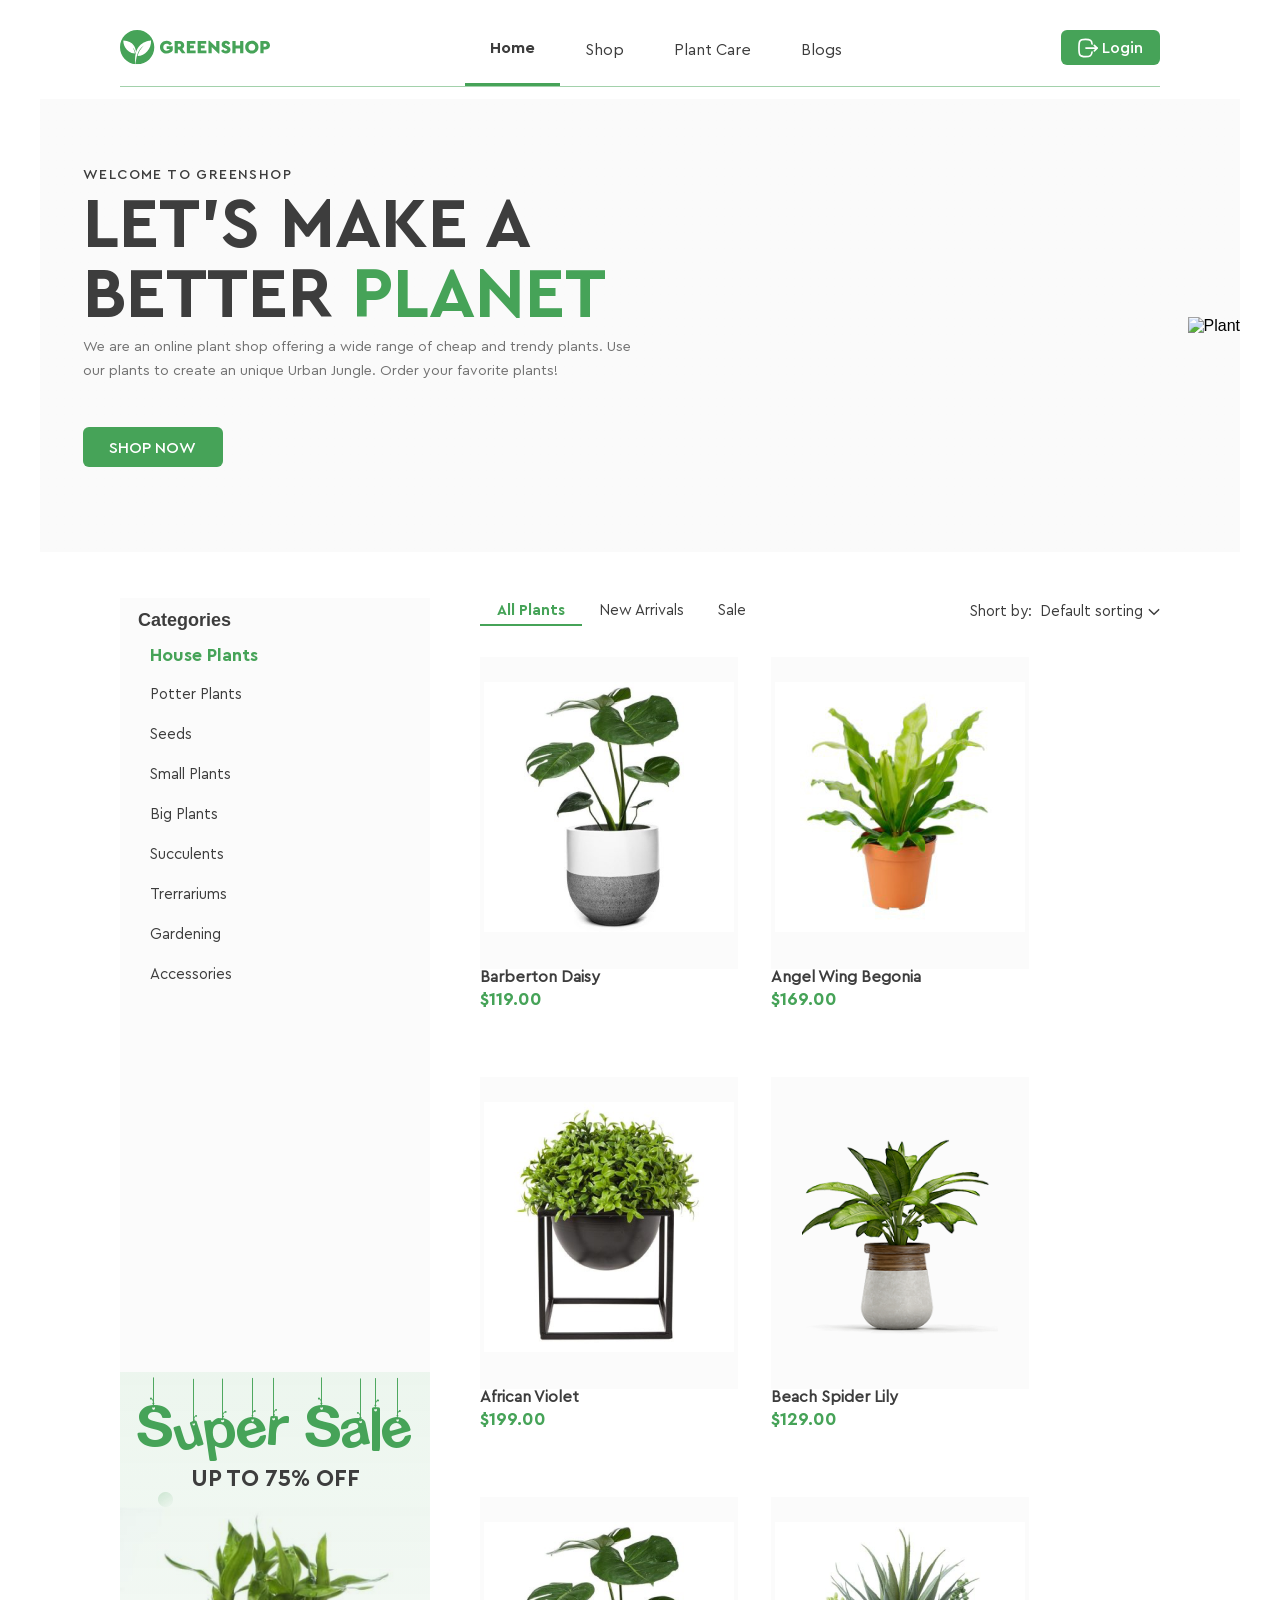
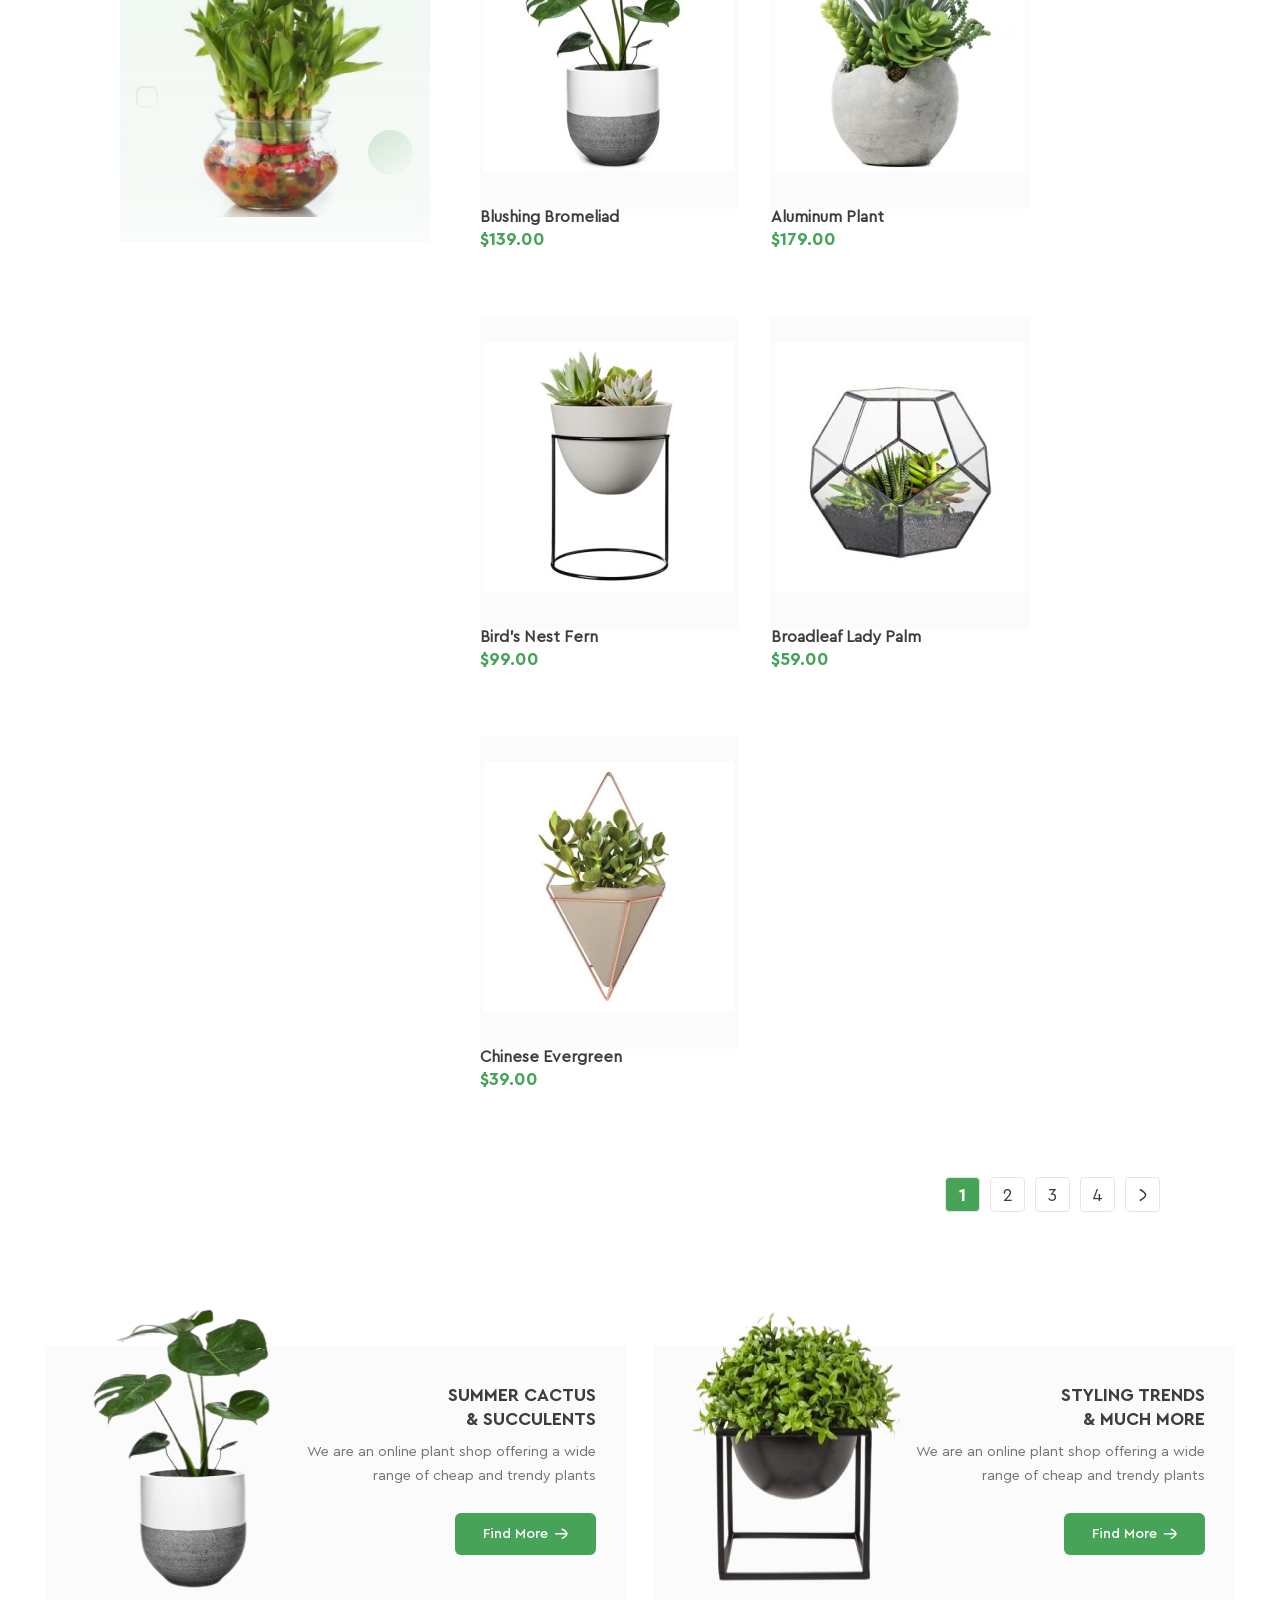
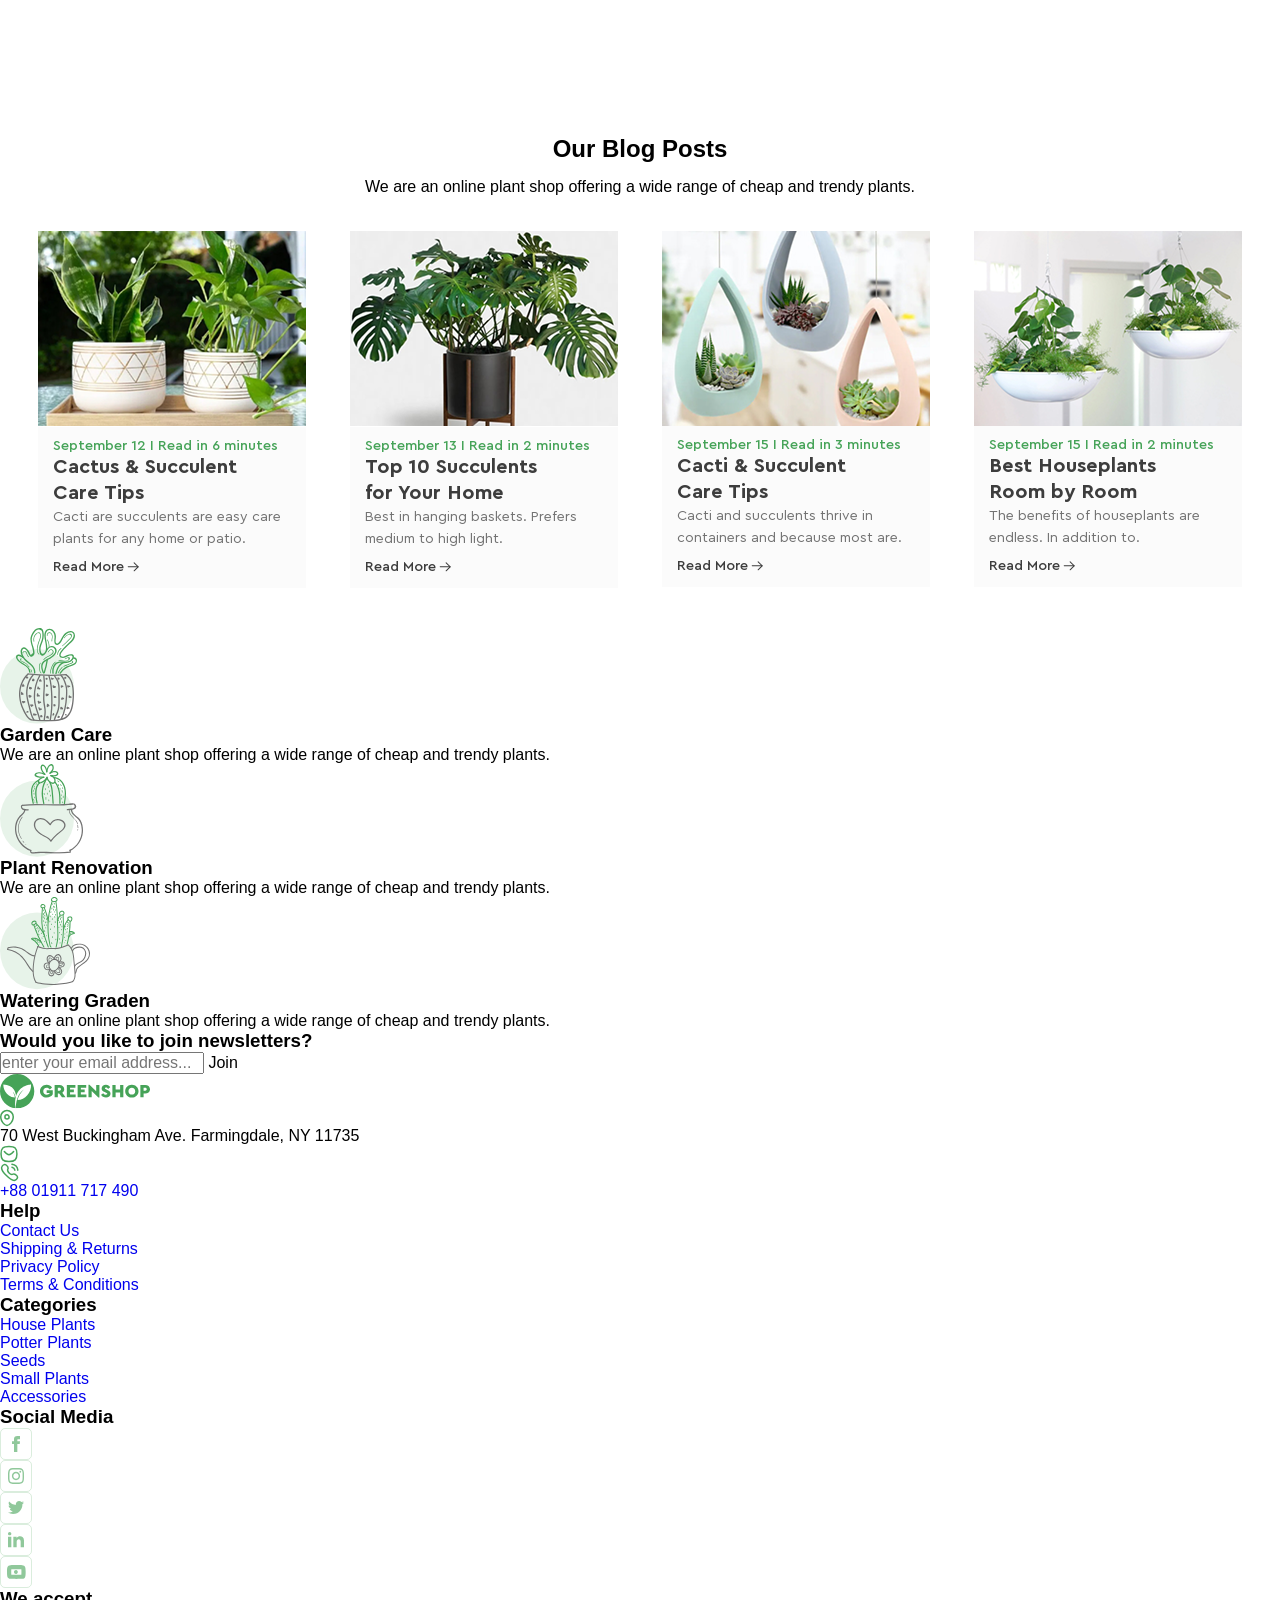
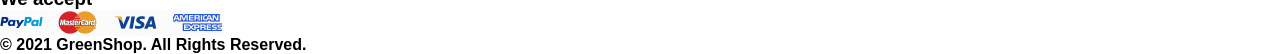
==== index.html @ 1e3d25fc "add: footer" ====
<!DOCTYPE html>
<html lang="en">

<head>
    <meta charset="UTF-8">
    <meta name="viewport" content="width=device-width, initial-scale=1.0">
    <title>Welcome to GreenShop</title>
    <link rel="stylesheet" href="./css/reset.css">
    <link rel="stylesheet" href="./css/style.css">
    <link rel="icon" href="./img/favicon.svg" type="image/svg+xml">
</head>

<body>
    <header>
        <div class="header">
            <svg xmlns="http://www.w3.org/2000/svg" width="150" height="35" viewBox="0 0 150 35" fill="none">
                <g clip-path="url(#clip0_1_1069)">
                    <path
                        d="M17.15 0C7.67748 0 0 7.67746 0 17.15C0 26.0201 6.73548 33.3175 15.3711 34.207C14.8496 29.9134 15.0436 26.4001 15.7067 23.5135C15.3347 21.7225 14.4898 19.0703 12.5734 17.1864C12.5734 17.1864 13.8348 19.0784 14.5181 21.6214C14.5181 21.6255 14.5221 21.6295 14.5221 21.6335C14.5949 21.9044 14.6596 22.1793 14.7162 22.4623C14.7283 22.527 14.7404 22.5917 14.7526 22.6604C14.8051 22.9515 14.8536 23.2426 14.886 23.5418C5.19513 22.3532 3.12921 13.6569 3.35561 10.3781C13.665 10.9482 15.7754 17.8292 16.0827 22.0985C19.4585 11.0412 30.1843 10.4024 31.0697 10.3781C31.4538 18.8763 25.1509 25.5026 17.6149 26.0807C17.6635 25.8503 17.7201 25.6198 17.7767 25.3934C17.7928 25.3247 17.813 25.26 17.8333 25.1913C17.8777 25.0296 17.9222 24.8679 17.9748 24.7061C17.995 24.6374 18.0192 24.5646 18.0394 24.4959C18.096 24.318 18.1567 24.1442 18.2173 23.9663C18.2335 23.9259 18.2456 23.8854 18.2618 23.845C18.3386 23.6348 18.4195 23.4326 18.5003 23.2305C18.5084 23.2143 18.5125 23.1941 18.5205 23.1779C18.5205 23.1779 18.5205 23.1779 18.5246 23.1779C20.4571 18.5043 24.0229 15.4439 24.0229 15.4439C17.0247 19.4868 15.8441 29.9983 15.6582 34.2231C16.1514 34.2676 16.6446 34.2999 17.15 34.2999C26.6225 34.2999 34.3 26.6225 34.3 17.15C34.3 7.67746 26.6225 0 17.15 0Z"
                        fill="#46A358" />
                    <path
                        d="M46.7037 10.7454C48.9718 10.7454 50.8235 11.7197 52.0242 13.4986L49.7764 15.4109C48.9718 14.287 47.9975 13.7048 46.6471 13.7048C44.5691 13.7048 43.2753 15.0713 43.2753 17.1534C43.2753 19.2719 44.6418 20.695 46.8372 20.695C48.0177 20.695 48.9556 20.2826 49.554 19.5912V19.0091H46.6673V16.2356H52.7762V20.133C52.194 21.1639 51.3693 21.9887 50.3019 22.6234C49.2346 23.242 48.0339 23.5614 46.7037 23.5614C42.9923 23.618 39.9237 20.7313 39.9763 17.1534C39.9197 13.5956 42.9923 10.6888 46.7037 10.7454Z"
                        fill="#46A358" />
                    <path
                        d="M61.9576 23.3316L59.168 19.4908H57.8379V23.3316H54.6157V10.9684H59.4672C62.2204 10.9684 64.2459 12.6543 64.2459 15.2215C64.2459 16.7376 63.5141 17.995 62.2972 18.7429L65.5558 23.3316H61.9576ZM57.8338 16.681H59.4833C60.3809 16.681 60.963 16.0988 60.963 15.2215C60.963 14.3442 60.3809 13.7782 59.4833 13.7782H57.8338V16.681Z"
                        fill="#46A358" />
                    <path
                        d="M66.8333 10.9684H75.4124V13.8712H70.0555V15.5773H73.876V18.2739H70.0555V20.4288H75.6388V23.3316H66.8333V10.9684Z"
                        fill="#46A358" />
                    <path
                        d="M77.6441 10.9684H86.2231V13.8712H80.8663V15.5773H84.6868V18.2739H80.8663V20.4288H86.4495V23.3316H77.6441V10.9684Z"
                        fill="#46A358" />
                    <path
                        d="M99.4192 10.9683V23.5579H98.3882L91.681 17.057V23.3315H88.4588V10.7419H89.4897L96.197 17.1499V10.9683H99.4192Z"
                        fill="#46A358" />
                    <path
                        d="M103.264 19.135C103.996 20.1094 104.764 20.7279 106.017 20.7279C106.862 20.7279 107.291 20.4288 107.291 19.8264C107.291 19.2846 107.008 19.1148 106.033 18.6822L104.76 18.1203C102.718 17.2187 101.631 16.0584 101.631 14.3927C101.631 12.2014 103.43 10.7379 105.957 10.7379C107.998 10.7379 109.442 11.7123 110.19 13.2283L108.035 14.8778C107.436 13.9803 106.874 13.5679 105.993 13.5679C105.318 13.5679 104.889 13.8307 104.889 14.3563C104.889 14.8051 105.152 15.0517 105.957 15.367L107.38 15.9654C109.535 16.867 110.545 17.9505 110.545 19.6929C110.545 22.0904 108.576 23.5539 106.009 23.5539C103.782 23.5539 101.982 22.4866 101.081 20.7805L103.264 19.135Z"
                        fill="#46A358" />
                    <path
                        d="M112.393 10.9684H115.615V15.4843H120.131V10.9684H123.353V23.3316H120.131V18.3871H115.615V23.3316H112.393V10.9684Z"
                        fill="#46A358" />
                    <path
                        d="M131.843 10.7419C135.441 10.6651 138.607 13.6084 138.53 17.1499C138.603 20.7279 135.441 23.6145 131.843 23.5579C128.229 23.6145 125.116 20.7279 125.193 17.1499C125.116 13.6084 128.229 10.6692 131.843 10.7419ZM131.859 13.7014C129.874 13.7014 128.488 15.1083 128.488 17.1499C128.488 18.1809 128.807 19.0218 129.426 19.6606C130.044 20.2791 130.869 20.5985 131.859 20.5985C133.772 20.5985 135.231 19.2118 135.231 17.1499C135.235 15.1083 133.772 13.7014 131.859 13.7014Z"
                        fill="#46A358" />
                    <path
                        d="M140.374 10.9684H145.226C147.979 10.9684 150.004 12.6543 150.004 15.2215C150.004 17.7524 147.926 19.4908 145.226 19.4908H143.596V23.3316H140.374V10.9684ZM145.242 16.681C146.139 16.681 146.721 16.0988 146.721 15.2215C146.721 14.3442 146.139 13.7782 145.242 13.7782H143.592V16.681H145.242Z"
                        fill="#46A358" />
                </g>
                <defs>
                    <clippath id="clip0_1_1069">
                        <rect width="150" height="34.2999" fill="white" />
                    </clippath>
                </defs>
            </svg>
            <nav>
                <ul class="list"> <!-- main menu  -->
                    <li class="list__item active">
                        <a href="#" class="list__link">Home</a>
                    </li>
                    <li class="list__item">
                        <a href="#" class="list__link">Shop</a>
                    </li>
                    <li class="list__item">
                        <a href="#" class="list__link">Plant Care</a>
                        <ul class="submenu"> <!-- sub menu  -->
                            <li class="ubmenu__item">
                                <a class="submenu__link" href="#">Drainage</a>
                            </li>
                            <li class="submenu__item">
                                <a class="submenu__link" href="#">Fungicides</a>
                            </li>
                            <li class="submenu__item">
                                <a class="submenu__link" href="#">Fertilizer</a>
                            </li>
                            <li class="submenu__item">
                                <a class="submenu__link" href="#">Priming
                                    <svg xmlns="http://www.w3.org/2000/svg" width="7" height="10" viewBox="0 0 7 10"
                                        fill="none">
                                        <path
                                            d="M1.14228 0.945805C0.909014 0.730097 0.908201 0.379612 1.14046 0.162973C1.35161 -0.0339699 1.68269 -0.0524979 1.9164 0.107825L1.98337 0.161288L6.79132 4.60737C7.00401 4.80406 7.02336 5.11265 6.84935 5.32969L6.79135 5.39186L1.9834 9.83868C1.75016 10.0544 1.37278 10.0537 1.1405 9.83706C0.929333 9.64013 0.910782 9.33257 1.08439 9.1162L1.14224 9.05423L5.52584 4.99941L1.14228 0.945805Z"
                                            fill="#3D3D3D" />
                                    </svg>
                                </a>
                                <ul class="submenu submenu__second-level"> <!-- sub-sub menu  -->
                                    <li class="submenu__item">
                                        <a class="submenu__link" href="#">
                                            Universal
                                        </a>
                                    </li>
                                    <li class="submenu__item">
                                        <a class="submenu__link" href="#">
                                            For Ficus
                                        </a>
                                    </li>
                                    <li class="submenu__item">
                                        <a class="submenu__link" href="#">
                                            For Cacti
                                        </a>
                                    </li>
                                    <li class="submenu__item">
                                        <a class="submenu__link" href="#">
                                            For Citrus
                                        </a>
                                    </li>
                                    <li class="submenu__item">
                                        <a class="submenu__link" href="#">
                                            For those in bloom
                                        </a>
                                    </li>
                                    <li class="submenu__item">
                                        <a class="submenu__link" href="#">
                                            For Orchids
                                        </a>
                                    </li>
                                </ul>
                            </li>
                        </ul>
                    </li>
                    <li class="list__item">
                        <a href="#" class="list__link">Blogs</a>
                    </li>
                </ul>
            </nav>

            <button class="btn__login" id="loginButton">
                <svg xmlns="http://www.w3.org/2000/svg" width="20" height="20" viewBox="0 0 18 18" fill="none">
                    <path d="M17.1601 9.1006H7.12598" stroke="white" stroke-width="1.5" stroke-linecap="round"
                        stroke-linejoin="round" />
                    <path d="M14.7212 6.67059L17.1612 9.10059L14.7212 11.5306" stroke="white" stroke-width="1.5"
                        stroke-linecap="round" stroke-linejoin="round" />
                    <path
                        d="M12.6342 5.35826C12.3592 2.37493 11.2425 1.2916 6.80082 1.2916C0.883322 1.2916 0.883322 3.2166 0.883322 8.99993C0.883322 14.7833 0.883322 16.7083 6.80082 16.7083C11.2425 16.7083 12.3592 15.6249 12.6342 12.6416"
                        stroke="white" stroke-width="1.5" stroke-linecap="round" stroke-linejoin="round" />
                </svg>
                Login
            </button>
        </div>
    </header>
    <section class="welcome">
        <div class="welcome__container">
            <div class="welcome__content">
                <p class="w__text">Welcome to GreenShop</p>
                <h1 class="w__title">
                    Let’s Make a Better <span>Planet</span>
                </h1>
                <p class="w__content">
                    We are an online plant shop offering a wide range of cheap and trendy plants. Use our plants to
                    create
                    an unique Urban Jungle. Order your favorite plants!
                </p>
                <button class="w__btn">SHOP NOW</button>
            </div>
            <div class="w__image">
                <img class="plant__img" src="./img/plant.png" alt="Plant">
            </div>
        </div>
    </section>

    <div class="container">
        <aside class="sidebar">
            <nav class="menu">
                <h3 class="menu__title">Categories</h3>
                <ul class="menu__list">
                    <li class="menu__item active">House Plants</li>
                    <li class="menu__item">Potter Plants</li>
                    <li class="menu__item">Seeds</li>
                    <li class="menu__item">Small Plants</li>
                    <li class="menu__item">Big Plants</li>
                    <li class="menu__item">Succulents</li>
                    <li class="menu__item">Trerrariums</li>
                    <li class="menu__item">Gardening</li>
                    <li class="menu__item">Accessories</li>
                </ul>
            </nav>
            <div class="banner">
                <h3 class="banner__title">Super Sale</h3>
                <p class="banner__text">UP TO 75% OFF</p>
                <div class="banner__image"></div>
                <!-- <img src="./img/image_banner.png" alt="Sale banner"> -->
            </div>
        </aside>

        <section class="main__content">
            <div class="wrapper">
                <nav class="short__by">
                    <ul class="list__by">
                        <li class="list__by-item active">All Plants</li>
                        <li class="list__by-item">New Arrivals</li>
                        <li class="list__by-item">Sale</li>
                    </ul>
                    <div class="short__menu">
                        <p class="list__by-label">Short by:</p>
                        <button class="list__by-btn">Default sorting
                            <span class="list__icon">
                                <svg xmlns="http://www.w3.org/2000/svg" width="12" height="8" viewBox="0 0 12 8"
                                    fill="none">
                                    <path d="M10.6667 1.66669L6.00004 6.33335L1.33337 1.66669" stroke="#3D3D3D"
                                        stroke-width="1.5" stroke-linecap="round" stroke-linejoin="round" />
                                </svg>
                            </span>
                        </button>
                    </div>
                </nav>
            </div>

            <section class="content__card">
                <article class="product__card">
                    <img class="prod__img" src="./img/image_1.png" alt="Barberton Daisy">
                    <div class="prod__container">
                        <h4 class="prod__title">Barberton Daisy</h4>
                        <p class="prod__price">$119.00</p>
                    </div>
                </article>

                <article class="product__card">
                    <img class="prod__img" src="./img/image_2.png" alt="Angel Wing Begonia">
                    <div class="prod__container">
                        <h4 class="prod__title">Angel Wing Begonia</h4>
                        <p class="prod__price">$169.00</p>
                    </div>
                </article>

                <article class="product__card">
                    <img class="prod__img" src="./img/image_3.png" alt="African Violet">
                    <div class="prod__container">
                        <h4 class="prod__title">African Violet</h4>
                        <p class="prod__price">$199.00</p>
                    </div>
                </article>

                <article class="product__card">
                    <img class="prod__img" src="./img/image_4.png" alt="Beach Spider Lily">
                    <div class="prod__container">
                        <h4 class="prod__title">Beach Spider Lily</h4>
                        <p class="prod__price">$129.00</p>
                    </div>
                </article>

                <article class="product__card">
                    <img class="prod__img" src="./img/image_5.png" alt="Blushing Bromeliad">
                    <div class="prod__container">
                        <h4 class="prod__title">Blushing Bromeliad</h4>
                        <p class="prod__price">$139.00</p>
                    </div>
                </article>

                <article class="product__card">
                    <img class="prod__img" src="./img/image_6.png" alt="Aluminum Plant">
                    <div class="prod__container">
                        <h4 class="prod__title">Aluminum Plant</h4>
                        <p class="prod__price">$179.00</p>
                    </div>
                </article>

                <article class="product__card">
                    <img class="prod__img" src="./img/image_7.png" alt="Bird's Nest Fern">
                    <div class="prod__container">
                        <h4 class="prod__title">Bird's Nest Fern</h4>
                        <p class="prod__price">$99.00</p>
                    </div>
                </article>

                <article class="product__card">
                    <img class="prod__img" src="./img/image_8.png" alt="Chinese Evergreen">
                    <div class="prod__container">
                        <h4 class="prod__title">Broadleaf Lady Palm</h4>
                        <p class="prod__price">$59.00</p>
                    </div>
                </article>

                <article class="product__card">
                    <img class="prod__img" src="./img/image_9.png" alt="Chinese Evergreen">
                    <div class="prod__container">
                        <h4 class="prod__title">Chinese Evergreen</h4>
                        <p class="prod__price">$39.00</p>
                    </div>
                </article>
            </section>

            <div class="numbers">
                <ul class="btn__list">
                    <li><button class="btn__item active">1</button></li>
                    <li><button class="btn__item">2</button></li>
                    <li><button class="btn__item">3</button></li>
                    <li><button class="btn__item">4</button></li>
                    <li>
                        <button class="btn__item">
                            <svg xmlns="http://www.w3.org/2000/svg" width="8" height="12" viewBox="0 0 8 12"
                                fill="none">
                                <path
                                    d="M1.375 0.75C1.375 0.75 6.625 3.858 6.625 6C6.625 8.14125 1.375 11.25 1.375 11.25"
                                    stroke="currentColor" stroke-width="1.5" stroke-linecap="round"
                                    stroke-linejoin="round" />
                            </svg>
                        </button>
                    </li>
                </ul>
            </div>
        </section>
    </div>

    <main class="main">
        <section>
            <div class="top__content">
                <article class="content">
                    <img class="content__img" src="./img/image_11.png" alt="Summer cactus image">
                    <div class="content__text">
                        <h1 class="content__title">Summer cactus
                            &amp; succulents
                        </h1>
                        <p class="content__desc">
                            We are an online plant shop offering a wide range of cheap and trendy plants
                        </p>
                        <button class="content__btn">Find More
                            <svg xmlns="http://www.w3.org/2000/svg" width="14" height="12" viewBox="0 0 14 12"
                                fill="none">
                                <path d="M12.8126 5.79428L1.56258 5.79428" stroke="white" stroke-width="1.5"
                                    stroke-linecap="round" stroke-linejoin="round" />
                                <path
                                    d="M8.27485 1.2759C8.27485 1.2759 12.8123 3.72165 12.8123 5.79315C12.8123 7.86615 8.27485 10.3127 8.27485 10.3127"
                                    stroke="white" stroke-width="1.5" stroke-linecap="round" stroke-linejoin="round" />
                            </svg>
                        </button>
                    </div>
                </article>
                <article class="content">
                    <img class="content__img" src="./img/image_12.png" alt="Styling Trends image">
                    <div class="content__text">
                        <h1 class="content__title">Styling Trends
                            &amp; much more
                        </h1>
                        <p class="content__desc">
                            We are an online plant shop offering a wide range of cheap and trendy plants
                        </p>
                        <div class="btn">
                            <button class="content__btn">Find More
                                <svg xmlns="http://www.w3.org/2000/svg" width="14" height="12" viewBox="0 0 14 12"
                                    fill="none">
                                    <path d="M12.8126 5.79428L1.56258 5.79428" stroke="white" stroke-width="1.5"
                                        stroke-linecap="round" stroke-linejoin="round" />
                                    <path
                                        d="M8.27485 1.2759C8.27485 1.2759 12.8123 3.72165 12.8123 5.79315C12.8123 7.86615 8.27485 10.3127 8.27485 10.3127"
                                        stroke="white" stroke-width="1.5" stroke-linecap="round"
                                        stroke-linejoin="round" />
                                </svg>
                            </button>
                        </div>
                    </div>
                </article>
            </div>
        </section>
        <section class="blog">
            <div class="blog__text">
                <h2 class="blog__title">Our Blog Posts</h2>
                <p class="blog__desc">We are an online plant shop offering a wide range of cheap and trendy
                    plants.
                </p>
            </div>
            <div class="blog__content">
                <article class="blog__card">
                    <img src="./img/blog_1.png" alt="Cactus Blog Image">
                    <div class="blog__card-text">
                        <span class="text-top">
                            September 12 I Read in 6 minutes
                        </span>
                        <h3 class="text-title">Cactus &amp; Succulent
                            Care Tips
                        </h3>
                        <p class="text-desc">
                            Cacti are succulents are easy care plants for any home or patio.
                        </p>
                        <button class="read__more">
                            Read More
                            <svg xmlns="http://www.w3.org/2000/svg" width="12" height="10" viewBox="0 0 12 10"
                                fill="none">
                                <path
                                    d="M0.666656 4.81714C0.666656 4.56401 0.854759 4.35481 1.09881 4.3217L1.16666 4.31714L11.1667 4.31714C11.4428 4.31714 11.6667 4.541 11.6667 4.81714C11.6667 5.07027 11.4786 5.27947 11.2345 5.31257L11.1667 5.31714L1.16666 5.31714C0.890514 5.31714 0.666656 5.09328 0.666656 4.81714Z"
                                    fill="#3D3D3D" />
                                <path
                                    d="M6.78066 1.15517C6.58498 0.960332 6.5843 0.64375 6.77914 0.448069C6.95627 0.270176 7.23401 0.25344 7.43006 0.398254L7.48624 0.446546L11.5196 4.46255C11.698 4.6402 11.7142 4.91895 11.5683 5.11499L11.5196 5.17114L7.48627 9.18781C7.29061 9.38267 6.97403 9.38201 6.77917 9.18635C6.60203 9.00847 6.58646 8.73066 6.7321 8.53522L6.78063 8.47924L10.458 4.81666L6.78066 1.15517Z"
                                    fill="#3D3D3D" />
                            </svg>
                        </button>
                    </div>
                </article>
                <article class="blog__card">
                    <img src="./img/blog_2.png" alt="Top 10 Image">
                    <div class="blog__card-text">
                        <span class="text-top">
                            September 13 I Read in 2 minutes
                        </span>
                        <h3 class="text-title">Top 10 Succulents for
                            Your Home
                        </h3>
                        <p class="text-desc">
                            Best in hanging baskets. Prefers medium to high light.
                        </p>
                        <button class="read__more">
                            Read More
                            <svg xmlns="http://www.w3.org/2000/svg" width="12" height="10" viewBox="0 0 12 10"
                                fill="none">
                                <path
                                    d="M0.666656 4.81714C0.666656 4.56401 0.854759 4.35481 1.09881 4.3217L1.16666 4.31714L11.1667 4.31714C11.4428 4.31714 11.6667 4.541 11.6667 4.81714C11.6667 5.07027 11.4786 5.27947 11.2345 5.31257L11.1667 5.31714L1.16666 5.31714C0.890514 5.31714 0.666656 5.09328 0.666656 4.81714Z"
                                    fill="#3D3D3D" />
                                <path
                                    d="M6.78066 1.15517C6.58498 0.960332 6.5843 0.64375 6.77914 0.448069C6.95627 0.270176 7.23401 0.25344 7.43006 0.398254L7.48624 0.446546L11.5196 4.46255C11.698 4.6402 11.7142 4.91895 11.5683 5.11499L11.5196 5.17114L7.48627 9.18781C7.29061 9.38267 6.97403 9.38201 6.77917 9.18635C6.60203 9.00847 6.58646 8.73066 6.7321 8.53522L6.78063 8.47924L10.458 4.81666L6.78066 1.15517Z"
                                    fill="#3D3D3D" />
                            </svg>
                        </button>
                    </div>
                </article>
                <article class="blog__card">
                    <img src="./img/blog_3.png" alt="Care Tips Image">
                    <div class="blog__card-text">
                        <span class="text-top">
                            September 15 I Read in 3 minutes
                        </span>
                        <h3 class="text-title">Cacti &amp; Succulent Care Tips
                        </h3>
                        <p class="text-desc">
                            Cacti and succulents thrive in containers and because most are.
                        </p>
                        <button class="read__more">
                            Read More
                            <svg xmlns="http://www.w3.org/2000/svg" width="12" height="10" viewBox="0 0 12 10"
                                fill="none">
                                <path
                                    d="M0.666656 4.81714C0.666656 4.56401 0.854759 4.35481 1.09881 4.3217L1.16666 4.31714L11.1667 4.31714C11.4428 4.31714 11.6667 4.541 11.6667 4.81714C11.6667 5.07027 11.4786 5.27947 11.2345 5.31257L11.1667 5.31714L1.16666 5.31714C0.890514 5.31714 0.666656 5.09328 0.666656 4.81714Z"
                                    fill="#3D3D3D" />
                                <path
                                    d="M6.78066 1.15517C6.58498 0.960332 6.5843 0.64375 6.77914 0.448069C6.95627 0.270176 7.23401 0.25344 7.43006 0.398254L7.48624 0.446546L11.5196 4.46255C11.698 4.6402 11.7142 4.91895 11.5683 5.11499L11.5196 5.17114L7.48627 9.18781C7.29061 9.38267 6.97403 9.38201 6.77917 9.18635C6.60203 9.00847 6.58646 8.73066 6.7321 8.53522L6.78063 8.47924L10.458 4.81666L6.78066 1.15517Z"
                                    fill="#3D3D3D" />
                            </svg>
                        </button>
                    </div>
                </article>
                <article class="blog__card">
                    <img src="./img/blog_4.png" alt="Bast houseplants Image">
                    <div class="blog__card-text">
                        <span class="text-top">
                            September 15 I Read in 2 minutes
                        </span>
                        <h3 class="text-title">Best Houseplants
                            Room by Room
                        </h3>
                        <p class="text-desc">
                            The benefits of houseplants are endless. In addition to.
                        </p>
                        <button class="read__more">
                            Read More
                            <svg xmlns="http://www.w3.org/2000/svg" width="12" height="10" viewBox="0 0 12 10"
                                fill="none">
                                <path
                                    d="M0.666656 4.81714C0.666656 4.56401 0.854759 4.35481 1.09881 4.3217L1.16666 4.31714L11.1667 4.31714C11.4428 4.31714 11.6667 4.541 11.6667 4.81714C11.6667 5.07027 11.4786 5.27947 11.2345 5.31257L11.1667 5.31714L1.16666 5.31714C0.890514 5.31714 0.666656 5.09328 0.666656 4.81714Z"
                                    fill="#3D3D3D" />
                                <path
                                    d="M6.78066 1.15517C6.58498 0.960332 6.5843 0.64375 6.77914 0.448069C6.95627 0.270176 7.23401 0.25344 7.43006 0.398254L7.48624 0.446546L11.5196 4.46255C11.698 4.6402 11.7142 4.91895 11.5683 5.11499L11.5196 5.17114L7.48627 9.18781C7.29061 9.38267 6.97403 9.38201 6.77917 9.18635C6.60203 9.00847 6.58646 8.73066 6.7321 8.53522L6.78063 8.47924L10.458 4.81666L6.78066 1.15517Z"
                                    fill="#3D3D3D" />
                            </svg>
                        </button>
                    </div>
                </article>
            </div>
        </section>
    </main>
    <footer class="footer">
        <div class="footer__header">
            <div class="footer__header-card">
                <img class="footer__image" src="./img/footer_1.svg" alt="Garden Care Image">
                <h3 class="footer__header-title">Garden Care</h3>
                <p class="footer__header-text">
                    We are an online plant shop offering a wide range of cheap and trendy plants.
                </p>
            </div>
            <div class="footer__header-card">
                <img class="footer__image" src="./img/footer_2.svg" alt="Plant Renovation Image">
                <h3 class="footer__header-title">Plant Renovation</h3>
                <p class="footer__header-text">
                    We are an online plant shop offering a wide range of cheap and trendy plants.
                </p>
            </div>
            <div class="footer__header-card">
                <img class="footer__image" src="./img/footer_3.svg" alt="Watering Graden Image">
                <h3 class="footer__header-title">Watering Graden</h3>
                <p class="footer__header-text">
                    We are an online plant shop offering a wide range of cheap and trendy plants.
                </p>
            </div>
            <div class="footer__header-like">
                <h3 class="footer__header-like-title">Would you like to join newsletters?</h3>
                <form class="footer__header-form">
                    <input type="email" class="footer__email-input" placeholder="enter your email address..." required>
                    <button type="submit" class="footer__email-btn">Join</button>
                </form>
            </div>
        </div>
        <div class="footer__contacts">
            <svg xmlns="http://www.w3.org/2000/svg" width="150" height="35" viewBox="0 0 150 35" fill="none">
                <g clip-path="url(#clip0_4_3318)">
                    <path
                        d="M17.15 0C7.67748 0 0 7.67746 0 17.15C0 26.0201 6.73548 33.3175 15.3711 34.207C14.8496 29.9134 15.0436 26.4001 15.7067 23.5135C15.3347 21.7225 14.4898 19.0703 12.5734 17.1864C12.5734 17.1864 13.8348 19.0784 14.5181 21.6214C14.5181 21.6255 14.5221 21.6295 14.5221 21.6335C14.5949 21.9044 14.6596 22.1793 14.7162 22.4623C14.7283 22.527 14.7404 22.5917 14.7526 22.6604C14.8051 22.9515 14.8536 23.2426 14.886 23.5418C5.19513 22.3532 3.12921 13.6569 3.35561 10.3781C13.665 10.9482 15.7754 17.8292 16.0827 22.0985C19.4585 11.0412 30.1843 10.4024 31.0697 10.3781C31.4538 18.8763 25.1509 25.5026 17.6149 26.0807C17.6635 25.8503 17.7201 25.6198 17.7767 25.3934C17.7928 25.3247 17.813 25.26 17.8333 25.1913C17.8777 25.0296 17.9222 24.8679 17.9748 24.7061C17.995 24.6374 18.0192 24.5646 18.0394 24.4959C18.096 24.318 18.1567 24.1442 18.2173 23.9663C18.2335 23.9259 18.2456 23.8854 18.2618 23.845C18.3386 23.6348 18.4195 23.4326 18.5003 23.2305C18.5084 23.2143 18.5125 23.1941 18.5205 23.1779C18.5205 23.1779 18.5205 23.1779 18.5246 23.1779C20.4571 18.5043 24.0229 15.4439 24.0229 15.4439C17.0247 19.4868 15.8441 29.9983 15.6582 34.2231C16.1514 34.2676 16.6446 34.2999 17.15 34.2999C26.6225 34.2999 34.3 26.6225 34.3 17.15C34.3 7.67746 26.6225 0 17.15 0Z"
                        fill="#46A358" />
                    <path
                        d="M46.7037 10.7454C48.9718 10.7454 50.8234 11.7197 52.0242 13.4986L49.7763 15.4109C48.9718 14.287 47.9974 13.7048 46.6471 13.7048C44.569 13.7048 43.2753 15.0713 43.2753 17.1534C43.2753 19.2719 44.6418 20.695 46.8371 20.695C48.0177 20.695 48.9556 20.2826 49.554 19.5913V19.0091H46.6673V16.2357H52.7762V20.133C52.194 21.164 51.3692 21.9887 50.3019 22.6234C49.2346 23.242 48.0338 23.5614 46.7037 23.5614C42.9923 23.618 39.9237 20.7314 39.9763 17.1534C39.9197 13.5956 42.9923 10.6888 46.7037 10.7454Z"
                        fill="#46A358" />
                    <path
                        d="M61.9576 23.3316L59.168 19.4908H57.8379V23.3316H54.6157V10.9684H59.4672C62.2204 10.9684 64.2459 12.6543 64.2459 15.2215C64.2459 16.7376 63.5141 17.995 62.2972 18.7429L65.5558 23.3316H61.9576ZM57.8338 16.681H59.4833C60.3809 16.681 60.963 16.0988 60.963 15.2215C60.963 14.3442 60.3809 13.7782 59.4833 13.7782H57.8338V16.681Z"
                        fill="#46A358" />
                    <path
                        d="M66.8333 10.9684H75.4124V13.8712H70.0555V15.5773H73.876V18.2739H70.0555V20.4288H75.6388V23.3316H66.8333V10.9684Z"
                        fill="#46A358" />
                    <path
                        d="M77.644 10.9684H86.223V13.8712H80.8662V15.5773H84.6867V18.2739H80.8662V20.4288H86.4494V23.3316H77.644V10.9684Z"
                        fill="#46A358" />
                    <path
                        d="M99.4192 10.9684V23.558H98.3882L91.681 17.057V23.3316H88.4588V10.742H89.4897L96.197 17.15V10.9684H99.4192Z"
                        fill="#46A358" />
                    <path
                        d="M103.264 19.135C103.996 20.1094 104.764 20.7279 106.017 20.7279C106.862 20.7279 107.291 20.4288 107.291 19.8264C107.291 19.2846 107.008 19.1148 106.033 18.6822L104.76 18.1203C102.718 17.2187 101.631 16.0584 101.631 14.3927C101.631 12.2015 103.43 10.7379 105.957 10.7379C107.998 10.7379 109.442 11.7123 110.189 13.2284L108.035 14.8779C107.436 13.9803 106.874 13.568 105.993 13.568C105.318 13.568 104.889 13.8307 104.889 14.3563C104.889 14.8051 105.152 15.0517 105.957 15.3671L107.38 15.9654C109.535 16.867 110.545 17.9505 110.545 19.693C110.545 22.0904 108.576 23.5539 106.009 23.5539C103.782 23.5539 101.982 22.4866 101.081 20.7805L103.264 19.135Z"
                        fill="#46A358" />
                    <path
                        d="M112.393 10.9684H115.615V15.4843H120.131V10.9684H123.353V23.3316H120.131V18.3871H115.615V23.3316H112.393V10.9684Z"
                        fill="#46A358" />
                    <path
                        d="M131.843 10.742C135.441 10.6652 138.607 13.6084 138.53 17.15C138.603 20.7279 135.441 23.6146 131.843 23.558C128.229 23.6146 125.116 20.7279 125.193 17.15C125.116 13.6084 128.229 10.6692 131.843 10.742ZM131.859 13.7014C129.874 13.7014 128.488 15.1083 128.488 17.15C128.488 18.1809 128.807 19.0218 129.426 19.6606C130.044 20.2792 130.869 20.5986 131.859 20.5986C133.772 20.5986 135.231 19.2119 135.231 17.15C135.235 15.1083 133.772 13.7014 131.859 13.7014Z"
                        fill="#46A358" />
                    <path
                        d="M140.374 10.9684H145.225C147.979 10.9684 150.004 12.6543 150.004 15.2215C150.004 17.7524 147.926 19.4908 145.225 19.4908H143.596V23.3316H140.374V10.9684ZM145.242 16.681C146.139 16.681 146.721 16.0988 146.721 15.2215C146.721 14.3442 146.139 13.7782 145.242 13.7782H143.592V16.681H145.242Z"
                        fill="#46A358" />
                </g>
                <defs>
                    <clippath id="clip0_4_3318">
                        <rect width="150" height="34.2999" fill="white" />
                    </clippath>
                </defs>
            </svg>
            <div class="footer__address">
                <svg xmlns="http://www.w3.org/2000/svg" width="14" height="18" viewBox="0 0 14 18" fill="none">
                    <path fill-rule="evenodd" clip-rule="evenodd"
                        d="M9.09184 7.92542C9.09184 6.77436 8.15914 5.84166 7.00808 5.84166C5.85787 5.84166 4.92517 6.77436 4.92517 7.92542C4.92517 9.07563 5.85787 10.0083 7.00808 10.0083C8.15914 10.0083 9.09184 9.07563 9.09184 7.92542Z"
                        stroke="#46A358" stroke-width="1.5" stroke-linecap="round" stroke-linejoin="round" />
                    <path fill-rule="evenodd" clip-rule="evenodd"
                        d="M6.99959 16.5C4.58457 16.5 0.75 12.2989 0.75 7.8322C0.75 4.33539 3.54758 1.5 6.99959 1.5C10.4516 1.5 13.25 4.33539 13.25 7.8322C13.25 12.2989 9.41543 16.5 6.99959 16.5Z"
                        stroke="#46A358" stroke-width="1.5" stroke-linecap="round" stroke-linejoin="round" />
                </svg>
                <span class="footer__address-text">
                    70 West Buckingham Ave. Farmingdale, NY 11735
                </span>
            </div>
            <div class="footer__email">
                <svg xmlns="http://www.w3.org/2000/svg" width="18" height="18" viewBox="0 0 18 18" fill="none">
                    <path
                        d="M13.6208 6.51582C13.6208 6.51582 10.9457 9.72635 8.98917 9.72635C7.03345 9.72635 4.32835 6.51582 4.32835 6.51582"
                        stroke="#46A358" stroke-width="1.5" stroke-linecap="round" stroke-linejoin="round" />
                    <path fill-rule="evenodd" clip-rule="evenodd"
                        d="M1.0434 8.97397C1.0434 3.27556 3.02752 1.37665 8.9799 1.37665C14.9323 1.37665 16.9164 3.27556 16.9164 8.97397C16.9164 14.6716 14.9323 16.5713 8.9799 16.5713C3.02752 16.5713 1.0434 14.6716 1.0434 8.97397Z"
                        stroke="#46A358" stroke-width="1.5" stroke-linecap="round" stroke-linejoin="round" />
                </svg>
                <a class="footer__address-text" href="mailto:contact@greenshop.com">
                </a>
            </div>
            <div class="footer__phone">
                <svg xmlns="http://www.w3.org/2000/svg" width="19" height="19" viewBox="0 0 19 19" fill="none">
                    <path d="M11.9604 1.29175C15.0446 1.63425 17.4813 4.06758 17.8279 7.15175" stroke="#46A358"
                        stroke-width="1.5" stroke-linecap="round" stroke-linejoin="round" />
                    <path d="M11.9604 4.24425C13.4363 4.53091 14.5896 5.68508 14.8771 7.16091" stroke="#46A358"
                        stroke-width="1.5" stroke-linecap="round" stroke-linejoin="round" />
                    <path fill-rule="evenodd" clip-rule="evenodd"
                        d="M6.41709 12.5825C0.668773 6.83352 1.48617 4.20096 2.09214 3.35263C2.16999 3.21552 4.08875 0.343233 6.14551 2.02839C11.2507 6.23288 4.78761 5.63843 9.07452 9.92607C13.3623 14.2128 12.767 7.74996 16.9716 12.8541C18.6568 14.9117 15.7844 16.8303 15.6482 16.9073C14.7998 17.5141 12.1663 18.3315 6.41709 12.5825Z"
                        stroke="#46A358" stroke-width="1.5" stroke-linecap="round" stroke-linejoin="round" />
                </svg>
                <a class="footer__address-text" href="tel:+8801911717490">+88 01911 717 490</a>
            </div>
        </div>
        <div class="footer__footer">
            <div class="footer__help">
                <h3 class="footer__help-title">Help</h3>
                <ul class="footer__help-list">
                    <li><a class="footer__help-link" href="#">Contact Us</a></li>
                    <li><a class="footer__help-link" href="#">Shipping &amp; Returns</a></li>
                    <li><a class="footer__help-link" href="#">Privacy Policy</a></li>
                    <li><a class="footer__help-link" href="#">Terms &amp; Conditions</a></li>
                </ul>
            </div>
            <div class="footer__categories">
                <h3 class="footer__categories-title">Categories</h3>
                <ul class="footer__categories-list">
                    <li><a class="footer__categories-link" href="#">House Plants</a></li>
                    <li><a class="footer__categories-link" href="#">Potter Plants
                        </a></li>
                    <li><a class="footer__categories-link" href="#">Seeds
                        </a></li>
                    <li><a class="footer__categories-link" href="#">Small Plants
                        </a></li>
                    <li><a class="footer__categories-link" href="#">Accessories
                        </a></li>
                </ul>
            </div>
            <div class="footer__cocial-media">
                <h3 class="footer__social-title">Social Media</h3>
                <ul class="footer__social-list">
                    <li>
                        <a class="footer__social-link" href="#">
                            <svg xmlns="http://www.w3.org/2000/svg" width="32" height="32" viewBox="0 0 32 32"
                                fill="none">
                                <rect x="0.5" y="0.5" width="31" height="31" rx="4.5" stroke="#46A358"
                                    stroke-opacity="0.2" />
                                <path
                                    d="M14 13.3333H12V16H14V24H17.3333V16H19.7333L20 13.3333H17.3333V12.2C17.3333 11.6 17.4667 11.3333 18.0667 11.3333H20V8H17.4667C15.0667 8 14 9.06667 14 11.0667V13.3333Z"
                                    fill="#46A358" fill-opacity="0.6" />
                            </svg>
                        </a>
                    </li>
                    <li>
                        <a class="footer__social-link" href="#">
                            <svg xmlns="http://www.w3.org/2000/svg" width="32" height="32" viewBox="0 0 32 32"
                                fill="none">
                                <rect x="0.5" y="0.5" width="31" height="31" rx="4.5" stroke="#46A358"
                                    stroke-opacity="0.2" />
                                <path
                                    d="M16 9.46667C18.1333 9.46667 18.4 9.46667 19.2667 9.53333C21.4667 9.6 22.4667 10.6667 22.5333 12.8C22.6 13.6667 22.6 13.8667 22.6 16C22.6 18.1333 22.6 18.4 22.5333 19.2C22.4667 21.3333 21.4 22.4 19.2667 22.4667C18.4 22.5333 18.2 22.5333 16 22.5333C13.8667 22.5333 13.6 22.5333 12.8 22.4667C10.6 22.4 9.6 21.3333 9.53333 19.2C9.46667 18.3333 9.46667 18.1333 9.46667 16C9.46667 13.8667 9.46667 13.6 9.53333 12.8C9.6 10.6667 10.6667 9.6 12.8 9.53333C13.6 9.46667 13.8667 9.46667 16 9.46667ZM16 8C13.8 8 13.5333 8 12.7333 8.06667C9.8 8.2 8.2 9.8 8.06667 12.7333C8 13.5333 8 13.8 8 16C8 18.2 8 18.4667 8.06667 19.2667C8.2 22.2 9.8 23.8 12.7333 23.9333C13.5333 24 13.8 24 16 24C18.2 24 18.4667 24 19.2667 23.9333C22.2 23.8 23.8 22.2 23.9333 19.2667C24 18.4667 24 18.2 24 16C24 13.8 24 13.5333 23.9333 12.7333C23.8 9.8 22.2 8.2 19.2667 8.06667C18.4667 8 18.2 8 16 8ZM16 11.8667C13.7333 11.8667 11.8667 13.7333 11.8667 16C11.8667 18.2667 13.7333 20.1333 16 20.1333C18.2667 20.1333 20.1333 18.2667 20.1333 16C20.1333 13.7333 18.2667 11.8667 16 11.8667ZM16 18.6667C14.5333 18.6667 13.3333 17.4667 13.3333 16C13.3333 14.5333 14.5333 13.3333 16 13.3333C17.4667 13.3333 18.6667 14.5333 18.6667 16C18.6667 17.4667 17.4667 18.6667 16 18.6667ZM20.2667 10.8C19.7333 10.8 19.3333 11.2 19.3333 11.7333C19.3333 12.2667 19.7333 12.6667 20.2667 12.6667C20.8 12.6667 21.2 12.2667 21.2 11.7333C21.2 11.2 20.8 10.8 20.2667 10.8Z"
                                    fill="#46A358" fill-opacity="0.6" />
                            </svg>
                        </a>
                    </li>
                    <li>
                        <a class="footer__social-link" href="#">
                            <svg xmlns="http://www.w3.org/2000/svg" width="32" height="32" viewBox="0 0 32 32"
                                fill="none">
                                <rect x="0.5" y="0.5" width="31" height="31" rx="4.5" stroke="#46A358"
                                    stroke-opacity="0.2" />
                                <path
                                    d="M13.0319 22.0036C19.0699 22.0036 22.3718 17.0012 22.3718 12.6636C22.3718 12.5214 22.3689 12.38 22.3624 12.2392C23.0033 11.7759 23.5605 11.1976 24 10.5395C23.4118 10.8008 22.7789 10.9768 22.1149 11.0562C22.7926 10.6498 23.313 10.0067 23.5585 9.24021C22.9241 9.61636 22.2217 9.88969 21.4742 10.0371C20.8749 9.39908 20.0218 9 19.0779 9C17.2648 9 15.7946 10.4702 15.7946 12.2823C15.7946 12.54 15.8236 12.7904 15.8796 13.0308C13.1516 12.8938 10.7324 11.5874 9.11352 9.60125C8.83127 10.0862 8.66877 10.65 8.66877 11.2511C8.66877 12.3899 9.24837 13.3953 10.1297 13.9836C9.59121 13.9671 9.08531 13.8189 8.64293 13.5729C8.6422 13.5866 8.6422 13.6004 8.6422 13.6148C8.6422 15.2047 9.77392 16.532 11.2758 16.8329C11.0001 16.908 10.71 16.9484 10.4105 16.9484C10.199 16.9484 9.99338 16.9273 9.79339 16.8893C10.2112 18.1933 11.4232 19.1425 12.8601 19.1693C11.7364 20.0499 10.3209 20.5745 8.78305 20.5745C8.51827 20.5745 8.25695 20.5594 8 20.529C9.45273 21.46 11.1777 22.0036 13.0319 22.0036Z"
                                    fill="#46A358" fill-opacity="0.6" />
                            </svg>
                        </a>
                    </li>
                    <li>
                        <a class="footer__social-link" href="#">
                            <svg xmlns="http://www.w3.org/2000/svg" width="32" height="32" viewBox="0 0 32 32"
                                fill="none">
                                <rect x="0.5" y="0.5" width="31" height="31" rx="4.5" stroke="#46A358"
                                    stroke-opacity="0.2" />
                                <path
                                    d="M11.3333 9.66667C11.3333 10.6 10.6 11.3333 9.66667 11.3333C8.73333 11.3333 8 10.6 8 9.66667C8 8.73333 8.73333 8 9.66667 8C10.6 8 11.3333 8.73333 11.3333 9.66667ZM11.3333 12.6667H8V23.3333H11.3333V12.6667ZM16.6667 12.6667H13.3333V23.3333H16.6667V17.7333C16.6667 14.6 20.6667 14.3333 20.6667 17.7333V23.3333H24V16.6C24 11.3333 18.0667 11.5333 16.6667 14.1333V12.6667Z"
                                    fill="#46A358" fill-opacity="0.6" />
                            </svg>
                        </a>
                    </li>
                    <li>
                        <a class="footer__social-link" href="#">
                            <svg xmlns="http://www.w3.org/2000/svg" width="32" height="32" viewBox="0 0 32 32"
                                fill="none">
                                <rect x="0.5" y="0.5" width="31" height="31" rx="4.5" stroke="#46A358"
                                    stroke-opacity="0.2" />
                                <path fill-rule="evenodd" clip-rule="evenodd"
                                    d="M22.1653 13.4299L22.168 13.4306C22.168 13.4306 22.1676 13.4305 22.1667 13.4303C22.1663 13.4302 22.1658 13.4301 22.1653 13.4299ZM11.3244 13.3569C13.9176 13.1957 18.7483 13.1957 21.3415 13.3569L21.3422 13.3644C21.4047 13.9972 21.4299 14.8414 21.4299 16.0192C21.4299 17.1824 21.4053 18.0269 21.3441 18.665C18.6962 18.7703 13.9713 18.7703 11.3228 18.665C11.261 18.0332 11.236 17.1914 11.236 16.0192C11.236 14.8414 11.2612 13.9972 11.3237 13.3644L11.3244 13.3569ZM22.2422 18.6111C22.2422 18.6111 22.2405 18.6115 22.237 18.6122L22.2422 18.6111ZM10.4979 18.6077L10.5006 18.6084C10.4988 18.6079 10.4979 18.6077 10.4979 18.6077ZM7 16.0192C7 20.8412 7.38887 22.63 10.4221 22.8633C13.222 23.0189 19.4439 23.0189 22.2438 22.8633C25.277 22.7078 25.6659 20.8412 25.6659 16.0192C25.6659 11.1971 25.277 9.40832 22.2438 9.17499C19.4439 8.94167 13.222 8.94167 10.4221 9.17499C7.38887 9.40832 7 11.1971 7 16.0192ZM10.4979 13.4306C10.4979 13.4306 10.4988 13.4304 10.5007 13.4299L10.4979 13.4306ZM16.7823 17.7389C15.5039 18.3781 13.9997 17.4484 13.9997 16.0192C13.9997 14.5899 15.5039 13.6602 16.7823 14.2994C18.1994 15.008 18.1994 17.0303 16.7823 17.7389Z"
                                    fill="#46A358" fill-opacity="0.6" />
                            </svg>
                        </a>
                    </li>
                </ul>
                <h3 class="footer__social-title">We accept</h3>
                <img class="footer__payment" src="./img/payments.png" alt="Payments Options">
            </div>
        </div>
        <h4 class="footer__rights">© 2021 GreenShop. All Rights Reserved.</h4>
    </footer>


    <script src="./js/script.js"></script>
</body>

</html>
---- css/style.css ----
@font-face {
    font-family: 'Cera Pro Regular';
    src: url('../font/CeraPro-Regular.eot') format('eot'),
        url('../fonts/CeraPro-Regular.woff') format('woff'),
        url('../fonts/CeraPro-Regular.ttf') format('truetype');
    font-weight: 400;
    font-style: normal;
}

@font-face {
    font-family: 'Cera Pro Medium';
    src: url('../font/CeraPro-Medium.eot') format('eot'),
        url('../fonts/CeraPro-Medium.woff') format('woff'),
        url('../fonts/CeraPro-Medium.ttf') format('truetype');
    font-weight: 500;
    font-style: normal;
}

@font-face {
    font-family: 'Cera Pro Bold';
    src: url('../font/CeraPro-Bold.eot') format('eot'),
        url('../fonts/CeraPro-Bold.woff') format('woff'),
        url('../fonts/CeraPro-Bold.ttf') format('truetype');
    font-weight: 700;
    font-style: normal;
}

@font-face {
    font-family: 'Hanging Letters';
    src: url('../fonts/Hanged\ Letters.ttf') format('truetype');
}

@import url('https://fonts.googleapis.com/css2?family=Encode+Sans+Expanded:wght@100;200;300;400;500;600;700;800;900&display=swap');

header {
    padding: 30px 120px 0 120px;
}

.header {
    display: flex;
    align-items: start;
    justify-content: space-between;
    border-bottom: 1px solid rgba(70, 163, 88, 0.50);
    margin-bottom: 12px;
}

.list {
    display: flex;
    align-items: center;
    justify-content: center;
}

.list__item {
    font-family: 'Cera Pro Regular', sans-serif;
    font-size: 16px;
    position: relative;
}

.list__item,
.submenu__item {
    position: relative;
}

.submenu {
    position: absolute;
    top: calc(100% + 12px);
    left: 0;
    width: 188px;
    background-color: #EDF6EE;
    color: #3D3D3D;
    font-family: 'Encode Sans Expanded', sans-serif;
    font-size: 16px;
    font-weight: 400;
    z-index: 10;
    opacity: 0;
    transform: translateY(-10px);
    visibility: hidden;
    transition: opacity 0.3s ease, transform 0.3s ease, visibility 0.3s;
}

.list__item:hover>.submenu {
    opacity: 1;
    transform: translateY(0);
    visibility: visible;
}

.submenu__link {
    display: flex;
    justify-content: space-between;
    align-items: center;
    padding: 7px 14px 8px 14px;
    text-decoration: none;
    color: #3D3D3D;
    transition: color 0.3s ease;
}

.submenu__link:hover svg path {
    fill: #FFF;
}

.submenu__link:hover svg {
    transform: rotate(180deg);
    transition: transform 0.3s ease, fill 0.3s ease;
}

.list__item:hover>.submenu {
    display: block;
}

.submenu__item {
    position: relative;
}

.submenu__second-level {
    position: absolute;
    top: -100px;
    left: 100%;
    width: 188px;
    background-color: #F4FAF6;
    z-index: 11;
    opacity: 0;
    transform: translateX(-10px);
    visibility: hidden;
    transition: opacity 0.3s ease, transform 0.3s ease, visibility 0.3s;
}

.submenu__item:hover>.submenu__second-level {
    opacity: 1;
    transform: translateX(0);
    visibility: visible;
}

.submenu__link:hover {
    background-color: #1A712A;
    color: #FFF;
    font-family: "Encode Sans Expanded" sans-serif;
    font-size: 16px;
    font-weight: 700;
}

.list__link {
    display: block;
    padding: 8px 25px 25px;
    color: #3D3D3D;
    transition: color 0.3s;
}

.list__link:hover {
    color: #46A358;
}

.list__item.active {
    border-bottom: 3px solid #46A358;
    font-family: 'Cera Pro Bold', sans-serif;
}

.list__item:hover::before {
    content: "";
    position: absolute;
    top: 100%;
    left: 0;
    width: 100%;
    height: 15px;
    background: transparent;
}

.btn__login {
    display: flex;
    align-items: center;
    justify-content: center;
    padding: 8px 17px 7px 17px;
    gap: 4px;
    border-radius: 6px;
    background-color: #46A358;
    color: #fff;
    font-family: 'Cera Pro Medium', sans-serif;
    font-size: 16px;
    border: none;
}

.btn__login:hover {
    background-color: #368c44;
}

.welcome {
    display: flex;
    justify-content: center;
    align-items: center;
}

.welcome__container {
    max-width: 1200px;
    width: 100%;
    display: flex;
    justify-content: space-between;
    align-items: center;
    background: linear-gradient(98deg, rgba(245, 245, 245, 0.50) -23.46%, rgba(245, 245, 245, 0.50) 107.51%);
}

.welcome__content {
    display: flex;
    flex-direction: column;
    align-items: start;
    padding-left: 43px;
    padding-bottom: 85px;
    padding-top: 68px;
    width: 50%;
}

.w__text {
    color: #3D3D3D;
    font-family: "Cera Pro Medium", sans-serif;
    font-size: 14px;
    line-height: 16px;
    letter-spacing: 1.4px;
    text-transform: uppercase;
}

.w__title {
    margin-top: 7px;
    color: #3D3D3D;
    font-family: "Cera Pro Bold", sans-serif;
    font-size: 70px;
    line-height: 70px;
    text-transform: uppercase;
}

.w__title span {
    color: #46A358;
}

.w__content {
    color: #727272;
    font-family: "Cera Pro Regular", sans-serif;
    font-size: 14px;
    line-height: 24px;
    margin-top: 5px;
}

.w__btn {
    margin-top: 44px;
    padding: 11px 27px 9px 26px;
    color: #fff;
    background-color: #46A358;
    border-radius: 6px;
    font-family: "Cera Pro Medium", sans-serif;
    line-height: 20px;
    text-transform: uppercase;
}

.w__btn:hover {
    background-color: #368c44;
}

.container {
    display: flex;
    gap: 50px;
    padding: 46px 120px 94px 120px;
}

.sidebar {
    display: flex;
    flex-direction: column;
    height: 100%;
}

.menu {
    height: 774px;
    color: #3D3D3D;
    font-family: "Cera Pro Regular", sans-serif;
    font-size: 15px;
    font-weight: 400;
    line-height: 40px;
    background-color: #FBFBFB;
    padding: 14px 18px;
    flex-grow: 1;
}

.menu__title {
    font-family: "Cera Pro Bolt", sans-serif;
    font-size: 18px;
    line-height: 16px;
}

.menu__list {
    padding: 7px 12px;
}

.menu__item {
    font-family: "Cera Pro Regular", sans-serif;
    font-size: 15px;
    line-height: 40px;
}

.menu__item.active {
    color: #46A358;
    font-family: "Cera Pro Bold", sans-serif;
    font-size: 18px;
    line-height: 40px;
}

.banner {
    height: 470px;
    background: linear-gradient(180deg, rgba(70, 163, 88, 0.10) 0%, rgba(70, 163, 88, 0.03) 100%);
    display: flex;
    flex-direction: column;
    align-items: center;
    justify-content: center;
    text-align: center;
}

.banner__image {
    width: 310px;
    height: 350px;
    background:
        url('../img/circle_1.png') 38px 5px / 15px 15px no-repeat,
        url('../img/circle_2.png') 16px 199px / 22px 22px no-repeat,
        url('../img/clrcle_3.png') 248px 243px / 45px 45px no-repeat,
        url("../img/image_banner.png")center / contain no-repeat;
    mix-blend-mode: multiply;
}

.banner__title {
    color: #46A358;
    font-family: "Hanging Letters", sans-serif;
    font-size: 65px;
    font-weight: 400;
    line-height: 65px;
    padding-top: 18px;
}

.banner__text {
    color: #3D3D3D;
    font-family: "Cera Pro Bold", sans-serif;
    font-size: 23px;
    line-height: 16px;
    margin-top: 11px;
}

.main__content {
    flex-grow: 1;
}

.wrapper {
    max-width: 840px;
    margin-bottom: 31px;
}

.short__by {
    display: flex;
    align-items: center;
    justify-content: space-between;
    gap: 20px;
    color: #3D3D3D;
    font-family: "Cera Pro Regular", sans-serif;
    font-size: 15px;
    line-height: 16px;
}

.list__by {
    display: flex;
}

.list__by-item {
    display: block;
    padding: 5px 17px;
    cursor: pointer;
}

.list__by-item.active {
    color: #46A358;
    font-family: "Cera Pro Bold";
    font-weight: 700;
    border-bottom: 2px solid #46A358;
}

.short__menu {
    display: flex;
    align-items: center;
    gap: 8px;
}

.list__by-btn {
    display: flex;
    align-items: center;
    gap: 5px;
}

.content__card {
    display: flex;
    flex-wrap: wrap;
    gap: 70px 33px;
    max-width: 840px;
}

.product__card {
    display: flex;
    flex-direction: column;
    align-items: center;
    width: 258px;
    height: 350px;
    background-color: #FBFBFB;
}

.prod__img {
    width: 250px;
    height: 250px;
    margin: 25px 4px;
    object-fit: contain;
}

.prod__container {
    text-align: left;
    width: 100%;
    margin: 12px 0 0;
    background-color: white;
}


.prod__title {
    text-align: left;
    color: #3D3D3D;
    font-family: "Cera Pro Regular";
    font-size: 16px;
    line-height: 16px;
    margin-bottom: 6px;
}

.prod__price {
    text-align: left;
    color: #46A358;
    font-family: "Cera Pro Bold";
    font-size: 18px;
    line-height: 16px;
}

.numbers {
    display: flex;
    justify-content: flex-end;
    margin: 90px 0 0;
}

.btn__list {
    display: flex;
    gap: 10px;
    color: #3D3D3D;
    font-family: "Cera Pro Regular";
    font-size: 18px;
    font-weight: 300;
    line-height: 16px;
}

.btn__item {
    display: flex;
    justify-content: center;
    align-items: center;
    width: 35px;
    height: 35px;
    border-radius: 4px;
    border: 1px solid #E5E5E5;
    transition: color 0.3s ease;
}

.btn__item.active {
    background-color: #46A358;
    color: #FFF;
    font-family: "Cera Pro Bold";
    font-weight: 700;
}

.btn__item svg {
    align-items: center;
}

.btn__item:hover {
    background-color: #368c44;
    color: #FFF;
}

.btn__item:hover svg {
    stroke: #fff
}

.main {
    display: flex;
    flex-direction: column;
    row-gap: 135px;
    padding: 40px 0;
}

.top__content {
    display: flex;
    justify-content: center;
    align-items: center;
    column-gap: 28px;
}

.content {
    background-color: #FBFBFB;
    position: relative;
}

.content__img {
    width: 287px;
    height: 292px;
    position: absolute;
    top: -43px;
}

.content__text {
    display: flex;
    flex-direction: column;
    justify-content: center;
    align-items: flex-end;
    text-align: right;
    color: #3D3D3D;
    padding: 37px 30px 45px 259px;
}

.content__title {
    align-items: end;
    width: 150px;
    font-family: "Cera Pro Bold";
    font-size: 18px;
    font-weight: 900;
    line-height: 24px;
    text-transform: uppercase;
    margin-bottom: 9px;
}

.content__desc {
    width: 292px;
    color: #727272;
    font-family: "Cera Pro Regular";
    font-size: 14px;
    font-weight: 400;
    line-height: 24px;
    margin-bottom: 25px;
}

.btn {
    display: flex;
}

.content__btn {
    display: flex;
    justify-content: center;
    align-items: center;
    gap: 6px;
    border-radius: 6px;
    background: #46A358;
    color: #FFF;
    font-family: "Cera Pro Medium";
    font-size: 14px;
    font-weight: 500;
    line-height: 20px;
    padding: 11px 28px;
}

.blog {
    display: flex;
    flex-direction: column;
    gap: 35px;
}

.blog__text {
    display: flex;
    flex-direction: column;
    align-items: center;
    gap: 15px;
}

.blog__content {
    display: flex;
    flex-direction: row;
    justify-content: center;
    column-gap: 44px;
}

.blog__card {
    row-gap: 4px;
}

.blog__card-text {
    width: 268px;
    background-color: #FBFBFB;
    padding: 9px 11px 13px 15px;
}

.text-top {
    color: #46A358;
    font-family: "Cera Pro Medium";
    font-size: 14px;
    font-weight: 500;
    line-height: 16px;
}

.text-title {
    color: #3D3D3D;
    font-family: "Cera Pro Bold";
    font-size: 20px;
    font-weight: 700;
    line-height: 26px;
}

.text-desc {
    margin-bottom: 9px;
    color: #727272;
    font-family: "Cera Pro Regular";
    font-size: 14px;
    font-weight: 400;
    line-height: 22px;
}

.read__more {
    display: flex;
    align-items: center;
    gap: 3px;
    color: #3D3D3D;
    font-family: "Cera Pro Medium";
    font-size: 14px;
    font-weight: 500;
    line-height: 16px;
}
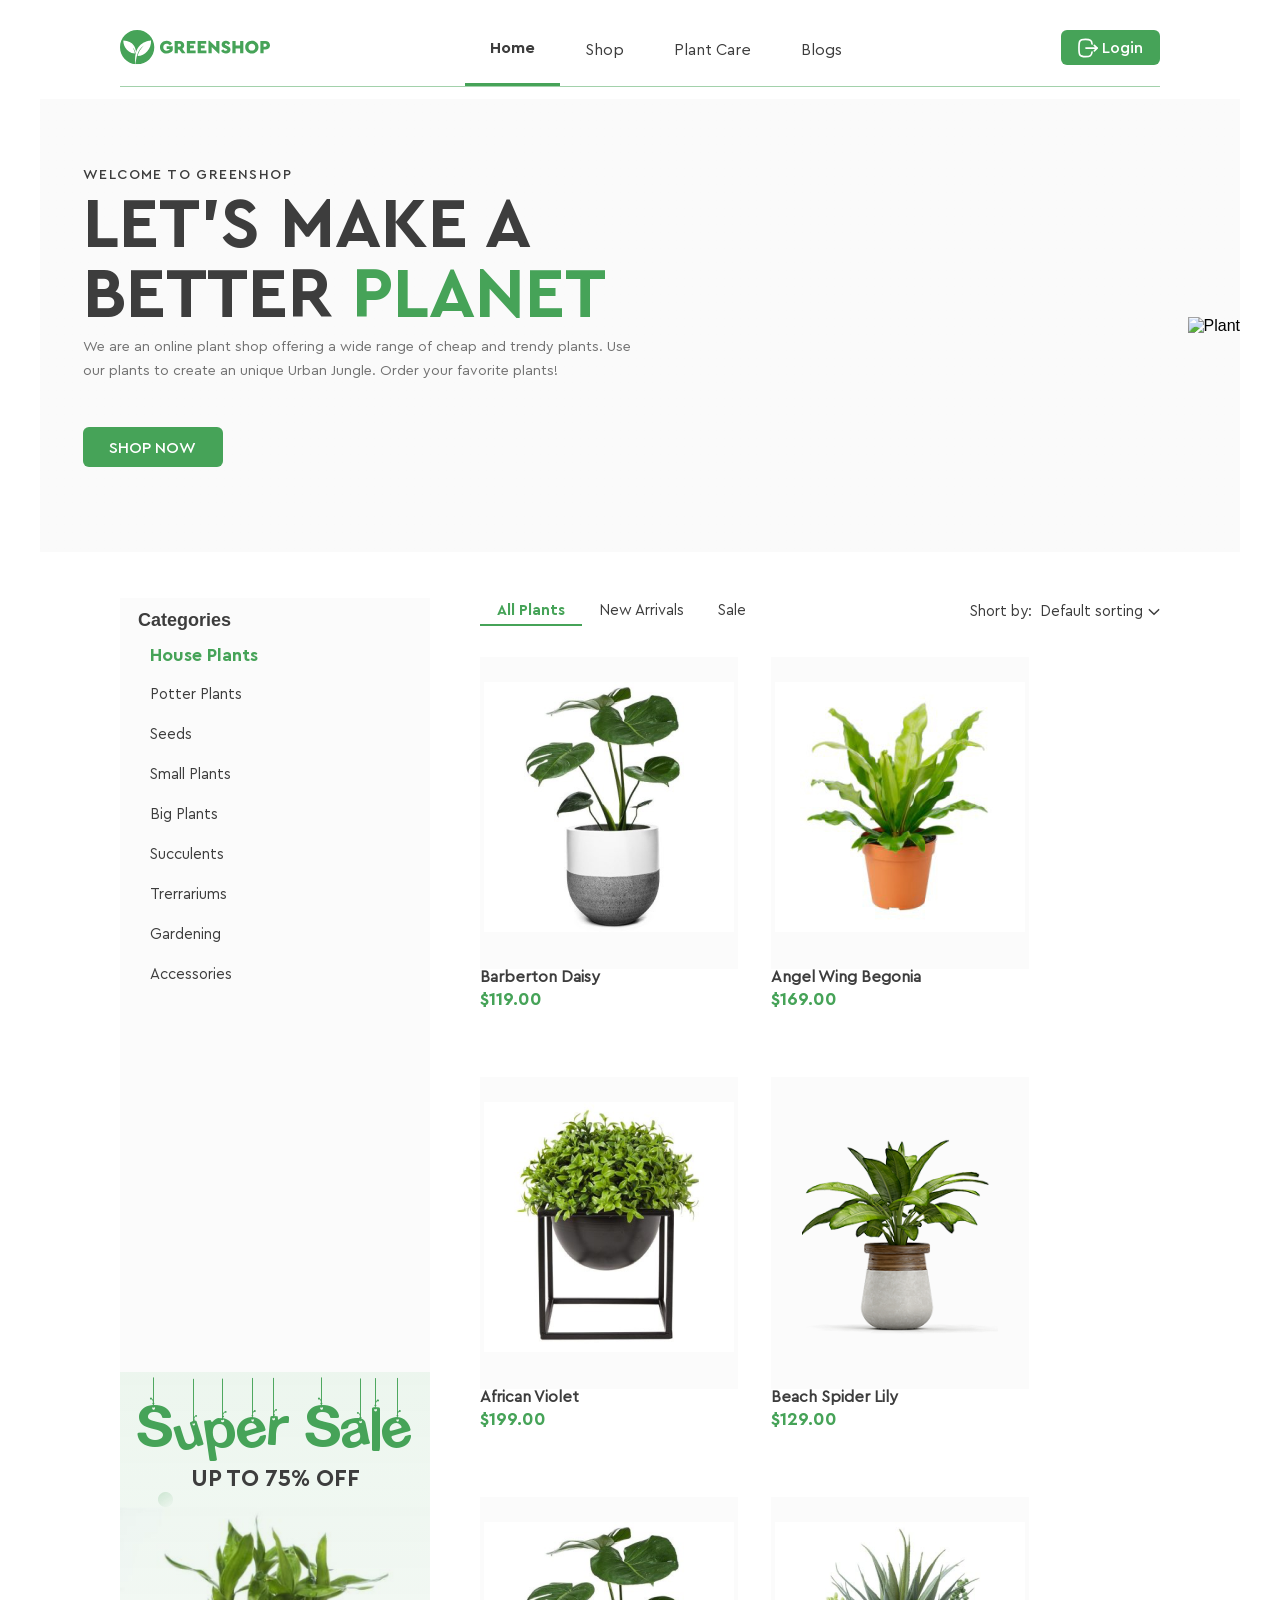
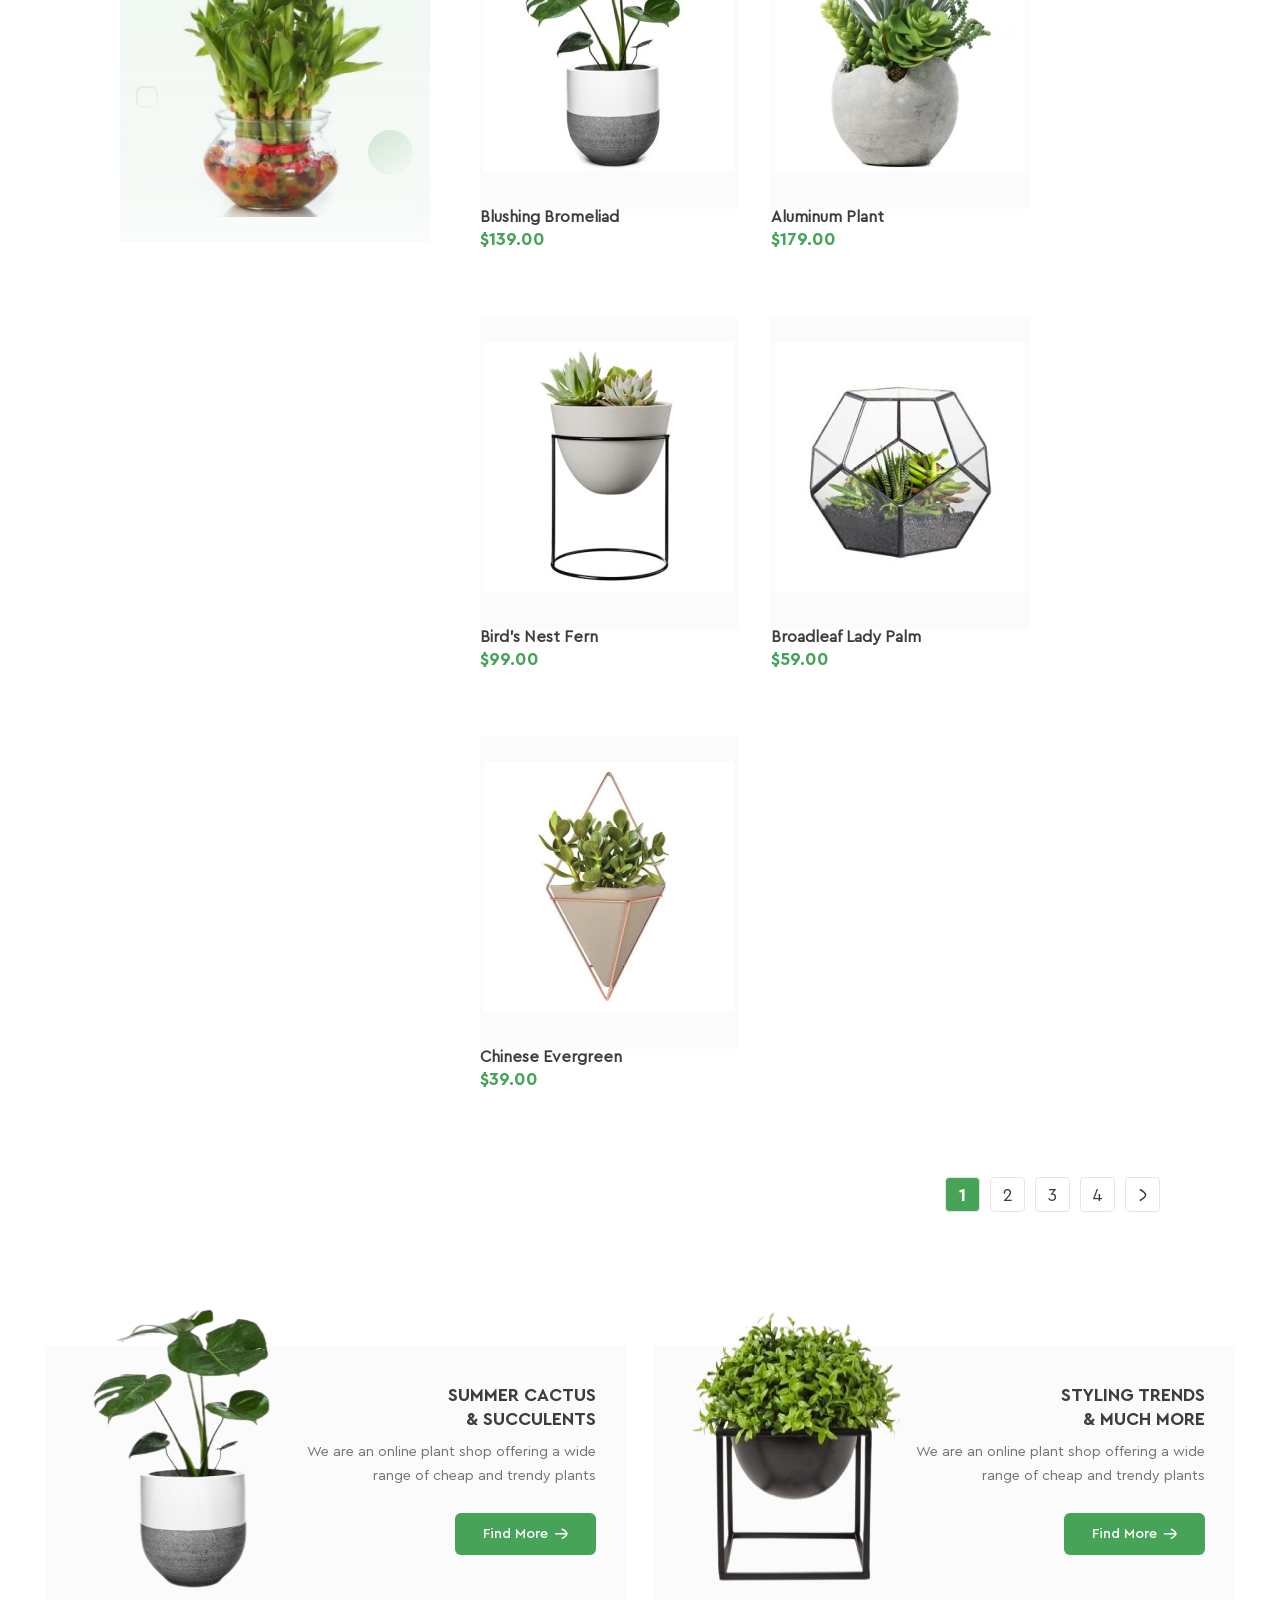
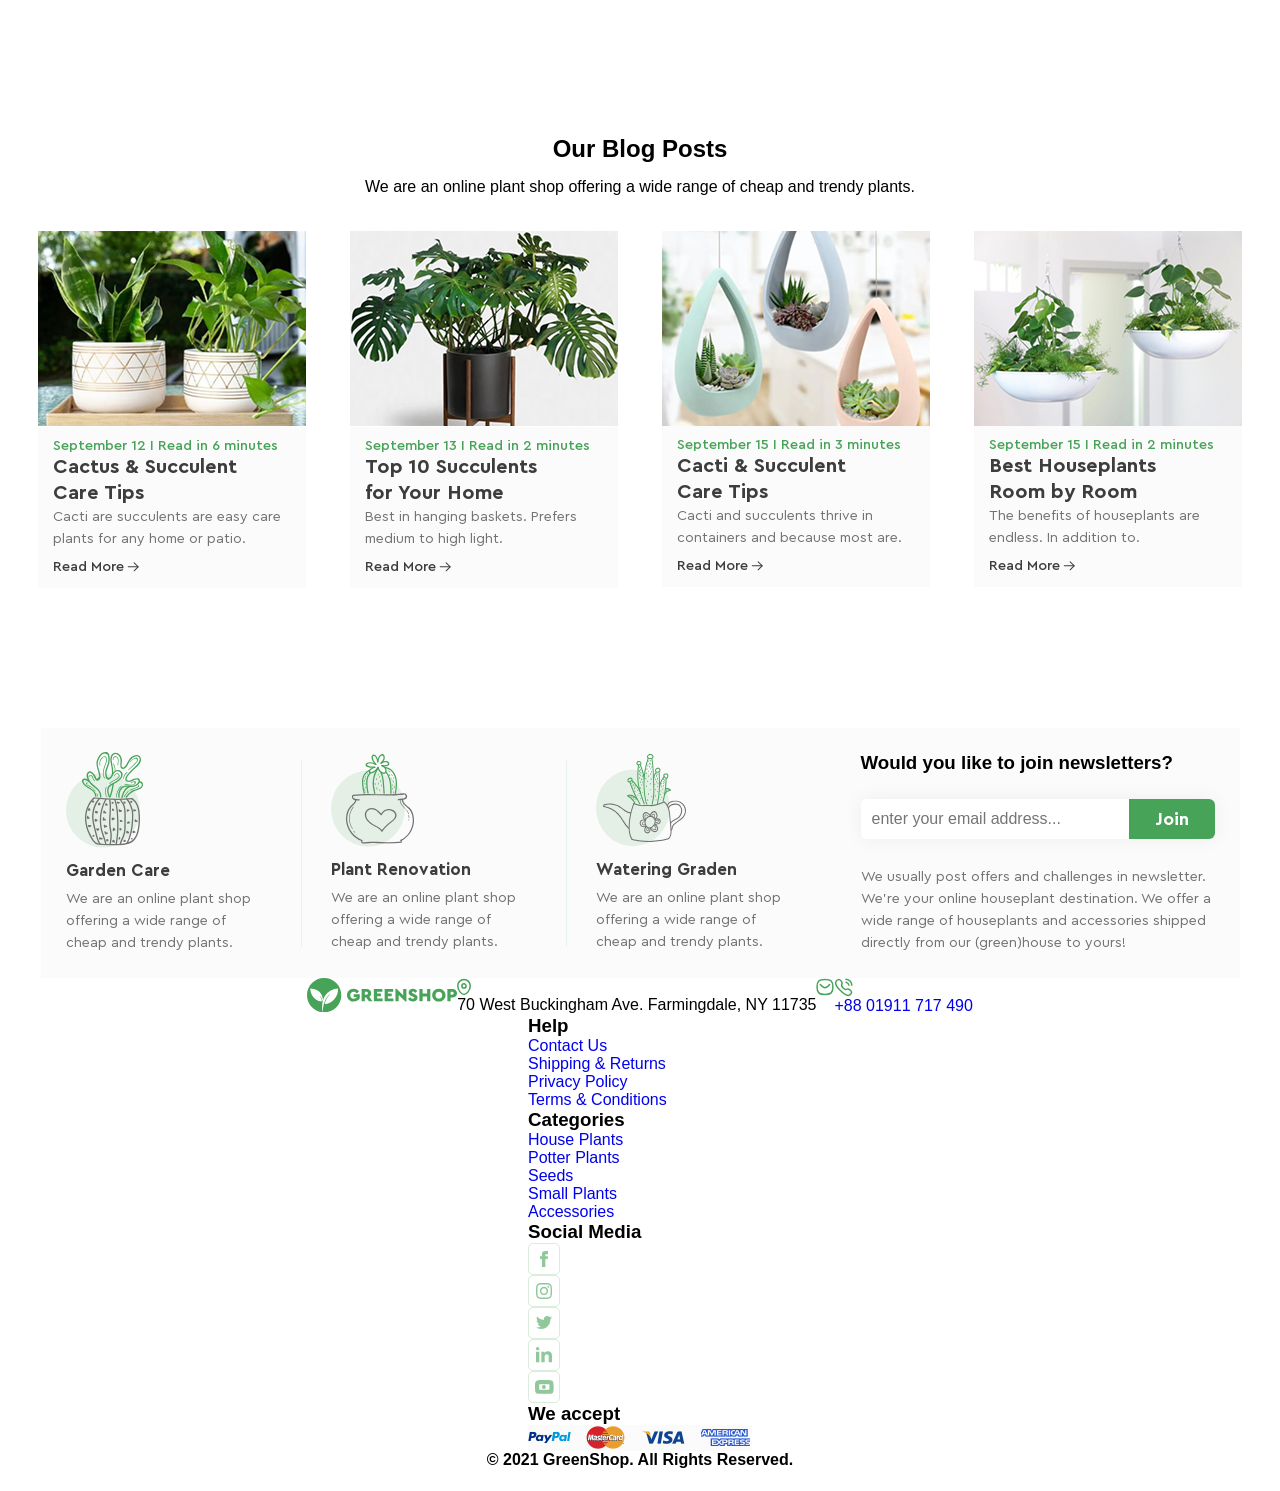
==== commit 3f5ebd60: "style footer header" ====
--- a/index.html
+++ b/index.html
@@ -471,6 +471,7 @@
                 <p class="footer__header-text">
                     We are an online plant shop offering a wide range of cheap and trendy plants.
                 </p>
+                <span class="footer__header-separator"></span>
             </div>
             <div class="footer__header-card">
                 <img class="footer__image" src="./img/footer_2.svg" alt="Plant Renovation Image">
@@ -478,6 +479,7 @@
                 <p class="footer__header-text">
                     We are an online plant shop offering a wide range of cheap and trendy plants.
                 </p>
+                <span class="footer__header-separator"></span>
             </div>
             <div class="footer__header-card">
                 <img class="footer__image" src="./img/footer_3.svg" alt="Watering Graden Image">
@@ -492,6 +494,10 @@
                     <input type="email" class="footer__email-input" placeholder="enter your email address..." required>
                     <button type="submit" class="footer__email-btn">Join</button>
                 </form>
+                <p class="footer__header-text">We usually post offers and challenges in newsletter. We’re your online
+                    houseplant destination. We offer a wide range of houseplants and accessories shipped directly from
+                    our (green)house to yours!
+                </p>
             </div>
         </div>
         <div class="footer__contacts">
--- a/css/style.css
+++ b/css/style.css
@@ -621,4 +621,141 @@
     font-size: 14px;
     font-weight: 500;
     line-height: 16px;
-}+}
+
+.footer {
+    display: flex;
+    flex-direction: column;
+    align-items: center;
+    padding: 100px 0 22px;
+}
+
+.footer__header {
+    display: flex;
+    align-items: center;
+    background-color: #FBFBFB;
+    padding: 24px 25px;
+    gap: 61px;
+    position: relative;
+}
+
+.footer__header-card {
+    display: flex;
+    flex-direction: column;
+    justify-content: center;
+    align-items: flex-start;
+    max-width: 204px;
+    position: relative;
+}
+
+.footer__header-card:nth-child(-n+2)::after {
+    content: "";
+    display: block;
+    height: 1px;
+    width: 187px;
+    background: rgba(70, 163, 88, 0.10);
+    transform: rotate(-90deg);
+    position: absolute;
+    right: -125px;
+}
+
+.footer__image {}
+
+.footer__header-title {
+    margin-top: 15px;
+    color: #3D3D3D;
+    font-family: "Cera Pro Bold", sans-serif;
+    font-size: 17px;
+    font-weight: 700;
+    line-height: 16px;
+}
+
+.footer__header-text {
+    margin-top: 9px;
+    color: #727272;
+    font-family: "Cera Pro Regular", sans-serif;
+    font-size: 14px;
+    font-weight: 400;
+    line-height: 22px;
+}
+
+.footer__header-like {
+    display: flex;
+    flex-direction: column;
+    max-width: 354px;
+
+}
+
+.footer__header-like-title {
+    margin-bottom: 25px;
+}
+
+.footer__header-form {
+    overflow: hidden;
+    height: 40px;
+    display: flex;
+    border-radius: 6px;
+    background: #FFF;
+    box-shadow: 0px 0px 20px 0px rgba(0, 0, 0, 0.06);
+    justify-content: space-between;
+    margin-bottom: 18px;
+}
+
+.footer__email-input {
+    padding: 12px 11px;
+    border: none;
+    width: 100%;
+}
+
+.footer__email-btn {
+    background-color: #46A358;
+    color: #FFF;
+    font-family: "Cera Pro Bold", sans-serif;
+    font-size: 18px;
+    font-weight: 700;
+    line-height: 16px;
+    padding: 12px 26px;
+}
+
+.footer__contacts {
+    display: flex;
+    justify-content: space-between;
+}
+
+.footer__address {}
+
+.footer__address-text {}
+
+.footer__email {}
+
+.footer__phone {}
+
+.footer__footer {}
+
+.footer__help {}
+
+.footer__help-title {}
+
+.footer__help-list {}
+
+.footer__help-link {}
+
+.footer__categories {}
+
+.footer__categories-title {}
+
+.footer__categories-list {}
+
+.footer__categories-link {}
+
+.footer__cocial-media {}
+
+.footer__social-title {}
+
+.footer__social-list {}
+
+.footer__social-link {}
+
+.footer__payment {}
+
+.footer__rights {}
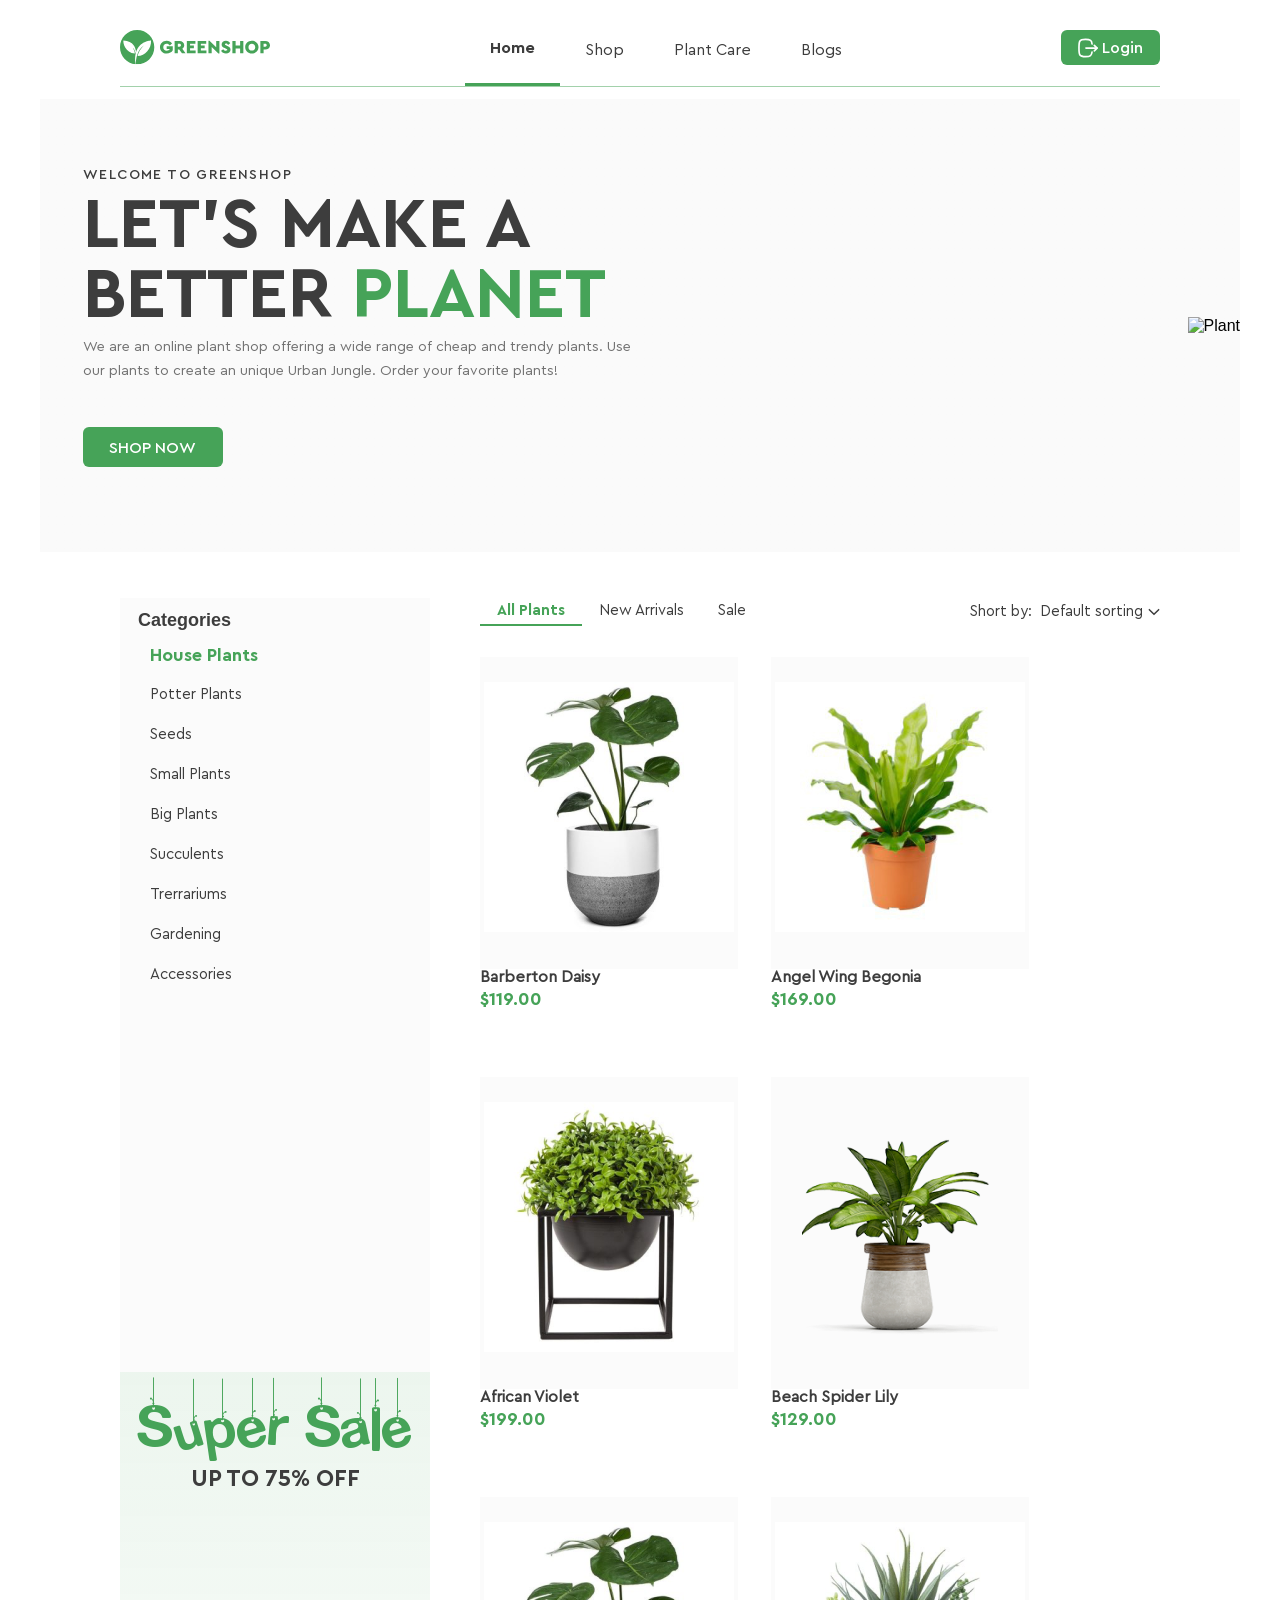
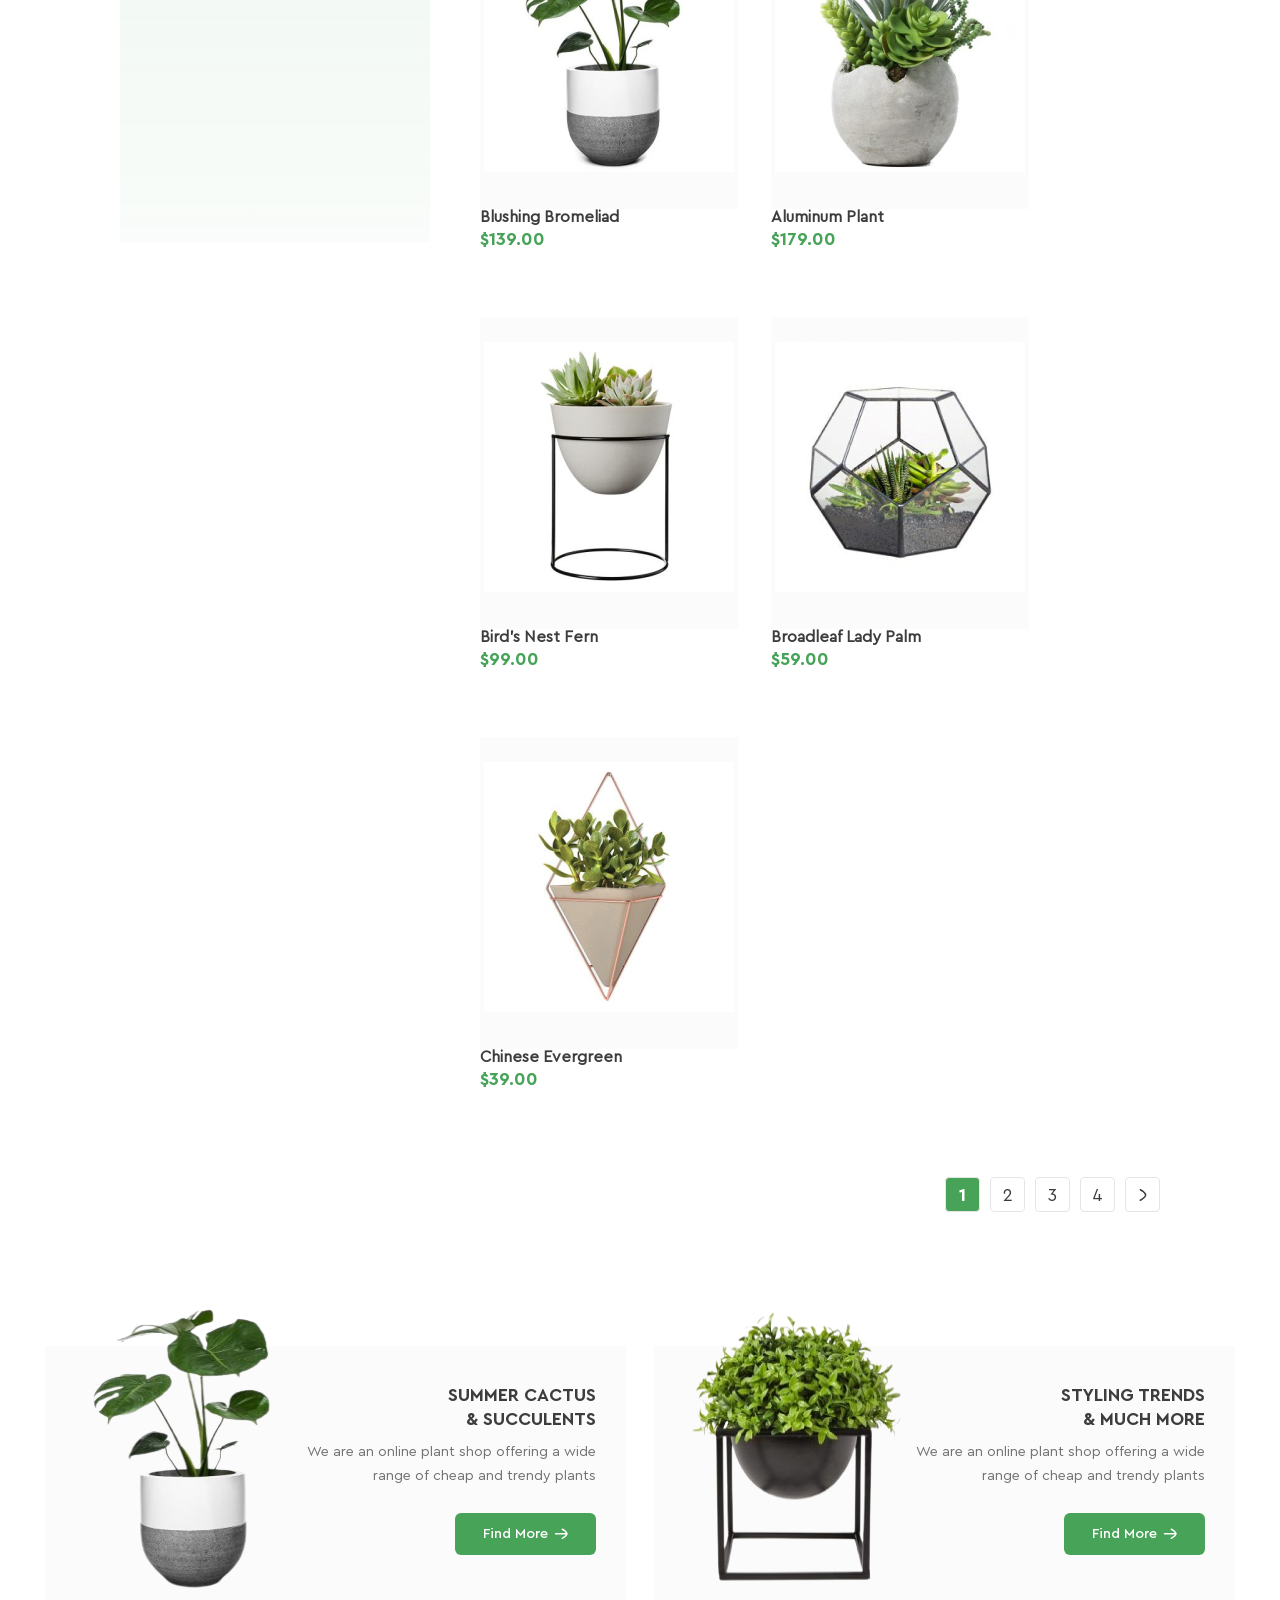
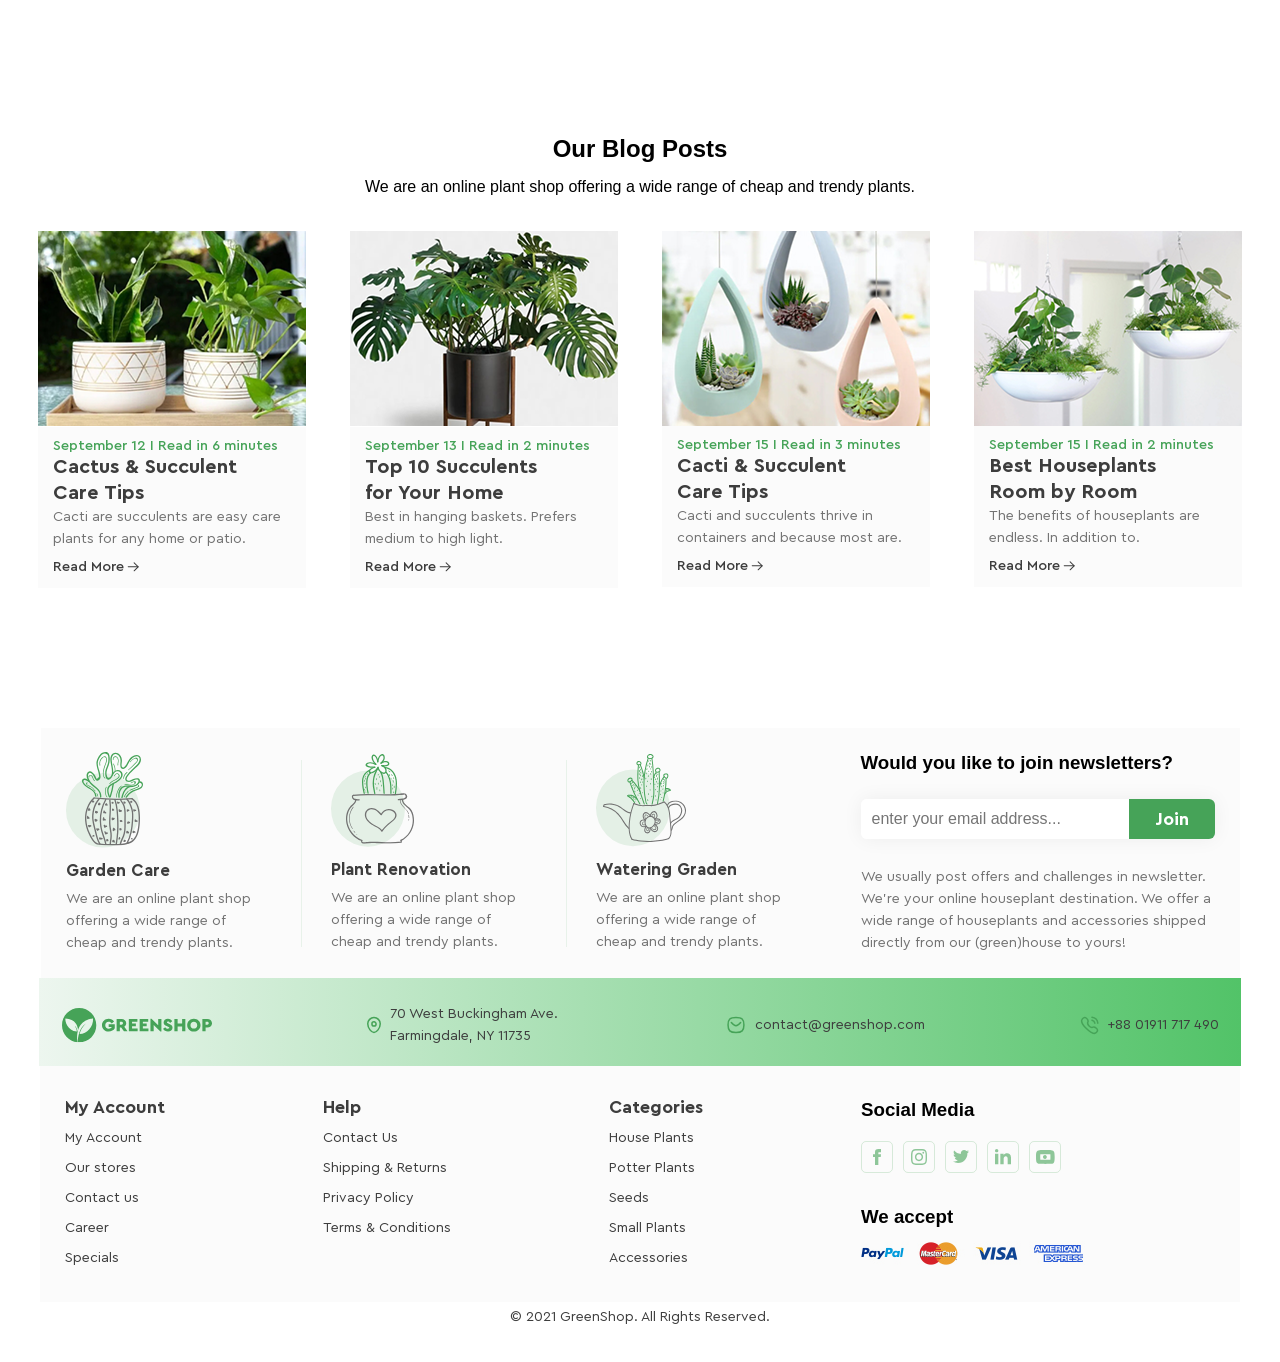
==== commit 9fe53445: "add: enhance footer layout and styling with new elements" ====
--- a/index.html
+++ b/index.html
@@ -471,7 +471,6 @@
                 <p class="footer__header-text">
                     We are an online plant shop offering a wide range of cheap and trendy plants.
                 </p>
-                <span class="footer__header-separator"></span>
             </div>
             <div class="footer__header-card">
                 <img class="footer__image" src="./img/footer_2.svg" alt="Plant Renovation Image">
@@ -479,7 +478,6 @@
                 <p class="footer__header-text">
                     We are an online plant shop offering a wide range of cheap and trendy plants.
                 </p>
-                <span class="footer__header-separator"></span>
             </div>
             <div class="footer__header-card">
                 <img class="footer__image" src="./img/footer_3.svg" alt="Watering Graden Image">
@@ -550,7 +548,7 @@
                         stroke="#46A358" stroke-width="1.5" stroke-linecap="round" stroke-linejoin="round" />
                 </svg>
                 <span class="footer__address-text">
-                    70 West Buckingham Ave. Farmingdale, NY 11735
+                    70 West Buckingham Ave. <br>Farmingdale, NY 11735
                 </span>
             </div>
             <div class="footer__email">
@@ -562,7 +560,7 @@
                         d="M1.0434 8.97397C1.0434 3.27556 3.02752 1.37665 8.9799 1.37665C14.9323 1.37665 16.9164 3.27556 16.9164 8.97397C16.9164 14.6716 14.9323 16.5713 8.9799 16.5713C3.02752 16.5713 1.0434 14.6716 1.0434 8.97397Z"
                         stroke="#46A358" stroke-width="1.5" stroke-linecap="round" stroke-linejoin="round" />
                 </svg>
-                <a class="footer__address-text" href="mailto:contact@greenshop.com">
+                <a class="footer__address-text" href="mailto:contact@greenshop.com">contact@greenshop.com
                 </a>
             </div>
             <div class="footer__phone">
@@ -579,9 +577,19 @@
             </div>
         </div>
         <div class="footer__footer">
+            <div class="footer__account">
+                <h3 class="footer__footer-title">My Account</h3>
+                <ul class="footer__footer-list">
+                    <li><a class="footer__account-link" href="#">My Account</a></li>
+                    <li><a class="footer__account-link" href="#">Our stores</a></li>
+                    <li><a class="footer__account-link" href="#">Contact us</a></li>
+                    <li><a class="footer__account-link" href="#">Career</a></li>
+                    <li><a class="footer__account-link" href="#">Specials</a></li>
+                </ul>
+            </div>
             <div class="footer__help">
-                <h3 class="footer__help-title">Help</h3>
-                <ul class="footer__help-list">
+                <h3 class="footer__footer-title">Help</h3>
+                <ul class="footer__footer-list">
                     <li><a class="footer__help-link" href="#">Contact Us</a></li>
                     <li><a class="footer__help-link" href="#">Shipping &amp; Returns</a></li>
                     <li><a class="footer__help-link" href="#">Privacy Policy</a></li>
@@ -589,8 +597,8 @@
                 </ul>
             </div>
             <div class="footer__categories">
-                <h3 class="footer__categories-title">Categories</h3>
-                <ul class="footer__categories-list">
+                <h3 class="footer__footer-title">Categories</h3>
+                <ul class="footer__footer-list">
                     <li><a class="footer__categories-link" href="#">House Plants</a></li>
                     <li><a class="footer__categories-link" href="#">Potter Plants
                         </a></li>
@@ -666,7 +674,7 @@
                         </a>
                     </li>
                 </ul>
-                <h3 class="footer__social-title">We accept</h3>
+                <h3 class="footer__payment-title">We accept</h3>
                 <img class="footer__payment" src="./img/payments.png" alt="Payments Options">
             </div>
         </div>
--- a/css/style.css
+++ b/css/style.css
@@ -1,3 +1,5 @@
+@import url('https://fonts.googleapis.com/css2?family=Encode+Sans+Expanded:wght@100;200;300;400;500;600;700;800;900&display=swap');
+
 @font-face {
     font-family: 'Cera Pro Regular';
     src: url('../font/CeraPro-Regular.eot') format('eot'),
@@ -30,7 +32,6 @@
     src: url('../fonts/Hanged\ Letters.ttf') format('truetype');
 }
 
-@import url('https://fonts.googleapis.com/css2?family=Encode+Sans+Expanded:wght@100;200;300;400;500;600;700;800;900&display=swap');
 
 header {
     padding: 30px 120px 0 120px;
@@ -659,8 +660,6 @@
     right: -125px;
 }
 
-.footer__image {}
-
 .footer__header-title {
     margin-top: 15px;
     color: #3D3D3D;
@@ -717,45 +716,102 @@
     padding: 12px 26px;
 }
 
+.footer__email-btn:hover {
+    background-color: #368c44;
+}
+
 .footer__contacts {
     display: flex;
     justify-content: space-between;
-}
-
-.footer__address {}
-
-.footer__address-text {}
-
-.footer__email {}
-
-.footer__phone {}
-
-.footer__footer {}
-
-.footer__help {}
-
-.footer__help-title {}
-
-.footer__help-list {}
-
-.footer__help-link {}
-
-.footer__categories {}
-
-.footer__categories-title {}
-
-.footer__categories-list {}
-
-.footer__categories-link {}
-
-.footer__cocial-media {}
-
-.footer__social-title {}
-
-.footer__social-list {}
-
-.footer__social-link {}
-
-.footer__payment {}
-
-.footer__rights {}+    align-items: center;
+    gap: 155px;
+    padding: 25px 22px 19px 23px;
+    background: linear-gradient(90deg, #EDF6EF 0%, #52C368 100%);
+}
+
+.footer__address {
+    display: flex;
+    align-items: center;
+    gap: 9px;
+    min-width: 205px;
+}
+
+.footer__address-text {
+    color: #3D3D3D;
+    font-family: "Cera Pro Regular", sans-serif;
+    font-size: 14px;
+    font-weight: 400;
+    line-height: 22px;
+}
+
+.footer__email {
+    display: flex;
+    align-items: center;
+    gap: 10px;
+}
+
+.footer__phone {
+    display: flex;
+    align-items: center;
+    gap: 8px;
+}
+
+.footer__footer {
+    display: flex;
+    background-color: #FBFBFB;
+    justify-content: space-between;
+    padding: 33px 155px 29px 25px;
+    width: 100%;
+    max-width: 1200px;
+}
+
+.footer__account-link,
+.footer__help-link,
+.footer__categories-link {
+    color: #3D3D3D;
+    font-family: "Cera Pro Regular", sans-serif;
+    font-size: 14px;
+    font-weight: 400;
+    line-height: 30px;
+    text-decoration: none;
+}
+
+.footer__footer-title {
+    color: #3D3D3D;
+    font-family: "Cera Pro Bold", sans-serif;
+    font-size: 18px;
+    font-weight: 700;
+    line-height: 16px;
+    margin-bottom: 8px;
+}
+
+.footer__social-title {
+    margin-bottom: 20px;
+}
+
+.footer__social-link svg path {
+    transition: fill 0.3s ease;
+}
+
+.footer__social-link:hover svg path {
+    fill: #f32588c9;
+}
+
+.footer__payment-title {
+    margin-bottom: 13px;
+}
+
+.footer__social-list {
+    display: flex;
+    gap: 10px;
+    margin-bottom: 33px;
+}
+
+.footer__rights {
+    color: #3D3D3D;
+    font-family: "Cera Pro Regular", sans-serif;
+    font-size: 14px;
+    font-weight: 400;
+    line-height: 30px;
+    margin-bottom: 8px;
+}
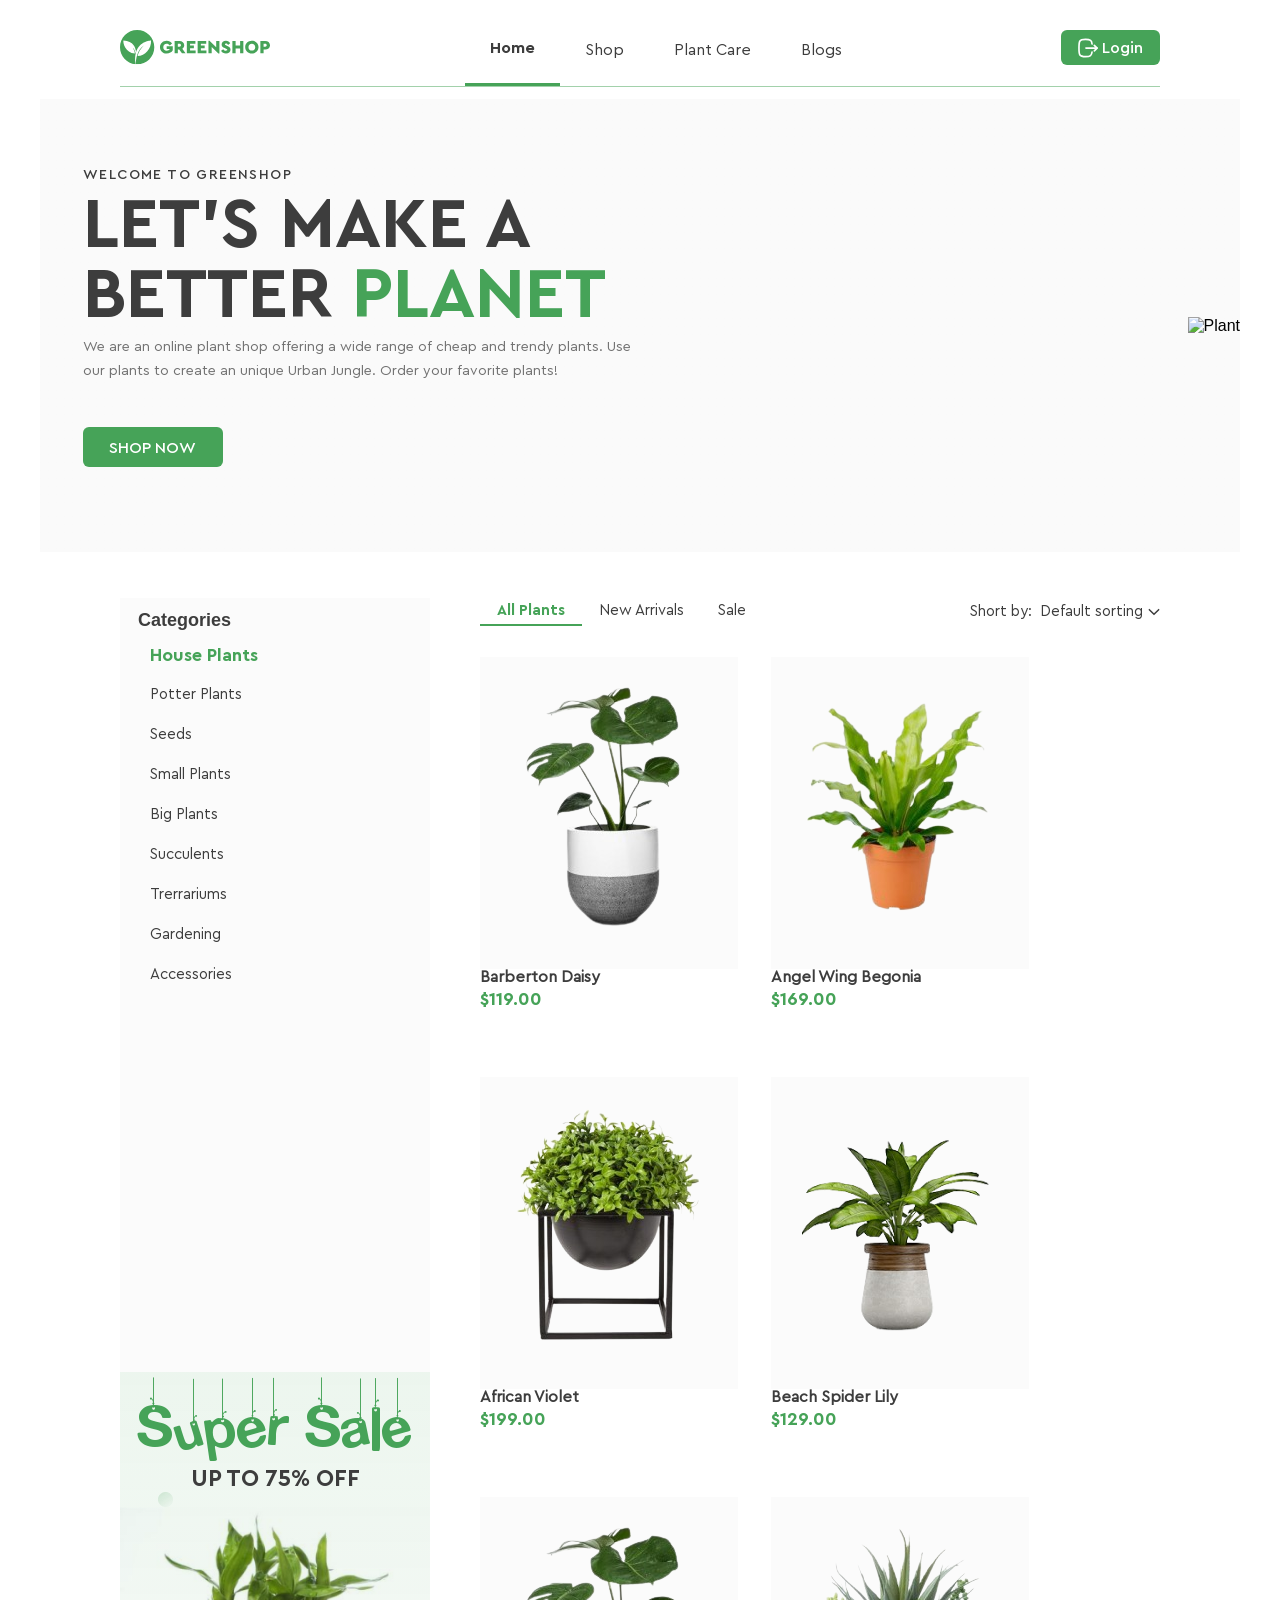
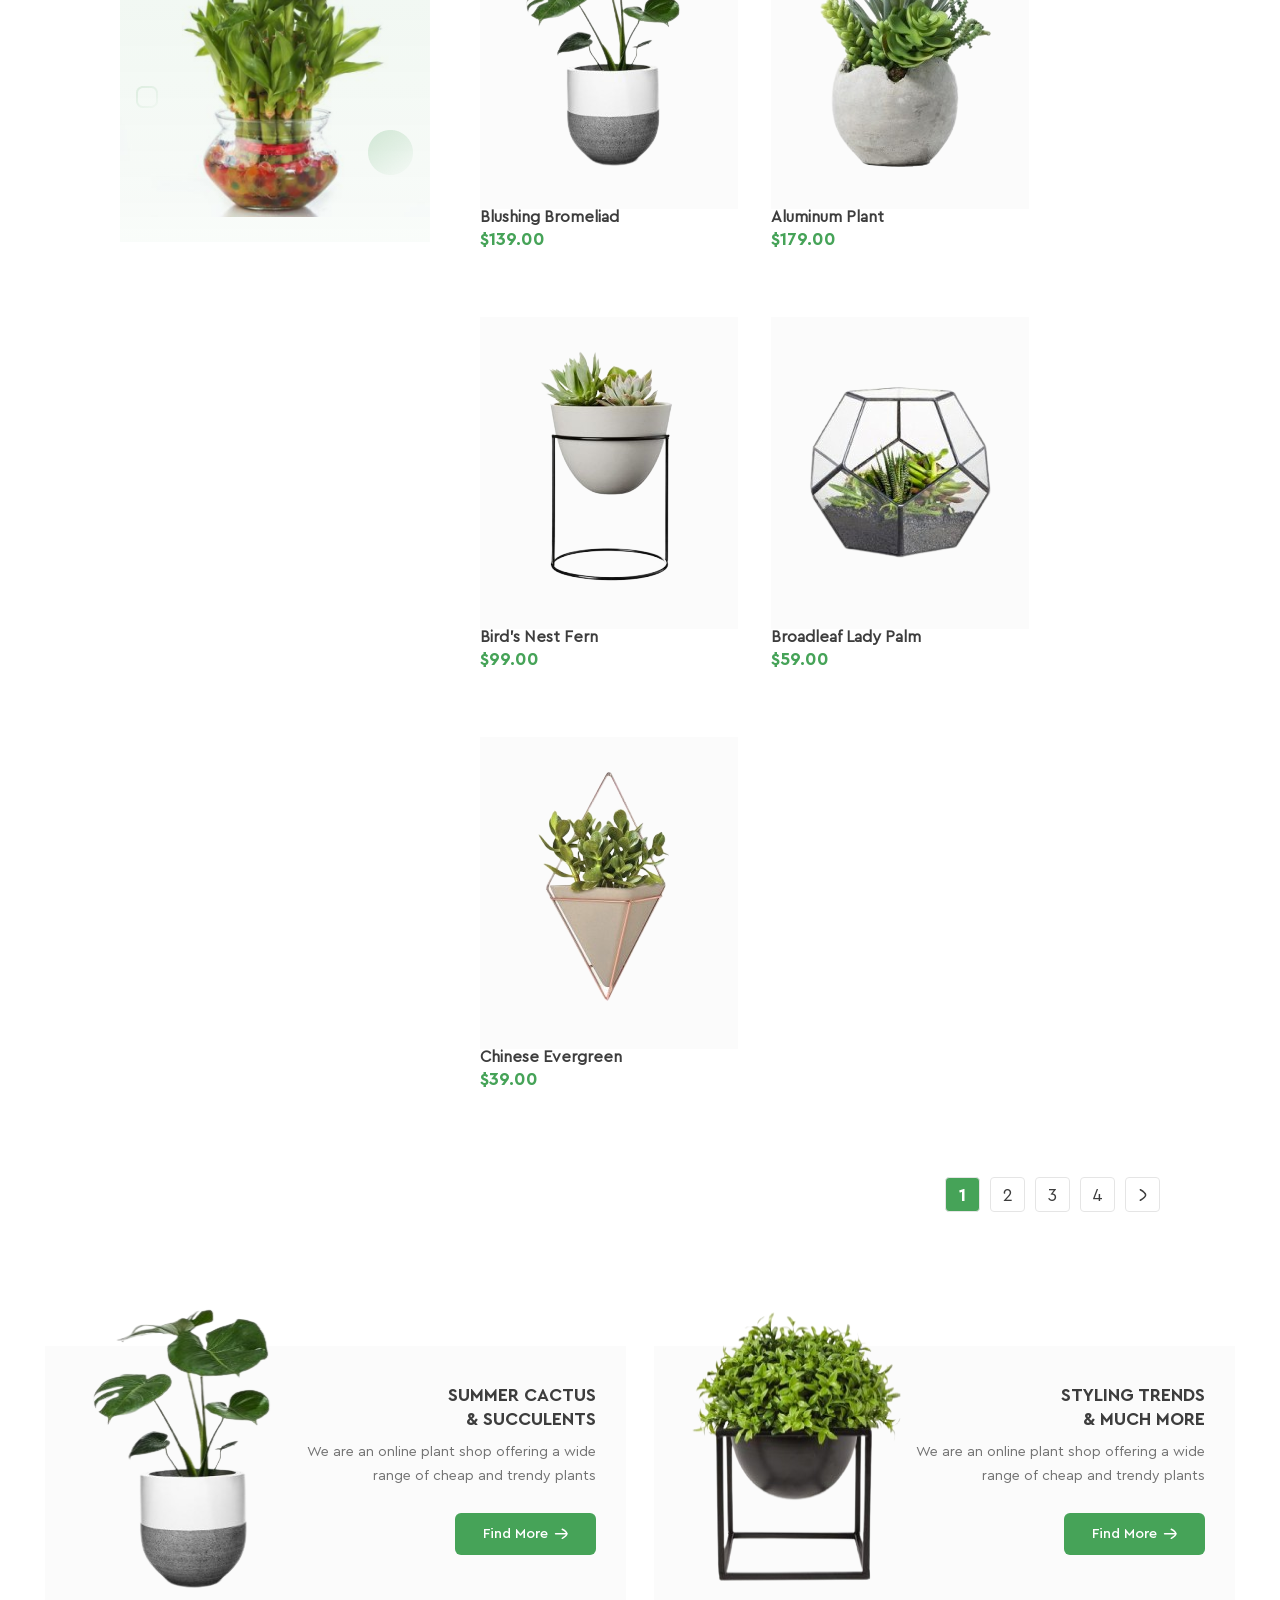
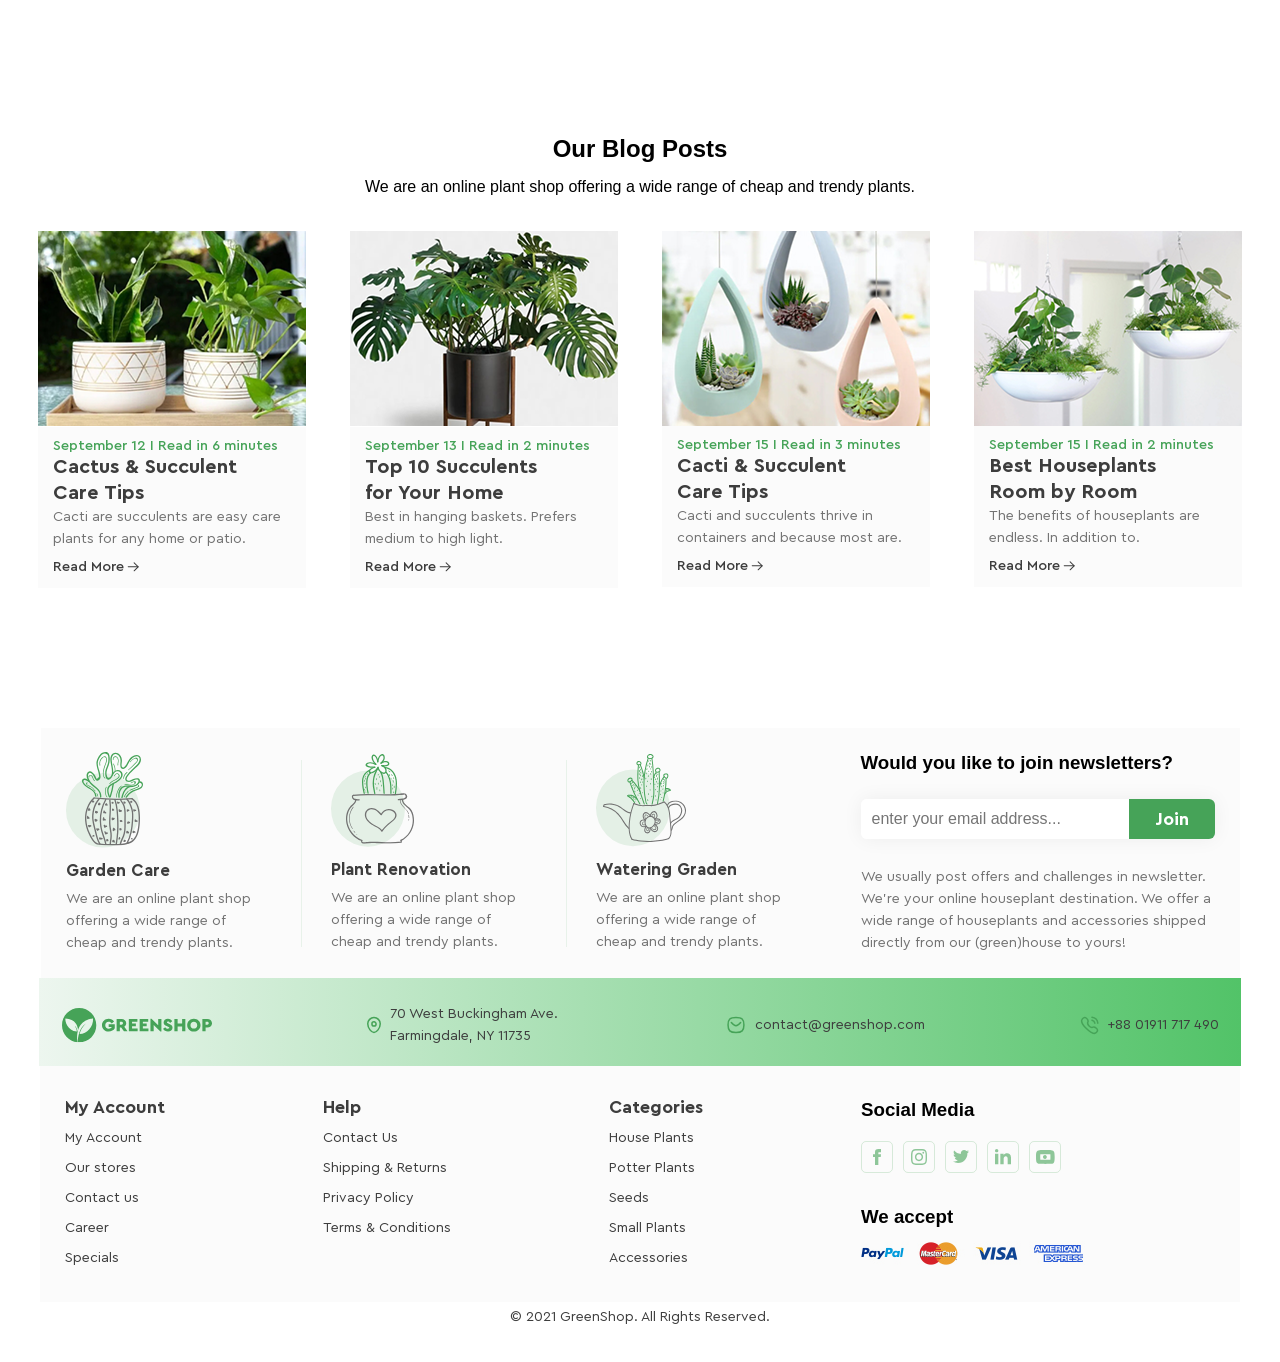
==== commit 18dd8408: "add: update images and enhance product card styles with hover effects" ====
--- a/index.html
+++ b/index.html
@@ -206,6 +206,39 @@
             <section class="content__card">
                 <article class="product__card">
                     <img class="prod__img" src="./img/image_1.png" alt="Barberton Daisy">
+                    <div class="prod__icons">
+                        <button class="icon__btn">
+                            <svg xmlns="http://www.w3.org/2000/svg" width="20" height="20" viewBox="0 0 20 20"
+                                fill="none">
+                                <path
+                                    d="M14.294 16.8745H8.24077C5.65655 16.8745 3.55412 14.7721 3.55412 12.1879V7.38405C3.55412 4.98175 2.35676 2.75813 0.351225 1.4358C-0.00894369 1.19834 -0.108379 0.713895 0.129078 0.353726C0.366535 -0.00648163 0.850939 -0.105956 1.21119 0.131579C2.35606 0.886442 3.28487 1.88204 3.94905 3.02832C4.09258 3.18911 5.24995 4.41584 7.14726 4.41584H16.142C18.596 4.36995 20.5168 6.83267 19.8752 9.20138L18.8397 13.3284C18.3159 15.4163 16.4466 16.8745 14.294 16.8745ZM4.91926 5.53677C5.04912 6.1367 5.11634 6.7553 5.11634 7.38405V12.1879C5.11634 13.9107 6.51796 15.3123 8.24077 15.3123H14.294C15.7291 15.3123 16.9752 14.3401 17.3245 12.9482L18.3599 8.82121C18.7412 7.41373 17.5997 5.95084 16.142 5.97806H7.14722C6.28913 5.97806 5.54224 5.79305 4.91926 5.53677ZM7.85021 19.0226C7.85021 18.4833 7.41307 18.0462 6.87383 18.0462C5.57828 18.0978 5.57942 19.9479 6.87383 19.999C7.41307 19.999 7.85021 19.5618 7.85021 19.0226ZM15.6222 19.0226C15.6222 18.4833 15.1851 18.0462 14.6459 18.0462C13.3503 18.0978 13.3514 19.9479 14.6459 19.999C15.1851 19.999 15.6222 19.5618 15.6222 19.0226ZM16.9231 8.32138C16.9231 7.88998 16.5734 7.54027 16.142 7.54027H7.45966C6.42329 7.58152 6.42407 9.0616 7.45966 9.10249H16.142C16.5734 9.10249 16.9231 8.75279 16.9231 8.32138Z"
+                                    fill="#46A358" />
+                            </svg>
+                        </button>
+                        <button class="icon__btn">
+                            <svg xmlns="http://www.w3.org/2000/svg" width="20" height="20" viewBox="0 0 20 20"
+                                fill="none">
+                                <path
+                                    d="M10 18.8873C9.71527 18.8873 9.44077 18.7842 9.22684 18.5968C8.41888 17.8903 7.63992 17.2264 6.95267 16.6408L6.94916 16.6377C4.93423 14.9207 3.19427 13.4378 1.98364 11.9771C0.630341 10.3441 0 8.79578 0 7.10434C0 5.46097 0.563507 3.94485 1.58661 2.83508C2.62192 1.71219 4.04251 1.09375 5.58716 1.09375C6.74164 1.09375 7.79892 1.45874 8.72955 2.1785C9.19922 2.54181 9.62494 2.98645 10 3.5051C10.3752 2.98645 10.8008 2.54181 11.2706 2.1785C12.2012 1.45874 13.2585 1.09375 14.413 1.09375C15.9575 1.09375 17.3782 1.71219 18.4135 2.83508C19.4366 3.94485 20 5.46097 20 7.10434C20 8.79578 19.3698 10.3441 18.0165 11.9769C16.8059 13.4378 15.0661 14.9205 13.0515 16.6374C12.363 17.224 11.5828 17.8889 10.773 18.5971C10.5592 18.7842 10.2846 18.8873 10 18.8873ZM5.58716 2.26532C4.37363 2.26532 3.25882 2.74963 2.44781 3.62915C1.62476 4.52194 1.17142 5.75607 1.17142 7.10434C1.17142 8.52692 1.70013 9.79919 2.88559 11.2296C4.03137 12.6122 5.73563 14.0645 7.70889 15.7462L7.71255 15.7492C8.4024 16.3371 9.18442 17.0036 9.99832 17.7153C10.8171 17.0023 11.6003 16.3347 12.2916 15.7458C14.2647 14.0642 15.9688 12.6122 17.1146 11.2296C18.2999 9.79919 18.8286 8.52692 18.8286 7.10434C18.8286 5.75607 18.3752 4.52194 17.5522 3.62915C16.7413 2.74963 15.6264 2.26532 14.413 2.26532C13.524 2.26532 12.7078 2.54791 11.9872 3.10516C11.3449 3.60199 10.8975 4.23004 10.6352 4.66949C10.5003 4.89548 10.2629 5.03036 10 5.03036C9.73709 5.03036 9.49966 4.89548 9.36478 4.66949C9.10263 4.23004 8.65524 3.60199 8.01285 3.10516C7.29218 2.54791 6.47598 2.26532 5.58716 2.26532Z"
+                                    fill="#3D3D3D" />
+                            </svg>
+                        </button>
+                        <button class="icon__btn">
+                            <svg xmlns="http://www.w3.org/2000/svg" width="20" height="20" viewBox="0 0 20 20"
+                                fill="none">
+                                <g clip-path="url(#clipPathID)">
+                                    <path
+                                        d="M14.5656 16.0023C10.5704 19.1859 4.98549 18.3049 2.02729 14.6536C-0.827886 11.1285 -0.64932 6.04314 2.44811 2.82458C5.64856 -0.50074 10.6802 -0.944658 14.3277 1.78316C15.6345 2.76027 16.6104 4.00337 17.246 5.50807C17.8853 7.02151 18.0795 8.59614 17.8578 10.2201C17.6368 11.8365 16.9918 13.2769 15.9423 14.6212C16.0272 14.6767 16.1178 14.7167 16.1827 14.7816C17.3365 15.9305 18.4859 17.0836 19.6397 18.2325C19.9132 18.5047 20.0493 18.8218 19.9682 19.204C19.8071 19.9644 18.9018 20.2579 18.3211 19.7359C18.0489 19.4918 17.7985 19.2227 17.54 18.9642C16.5923 18.0171 15.6451 17.0693 14.6973 16.1221C14.658 16.0847 14.6168 16.0497 14.5656 16.0023ZM15.9529 8.98636C15.9629 5.12659 12.8468 2.00605 8.97825 2.00043C5.12035 1.99481 2.00669 5.09037 1.98983 8.94765C1.97297 12.8168 5.08289 15.9461 8.96326 15.9642C12.8055 15.9823 15.9429 12.8499 15.9529 8.98636Z"
+                                        fill="#3D3D3D" />
+                                </g>
+                                <defs>
+                                    <clippath id="clipPathID_1">
+                                        <rect width="19.9913" height="20" fill="white" />
+                                    </clippath>
+                                </defs>
+                            </svg>
+                        </button>
+                    </div>
                     <div class="prod__container">
                         <h4 class="prod__title">Barberton Daisy</h4>
                         <p class="prod__price">$119.00</p>
@@ -214,22 +247,125 @@
 
                 <article class="product__card">
                     <img class="prod__img" src="./img/image_2.png" alt="Angel Wing Begonia">
+                    <div class="prod__icons">
+                        <button class="icon__btn">
+                            <svg xmlns="http://www.w3.org/2000/svg" width="20" height="20" viewBox="0 0 20 20"
+                                fill="none">
+                                <path
+                                    d="M14.294 16.8745H8.24077C5.65655 16.8745 3.55412 14.7721 3.55412 12.1879V7.38405C3.55412 4.98175 2.35676 2.75813 0.351225 1.4358C-0.00894369 1.19834 -0.108379 0.713895 0.129078 0.353726C0.366535 -0.00648163 0.850939 -0.105956 1.21119 0.131579C2.35606 0.886442 3.28487 1.88204 3.94905 3.02832C4.09258 3.18911 5.24995 4.41584 7.14726 4.41584H16.142C18.596 4.36995 20.5168 6.83267 19.8752 9.20138L18.8397 13.3284C18.3159 15.4163 16.4466 16.8745 14.294 16.8745ZM4.91926 5.53677C5.04912 6.1367 5.11634 6.7553 5.11634 7.38405V12.1879C5.11634 13.9107 6.51796 15.3123 8.24077 15.3123H14.294C15.7291 15.3123 16.9752 14.3401 17.3245 12.9482L18.3599 8.82121C18.7412 7.41373 17.5997 5.95084 16.142 5.97806H7.14722C6.28913 5.97806 5.54224 5.79305 4.91926 5.53677ZM7.85021 19.0226C7.85021 18.4833 7.41307 18.0462 6.87383 18.0462C5.57828 18.0978 5.57942 19.9479 6.87383 19.999C7.41307 19.999 7.85021 19.5618 7.85021 19.0226ZM15.6222 19.0226C15.6222 18.4833 15.1851 18.0462 14.6459 18.0462C13.3503 18.0978 13.3514 19.9479 14.6459 19.999C15.1851 19.999 15.6222 19.5618 15.6222 19.0226ZM16.9231 8.32138C16.9231 7.88998 16.5734 7.54027 16.142 7.54027H7.45966C6.42329 7.58152 6.42407 9.0616 7.45966 9.10249H16.142C16.5734 9.10249 16.9231 8.75279 16.9231 8.32138Z"
+                                    fill="#46A358" />
+                            </svg>
+                        </button>
+                        <button class="icon__btn">
+                            <svg xmlns="http://www.w3.org/2000/svg" width="20" height="20" viewBox="0 0 20 20"
+                                fill="none">
+                                <path
+                                    d="M10 18.8873C9.71527 18.8873 9.44077 18.7842 9.22684 18.5968C8.41888 17.8903 7.63992 17.2264 6.95267 16.6408L6.94916 16.6377C4.93423 14.9207 3.19427 13.4378 1.98364 11.9771C0.630341 10.3441 0 8.79578 0 7.10434C0 5.46097 0.563507 3.94485 1.58661 2.83508C2.62192 1.71219 4.04251 1.09375 5.58716 1.09375C6.74164 1.09375 7.79892 1.45874 8.72955 2.1785C9.19922 2.54181 9.62494 2.98645 10 3.5051C10.3752 2.98645 10.8008 2.54181 11.2706 2.1785C12.2012 1.45874 13.2585 1.09375 14.413 1.09375C15.9575 1.09375 17.3782 1.71219 18.4135 2.83508C19.4366 3.94485 20 5.46097 20 7.10434C20 8.79578 19.3698 10.3441 18.0165 11.9769C16.8059 13.4378 15.0661 14.9205 13.0515 16.6374C12.363 17.224 11.5828 17.8889 10.773 18.5971C10.5592 18.7842 10.2846 18.8873 10 18.8873ZM5.58716 2.26532C4.37363 2.26532 3.25882 2.74963 2.44781 3.62915C1.62476 4.52194 1.17142 5.75607 1.17142 7.10434C1.17142 8.52692 1.70013 9.79919 2.88559 11.2296C4.03137 12.6122 5.73563 14.0645 7.70889 15.7462L7.71255 15.7492C8.4024 16.3371 9.18442 17.0036 9.99832 17.7153C10.8171 17.0023 11.6003 16.3347 12.2916 15.7458C14.2647 14.0642 15.9688 12.6122 17.1146 11.2296C18.2999 9.79919 18.8286 8.52692 18.8286 7.10434C18.8286 5.75607 18.3752 4.52194 17.5522 3.62915C16.7413 2.74963 15.6264 2.26532 14.413 2.26532C13.524 2.26532 12.7078 2.54791 11.9872 3.10516C11.3449 3.60199 10.8975 4.23004 10.6352 4.66949C10.5003 4.89548 10.2629 5.03036 10 5.03036C9.73709 5.03036 9.49966 4.89548 9.36478 4.66949C9.10263 4.23004 8.65524 3.60199 8.01285 3.10516C7.29218 2.54791 6.47598 2.26532 5.58716 2.26532Z"
+                                    fill="#3D3D3D" />
+                            </svg>
+                        </button>
+                        <button class="icon__btn">
+                            <svg xmlns="http://www.w3.org/2000/svg" width="20" height="20" viewBox="0 0 20 20"
+                                fill="none">
+                                <g clip-path="url(#clipPathID)">
+                                    <path
+                                        d="M14.5656 16.0023C10.5704 19.1859 4.98549 18.3049 2.02729 14.6536C-0.827886 11.1285 -0.64932 6.04314 2.44811 2.82458C5.64856 -0.50074 10.6802 -0.944658 14.3277 1.78316C15.6345 2.76027 16.6104 4.00337 17.246 5.50807C17.8853 7.02151 18.0795 8.59614 17.8578 10.2201C17.6368 11.8365 16.9918 13.2769 15.9423 14.6212C16.0272 14.6767 16.1178 14.7167 16.1827 14.7816C17.3365 15.9305 18.4859 17.0836 19.6397 18.2325C19.9132 18.5047 20.0493 18.8218 19.9682 19.204C19.8071 19.9644 18.9018 20.2579 18.3211 19.7359C18.0489 19.4918 17.7985 19.2227 17.54 18.9642C16.5923 18.0171 15.6451 17.0693 14.6973 16.1221C14.658 16.0847 14.6168 16.0497 14.5656 16.0023ZM15.9529 8.98636C15.9629 5.12659 12.8468 2.00605 8.97825 2.00043C5.12035 1.99481 2.00669 5.09037 1.98983 8.94765C1.97297 12.8168 5.08289 15.9461 8.96326 15.9642C12.8055 15.9823 15.9429 12.8499 15.9529 8.98636Z"
+                                        fill="#3D3D3D" />
+                                </g>
+                                <defs>
+                                    <clippath id="clipPathID_2">
+                                        <rect width="19.9913" height="20" fill="white" />
+                                    </clippath>
+                                </defs>
+                            </svg>
+                        </button>
+                    </div>
                     <div class="prod__container">
                         <h4 class="prod__title">Angel Wing Begonia</h4>
                         <p class="prod__price">$169.00</p>
                     </div>
                 </article>
 
-                <article class="product__card">
+                <article class="product__card discount">
+                    <div class="discount__label">13% OFF</div>
                     <img class="prod__img" src="./img/image_3.png" alt="African Violet">
+                    <div class="prod__icons">
+                        <button class="icon__btn">
+                            <svg xmlns="http://www.w3.org/2000/svg" width="20" height="20" viewBox="0 0 20 20"
+                                fill="none">
+                                <path
+                                    d="M14.294 16.8745H8.24077C5.65655 16.8745 3.55412 14.7721 3.55412 12.1879V7.38405C3.55412 4.98175 2.35676 2.75813 0.351225 1.4358C-0.00894369 1.19834 -0.108379 0.713895 0.129078 0.353726C0.366535 -0.00648163 0.850939 -0.105956 1.21119 0.131579C2.35606 0.886442 3.28487 1.88204 3.94905 3.02832C4.09258 3.18911 5.24995 4.41584 7.14726 4.41584H16.142C18.596 4.36995 20.5168 6.83267 19.8752 9.20138L18.8397 13.3284C18.3159 15.4163 16.4466 16.8745 14.294 16.8745ZM4.91926 5.53677C5.04912 6.1367 5.11634 6.7553 5.11634 7.38405V12.1879C5.11634 13.9107 6.51796 15.3123 8.24077 15.3123H14.294C15.7291 15.3123 16.9752 14.3401 17.3245 12.9482L18.3599 8.82121C18.7412 7.41373 17.5997 5.95084 16.142 5.97806H7.14722C6.28913 5.97806 5.54224 5.79305 4.91926 5.53677ZM7.85021 19.0226C7.85021 18.4833 7.41307 18.0462 6.87383 18.0462C5.57828 18.0978 5.57942 19.9479 6.87383 19.999C7.41307 19.999 7.85021 19.5618 7.85021 19.0226ZM15.6222 19.0226C15.6222 18.4833 15.1851 18.0462 14.6459 18.0462C13.3503 18.0978 13.3514 19.9479 14.6459 19.999C15.1851 19.999 15.6222 19.5618 15.6222 19.0226ZM16.9231 8.32138C16.9231 7.88998 16.5734 7.54027 16.142 7.54027H7.45966C6.42329 7.58152 6.42407 9.0616 7.45966 9.10249H16.142C16.5734 9.10249 16.9231 8.75279 16.9231 8.32138Z"
+                                    fill="#46A358" />
+                            </svg>
+                        </button>
+                        <button class="icon__btn">
+                            <svg xmlns="http://www.w3.org/2000/svg" width="20" height="20" viewBox="0 0 20 20"
+                                fill="none">
+                                <path
+                                    d="M10 18.8873C9.71527 18.8873 9.44077 18.7842 9.22684 18.5968C8.41888 17.8903 7.63992 17.2264 6.95267 16.6408L6.94916 16.6377C4.93423 14.9207 3.19427 13.4378 1.98364 11.9771C0.630341 10.3441 0 8.79578 0 7.10434C0 5.46097 0.563507 3.94485 1.58661 2.83508C2.62192 1.71219 4.04251 1.09375 5.58716 1.09375C6.74164 1.09375 7.79892 1.45874 8.72955 2.1785C9.19922 2.54181 9.62494 2.98645 10 3.5051C10.3752 2.98645 10.8008 2.54181 11.2706 2.1785C12.2012 1.45874 13.2585 1.09375 14.413 1.09375C15.9575 1.09375 17.3782 1.71219 18.4135 2.83508C19.4366 3.94485 20 5.46097 20 7.10434C20 8.79578 19.3698 10.3441 18.0165 11.9769C16.8059 13.4378 15.0661 14.9205 13.0515 16.6374C12.363 17.224 11.5828 17.8889 10.773 18.5971C10.5592 18.7842 10.2846 18.8873 10 18.8873ZM5.58716 2.26532C4.37363 2.26532 3.25882 2.74963 2.44781 3.62915C1.62476 4.52194 1.17142 5.75607 1.17142 7.10434C1.17142 8.52692 1.70013 9.79919 2.88559 11.2296C4.03137 12.6122 5.73563 14.0645 7.70889 15.7462L7.71255 15.7492C8.4024 16.3371 9.18442 17.0036 9.99832 17.7153C10.8171 17.0023 11.6003 16.3347 12.2916 15.7458C14.2647 14.0642 15.9688 12.6122 17.1146 11.2296C18.2999 9.79919 18.8286 8.52692 18.8286 7.10434C18.8286 5.75607 18.3752 4.52194 17.5522 3.62915C16.7413 2.74963 15.6264 2.26532 14.413 2.26532C13.524 2.26532 12.7078 2.54791 11.9872 3.10516C11.3449 3.60199 10.8975 4.23004 10.6352 4.66949C10.5003 4.89548 10.2629 5.03036 10 5.03036C9.73709 5.03036 9.49966 4.89548 9.36478 4.66949C9.10263 4.23004 8.65524 3.60199 8.01285 3.10516C7.29218 2.54791 6.47598 2.26532 5.58716 2.26532Z"
+                                    fill="#3D3D3D" />
+                            </svg>
+                        </button>
+                        <button class="icon__btn">
+                            <svg xmlns="http://www.w3.org/2000/svg" width="20" height="20" viewBox="0 0 20 20"
+                                fill="none">
+                                <g clip-path="url(#clipPathID)">
+                                    <path
+                                        d="M14.5656 16.0023C10.5704 19.1859 4.98549 18.3049 2.02729 14.6536C-0.827886 11.1285 -0.64932 6.04314 2.44811 2.82458C5.64856 -0.50074 10.6802 -0.944658 14.3277 1.78316C15.6345 2.76027 16.6104 4.00337 17.246 5.50807C17.8853 7.02151 18.0795 8.59614 17.8578 10.2201C17.6368 11.8365 16.9918 13.2769 15.9423 14.6212C16.0272 14.6767 16.1178 14.7167 16.1827 14.7816C17.3365 15.9305 18.4859 17.0836 19.6397 18.2325C19.9132 18.5047 20.0493 18.8218 19.9682 19.204C19.8071 19.9644 18.9018 20.2579 18.3211 19.7359C18.0489 19.4918 17.7985 19.2227 17.54 18.9642C16.5923 18.0171 15.6451 17.0693 14.6973 16.1221C14.658 16.0847 14.6168 16.0497 14.5656 16.0023ZM15.9529 8.98636C15.9629 5.12659 12.8468 2.00605 8.97825 2.00043C5.12035 1.99481 2.00669 5.09037 1.98983 8.94765C1.97297 12.8168 5.08289 15.9461 8.96326 15.9642C12.8055 15.9823 15.9429 12.8499 15.9529 8.98636Z"
+                                        fill="#3D3D3D" />
+                                </g>
+                                <defs>
+                                    <clippath id="clipPathID_3">
+                                        <rect width="19.9913" height="20" fill="white" />
+                                    </clippath>
+                                </defs>
+                            </svg>
+                        </button>
+                    </div>
                     <div class="prod__container">
                         <h4 class="prod__title">African Violet</h4>
-                        <p class="prod__price">$199.00</p>
+                        <div class="prod__price">
+                            <p class="prod__price">$199.00</p>
+                            <p class="old__price">$229.00</p>
+                        </div>
                     </div>
                 </article>
 
                 <article class="product__card">
                     <img class="prod__img" src="./img/image_4.png" alt="Beach Spider Lily">
+                    <div class="prod__icons">
+                        <button class="icon__btn">
+                            <svg xmlns="http://www.w3.org/2000/svg" width="20" height="20" viewBox="0 0 20 20"
+                                fill="none">
+                                <path
+                                    d="M14.294 16.8745H8.24077C5.65655 16.8745 3.55412 14.7721 3.55412 12.1879V7.38405C3.55412 4.98175 2.35676 2.75813 0.351225 1.4358C-0.00894369 1.19834 -0.108379 0.713895 0.129078 0.353726C0.366535 -0.00648163 0.850939 -0.105956 1.21119 0.131579C2.35606 0.886442 3.28487 1.88204 3.94905 3.02832C4.09258 3.18911 5.24995 4.41584 7.14726 4.41584H16.142C18.596 4.36995 20.5168 6.83267 19.8752 9.20138L18.8397 13.3284C18.3159 15.4163 16.4466 16.8745 14.294 16.8745ZM4.91926 5.53677C5.04912 6.1367 5.11634 6.7553 5.11634 7.38405V12.1879C5.11634 13.9107 6.51796 15.3123 8.24077 15.3123H14.294C15.7291 15.3123 16.9752 14.3401 17.3245 12.9482L18.3599 8.82121C18.7412 7.41373 17.5997 5.95084 16.142 5.97806H7.14722C6.28913 5.97806 5.54224 5.79305 4.91926 5.53677ZM7.85021 19.0226C7.85021 18.4833 7.41307 18.0462 6.87383 18.0462C5.57828 18.0978 5.57942 19.9479 6.87383 19.999C7.41307 19.999 7.85021 19.5618 7.85021 19.0226ZM15.6222 19.0226C15.6222 18.4833 15.1851 18.0462 14.6459 18.0462C13.3503 18.0978 13.3514 19.9479 14.6459 19.999C15.1851 19.999 15.6222 19.5618 15.6222 19.0226ZM16.9231 8.32138C16.9231 7.88998 16.5734 7.54027 16.142 7.54027H7.45966C6.42329 7.58152 6.42407 9.0616 7.45966 9.10249H16.142C16.5734 9.10249 16.9231 8.75279 16.9231 8.32138Z"
+                                    fill="#46A358" />
+                            </svg>
+                        </button>
+                        <button class="icon__btn">
+                            <svg xmlns="http://www.w3.org/2000/svg" width="20" height="20" viewBox="0 0 20 20"
+                                fill="none">
+                                <path
+                                    d="M10 18.8873C9.71527 18.8873 9.44077 18.7842 9.22684 18.5968C8.41888 17.8903 7.63992 17.2264 6.95267 16.6408L6.94916 16.6377C4.93423 14.9207 3.19427 13.4378 1.98364 11.9771C0.630341 10.3441 0 8.79578 0 7.10434C0 5.46097 0.563507 3.94485 1.58661 2.83508C2.62192 1.71219 4.04251 1.09375 5.58716 1.09375C6.74164 1.09375 7.79892 1.45874 8.72955 2.1785C9.19922 2.54181 9.62494 2.98645 10 3.5051C10.3752 2.98645 10.8008 2.54181 11.2706 2.1785C12.2012 1.45874 13.2585 1.09375 14.413 1.09375C15.9575 1.09375 17.3782 1.71219 18.4135 2.83508C19.4366 3.94485 20 5.46097 20 7.10434C20 8.79578 19.3698 10.3441 18.0165 11.9769C16.8059 13.4378 15.0661 14.9205 13.0515 16.6374C12.363 17.224 11.5828 17.8889 10.773 18.5971C10.5592 18.7842 10.2846 18.8873 10 18.8873ZM5.58716 2.26532C4.37363 2.26532 3.25882 2.74963 2.44781 3.62915C1.62476 4.52194 1.17142 5.75607 1.17142 7.10434C1.17142 8.52692 1.70013 9.79919 2.88559 11.2296C4.03137 12.6122 5.73563 14.0645 7.70889 15.7462L7.71255 15.7492C8.4024 16.3371 9.18442 17.0036 9.99832 17.7153C10.8171 17.0023 11.6003 16.3347 12.2916 15.7458C14.2647 14.0642 15.9688 12.6122 17.1146 11.2296C18.2999 9.79919 18.8286 8.52692 18.8286 7.10434C18.8286 5.75607 18.3752 4.52194 17.5522 3.62915C16.7413 2.74963 15.6264 2.26532 14.413 2.26532C13.524 2.26532 12.7078 2.54791 11.9872 3.10516C11.3449 3.60199 10.8975 4.23004 10.6352 4.66949C10.5003 4.89548 10.2629 5.03036 10 5.03036C9.73709 5.03036 9.49966 4.89548 9.36478 4.66949C9.10263 4.23004 8.65524 3.60199 8.01285 3.10516C7.29218 2.54791 6.47598 2.26532 5.58716 2.26532Z"
+                                    fill="#3D3D3D" />
+                            </svg>
+                        </button>
+                        <button class="icon__btn">
+                            <svg xmlns="http://www.w3.org/2000/svg" width="20" height="20" viewBox="0 0 20 20"
+                                fill="none">
+                                <g clip-path="url(#clipPathID)">
+                                    <path
+                                        d="M14.5656 16.0023C10.5704 19.1859 4.98549 18.3049 2.02729 14.6536C-0.827886 11.1285 -0.64932 6.04314 2.44811 2.82458C5.64856 -0.50074 10.6802 -0.944658 14.3277 1.78316C15.6345 2.76027 16.6104 4.00337 17.246 5.50807C17.8853 7.02151 18.0795 8.59614 17.8578 10.2201C17.6368 11.8365 16.9918 13.2769 15.9423 14.6212C16.0272 14.6767 16.1178 14.7167 16.1827 14.7816C17.3365 15.9305 18.4859 17.0836 19.6397 18.2325C19.9132 18.5047 20.0493 18.8218 19.9682 19.204C19.8071 19.9644 18.9018 20.2579 18.3211 19.7359C18.0489 19.4918 17.7985 19.2227 17.54 18.9642C16.5923 18.0171 15.6451 17.0693 14.6973 16.1221C14.658 16.0847 14.6168 16.0497 14.5656 16.0023ZM15.9529 8.98636C15.9629 5.12659 12.8468 2.00605 8.97825 2.00043C5.12035 1.99481 2.00669 5.09037 1.98983 8.94765C1.97297 12.8168 5.08289 15.9461 8.96326 15.9642C12.8055 15.9823 15.9429 12.8499 15.9529 8.98636Z"
+                                        fill="#3D3D3D" />
+                                </g>
+                                <defs>
+                                    <clippath id="clipPathID_4">
+                                        <rect width="19.9913" height="20" fill="white" />
+                                    </clippath>
+                                </defs>
+                            </svg>
+                        </button>
+                    </div>
                     <div class="prod__container">
                         <h4 class="prod__title">Beach Spider Lily</h4>
                         <p class="prod__price">$129.00</p>
@@ -238,6 +374,39 @@
 
                 <article class="product__card">
                     <img class="prod__img" src="./img/image_5.png" alt="Blushing Bromeliad">
+                    <div class="prod__icons">
+                        <button class="icon__btn">
+                            <svg xmlns="http://www.w3.org/2000/svg" width="20" height="20" viewBox="0 0 20 20"
+                                fill="none">
+                                <path
+                                    d="M14.294 16.8745H8.24077C5.65655 16.8745 3.55412 14.7721 3.55412 12.1879V7.38405C3.55412 4.98175 2.35676 2.75813 0.351225 1.4358C-0.00894369 1.19834 -0.108379 0.713895 0.129078 0.353726C0.366535 -0.00648163 0.850939 -0.105956 1.21119 0.131579C2.35606 0.886442 3.28487 1.88204 3.94905 3.02832C4.09258 3.18911 5.24995 4.41584 7.14726 4.41584H16.142C18.596 4.36995 20.5168 6.83267 19.8752 9.20138L18.8397 13.3284C18.3159 15.4163 16.4466 16.8745 14.294 16.8745ZM4.91926 5.53677C5.04912 6.1367 5.11634 6.7553 5.11634 7.38405V12.1879C5.11634 13.9107 6.51796 15.3123 8.24077 15.3123H14.294C15.7291 15.3123 16.9752 14.3401 17.3245 12.9482L18.3599 8.82121C18.7412 7.41373 17.5997 5.95084 16.142 5.97806H7.14722C6.28913 5.97806 5.54224 5.79305 4.91926 5.53677ZM7.85021 19.0226C7.85021 18.4833 7.41307 18.0462 6.87383 18.0462C5.57828 18.0978 5.57942 19.9479 6.87383 19.999C7.41307 19.999 7.85021 19.5618 7.85021 19.0226ZM15.6222 19.0226C15.6222 18.4833 15.1851 18.0462 14.6459 18.0462C13.3503 18.0978 13.3514 19.9479 14.6459 19.999C15.1851 19.999 15.6222 19.5618 15.6222 19.0226ZM16.9231 8.32138C16.9231 7.88998 16.5734 7.54027 16.142 7.54027H7.45966C6.42329 7.58152 6.42407 9.0616 7.45966 9.10249H16.142C16.5734 9.10249 16.9231 8.75279 16.9231 8.32138Z"
+                                    fill="#46A358" />
+                            </svg>
+                        </button>
+                        <button class="icon__btn">
+                            <svg xmlns="http://www.w3.org/2000/svg" width="20" height="20" viewBox="0 0 20 20"
+                                fill="none">
+                                <path
+                                    d="M10 18.8873C9.71527 18.8873 9.44077 18.7842 9.22684 18.5968C8.41888 17.8903 7.63992 17.2264 6.95267 16.6408L6.94916 16.6377C4.93423 14.9207 3.19427 13.4378 1.98364 11.9771C0.630341 10.3441 0 8.79578 0 7.10434C0 5.46097 0.563507 3.94485 1.58661 2.83508C2.62192 1.71219 4.04251 1.09375 5.58716 1.09375C6.74164 1.09375 7.79892 1.45874 8.72955 2.1785C9.19922 2.54181 9.62494 2.98645 10 3.5051C10.3752 2.98645 10.8008 2.54181 11.2706 2.1785C12.2012 1.45874 13.2585 1.09375 14.413 1.09375C15.9575 1.09375 17.3782 1.71219 18.4135 2.83508C19.4366 3.94485 20 5.46097 20 7.10434C20 8.79578 19.3698 10.3441 18.0165 11.9769C16.8059 13.4378 15.0661 14.9205 13.0515 16.6374C12.363 17.224 11.5828 17.8889 10.773 18.5971C10.5592 18.7842 10.2846 18.8873 10 18.8873ZM5.58716 2.26532C4.37363 2.26532 3.25882 2.74963 2.44781 3.62915C1.62476 4.52194 1.17142 5.75607 1.17142 7.10434C1.17142 8.52692 1.70013 9.79919 2.88559 11.2296C4.03137 12.6122 5.73563 14.0645 7.70889 15.7462L7.71255 15.7492C8.4024 16.3371 9.18442 17.0036 9.99832 17.7153C10.8171 17.0023 11.6003 16.3347 12.2916 15.7458C14.2647 14.0642 15.9688 12.6122 17.1146 11.2296C18.2999 9.79919 18.8286 8.52692 18.8286 7.10434C18.8286 5.75607 18.3752 4.52194 17.5522 3.62915C16.7413 2.74963 15.6264 2.26532 14.413 2.26532C13.524 2.26532 12.7078 2.54791 11.9872 3.10516C11.3449 3.60199 10.8975 4.23004 10.6352 4.66949C10.5003 4.89548 10.2629 5.03036 10 5.03036C9.73709 5.03036 9.49966 4.89548 9.36478 4.66949C9.10263 4.23004 8.65524 3.60199 8.01285 3.10516C7.29218 2.54791 6.47598 2.26532 5.58716 2.26532Z"
+                                    fill="#3D3D3D" />
+                            </svg>
+                        </button>
+                        <button class="icon__btn">
+                            <svg xmlns="http://www.w3.org/2000/svg" width="20" height="20" viewBox="0 0 20 20"
+                                fill="none">
+                                <g clip-path="url(#clipPathID)">
+                                    <path
+                                        d="M14.5656 16.0023C10.5704 19.1859 4.98549 18.3049 2.02729 14.6536C-0.827886 11.1285 -0.64932 6.04314 2.44811 2.82458C5.64856 -0.50074 10.6802 -0.944658 14.3277 1.78316C15.6345 2.76027 16.6104 4.00337 17.246 5.50807C17.8853 7.02151 18.0795 8.59614 17.8578 10.2201C17.6368 11.8365 16.9918 13.2769 15.9423 14.6212C16.0272 14.6767 16.1178 14.7167 16.1827 14.7816C17.3365 15.9305 18.4859 17.0836 19.6397 18.2325C19.9132 18.5047 20.0493 18.8218 19.9682 19.204C19.8071 19.9644 18.9018 20.2579 18.3211 19.7359C18.0489 19.4918 17.7985 19.2227 17.54 18.9642C16.5923 18.0171 15.6451 17.0693 14.6973 16.1221C14.658 16.0847 14.6168 16.0497 14.5656 16.0023ZM15.9529 8.98636C15.9629 5.12659 12.8468 2.00605 8.97825 2.00043C5.12035 1.99481 2.00669 5.09037 1.98983 8.94765C1.97297 12.8168 5.08289 15.9461 8.96326 15.9642C12.8055 15.9823 15.9429 12.8499 15.9529 8.98636Z"
+                                        fill="#3D3D3D" />
+                                </g>
+                                <defs>
+                                    <clippath id="clipPathID_5">
+                                        <rect width="19.9913" height="20" fill="white" />
+                                    </clippath>
+                                </defs>
+                            </svg>
+                        </button>
+                    </div>
                     <div class="prod__container">
                         <h4 class="prod__title">Blushing Bromeliad</h4>
                         <p class="prod__price">$139.00</p>
@@ -246,6 +415,39 @@
 
                 <article class="product__card">
                     <img class="prod__img" src="./img/image_6.png" alt="Aluminum Plant">
+                    <div class="prod__icons">
+                        <button class="icon__btn">
+                            <svg xmlns="http://www.w3.org/2000/svg" width="20" height="20" viewBox="0 0 20 20"
+                                fill="none">
+                                <path
+                                    d="M14.294 16.8745H8.24077C5.65655 16.8745 3.55412 14.7721 3.55412 12.1879V7.38405C3.55412 4.98175 2.35676 2.75813 0.351225 1.4358C-0.00894369 1.19834 -0.108379 0.713895 0.129078 0.353726C0.366535 -0.00648163 0.850939 -0.105956 1.21119 0.131579C2.35606 0.886442 3.28487 1.88204 3.94905 3.02832C4.09258 3.18911 5.24995 4.41584 7.14726 4.41584H16.142C18.596 4.36995 20.5168 6.83267 19.8752 9.20138L18.8397 13.3284C18.3159 15.4163 16.4466 16.8745 14.294 16.8745ZM4.91926 5.53677C5.04912 6.1367 5.11634 6.7553 5.11634 7.38405V12.1879C5.11634 13.9107 6.51796 15.3123 8.24077 15.3123H14.294C15.7291 15.3123 16.9752 14.3401 17.3245 12.9482L18.3599 8.82121C18.7412 7.41373 17.5997 5.95084 16.142 5.97806H7.14722C6.28913 5.97806 5.54224 5.79305 4.91926 5.53677ZM7.85021 19.0226C7.85021 18.4833 7.41307 18.0462 6.87383 18.0462C5.57828 18.0978 5.57942 19.9479 6.87383 19.999C7.41307 19.999 7.85021 19.5618 7.85021 19.0226ZM15.6222 19.0226C15.6222 18.4833 15.1851 18.0462 14.6459 18.0462C13.3503 18.0978 13.3514 19.9479 14.6459 19.999C15.1851 19.999 15.6222 19.5618 15.6222 19.0226ZM16.9231 8.32138C16.9231 7.88998 16.5734 7.54027 16.142 7.54027H7.45966C6.42329 7.58152 6.42407 9.0616 7.45966 9.10249H16.142C16.5734 9.10249 16.9231 8.75279 16.9231 8.32138Z"
+                                    fill="#46A358" />
+                            </svg>
+                        </button>
+                        <button class="icon__btn">
+                            <svg xmlns="http://www.w3.org/2000/svg" width="20" height="20" viewBox="0 0 20 20"
+                                fill="none">
+                                <path
+                                    d="M10 18.8873C9.71527 18.8873 9.44077 18.7842 9.22684 18.5968C8.41888 17.8903 7.63992 17.2264 6.95267 16.6408L6.94916 16.6377C4.93423 14.9207 3.19427 13.4378 1.98364 11.9771C0.630341 10.3441 0 8.79578 0 7.10434C0 5.46097 0.563507 3.94485 1.58661 2.83508C2.62192 1.71219 4.04251 1.09375 5.58716 1.09375C6.74164 1.09375 7.79892 1.45874 8.72955 2.1785C9.19922 2.54181 9.62494 2.98645 10 3.5051C10.3752 2.98645 10.8008 2.54181 11.2706 2.1785C12.2012 1.45874 13.2585 1.09375 14.413 1.09375C15.9575 1.09375 17.3782 1.71219 18.4135 2.83508C19.4366 3.94485 20 5.46097 20 7.10434C20 8.79578 19.3698 10.3441 18.0165 11.9769C16.8059 13.4378 15.0661 14.9205 13.0515 16.6374C12.363 17.224 11.5828 17.8889 10.773 18.5971C10.5592 18.7842 10.2846 18.8873 10 18.8873ZM5.58716 2.26532C4.37363 2.26532 3.25882 2.74963 2.44781 3.62915C1.62476 4.52194 1.17142 5.75607 1.17142 7.10434C1.17142 8.52692 1.70013 9.79919 2.88559 11.2296C4.03137 12.6122 5.73563 14.0645 7.70889 15.7462L7.71255 15.7492C8.4024 16.3371 9.18442 17.0036 9.99832 17.7153C10.8171 17.0023 11.6003 16.3347 12.2916 15.7458C14.2647 14.0642 15.9688 12.6122 17.1146 11.2296C18.2999 9.79919 18.8286 8.52692 18.8286 7.10434C18.8286 5.75607 18.3752 4.52194 17.5522 3.62915C16.7413 2.74963 15.6264 2.26532 14.413 2.26532C13.524 2.26532 12.7078 2.54791 11.9872 3.10516C11.3449 3.60199 10.8975 4.23004 10.6352 4.66949C10.5003 4.89548 10.2629 5.03036 10 5.03036C9.73709 5.03036 9.49966 4.89548 9.36478 4.66949C9.10263 4.23004 8.65524 3.60199 8.01285 3.10516C7.29218 2.54791 6.47598 2.26532 5.58716 2.26532Z"
+                                    fill="#3D3D3D" />
+                            </svg>
+                        </button>
+                        <button class="icon__btn">
+                            <svg xmlns="http://www.w3.org/2000/svg" width="20" height="20" viewBox="0 0 20 20"
+                                fill="none">
+                                <g clip-path="url(#clipPathID)">
+                                    <path
+                                        d="M14.5656 16.0023C10.5704 19.1859 4.98549 18.3049 2.02729 14.6536C-0.827886 11.1285 -0.64932 6.04314 2.44811 2.82458C5.64856 -0.50074 10.6802 -0.944658 14.3277 1.78316C15.6345 2.76027 16.6104 4.00337 17.246 5.50807C17.8853 7.02151 18.0795 8.59614 17.8578 10.2201C17.6368 11.8365 16.9918 13.2769 15.9423 14.6212C16.0272 14.6767 16.1178 14.7167 16.1827 14.7816C17.3365 15.9305 18.4859 17.0836 19.6397 18.2325C19.9132 18.5047 20.0493 18.8218 19.9682 19.204C19.8071 19.9644 18.9018 20.2579 18.3211 19.7359C18.0489 19.4918 17.7985 19.2227 17.54 18.9642C16.5923 18.0171 15.6451 17.0693 14.6973 16.1221C14.658 16.0847 14.6168 16.0497 14.5656 16.0023ZM15.9529 8.98636C15.9629 5.12659 12.8468 2.00605 8.97825 2.00043C5.12035 1.99481 2.00669 5.09037 1.98983 8.94765C1.97297 12.8168 5.08289 15.9461 8.96326 15.9642C12.8055 15.9823 15.9429 12.8499 15.9529 8.98636Z"
+                                        fill="#3D3D3D" />
+                                </g>
+                                <defs>
+                                    <clippath id="clipPathID_6">
+                                        <rect width="19.9913" height="20" fill="white" />
+                                    </clippath>
+                                </defs>
+                            </svg>
+                        </button>
+                    </div>
                     <div class="prod__container">
                         <h4 class="prod__title">Aluminum Plant</h4>
                         <p class="prod__price">$179.00</p>
@@ -254,6 +456,39 @@
 
                 <article class="product__card">
                     <img class="prod__img" src="./img/image_7.png" alt="Bird's Nest Fern">
+                    <div class="prod__icons">
+                        <button class="icon__btn">
+                            <svg xmlns="http://www.w3.org/2000/svg" width="20" height="20" viewBox="0 0 20 20"
+                                fill="none">
+                                <path
+                                    d="M14.294 16.8745H8.24077C5.65655 16.8745 3.55412 14.7721 3.55412 12.1879V7.38405C3.55412 4.98175 2.35676 2.75813 0.351225 1.4358C-0.00894369 1.19834 -0.108379 0.713895 0.129078 0.353726C0.366535 -0.00648163 0.850939 -0.105956 1.21119 0.131579C2.35606 0.886442 3.28487 1.88204 3.94905 3.02832C4.09258 3.18911 5.24995 4.41584 7.14726 4.41584H16.142C18.596 4.36995 20.5168 6.83267 19.8752 9.20138L18.8397 13.3284C18.3159 15.4163 16.4466 16.8745 14.294 16.8745ZM4.91926 5.53677C5.04912 6.1367 5.11634 6.7553 5.11634 7.38405V12.1879C5.11634 13.9107 6.51796 15.3123 8.24077 15.3123H14.294C15.7291 15.3123 16.9752 14.3401 17.3245 12.9482L18.3599 8.82121C18.7412 7.41373 17.5997 5.95084 16.142 5.97806H7.14722C6.28913 5.97806 5.54224 5.79305 4.91926 5.53677ZM7.85021 19.0226C7.85021 18.4833 7.41307 18.0462 6.87383 18.0462C5.57828 18.0978 5.57942 19.9479 6.87383 19.999C7.41307 19.999 7.85021 19.5618 7.85021 19.0226ZM15.6222 19.0226C15.6222 18.4833 15.1851 18.0462 14.6459 18.0462C13.3503 18.0978 13.3514 19.9479 14.6459 19.999C15.1851 19.999 15.6222 19.5618 15.6222 19.0226ZM16.9231 8.32138C16.9231 7.88998 16.5734 7.54027 16.142 7.54027H7.45966C6.42329 7.58152 6.42407 9.0616 7.45966 9.10249H16.142C16.5734 9.10249 16.9231 8.75279 16.9231 8.32138Z"
+                                    fill="#46A358" />
+                            </svg>
+                        </button>
+                        <button class="icon__btn">
+                            <svg xmlns="http://www.w3.org/2000/svg" width="20" height="20" viewBox="0 0 20 20"
+                                fill="none">
+                                <path
+                                    d="M10 18.8873C9.71527 18.8873 9.44077 18.7842 9.22684 18.5968C8.41888 17.8903 7.63992 17.2264 6.95267 16.6408L6.94916 16.6377C4.93423 14.9207 3.19427 13.4378 1.98364 11.9771C0.630341 10.3441 0 8.79578 0 7.10434C0 5.46097 0.563507 3.94485 1.58661 2.83508C2.62192 1.71219 4.04251 1.09375 5.58716 1.09375C6.74164 1.09375 7.79892 1.45874 8.72955 2.1785C9.19922 2.54181 9.62494 2.98645 10 3.5051C10.3752 2.98645 10.8008 2.54181 11.2706 2.1785C12.2012 1.45874 13.2585 1.09375 14.413 1.09375C15.9575 1.09375 17.3782 1.71219 18.4135 2.83508C19.4366 3.94485 20 5.46097 20 7.10434C20 8.79578 19.3698 10.3441 18.0165 11.9769C16.8059 13.4378 15.0661 14.9205 13.0515 16.6374C12.363 17.224 11.5828 17.8889 10.773 18.5971C10.5592 18.7842 10.2846 18.8873 10 18.8873ZM5.58716 2.26532C4.37363 2.26532 3.25882 2.74963 2.44781 3.62915C1.62476 4.52194 1.17142 5.75607 1.17142 7.10434C1.17142 8.52692 1.70013 9.79919 2.88559 11.2296C4.03137 12.6122 5.73563 14.0645 7.70889 15.7462L7.71255 15.7492C8.4024 16.3371 9.18442 17.0036 9.99832 17.7153C10.8171 17.0023 11.6003 16.3347 12.2916 15.7458C14.2647 14.0642 15.9688 12.6122 17.1146 11.2296C18.2999 9.79919 18.8286 8.52692 18.8286 7.10434C18.8286 5.75607 18.3752 4.52194 17.5522 3.62915C16.7413 2.74963 15.6264 2.26532 14.413 2.26532C13.524 2.26532 12.7078 2.54791 11.9872 3.10516C11.3449 3.60199 10.8975 4.23004 10.6352 4.66949C10.5003 4.89548 10.2629 5.03036 10 5.03036C9.73709 5.03036 9.49966 4.89548 9.36478 4.66949C9.10263 4.23004 8.65524 3.60199 8.01285 3.10516C7.29218 2.54791 6.47598 2.26532 5.58716 2.26532Z"
+                                    fill="#3D3D3D" />
+                            </svg>
+                        </button>
+                        <button class="icon__btn">
+                            <svg xmlns="http://www.w3.org/2000/svg" width="20" height="20" viewBox="0 0 20 20"
+                                fill="none">
+                                <g clip-path="url(#clipPathID)">
+                                    <path
+                                        d="M14.5656 16.0023C10.5704 19.1859 4.98549 18.3049 2.02729 14.6536C-0.827886 11.1285 -0.64932 6.04314 2.44811 2.82458C5.64856 -0.50074 10.6802 -0.944658 14.3277 1.78316C15.6345 2.76027 16.6104 4.00337 17.246 5.50807C17.8853 7.02151 18.0795 8.59614 17.8578 10.2201C17.6368 11.8365 16.9918 13.2769 15.9423 14.6212C16.0272 14.6767 16.1178 14.7167 16.1827 14.7816C17.3365 15.9305 18.4859 17.0836 19.6397 18.2325C19.9132 18.5047 20.0493 18.8218 19.9682 19.204C19.8071 19.9644 18.9018 20.2579 18.3211 19.7359C18.0489 19.4918 17.7985 19.2227 17.54 18.9642C16.5923 18.0171 15.6451 17.0693 14.6973 16.1221C14.658 16.0847 14.6168 16.0497 14.5656 16.0023ZM15.9529 8.98636C15.9629 5.12659 12.8468 2.00605 8.97825 2.00043C5.12035 1.99481 2.00669 5.09037 1.98983 8.94765C1.97297 12.8168 5.08289 15.9461 8.96326 15.9642C12.8055 15.9823 15.9429 12.8499 15.9529 8.98636Z"
+                                        fill="#3D3D3D" />
+                                </g>
+                                <defs>
+                                    <clippath id="clipPathID_7">
+                                        <rect width="19.9913" height="20" fill="white" />
+                                    </clippath>
+                                </defs>
+                            </svg>
+                        </button>
+                    </div>
                     <div class="prod__container">
                         <h4 class="prod__title">Bird's Nest Fern</h4>
                         <p class="prod__price">$99.00</p>
@@ -262,6 +497,39 @@
 
                 <article class="product__card">
                     <img class="prod__img" src="./img/image_8.png" alt="Chinese Evergreen">
+                    <div class="prod__icons">
+                        <button class="icon__btn">
+                            <svg xmlns="http://www.w3.org/2000/svg" width="20" height="20" viewBox="0 0 20 20"
+                                fill="none">
+                                <path
+                                    d="M14.294 16.8745H8.24077C5.65655 16.8745 3.55412 14.7721 3.55412 12.1879V7.38405C3.55412 4.98175 2.35676 2.75813 0.351225 1.4358C-0.00894369 1.19834 -0.108379 0.713895 0.129078 0.353726C0.366535 -0.00648163 0.850939 -0.105956 1.21119 0.131579C2.35606 0.886442 3.28487 1.88204 3.94905 3.02832C4.09258 3.18911 5.24995 4.41584 7.14726 4.41584H16.142C18.596 4.36995 20.5168 6.83267 19.8752 9.20138L18.8397 13.3284C18.3159 15.4163 16.4466 16.8745 14.294 16.8745ZM4.91926 5.53677C5.04912 6.1367 5.11634 6.7553 5.11634 7.38405V12.1879C5.11634 13.9107 6.51796 15.3123 8.24077 15.3123H14.294C15.7291 15.3123 16.9752 14.3401 17.3245 12.9482L18.3599 8.82121C18.7412 7.41373 17.5997 5.95084 16.142 5.97806H7.14722C6.28913 5.97806 5.54224 5.79305 4.91926 5.53677ZM7.85021 19.0226C7.85021 18.4833 7.41307 18.0462 6.87383 18.0462C5.57828 18.0978 5.57942 19.9479 6.87383 19.999C7.41307 19.999 7.85021 19.5618 7.85021 19.0226ZM15.6222 19.0226C15.6222 18.4833 15.1851 18.0462 14.6459 18.0462C13.3503 18.0978 13.3514 19.9479 14.6459 19.999C15.1851 19.999 15.6222 19.5618 15.6222 19.0226ZM16.9231 8.32138C16.9231 7.88998 16.5734 7.54027 16.142 7.54027H7.45966C6.42329 7.58152 6.42407 9.0616 7.45966 9.10249H16.142C16.5734 9.10249 16.9231 8.75279 16.9231 8.32138Z"
+                                    fill="#46A358" />
+                            </svg>
+                        </button>
+                        <button class="icon__btn">
+                            <svg xmlns="http://www.w3.org/2000/svg" width="20" height="20" viewBox="0 0 20 20"
+                                fill="none">
+                                <path
+                                    d="M10 18.8873C9.71527 18.8873 9.44077 18.7842 9.22684 18.5968C8.41888 17.8903 7.63992 17.2264 6.95267 16.6408L6.94916 16.6377C4.93423 14.9207 3.19427 13.4378 1.98364 11.9771C0.630341 10.3441 0 8.79578 0 7.10434C0 5.46097 0.563507 3.94485 1.58661 2.83508C2.62192 1.71219 4.04251 1.09375 5.58716 1.09375C6.74164 1.09375 7.79892 1.45874 8.72955 2.1785C9.19922 2.54181 9.62494 2.98645 10 3.5051C10.3752 2.98645 10.8008 2.54181 11.2706 2.1785C12.2012 1.45874 13.2585 1.09375 14.413 1.09375C15.9575 1.09375 17.3782 1.71219 18.4135 2.83508C19.4366 3.94485 20 5.46097 20 7.10434C20 8.79578 19.3698 10.3441 18.0165 11.9769C16.8059 13.4378 15.0661 14.9205 13.0515 16.6374C12.363 17.224 11.5828 17.8889 10.773 18.5971C10.5592 18.7842 10.2846 18.8873 10 18.8873ZM5.58716 2.26532C4.37363 2.26532 3.25882 2.74963 2.44781 3.62915C1.62476 4.52194 1.17142 5.75607 1.17142 7.10434C1.17142 8.52692 1.70013 9.79919 2.88559 11.2296C4.03137 12.6122 5.73563 14.0645 7.70889 15.7462L7.71255 15.7492C8.4024 16.3371 9.18442 17.0036 9.99832 17.7153C10.8171 17.0023 11.6003 16.3347 12.2916 15.7458C14.2647 14.0642 15.9688 12.6122 17.1146 11.2296C18.2999 9.79919 18.8286 8.52692 18.8286 7.10434C18.8286 5.75607 18.3752 4.52194 17.5522 3.62915C16.7413 2.74963 15.6264 2.26532 14.413 2.26532C13.524 2.26532 12.7078 2.54791 11.9872 3.10516C11.3449 3.60199 10.8975 4.23004 10.6352 4.66949C10.5003 4.89548 10.2629 5.03036 10 5.03036C9.73709 5.03036 9.49966 4.89548 9.36478 4.66949C9.10263 4.23004 8.65524 3.60199 8.01285 3.10516C7.29218 2.54791 6.47598 2.26532 5.58716 2.26532Z"
+                                    fill="#3D3D3D" />
+                            </svg>
+                        </button>
+                        <button class="icon__btn">
+                            <svg xmlns="http://www.w3.org/2000/svg" width="20" height="20" viewBox="0 0 20 20"
+                                fill="none">
+                                <g clip-path="url(#clipPathID)">
+                                    <path
+                                        d="M14.5656 16.0023C10.5704 19.1859 4.98549 18.3049 2.02729 14.6536C-0.827886 11.1285 -0.64932 6.04314 2.44811 2.82458C5.64856 -0.50074 10.6802 -0.944658 14.3277 1.78316C15.6345 2.76027 16.6104 4.00337 17.246 5.50807C17.8853 7.02151 18.0795 8.59614 17.8578 10.2201C17.6368 11.8365 16.9918 13.2769 15.9423 14.6212C16.0272 14.6767 16.1178 14.7167 16.1827 14.7816C17.3365 15.9305 18.4859 17.0836 19.6397 18.2325C19.9132 18.5047 20.0493 18.8218 19.9682 19.204C19.8071 19.9644 18.9018 20.2579 18.3211 19.7359C18.0489 19.4918 17.7985 19.2227 17.54 18.9642C16.5923 18.0171 15.6451 17.0693 14.6973 16.1221C14.658 16.0847 14.6168 16.0497 14.5656 16.0023ZM15.9529 8.98636C15.9629 5.12659 12.8468 2.00605 8.97825 2.00043C5.12035 1.99481 2.00669 5.09037 1.98983 8.94765C1.97297 12.8168 5.08289 15.9461 8.96326 15.9642C12.8055 15.9823 15.9429 12.8499 15.9529 8.98636Z"
+                                        fill="#3D3D3D" />
+                                </g>
+                                <defs>
+                                    <clippath id="clipPathID_8">
+                                        <rect width="19.9913" height="20" fill="white" />
+                                    </clippath>
+                                </defs>
+                            </svg>
+                        </button>
+                    </div>
                     <div class="prod__container">
                         <h4 class="prod__title">Broadleaf Lady Palm</h4>
                         <p class="prod__price">$59.00</p>
@@ -270,6 +538,39 @@
 
                 <article class="product__card">
                     <img class="prod__img" src="./img/image_9.png" alt="Chinese Evergreen">
+                    <div class="prod__icons">
+                        <button class="icon__btn">
+                            <svg xmlns="http://www.w3.org/2000/svg" width="20" height="20" viewBox="0 0 20 20"
+                                fill="none">
+                                <path
+                                    d="M14.294 16.8745H8.24077C5.65655 16.8745 3.55412 14.7721 3.55412 12.1879V7.38405C3.55412 4.98175 2.35676 2.75813 0.351225 1.4358C-0.00894369 1.19834 -0.108379 0.713895 0.129078 0.353726C0.366535 -0.00648163 0.850939 -0.105956 1.21119 0.131579C2.35606 0.886442 3.28487 1.88204 3.94905 3.02832C4.09258 3.18911 5.24995 4.41584 7.14726 4.41584H16.142C18.596 4.36995 20.5168 6.83267 19.8752 9.20138L18.8397 13.3284C18.3159 15.4163 16.4466 16.8745 14.294 16.8745ZM4.91926 5.53677C5.04912 6.1367 5.11634 6.7553 5.11634 7.38405V12.1879C5.11634 13.9107 6.51796 15.3123 8.24077 15.3123H14.294C15.7291 15.3123 16.9752 14.3401 17.3245 12.9482L18.3599 8.82121C18.7412 7.41373 17.5997 5.95084 16.142 5.97806H7.14722C6.28913 5.97806 5.54224 5.79305 4.91926 5.53677ZM7.85021 19.0226C7.85021 18.4833 7.41307 18.0462 6.87383 18.0462C5.57828 18.0978 5.57942 19.9479 6.87383 19.999C7.41307 19.999 7.85021 19.5618 7.85021 19.0226ZM15.6222 19.0226C15.6222 18.4833 15.1851 18.0462 14.6459 18.0462C13.3503 18.0978 13.3514 19.9479 14.6459 19.999C15.1851 19.999 15.6222 19.5618 15.6222 19.0226ZM16.9231 8.32138C16.9231 7.88998 16.5734 7.54027 16.142 7.54027H7.45966C6.42329 7.58152 6.42407 9.0616 7.45966 9.10249H16.142C16.5734 9.10249 16.9231 8.75279 16.9231 8.32138Z"
+                                    fill="#46A358" />
+                            </svg>
+                        </button>
+                        <button class="icon__btn">
+                            <svg xmlns="http://www.w3.org/2000/svg" width="20" height="20" viewBox="0 0 20 20"
+                                fill="none">
+                                <path
+                                    d="M10 18.8873C9.71527 18.8873 9.44077 18.7842 9.22684 18.5968C8.41888 17.8903 7.63992 17.2264 6.95267 16.6408L6.94916 16.6377C4.93423 14.9207 3.19427 13.4378 1.98364 11.9771C0.630341 10.3441 0 8.79578 0 7.10434C0 5.46097 0.563507 3.94485 1.58661 2.83508C2.62192 1.71219 4.04251 1.09375 5.58716 1.09375C6.74164 1.09375 7.79892 1.45874 8.72955 2.1785C9.19922 2.54181 9.62494 2.98645 10 3.5051C10.3752 2.98645 10.8008 2.54181 11.2706 2.1785C12.2012 1.45874 13.2585 1.09375 14.413 1.09375C15.9575 1.09375 17.3782 1.71219 18.4135 2.83508C19.4366 3.94485 20 5.46097 20 7.10434C20 8.79578 19.3698 10.3441 18.0165 11.9769C16.8059 13.4378 15.0661 14.9205 13.0515 16.6374C12.363 17.224 11.5828 17.8889 10.773 18.5971C10.5592 18.7842 10.2846 18.8873 10 18.8873ZM5.58716 2.26532C4.37363 2.26532 3.25882 2.74963 2.44781 3.62915C1.62476 4.52194 1.17142 5.75607 1.17142 7.10434C1.17142 8.52692 1.70013 9.79919 2.88559 11.2296C4.03137 12.6122 5.73563 14.0645 7.70889 15.7462L7.71255 15.7492C8.4024 16.3371 9.18442 17.0036 9.99832 17.7153C10.8171 17.0023 11.6003 16.3347 12.2916 15.7458C14.2647 14.0642 15.9688 12.6122 17.1146 11.2296C18.2999 9.79919 18.8286 8.52692 18.8286 7.10434C18.8286 5.75607 18.3752 4.52194 17.5522 3.62915C16.7413 2.74963 15.6264 2.26532 14.413 2.26532C13.524 2.26532 12.7078 2.54791 11.9872 3.10516C11.3449 3.60199 10.8975 4.23004 10.6352 4.66949C10.5003 4.89548 10.2629 5.03036 10 5.03036C9.73709 5.03036 9.49966 4.89548 9.36478 4.66949C9.10263 4.23004 8.65524 3.60199 8.01285 3.10516C7.29218 2.54791 6.47598 2.26532 5.58716 2.26532Z"
+                                    fill="#3D3D3D" />
+                            </svg>
+                        </button>
+                        <button class="icon__btn">
+                            <svg xmlns="http://www.w3.org/2000/svg" width="20" height="20" viewBox="0 0 20 20"
+                                fill="none">
+                                <g clip-path="url(#clipPathID)">
+                                    <path
+                                        d="M14.5656 16.0023C10.5704 19.1859 4.98549 18.3049 2.02729 14.6536C-0.827886 11.1285 -0.64932 6.04314 2.44811 2.82458C5.64856 -0.50074 10.6802 -0.944658 14.3277 1.78316C15.6345 2.76027 16.6104 4.00337 17.246 5.50807C17.8853 7.02151 18.0795 8.59614 17.8578 10.2201C17.6368 11.8365 16.9918 13.2769 15.9423 14.6212C16.0272 14.6767 16.1178 14.7167 16.1827 14.7816C17.3365 15.9305 18.4859 17.0836 19.6397 18.2325C19.9132 18.5047 20.0493 18.8218 19.9682 19.204C19.8071 19.9644 18.9018 20.2579 18.3211 19.7359C18.0489 19.4918 17.7985 19.2227 17.54 18.9642C16.5923 18.0171 15.6451 17.0693 14.6973 16.1221C14.658 16.0847 14.6168 16.0497 14.5656 16.0023ZM15.9529 8.98636C15.9629 5.12659 12.8468 2.00605 8.97825 2.00043C5.12035 1.99481 2.00669 5.09037 1.98983 8.94765C1.97297 12.8168 5.08289 15.9461 8.96326 15.9642C12.8055 15.9823 15.9429 12.8499 15.9529 8.98636Z"
+                                        fill="#3D3D3D" />
+                                </g>
+                                <defs>
+                                    <clippath id="clipPathID_9">
+                                        <rect width="19.9913" height="20" fill="white" />
+                                    </clippath>
+                                </defs>
+                            </svg>
+                        </button>
+                    </div>
                     <div class="prod__container">
                         <h4 class="prod__title">Chinese Evergreen</h4>
                         <p class="prod__price">$39.00</p>
--- a/css/style.css
+++ b/css/style.css
@@ -395,12 +395,47 @@
 }
 
 .product__card {
+    position: relative;
     display: flex;
     flex-direction: column;
     align-items: center;
     width: 258px;
     height: 350px;
     background-color: #FBFBFB;
+}
+
+.product__card::before {
+    content: "";
+    position: absolute;
+    top: 0;
+    left: 0;
+    width: 100%;
+    height: 1px;
+    background-color: #46A358;
+    transform: scaleX(0);
+    transition: transform 0.3s ease-in-out;
+}
+
+.product__card:hover::before {
+    transform: scaleX(1);
+}
+
+.product__card:hover .discount__label {
+    display: block;
+}
+
+.discount__label {
+    position: absolute;
+    top: 14px;
+    left: 0;
+    padding: 7px 8px 6px 9px;
+    background-color: #46A358;
+    color: #FFF;
+    font-family: "Cera Pro Medium";
+    font-size: 16px;
+    font-weight: 500;
+    line-height: 16px;
+    visibility: hidden;
 }
 
 .prod__img {
@@ -410,6 +445,31 @@
     object-fit: contain;
 }
 
+.prod__icons {
+    position: absolute;
+    display: flex;
+    gap: 26px;
+    padding: 8px 6px 7px 6px;
+    bottom: 50px;
+    opacity: 0;
+    visibility: hidden;
+    transition: opacity 0.3s, transform 0.3s;
+}
+
+.icon__btn {
+    display: flex;
+    align-items: center;
+    justify-content: center;
+    cursor: pointer;
+}
+
+.product__card:hover .prod__icons,
+.product__card:hover .old__price,
+.product__card:hover .discount__label {
+    opacity: 1;
+    visibility: visible;
+}
+
 .prod__container {
     text-align: left;
     width: 100%;
@@ -433,6 +493,18 @@
     font-family: "Cera Pro Bold";
     font-size: 18px;
     line-height: 16px;
+    display: flex;
+    gap: 18px;
+}
+
+.old__price {
+    text-decoration: line-through;
+    color: #A5A5A5;
+    font-family: "Cera Pro Regular";
+    font-size: 18px;
+    font-weight: 400;
+    line-height: 16px;
+    visibility: hidden;
 }
 
 .numbers {
@@ -558,6 +630,10 @@
     padding: 11px 28px;
 }
 
+.content__btn:hover {
+    background-color: #368c44;
+}
+
 .blog {
     display: flex;
     flex-direction: column;
@@ -776,6 +852,12 @@
     text-decoration: none;
 }
 
+.footer__account-link:hover,
+.footer__help-link:hover,
+.footer__categories-link:hover {
+    color: #46A358;
+}
+
 .footer__footer-title {
     color: #3D3D3D;
     font-family: "Cera Pro Bold", sans-serif;
@@ -794,7 +876,9 @@
 }
 
 .footer__social-link:hover svg path {
-    fill: #f32588c9;
+    fill: #46A358;
+    transform: scale(1.2);
+    transform-origin: center;
 }
 
 .footer__payment-title {
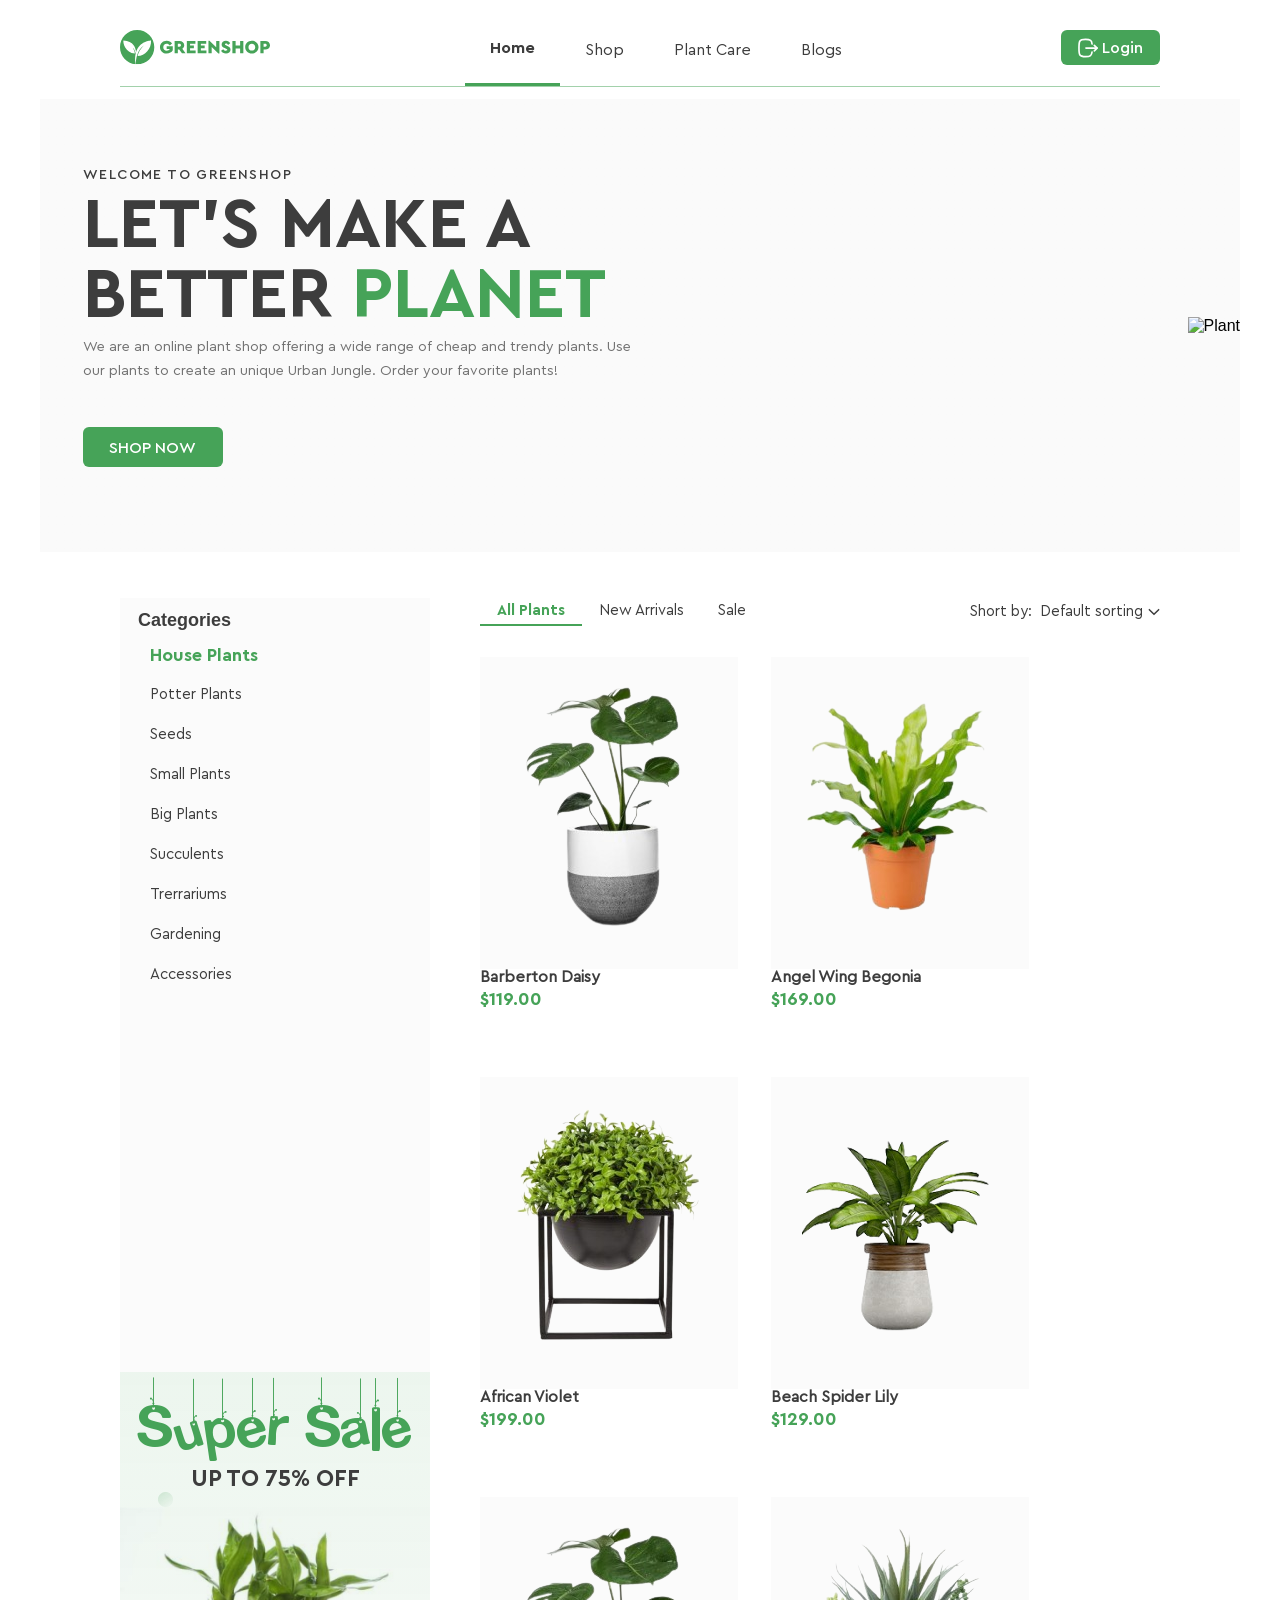
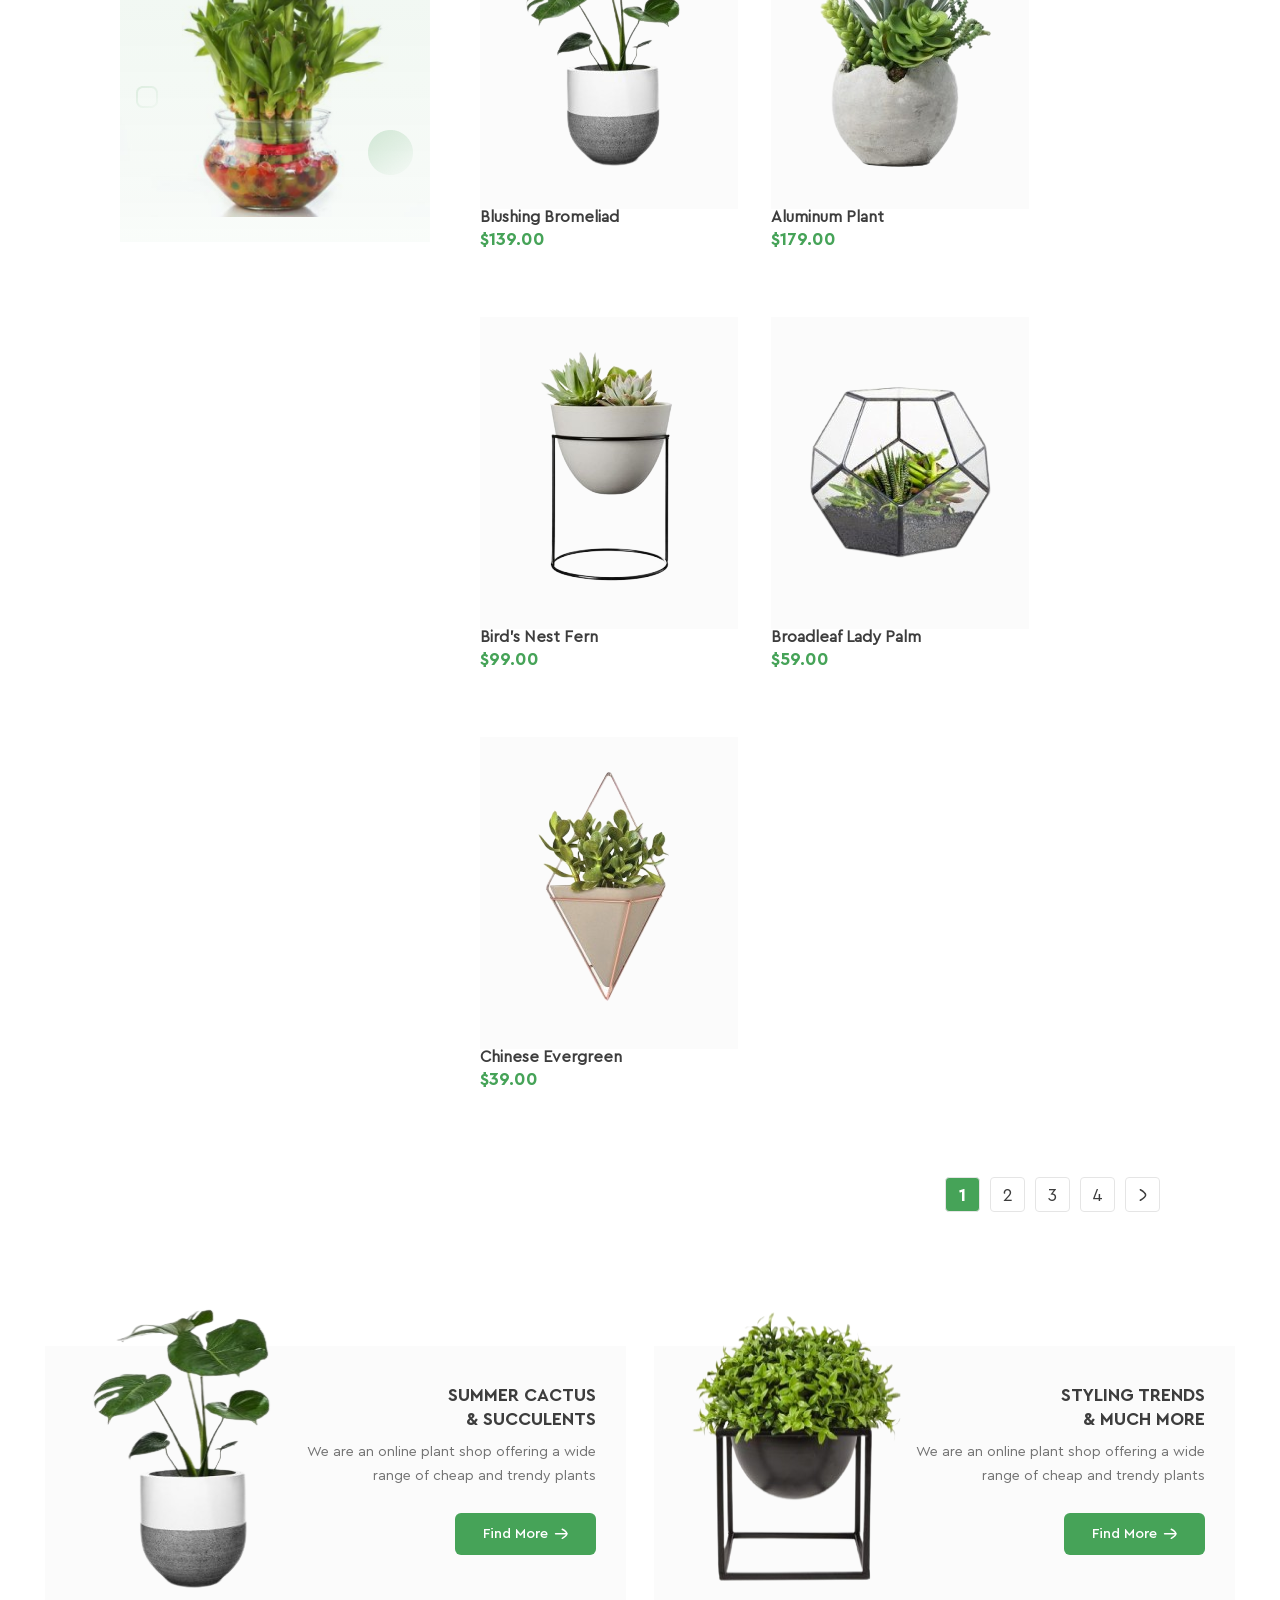
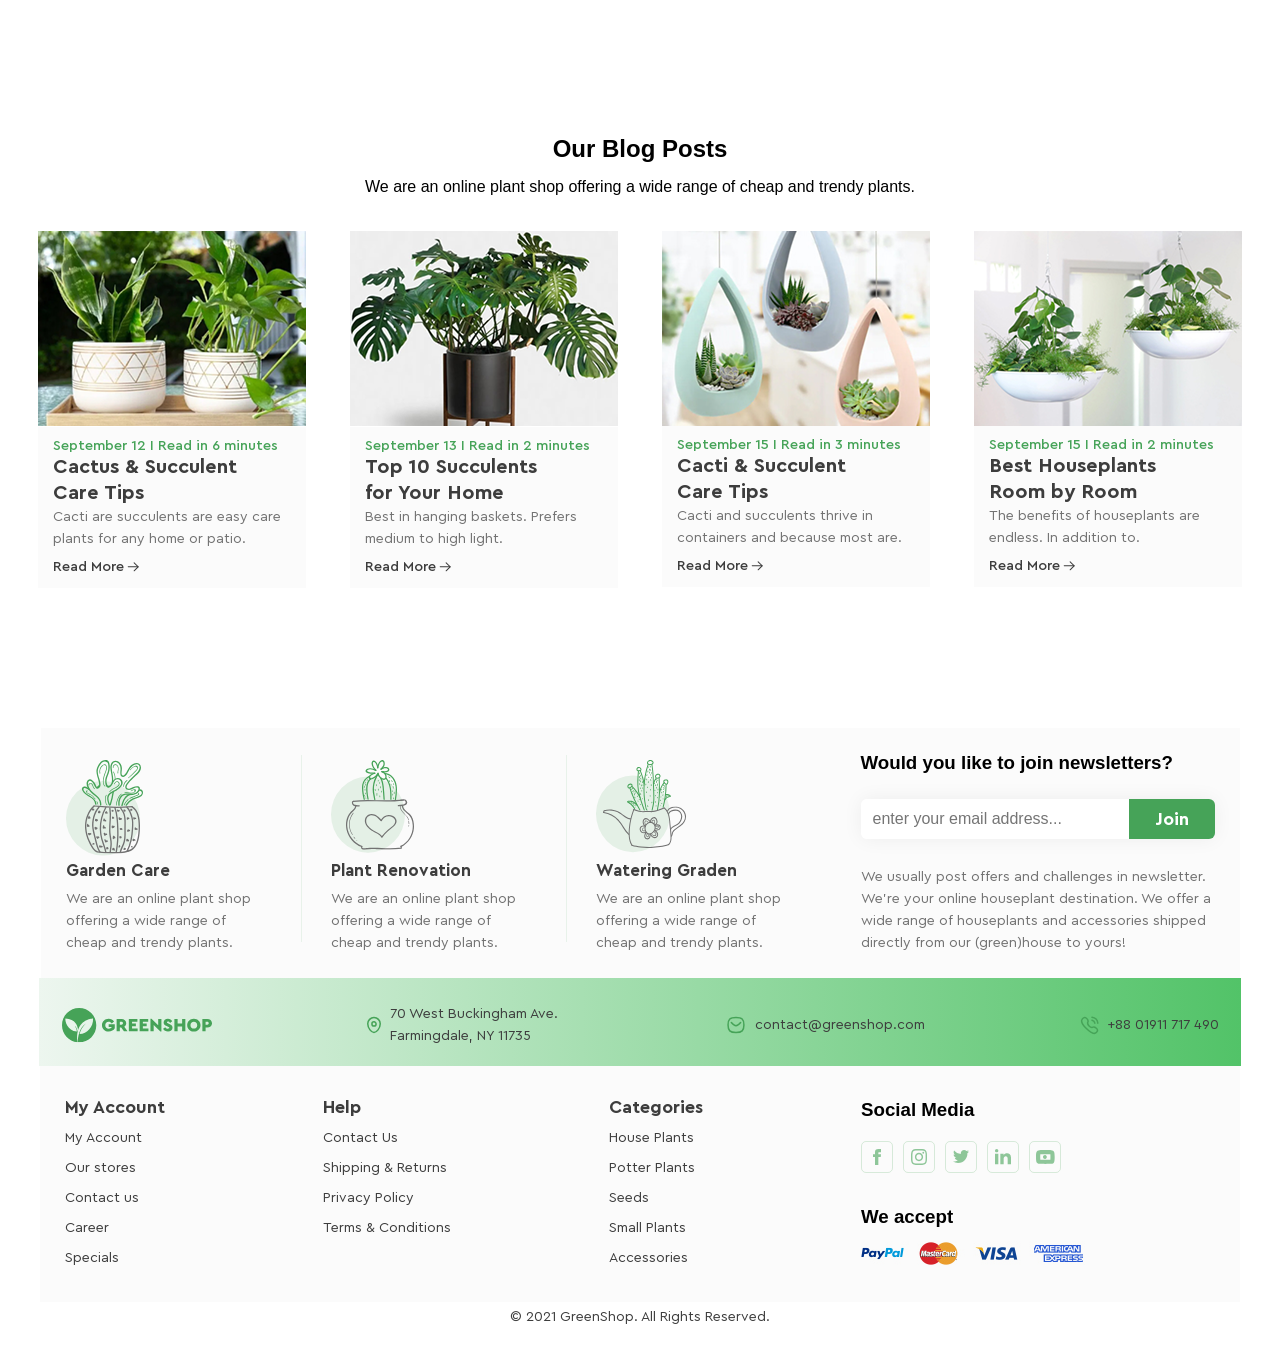
==== commit ff9f1401: "add: update footer header cards with background images and adjust styling" ====
--- a/index.html
+++ b/index.html
@@ -767,21 +767,18 @@
     <footer class="footer">
         <div class="footer__header">
             <div class="footer__header-card">
-                <img class="footer__image" src="./img/footer_1.svg" alt="Garden Care Image">
                 <h3 class="footer__header-title">Garden Care</h3>
                 <p class="footer__header-text">
                     We are an online plant shop offering a wide range of cheap and trendy plants.
                 </p>
             </div>
             <div class="footer__header-card">
-                <img class="footer__image" src="./img/footer_2.svg" alt="Plant Renovation Image">
                 <h3 class="footer__header-title">Plant Renovation</h3>
                 <p class="footer__header-text">
                     We are an online plant shop offering a wide range of cheap and trendy plants.
                 </p>
             </div>
             <div class="footer__header-card">
-                <img class="footer__image" src="./img/footer_3.svg" alt="Watering Graden Image">
                 <h3 class="footer__header-title">Watering Graden</h3>
                 <p class="footer__header-text">
                     We are an online plant shop offering a wide range of cheap and trendy plants.
--- a/css/style.css
+++ b/css/style.css
@@ -700,6 +700,16 @@
     line-height: 16px;
 }
 
+.read__more:hover {
+    color: #46A358;
+}
+
+.read__more:hover svg path {
+    fill: #46A358;
+    transform: scale(1.3);
+    transform-origin: center;
+}
+
 .footer {
     display: flex;
     flex-direction: column;
@@ -717,12 +727,27 @@
 }
 
 .footer__header-card {
+    position: relative;
     display: flex;
     flex-direction: column;
     justify-content: center;
     align-items: flex-start;
+    background-repeat: no-repeat;
+    background-position: 0 8px;
     max-width: 204px;
-    position: relative;
+    padding-top: 111px;
+}
+
+.footer__header-card:nth-child(1) {
+    background-image: url('../img/footer_1.svg');
+}
+
+.footer__header-card:nth-child(2) {
+    background-image: url('../img/footer_2.svg');
+}
+
+.footer__header-card:nth-child(3) {
+    background-image: url('../img/footer_3.svg');
 }
 
 .footer__header-card:nth-child(-n+2)::after {
@@ -734,10 +759,10 @@
     transform: rotate(-90deg);
     position: absolute;
     right: -125px;
+    top: 96px;
 }
 
 .footer__header-title {
-    margin-top: 15px;
     color: #3D3D3D;
     font-family: "Cera Pro Bold", sans-serif;
     font-size: 17px;
@@ -778,9 +803,16 @@
 
 .footer__email-input {
     padding: 12px 11px;
-    border: none;
+    border: 1px solid transparent;
+    border-radius: 6px;
     width: 100%;
 }
+
+.footer__email-input:focus {
+    border-color: #3B5999;
+    outline: none;
+}
+
 
 .footer__email-btn {
     background-color: #46A358;
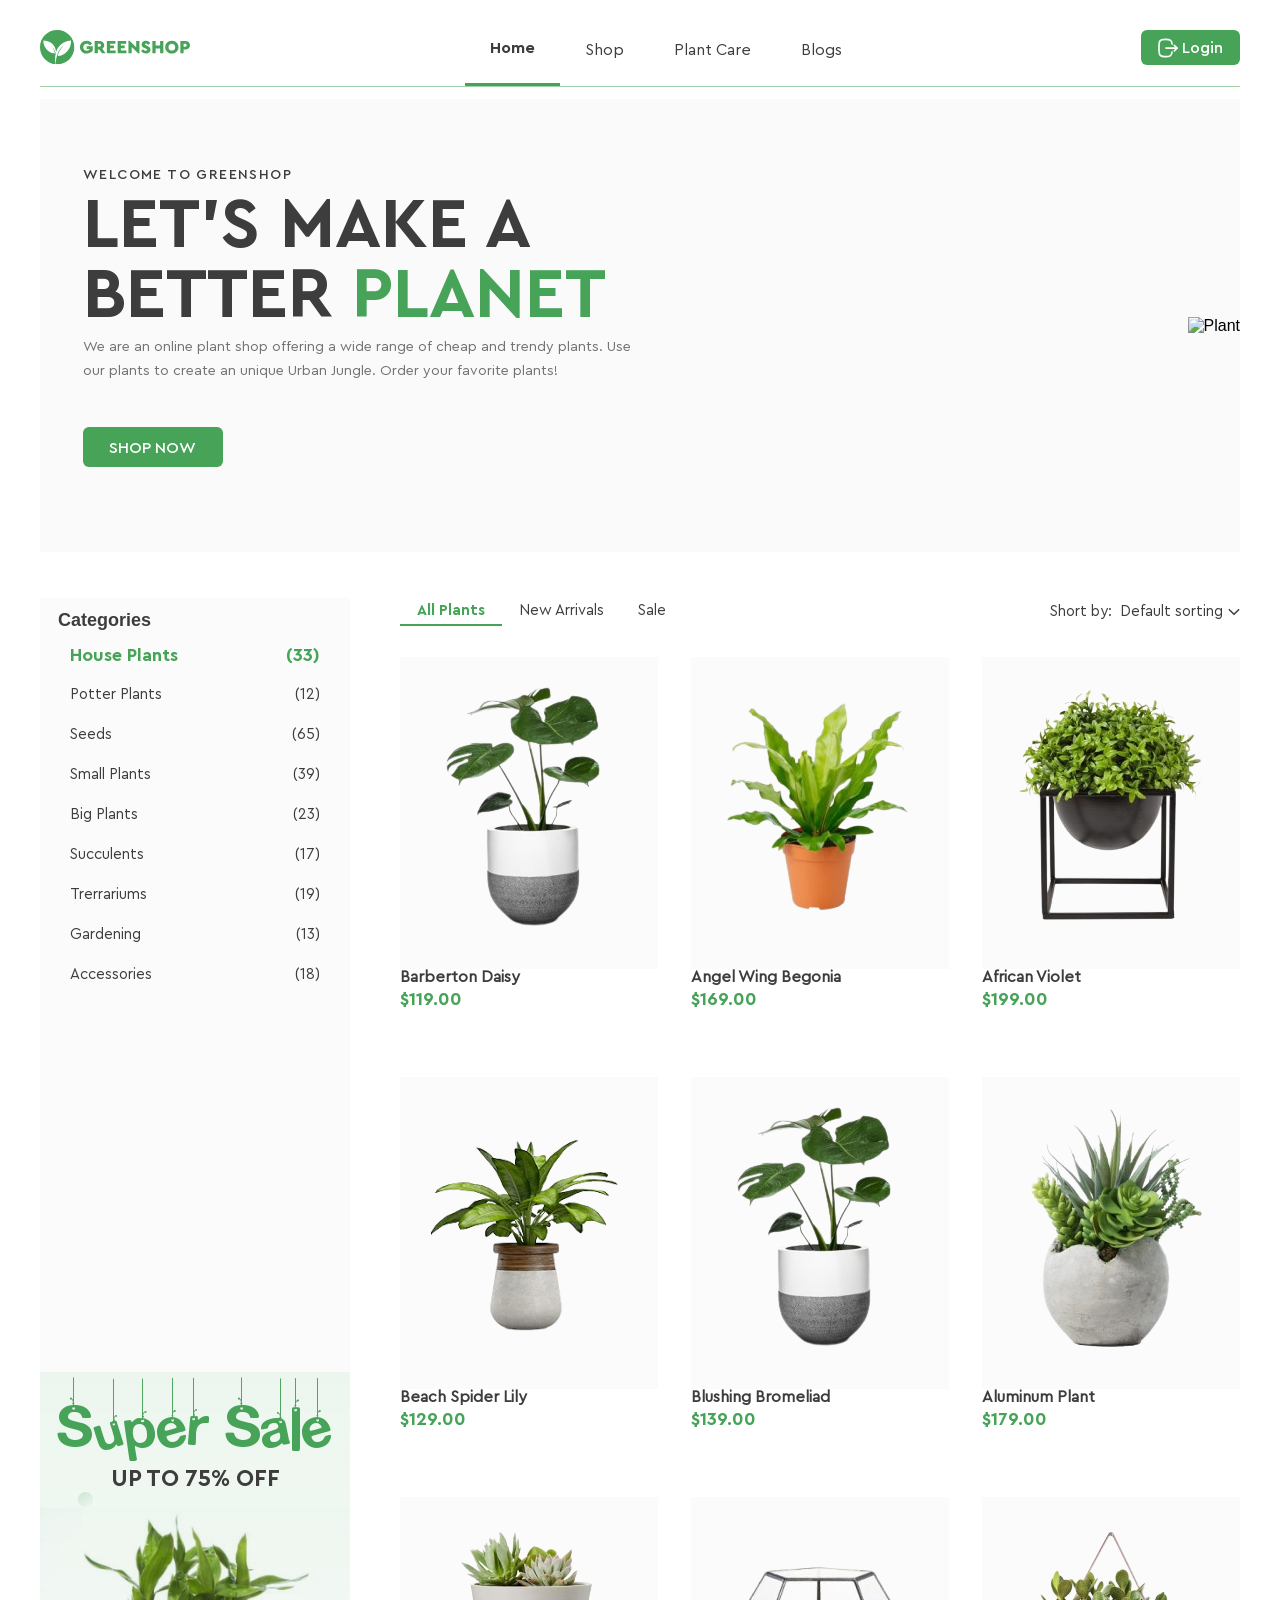
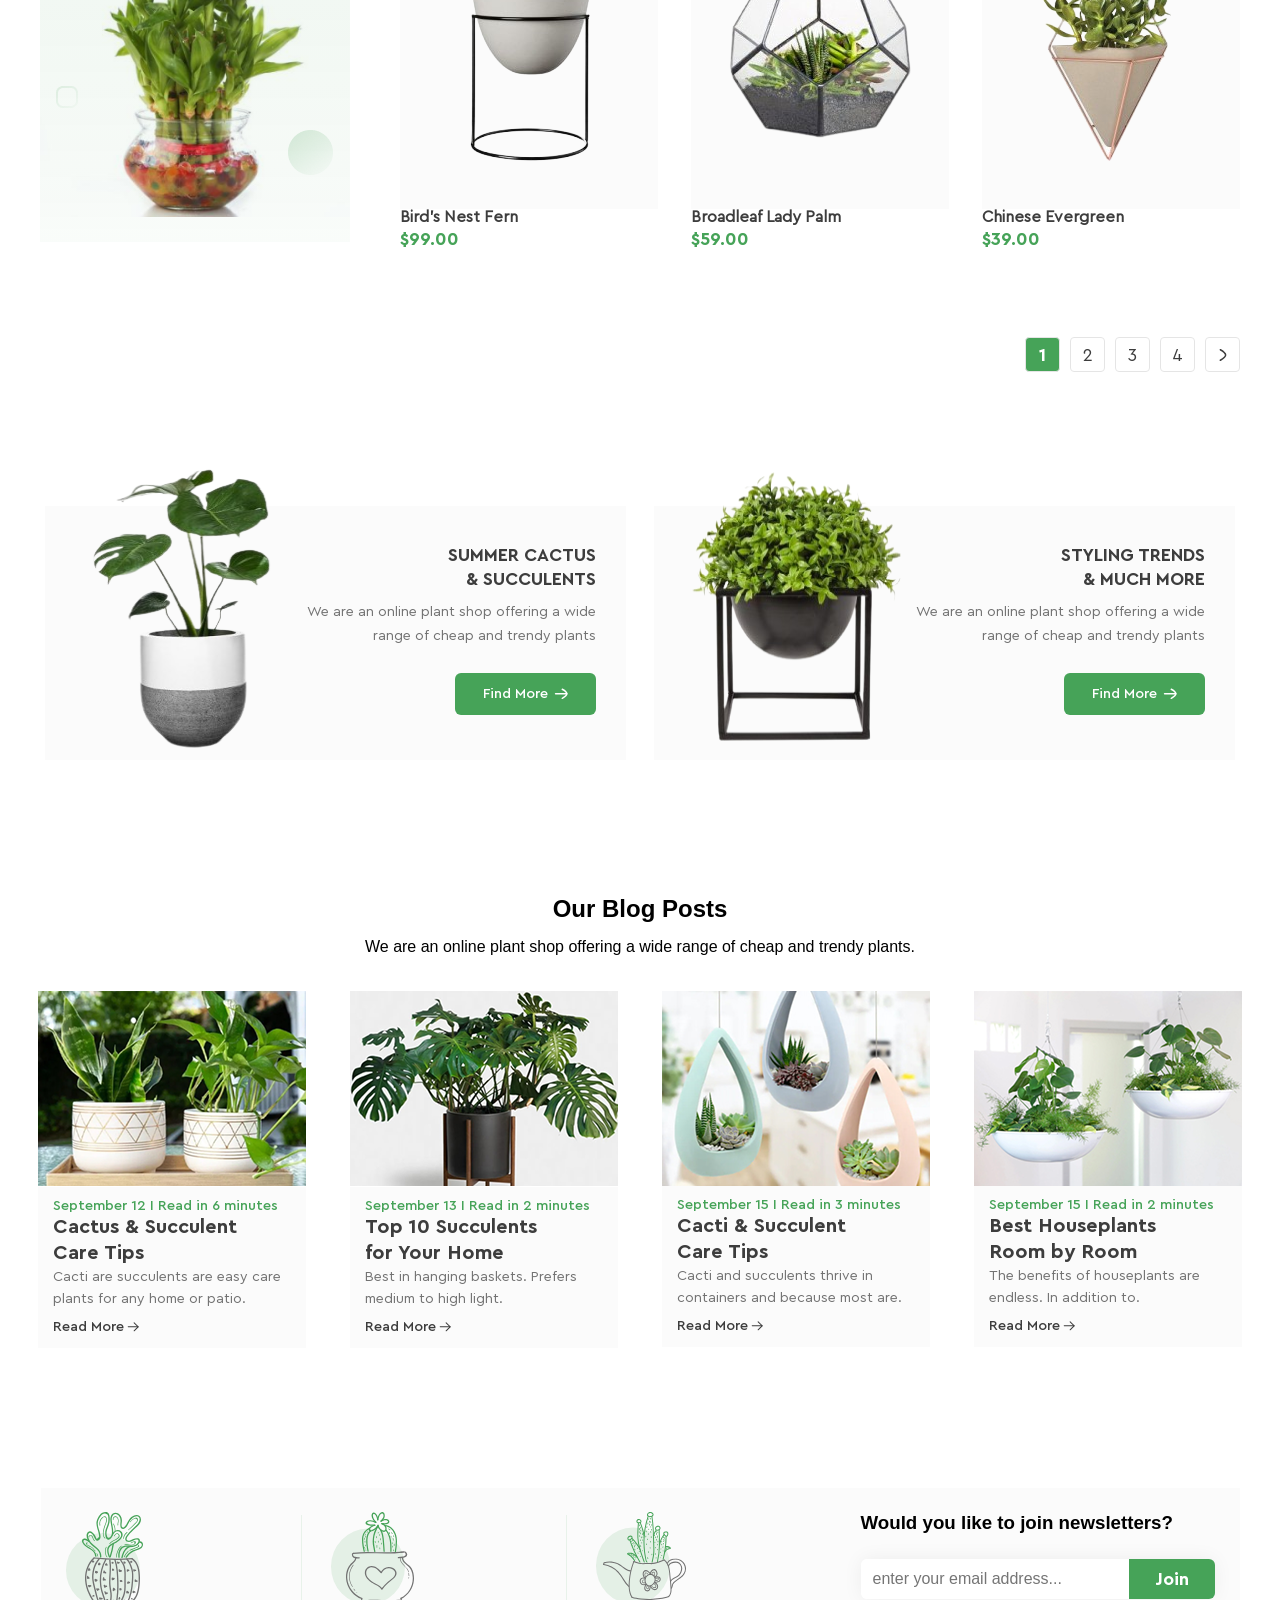
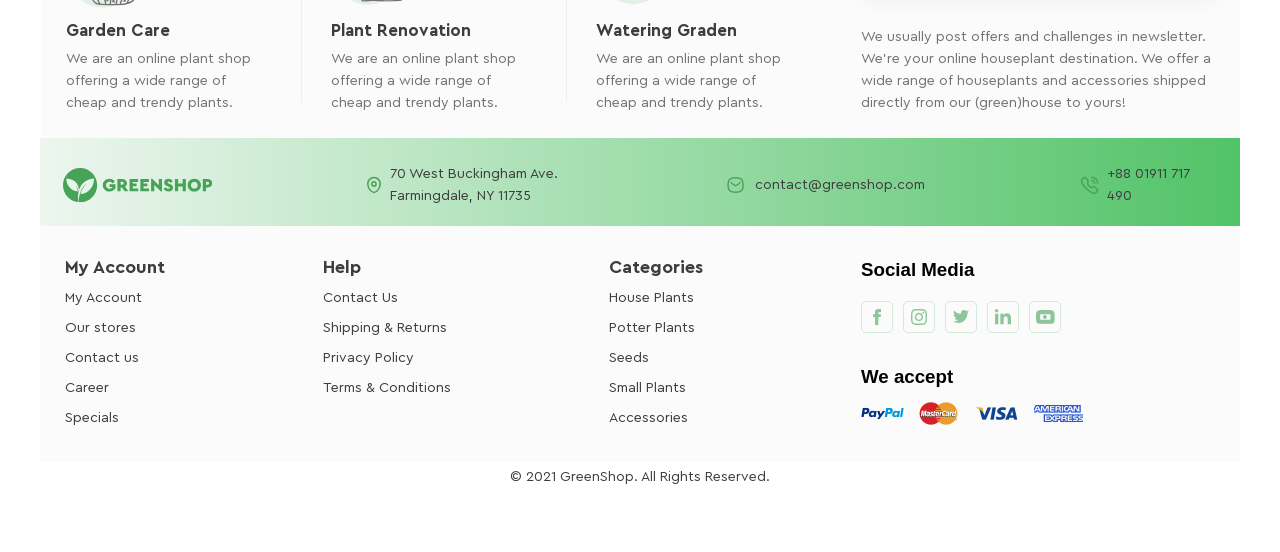
==== commit 20648bf5: "refactor: update layout styles and enhance menu checkbox functionality" ====
--- a/index.html
+++ b/index.html
@@ -2,985 +2,1012 @@
 <html lang="en">
 
 <head>
-    <meta charset="UTF-8">
-    <meta name="viewport" content="width=device-width, initial-scale=1.0">
-    <title>Welcome to GreenShop</title>
-    <link rel="stylesheet" href="./css/reset.css">
-    <link rel="stylesheet" href="./css/style.css">
-    <link rel="icon" href="./img/favicon.svg" type="image/svg+xml">
+  <meta charset="UTF-8">
+  <meta name="viewport" content="width=device-width, initial-scale=1.0">
+  <title>Welcome to GreenShop</title>
+  <link rel="stylesheet" href="./css/reset.css">
+  <link rel="stylesheet" href="./css/style.css">
+  <link rel="icon" href="./img/favicon.svg" type="image/svg+xml">
 </head>
 
 <body>
+  <div class="container__main">
     <header>
-        <div class="header">
-            <svg xmlns="http://www.w3.org/2000/svg" width="150" height="35" viewBox="0 0 150 35" fill="none">
-                <g clip-path="url(#clip0_1_1069)">
-                    <path
-                        d="M17.15 0C7.67748 0 0 7.67746 0 17.15C0 26.0201 6.73548 33.3175 15.3711 34.207C14.8496 29.9134 15.0436 26.4001 15.7067 23.5135C15.3347 21.7225 14.4898 19.0703 12.5734 17.1864C12.5734 17.1864 13.8348 19.0784 14.5181 21.6214C14.5181 21.6255 14.5221 21.6295 14.5221 21.6335C14.5949 21.9044 14.6596 22.1793 14.7162 22.4623C14.7283 22.527 14.7404 22.5917 14.7526 22.6604C14.8051 22.9515 14.8536 23.2426 14.886 23.5418C5.19513 22.3532 3.12921 13.6569 3.35561 10.3781C13.665 10.9482 15.7754 17.8292 16.0827 22.0985C19.4585 11.0412 30.1843 10.4024 31.0697 10.3781C31.4538 18.8763 25.1509 25.5026 17.6149 26.0807C17.6635 25.8503 17.7201 25.6198 17.7767 25.3934C17.7928 25.3247 17.813 25.26 17.8333 25.1913C17.8777 25.0296 17.9222 24.8679 17.9748 24.7061C17.995 24.6374 18.0192 24.5646 18.0394 24.4959C18.096 24.318 18.1567 24.1442 18.2173 23.9663C18.2335 23.9259 18.2456 23.8854 18.2618 23.845C18.3386 23.6348 18.4195 23.4326 18.5003 23.2305C18.5084 23.2143 18.5125 23.1941 18.5205 23.1779C18.5205 23.1779 18.5205 23.1779 18.5246 23.1779C20.4571 18.5043 24.0229 15.4439 24.0229 15.4439C17.0247 19.4868 15.8441 29.9983 15.6582 34.2231C16.1514 34.2676 16.6446 34.2999 17.15 34.2999C26.6225 34.2999 34.3 26.6225 34.3 17.15C34.3 7.67746 26.6225 0 17.15 0Z"
-                        fill="#46A358" />
-                    <path
-                        d="M46.7037 10.7454C48.9718 10.7454 50.8235 11.7197 52.0242 13.4986L49.7764 15.4109C48.9718 14.287 47.9975 13.7048 46.6471 13.7048C44.5691 13.7048 43.2753 15.0713 43.2753 17.1534C43.2753 19.2719 44.6418 20.695 46.8372 20.695C48.0177 20.695 48.9556 20.2826 49.554 19.5912V19.0091H46.6673V16.2356H52.7762V20.133C52.194 21.1639 51.3693 21.9887 50.3019 22.6234C49.2346 23.242 48.0339 23.5614 46.7037 23.5614C42.9923 23.618 39.9237 20.7313 39.9763 17.1534C39.9197 13.5956 42.9923 10.6888 46.7037 10.7454Z"
-                        fill="#46A358" />
-                    <path
-                        d="M61.9576 23.3316L59.168 19.4908H57.8379V23.3316H54.6157V10.9684H59.4672C62.2204 10.9684 64.2459 12.6543 64.2459 15.2215C64.2459 16.7376 63.5141 17.995 62.2972 18.7429L65.5558 23.3316H61.9576ZM57.8338 16.681H59.4833C60.3809 16.681 60.963 16.0988 60.963 15.2215C60.963 14.3442 60.3809 13.7782 59.4833 13.7782H57.8338V16.681Z"
-                        fill="#46A358" />
-                    <path
-                        d="M66.8333 10.9684H75.4124V13.8712H70.0555V15.5773H73.876V18.2739H70.0555V20.4288H75.6388V23.3316H66.8333V10.9684Z"
-                        fill="#46A358" />
-                    <path
-                        d="M77.6441 10.9684H86.2231V13.8712H80.8663V15.5773H84.6868V18.2739H80.8663V20.4288H86.4495V23.3316H77.6441V10.9684Z"
-                        fill="#46A358" />
-                    <path
-                        d="M99.4192 10.9683V23.5579H98.3882L91.681 17.057V23.3315H88.4588V10.7419H89.4897L96.197 17.1499V10.9683H99.4192Z"
-                        fill="#46A358" />
-                    <path
-                        d="M103.264 19.135C103.996 20.1094 104.764 20.7279 106.017 20.7279C106.862 20.7279 107.291 20.4288 107.291 19.8264C107.291 19.2846 107.008 19.1148 106.033 18.6822L104.76 18.1203C102.718 17.2187 101.631 16.0584 101.631 14.3927C101.631 12.2014 103.43 10.7379 105.957 10.7379C107.998 10.7379 109.442 11.7123 110.19 13.2283L108.035 14.8778C107.436 13.9803 106.874 13.5679 105.993 13.5679C105.318 13.5679 104.889 13.8307 104.889 14.3563C104.889 14.8051 105.152 15.0517 105.957 15.367L107.38 15.9654C109.535 16.867 110.545 17.9505 110.545 19.6929C110.545 22.0904 108.576 23.5539 106.009 23.5539C103.782 23.5539 101.982 22.4866 101.081 20.7805L103.264 19.135Z"
-                        fill="#46A358" />
-                    <path
-                        d="M112.393 10.9684H115.615V15.4843H120.131V10.9684H123.353V23.3316H120.131V18.3871H115.615V23.3316H112.393V10.9684Z"
-                        fill="#46A358" />
-                    <path
-                        d="M131.843 10.7419C135.441 10.6651 138.607 13.6084 138.53 17.1499C138.603 20.7279 135.441 23.6145 131.843 23.5579C128.229 23.6145 125.116 20.7279 125.193 17.1499C125.116 13.6084 128.229 10.6692 131.843 10.7419ZM131.859 13.7014C129.874 13.7014 128.488 15.1083 128.488 17.1499C128.488 18.1809 128.807 19.0218 129.426 19.6606C130.044 20.2791 130.869 20.5985 131.859 20.5985C133.772 20.5985 135.231 19.2118 135.231 17.1499C135.235 15.1083 133.772 13.7014 131.859 13.7014Z"
-                        fill="#46A358" />
-                    <path
-                        d="M140.374 10.9684H145.226C147.979 10.9684 150.004 12.6543 150.004 15.2215C150.004 17.7524 147.926 19.4908 145.226 19.4908H143.596V23.3316H140.374V10.9684ZM145.242 16.681C146.139 16.681 146.721 16.0988 146.721 15.2215C146.721 14.3442 146.139 13.7782 145.242 13.7782H143.592V16.681H145.242Z"
-                        fill="#46A358" />
-                </g>
-                <defs>
-                    <clippath id="clip0_1_1069">
-                        <rect width="150" height="34.2999" fill="white" />
-                    </clippath>
-                </defs>
-            </svg>
-            <nav>
-                <ul class="list"> <!-- main menu  -->
-                    <li class="list__item active">
-                        <a href="#" class="list__link">Home</a>
+      <div class="header">
+        <svg xmlns="http://www.w3.org/2000/svg" width="150" height="35" viewBox="0 0 150 35" fill="none">
+          <g clip-path="url(#clip0_1_1069)">
+            <path
+              d="M17.15 0C7.67748 0 0 7.67746 0 17.15C0 26.0201 6.73548 33.3175 15.3711 34.207C14.8496 29.9134 15.0436 26.4001 15.7067 23.5135C15.3347 21.7225 14.4898 19.0703 12.5734 17.1864C12.5734 17.1864 13.8348 19.0784 14.5181 21.6214C14.5181 21.6255 14.5221 21.6295 14.5221 21.6335C14.5949 21.9044 14.6596 22.1793 14.7162 22.4623C14.7283 22.527 14.7404 22.5917 14.7526 22.6604C14.8051 22.9515 14.8536 23.2426 14.886 23.5418C5.19513 22.3532 3.12921 13.6569 3.35561 10.3781C13.665 10.9482 15.7754 17.8292 16.0827 22.0985C19.4585 11.0412 30.1843 10.4024 31.0697 10.3781C31.4538 18.8763 25.1509 25.5026 17.6149 26.0807C17.6635 25.8503 17.7201 25.6198 17.7767 25.3934C17.7928 25.3247 17.813 25.26 17.8333 25.1913C17.8777 25.0296 17.9222 24.8679 17.9748 24.7061C17.995 24.6374 18.0192 24.5646 18.0394 24.4959C18.096 24.318 18.1567 24.1442 18.2173 23.9663C18.2335 23.9259 18.2456 23.8854 18.2618 23.845C18.3386 23.6348 18.4195 23.4326 18.5003 23.2305C18.5084 23.2143 18.5125 23.1941 18.5205 23.1779C18.5205 23.1779 18.5205 23.1779 18.5246 23.1779C20.4571 18.5043 24.0229 15.4439 24.0229 15.4439C17.0247 19.4868 15.8441 29.9983 15.6582 34.2231C16.1514 34.2676 16.6446 34.2999 17.15 34.2999C26.6225 34.2999 34.3 26.6225 34.3 17.15C34.3 7.67746 26.6225 0 17.15 0Z"
+              fill="#46A358" />
+            <path
+              d="M46.7037 10.7454C48.9718 10.7454 50.8235 11.7197 52.0242 13.4986L49.7764 15.4109C48.9718 14.287 47.9975 13.7048 46.6471 13.7048C44.5691 13.7048 43.2753 15.0713 43.2753 17.1534C43.2753 19.2719 44.6418 20.695 46.8372 20.695C48.0177 20.695 48.9556 20.2826 49.554 19.5912V19.0091H46.6673V16.2356H52.7762V20.133C52.194 21.1639 51.3693 21.9887 50.3019 22.6234C49.2346 23.242 48.0339 23.5614 46.7037 23.5614C42.9923 23.618 39.9237 20.7313 39.9763 17.1534C39.9197 13.5956 42.9923 10.6888 46.7037 10.7454Z"
+              fill="#46A358" />
+            <path
+              d="M61.9576 23.3316L59.168 19.4908H57.8379V23.3316H54.6157V10.9684H59.4672C62.2204 10.9684 64.2459 12.6543 64.2459 15.2215C64.2459 16.7376 63.5141 17.995 62.2972 18.7429L65.5558 23.3316H61.9576ZM57.8338 16.681H59.4833C60.3809 16.681 60.963 16.0988 60.963 15.2215C60.963 14.3442 60.3809 13.7782 59.4833 13.7782H57.8338V16.681Z"
+              fill="#46A358" />
+            <path
+              d="M66.8333 10.9684H75.4124V13.8712H70.0555V15.5773H73.876V18.2739H70.0555V20.4288H75.6388V23.3316H66.8333V10.9684Z"
+              fill="#46A358" />
+            <path
+              d="M77.6441 10.9684H86.2231V13.8712H80.8663V15.5773H84.6868V18.2739H80.8663V20.4288H86.4495V23.3316H77.6441V10.9684Z"
+              fill="#46A358" />
+            <path
+              d="M99.4192 10.9683V23.5579H98.3882L91.681 17.057V23.3315H88.4588V10.7419H89.4897L96.197 17.1499V10.9683H99.4192Z"
+              fill="#46A358" />
+            <path
+              d="M103.264 19.135C103.996 20.1094 104.764 20.7279 106.017 20.7279C106.862 20.7279 107.291 20.4288 107.291 19.8264C107.291 19.2846 107.008 19.1148 106.033 18.6822L104.76 18.1203C102.718 17.2187 101.631 16.0584 101.631 14.3927C101.631 12.2014 103.43 10.7379 105.957 10.7379C107.998 10.7379 109.442 11.7123 110.19 13.2283L108.035 14.8778C107.436 13.9803 106.874 13.5679 105.993 13.5679C105.318 13.5679 104.889 13.8307 104.889 14.3563C104.889 14.8051 105.152 15.0517 105.957 15.367L107.38 15.9654C109.535 16.867 110.545 17.9505 110.545 19.6929C110.545 22.0904 108.576 23.5539 106.009 23.5539C103.782 23.5539 101.982 22.4866 101.081 20.7805L103.264 19.135Z"
+              fill="#46A358" />
+            <path
+              d="M112.393 10.9684H115.615V15.4843H120.131V10.9684H123.353V23.3316H120.131V18.3871H115.615V23.3316H112.393V10.9684Z"
+              fill="#46A358" />
+            <path
+              d="M131.843 10.7419C135.441 10.6651 138.607 13.6084 138.53 17.1499C138.603 20.7279 135.441 23.6145 131.843 23.5579C128.229 23.6145 125.116 20.7279 125.193 17.1499C125.116 13.6084 128.229 10.6692 131.843 10.7419ZM131.859 13.7014C129.874 13.7014 128.488 15.1083 128.488 17.1499C128.488 18.1809 128.807 19.0218 129.426 19.6606C130.044 20.2791 130.869 20.5985 131.859 20.5985C133.772 20.5985 135.231 19.2118 135.231 17.1499C135.235 15.1083 133.772 13.7014 131.859 13.7014Z"
+              fill="#46A358" />
+            <path
+              d="M140.374 10.9684H145.226C147.979 10.9684 150.004 12.6543 150.004 15.2215C150.004 17.7524 147.926 19.4908 145.226 19.4908H143.596V23.3316H140.374V10.9684ZM145.242 16.681C146.139 16.681 146.721 16.0988 146.721 15.2215C146.721 14.3442 146.139 13.7782 145.242 13.7782H143.592V16.681H145.242Z"
+              fill="#46A358" />
+          </g>
+          <defs>
+            <clippath id="clip0_1_1069">
+              <rect width="150" height="34.2999" fill="white" />
+            </clippath>
+          </defs>
+        </svg>
+        <nav>
+          <ul class="list"> <!-- main menu  -->
+            <li class="list__item active">
+              <a href="#" class="list__link">Home</a>
+            </li>
+            <li class="list__item">
+              <a href="#" class="list__link">Shop</a>
+            </li>
+            <li class="list__item">
+              <a href="#" class="list__link">Plant Care</a>
+              <ul class="submenu"> <!-- sub menu  -->
+                <li class="ubmenu__item">
+                  <a class="submenu__link" href="#">Drainage</a>
+                </li>
+                <li class="submenu__item">
+                  <a class="submenu__link" href="#">Fungicides</a>
+                </li>
+                <li class="submenu__item">
+                  <a class="submenu__link" href="#">Fertilizer</a>
+                </li>
+                <li class="submenu__item">
+                  <a class="submenu__link" href="#">Priming
+                    <svg xmlns="http://www.w3.org/2000/svg" width="7" height="10" viewBox="0 0 7 10" fill="none">
+                      <path
+                        d="M1.14228 0.945805C0.909014 0.730097 0.908201 0.379612 1.14046 0.162973C1.35161 -0.0339699 1.68269 -0.0524979 1.9164 0.107825L1.98337 0.161288L6.79132 4.60737C7.00401 4.80406 7.02336 5.11265 6.84935 5.32969L6.79135 5.39186L1.9834 9.83868C1.75016 10.0544 1.37278 10.0537 1.1405 9.83706C0.929333 9.64013 0.910782 9.33257 1.08439 9.1162L1.14224 9.05423L5.52584 4.99941L1.14228 0.945805Z"
+                        fill="#3D3D3D" />
+                    </svg>
+                  </a>
+                  <ul class="submenu submenu__second-level"> <!-- sub-sub menu  -->
+                    <li class="submenu__item">
+                      <a class="submenu__link" href="#">
+                        Universal
+                      </a>
                     </li>
-                    <li class="list__item">
-                        <a href="#" class="list__link">Shop</a>
+                    <li class="submenu__item">
+                      <a class="submenu__link" href="#">
+                        For Ficus
+                      </a>
                     </li>
-                    <li class="list__item">
-                        <a href="#" class="list__link">Plant Care</a>
-                        <ul class="submenu"> <!-- sub menu  -->
-                            <li class="ubmenu__item">
-                                <a class="submenu__link" href="#">Drainage</a>
-                            </li>
-                            <li class="submenu__item">
-                                <a class="submenu__link" href="#">Fungicides</a>
-                            </li>
-                            <li class="submenu__item">
-                                <a class="submenu__link" href="#">Fertilizer</a>
-                            </li>
-                            <li class="submenu__item">
-                                <a class="submenu__link" href="#">Priming
-                                    <svg xmlns="http://www.w3.org/2000/svg" width="7" height="10" viewBox="0 0 7 10"
-                                        fill="none">
-                                        <path
-                                            d="M1.14228 0.945805C0.909014 0.730097 0.908201 0.379612 1.14046 0.162973C1.35161 -0.0339699 1.68269 -0.0524979 1.9164 0.107825L1.98337 0.161288L6.79132 4.60737C7.00401 4.80406 7.02336 5.11265 6.84935 5.32969L6.79135 5.39186L1.9834 9.83868C1.75016 10.0544 1.37278 10.0537 1.1405 9.83706C0.929333 9.64013 0.910782 9.33257 1.08439 9.1162L1.14224 9.05423L5.52584 4.99941L1.14228 0.945805Z"
-                                            fill="#3D3D3D" />
-                                    </svg>
-                                </a>
-                                <ul class="submenu submenu__second-level"> <!-- sub-sub menu  -->
-                                    <li class="submenu__item">
-                                        <a class="submenu__link" href="#">
-                                            Universal
-                                        </a>
-                                    </li>
-                                    <li class="submenu__item">
-                                        <a class="submenu__link" href="#">
-                                            For Ficus
-                                        </a>
-                                    </li>
-                                    <li class="submenu__item">
-                                        <a class="submenu__link" href="#">
-                                            For Cacti
-                                        </a>
-                                    </li>
-                                    <li class="submenu__item">
-                                        <a class="submenu__link" href="#">
-                                            For Citrus
-                                        </a>
-                                    </li>
-                                    <li class="submenu__item">
-                                        <a class="submenu__link" href="#">
-                                            For those in bloom
-                                        </a>
-                                    </li>
-                                    <li class="submenu__item">
-                                        <a class="submenu__link" href="#">
-                                            For Orchids
-                                        </a>
-                                    </li>
-                                </ul>
-                            </li>
-                        </ul>
+                    <li class="submenu__item">
+                      <a class="submenu__link" href="#">
+                        For Cacti
+                      </a>
                     </li>
-                    <li class="list__item">
-                        <a href="#" class="list__link">Blogs</a>
+                    <li class="submenu__item">
+                      <a class="submenu__link" href="#">
+                        For Citrus
+                      </a>
                     </li>
-                </ul>
-            </nav>
-
-            <button class="btn__login" id="loginButton">
-                <svg xmlns="http://www.w3.org/2000/svg" width="20" height="20" viewBox="0 0 18 18" fill="none">
-                    <path d="M17.1601 9.1006H7.12598" stroke="white" stroke-width="1.5" stroke-linecap="round"
-                        stroke-linejoin="round" />
-                    <path d="M14.7212 6.67059L17.1612 9.10059L14.7212 11.5306" stroke="white" stroke-width="1.5"
-                        stroke-linecap="round" stroke-linejoin="round" />
-                    <path
-                        d="M12.6342 5.35826C12.3592 2.37493 11.2425 1.2916 6.80082 1.2916C0.883322 1.2916 0.883322 3.2166 0.883322 8.99993C0.883322 14.7833 0.883322 16.7083 6.80082 16.7083C11.2425 16.7083 12.3592 15.6249 12.6342 12.6416"
-                        stroke="white" stroke-width="1.5" stroke-linecap="round" stroke-linejoin="round" />
-                </svg>
-                Login
-            </button>
-        </div>
+                    <li class="submenu__item">
+                      <a class="submenu__link" href="#">
+                        For those in bloom
+                      </a>
+                    </li>
+                    <li class="submenu__item">
+                      <a class="submenu__link" href="#">
+                        For Orchids
+                      </a>
+                    </li>
+                  </ul>
+                </li>
+              </ul>
+            </li>
+            <li class="list__item">
+              <a href="#" class="list__link">Blogs</a>
+            </li>
+          </ul>
+        </nav>
+
+        <button class="btn__login" id="loginButton">
+          <svg xmlns="http://www.w3.org/2000/svg" width="20" height="20" viewBox="0 0 18 18" fill="none">
+            <path d="M17.1601 9.1006H7.12598" stroke="white" stroke-width="1.5" stroke-linecap="round"
+              stroke-linejoin="round" />
+            <path d="M14.7212 6.67059L17.1612 9.10059L14.7212 11.5306" stroke="white" stroke-width="1.5"
+              stroke-linecap="round" stroke-linejoin="round" />
+            <path
+              d="M12.6342 5.35826C12.3592 2.37493 11.2425 1.2916 6.80082 1.2916C0.883322 1.2916 0.883322 3.2166 0.883322 8.99993C0.883322 14.7833 0.883322 16.7083 6.80082 16.7083C11.2425 16.7083 12.3592 15.6249 12.6342 12.6416"
+              stroke="white" stroke-width="1.5" stroke-linecap="round" stroke-linejoin="round" />
+          </svg>
+          Login
+        </button>
+      </div>
     </header>
     <section class="welcome">
-        <div class="welcome__container">
-            <div class="welcome__content">
-                <p class="w__text">Welcome to GreenShop</p>
-                <h1 class="w__title">
-                    Let’s Make a Better <span>Planet</span>
-                </h1>
-                <p class="w__content">
-                    We are an online plant shop offering a wide range of cheap and trendy plants. Use our plants to
-                    create
-                    an unique Urban Jungle. Order your favorite plants!
-                </p>
-                <button class="w__btn">SHOP NOW</button>
-            </div>
-            <div class="w__image">
-                <img class="plant__img" src="./img/plant.png" alt="Plant">
-            </div>
-        </div>
+      <div class="welcome__container">
+        <div class="welcome__content">
+          <p class="w__text">Welcome to GreenShop</p>
+          <h1 class="w__title">
+            Let’s Make a Better <span>Planet</span>
+          </h1>
+          <p class="w__content">
+            We are an online plant shop offering a wide range of cheap and trendy plants. Use our plants to
+            create
+            an unique Urban Jungle. Order your favorite plants!
+          </p>
+          <button class="w__btn">SHOP NOW</button>
+        </div>
+        <div class="w__image">
+          <img class="plant__img" src="./img/plant.png" alt="Plant">
+        </div>
+      </div>
     </section>
 
     <div class="container">
-        <aside class="sidebar">
-            <nav class="menu">
-                <h3 class="menu__title">Categories</h3>
-                <ul class="menu__list">
-                    <li class="menu__item active">House Plants</li>
-                    <li class="menu__item">Potter Plants</li>
-                    <li class="menu__item">Seeds</li>
-                    <li class="menu__item">Small Plants</li>
-                    <li class="menu__item">Big Plants</li>
-                    <li class="menu__item">Succulents</li>
-                    <li class="menu__item">Trerrariums</li>
-                    <li class="menu__item">Gardening</li>
-                    <li class="menu__item">Accessories</li>
-                </ul>
-            </nav>
-            <div class="banner">
-                <h3 class="banner__title">Super Sale</h3>
-                <p class="banner__text">UP TO 75% OFF</p>
-                <div class="banner__image"></div>
-                <!-- <img src="./img/image_banner.png" alt="Sale banner"> -->
-            </div>
-        </aside>
-
-        <section class="main__content">
-            <div class="wrapper">
-                <nav class="short__by">
-                    <ul class="list__by">
-                        <li class="list__by-item active">All Plants</li>
-                        <li class="list__by-item">New Arrivals</li>
-                        <li class="list__by-item">Sale</li>
-                    </ul>
-                    <div class="short__menu">
-                        <p class="list__by-label">Short by:</p>
-                        <button class="list__by-btn">Default sorting
-                            <span class="list__icon">
-                                <svg xmlns="http://www.w3.org/2000/svg" width="12" height="8" viewBox="0 0 12 8"
-                                    fill="none">
-                                    <path d="M10.6667 1.66669L6.00004 6.33335L1.33337 1.66669" stroke="#3D3D3D"
-                                        stroke-width="1.5" stroke-linecap="round" stroke-linejoin="round" />
-                                </svg>
-                            </span>
-                        </button>
-                    </div>
-                </nav>
-            </div>
-
-            <section class="content__card">
-                <article class="product__card">
-                    <img class="prod__img" src="./img/image_1.png" alt="Barberton Daisy">
-                    <div class="prod__icons">
-                        <button class="icon__btn">
-                            <svg xmlns="http://www.w3.org/2000/svg" width="20" height="20" viewBox="0 0 20 20"
-                                fill="none">
-                                <path
-                                    d="M14.294 16.8745H8.24077C5.65655 16.8745 3.55412 14.7721 3.55412 12.1879V7.38405C3.55412 4.98175 2.35676 2.75813 0.351225 1.4358C-0.00894369 1.19834 -0.108379 0.713895 0.129078 0.353726C0.366535 -0.00648163 0.850939 -0.105956 1.21119 0.131579C2.35606 0.886442 3.28487 1.88204 3.94905 3.02832C4.09258 3.18911 5.24995 4.41584 7.14726 4.41584H16.142C18.596 4.36995 20.5168 6.83267 19.8752 9.20138L18.8397 13.3284C18.3159 15.4163 16.4466 16.8745 14.294 16.8745ZM4.91926 5.53677C5.04912 6.1367 5.11634 6.7553 5.11634 7.38405V12.1879C5.11634 13.9107 6.51796 15.3123 8.24077 15.3123H14.294C15.7291 15.3123 16.9752 14.3401 17.3245 12.9482L18.3599 8.82121C18.7412 7.41373 17.5997 5.95084 16.142 5.97806H7.14722C6.28913 5.97806 5.54224 5.79305 4.91926 5.53677ZM7.85021 19.0226C7.85021 18.4833 7.41307 18.0462 6.87383 18.0462C5.57828 18.0978 5.57942 19.9479 6.87383 19.999C7.41307 19.999 7.85021 19.5618 7.85021 19.0226ZM15.6222 19.0226C15.6222 18.4833 15.1851 18.0462 14.6459 18.0462C13.3503 18.0978 13.3514 19.9479 14.6459 19.999C15.1851 19.999 15.6222 19.5618 15.6222 19.0226ZM16.9231 8.32138C16.9231 7.88998 16.5734 7.54027 16.142 7.54027H7.45966C6.42329 7.58152 6.42407 9.0616 7.45966 9.10249H16.142C16.5734 9.10249 16.9231 8.75279 16.9231 8.32138Z"
-                                    fill="#46A358" />
-                            </svg>
-                        </button>
-                        <button class="icon__btn">
-                            <svg xmlns="http://www.w3.org/2000/svg" width="20" height="20" viewBox="0 0 20 20"
-                                fill="none">
-                                <path
-                                    d="M10 18.8873C9.71527 18.8873 9.44077 18.7842 9.22684 18.5968C8.41888 17.8903 7.63992 17.2264 6.95267 16.6408L6.94916 16.6377C4.93423 14.9207 3.19427 13.4378 1.98364 11.9771C0.630341 10.3441 0 8.79578 0 7.10434C0 5.46097 0.563507 3.94485 1.58661 2.83508C2.62192 1.71219 4.04251 1.09375 5.58716 1.09375C6.74164 1.09375 7.79892 1.45874 8.72955 2.1785C9.19922 2.54181 9.62494 2.98645 10 3.5051C10.3752 2.98645 10.8008 2.54181 11.2706 2.1785C12.2012 1.45874 13.2585 1.09375 14.413 1.09375C15.9575 1.09375 17.3782 1.71219 18.4135 2.83508C19.4366 3.94485 20 5.46097 20 7.10434C20 8.79578 19.3698 10.3441 18.0165 11.9769C16.8059 13.4378 15.0661 14.9205 13.0515 16.6374C12.363 17.224 11.5828 17.8889 10.773 18.5971C10.5592 18.7842 10.2846 18.8873 10 18.8873ZM5.58716 2.26532C4.37363 2.26532 3.25882 2.74963 2.44781 3.62915C1.62476 4.52194 1.17142 5.75607 1.17142 7.10434C1.17142 8.52692 1.70013 9.79919 2.88559 11.2296C4.03137 12.6122 5.73563 14.0645 7.70889 15.7462L7.71255 15.7492C8.4024 16.3371 9.18442 17.0036 9.99832 17.7153C10.8171 17.0023 11.6003 16.3347 12.2916 15.7458C14.2647 14.0642 15.9688 12.6122 17.1146 11.2296C18.2999 9.79919 18.8286 8.52692 18.8286 7.10434C18.8286 5.75607 18.3752 4.52194 17.5522 3.62915C16.7413 2.74963 15.6264 2.26532 14.413 2.26532C13.524 2.26532 12.7078 2.54791 11.9872 3.10516C11.3449 3.60199 10.8975 4.23004 10.6352 4.66949C10.5003 4.89548 10.2629 5.03036 10 5.03036C9.73709 5.03036 9.49966 4.89548 9.36478 4.66949C9.10263 4.23004 8.65524 3.60199 8.01285 3.10516C7.29218 2.54791 6.47598 2.26532 5.58716 2.26532Z"
-                                    fill="#3D3D3D" />
-                            </svg>
-                        </button>
-                        <button class="icon__btn">
-                            <svg xmlns="http://www.w3.org/2000/svg" width="20" height="20" viewBox="0 0 20 20"
-                                fill="none">
-                                <g clip-path="url(#clipPathID)">
-                                    <path
-                                        d="M14.5656 16.0023C10.5704 19.1859 4.98549 18.3049 2.02729 14.6536C-0.827886 11.1285 -0.64932 6.04314 2.44811 2.82458C5.64856 -0.50074 10.6802 -0.944658 14.3277 1.78316C15.6345 2.76027 16.6104 4.00337 17.246 5.50807C17.8853 7.02151 18.0795 8.59614 17.8578 10.2201C17.6368 11.8365 16.9918 13.2769 15.9423 14.6212C16.0272 14.6767 16.1178 14.7167 16.1827 14.7816C17.3365 15.9305 18.4859 17.0836 19.6397 18.2325C19.9132 18.5047 20.0493 18.8218 19.9682 19.204C19.8071 19.9644 18.9018 20.2579 18.3211 19.7359C18.0489 19.4918 17.7985 19.2227 17.54 18.9642C16.5923 18.0171 15.6451 17.0693 14.6973 16.1221C14.658 16.0847 14.6168 16.0497 14.5656 16.0023ZM15.9529 8.98636C15.9629 5.12659 12.8468 2.00605 8.97825 2.00043C5.12035 1.99481 2.00669 5.09037 1.98983 8.94765C1.97297 12.8168 5.08289 15.9461 8.96326 15.9642C12.8055 15.9823 15.9429 12.8499 15.9529 8.98636Z"
-                                        fill="#3D3D3D" />
-                                </g>
-                                <defs>
-                                    <clippath id="clipPathID_1">
-                                        <rect width="19.9913" height="20" fill="white" />
-                                    </clippath>
-                                </defs>
-                            </svg>
-                        </button>
-                    </div>
-                    <div class="prod__container">
-                        <h4 class="prod__title">Barberton Daisy</h4>
-                        <p class="prod__price">$119.00</p>
-                    </div>
-                </article>
-
-                <article class="product__card">
-                    <img class="prod__img" src="./img/image_2.png" alt="Angel Wing Begonia">
-                    <div class="prod__icons">
-                        <button class="icon__btn">
-                            <svg xmlns="http://www.w3.org/2000/svg" width="20" height="20" viewBox="0 0 20 20"
-                                fill="none">
-                                <path
-                                    d="M14.294 16.8745H8.24077C5.65655 16.8745 3.55412 14.7721 3.55412 12.1879V7.38405C3.55412 4.98175 2.35676 2.75813 0.351225 1.4358C-0.00894369 1.19834 -0.108379 0.713895 0.129078 0.353726C0.366535 -0.00648163 0.850939 -0.105956 1.21119 0.131579C2.35606 0.886442 3.28487 1.88204 3.94905 3.02832C4.09258 3.18911 5.24995 4.41584 7.14726 4.41584H16.142C18.596 4.36995 20.5168 6.83267 19.8752 9.20138L18.8397 13.3284C18.3159 15.4163 16.4466 16.8745 14.294 16.8745ZM4.91926 5.53677C5.04912 6.1367 5.11634 6.7553 5.11634 7.38405V12.1879C5.11634 13.9107 6.51796 15.3123 8.24077 15.3123H14.294C15.7291 15.3123 16.9752 14.3401 17.3245 12.9482L18.3599 8.82121C18.7412 7.41373 17.5997 5.95084 16.142 5.97806H7.14722C6.28913 5.97806 5.54224 5.79305 4.91926 5.53677ZM7.85021 19.0226C7.85021 18.4833 7.41307 18.0462 6.87383 18.0462C5.57828 18.0978 5.57942 19.9479 6.87383 19.999C7.41307 19.999 7.85021 19.5618 7.85021 19.0226ZM15.6222 19.0226C15.6222 18.4833 15.1851 18.0462 14.6459 18.0462C13.3503 18.0978 13.3514 19.9479 14.6459 19.999C15.1851 19.999 15.6222 19.5618 15.6222 19.0226ZM16.9231 8.32138C16.9231 7.88998 16.5734 7.54027 16.142 7.54027H7.45966C6.42329 7.58152 6.42407 9.0616 7.45966 9.10249H16.142C16.5734 9.10249 16.9231 8.75279 16.9231 8.32138Z"
-                                    fill="#46A358" />
-                            </svg>
-                        </button>
-                        <button class="icon__btn">
-                            <svg xmlns="http://www.w3.org/2000/svg" width="20" height="20" viewBox="0 0 20 20"
-                                fill="none">
-                                <path
-                                    d="M10 18.8873C9.71527 18.8873 9.44077 18.7842 9.22684 18.5968C8.41888 17.8903 7.63992 17.2264 6.95267 16.6408L6.94916 16.6377C4.93423 14.9207 3.19427 13.4378 1.98364 11.9771C0.630341 10.3441 0 8.79578 0 7.10434C0 5.46097 0.563507 3.94485 1.58661 2.83508C2.62192 1.71219 4.04251 1.09375 5.58716 1.09375C6.74164 1.09375 7.79892 1.45874 8.72955 2.1785C9.19922 2.54181 9.62494 2.98645 10 3.5051C10.3752 2.98645 10.8008 2.54181 11.2706 2.1785C12.2012 1.45874 13.2585 1.09375 14.413 1.09375C15.9575 1.09375 17.3782 1.71219 18.4135 2.83508C19.4366 3.94485 20 5.46097 20 7.10434C20 8.79578 19.3698 10.3441 18.0165 11.9769C16.8059 13.4378 15.0661 14.9205 13.0515 16.6374C12.363 17.224 11.5828 17.8889 10.773 18.5971C10.5592 18.7842 10.2846 18.8873 10 18.8873ZM5.58716 2.26532C4.37363 2.26532 3.25882 2.74963 2.44781 3.62915C1.62476 4.52194 1.17142 5.75607 1.17142 7.10434C1.17142 8.52692 1.70013 9.79919 2.88559 11.2296C4.03137 12.6122 5.73563 14.0645 7.70889 15.7462L7.71255 15.7492C8.4024 16.3371 9.18442 17.0036 9.99832 17.7153C10.8171 17.0023 11.6003 16.3347 12.2916 15.7458C14.2647 14.0642 15.9688 12.6122 17.1146 11.2296C18.2999 9.79919 18.8286 8.52692 18.8286 7.10434C18.8286 5.75607 18.3752 4.52194 17.5522 3.62915C16.7413 2.74963 15.6264 2.26532 14.413 2.26532C13.524 2.26532 12.7078 2.54791 11.9872 3.10516C11.3449 3.60199 10.8975 4.23004 10.6352 4.66949C10.5003 4.89548 10.2629 5.03036 10 5.03036C9.73709 5.03036 9.49966 4.89548 9.36478 4.66949C9.10263 4.23004 8.65524 3.60199 8.01285 3.10516C7.29218 2.54791 6.47598 2.26532 5.58716 2.26532Z"
-                                    fill="#3D3D3D" />
-                            </svg>
-                        </button>
-                        <button class="icon__btn">
-                            <svg xmlns="http://www.w3.org/2000/svg" width="20" height="20" viewBox="0 0 20 20"
-                                fill="none">
-                                <g clip-path="url(#clipPathID)">
-                                    <path
-                                        d="M14.5656 16.0023C10.5704 19.1859 4.98549 18.3049 2.02729 14.6536C-0.827886 11.1285 -0.64932 6.04314 2.44811 2.82458C5.64856 -0.50074 10.6802 -0.944658 14.3277 1.78316C15.6345 2.76027 16.6104 4.00337 17.246 5.50807C17.8853 7.02151 18.0795 8.59614 17.8578 10.2201C17.6368 11.8365 16.9918 13.2769 15.9423 14.6212C16.0272 14.6767 16.1178 14.7167 16.1827 14.7816C17.3365 15.9305 18.4859 17.0836 19.6397 18.2325C19.9132 18.5047 20.0493 18.8218 19.9682 19.204C19.8071 19.9644 18.9018 20.2579 18.3211 19.7359C18.0489 19.4918 17.7985 19.2227 17.54 18.9642C16.5923 18.0171 15.6451 17.0693 14.6973 16.1221C14.658 16.0847 14.6168 16.0497 14.5656 16.0023ZM15.9529 8.98636C15.9629 5.12659 12.8468 2.00605 8.97825 2.00043C5.12035 1.99481 2.00669 5.09037 1.98983 8.94765C1.97297 12.8168 5.08289 15.9461 8.96326 15.9642C12.8055 15.9823 15.9429 12.8499 15.9529 8.98636Z"
-                                        fill="#3D3D3D" />
-                                </g>
-                                <defs>
-                                    <clippath id="clipPathID_2">
-                                        <rect width="19.9913" height="20" fill="white" />
-                                    </clippath>
-                                </defs>
-                            </svg>
-                        </button>
-                    </div>
-                    <div class="prod__container">
-                        <h4 class="prod__title">Angel Wing Begonia</h4>
-                        <p class="prod__price">$169.00</p>
-                    </div>
-                </article>
-
-                <article class="product__card discount">
-                    <div class="discount__label">13% OFF</div>
-                    <img class="prod__img" src="./img/image_3.png" alt="African Violet">
-                    <div class="prod__icons">
-                        <button class="icon__btn">
-                            <svg xmlns="http://www.w3.org/2000/svg" width="20" height="20" viewBox="0 0 20 20"
-                                fill="none">
-                                <path
-                                    d="M14.294 16.8745H8.24077C5.65655 16.8745 3.55412 14.7721 3.55412 12.1879V7.38405C3.55412 4.98175 2.35676 2.75813 0.351225 1.4358C-0.00894369 1.19834 -0.108379 0.713895 0.129078 0.353726C0.366535 -0.00648163 0.850939 -0.105956 1.21119 0.131579C2.35606 0.886442 3.28487 1.88204 3.94905 3.02832C4.09258 3.18911 5.24995 4.41584 7.14726 4.41584H16.142C18.596 4.36995 20.5168 6.83267 19.8752 9.20138L18.8397 13.3284C18.3159 15.4163 16.4466 16.8745 14.294 16.8745ZM4.91926 5.53677C5.04912 6.1367 5.11634 6.7553 5.11634 7.38405V12.1879C5.11634 13.9107 6.51796 15.3123 8.24077 15.3123H14.294C15.7291 15.3123 16.9752 14.3401 17.3245 12.9482L18.3599 8.82121C18.7412 7.41373 17.5997 5.95084 16.142 5.97806H7.14722C6.28913 5.97806 5.54224 5.79305 4.91926 5.53677ZM7.85021 19.0226C7.85021 18.4833 7.41307 18.0462 6.87383 18.0462C5.57828 18.0978 5.57942 19.9479 6.87383 19.999C7.41307 19.999 7.85021 19.5618 7.85021 19.0226ZM15.6222 19.0226C15.6222 18.4833 15.1851 18.0462 14.6459 18.0462C13.3503 18.0978 13.3514 19.9479 14.6459 19.999C15.1851 19.999 15.6222 19.5618 15.6222 19.0226ZM16.9231 8.32138C16.9231 7.88998 16.5734 7.54027 16.142 7.54027H7.45966C6.42329 7.58152 6.42407 9.0616 7.45966 9.10249H16.142C16.5734 9.10249 16.9231 8.75279 16.9231 8.32138Z"
-                                    fill="#46A358" />
-                            </svg>
-                        </button>
-                        <button class="icon__btn">
-                            <svg xmlns="http://www.w3.org/2000/svg" width="20" height="20" viewBox="0 0 20 20"
-                                fill="none">
-                                <path
-                                    d="M10 18.8873C9.71527 18.8873 9.44077 18.7842 9.22684 18.5968C8.41888 17.8903 7.63992 17.2264 6.95267 16.6408L6.94916 16.6377C4.93423 14.9207 3.19427 13.4378 1.98364 11.9771C0.630341 10.3441 0 8.79578 0 7.10434C0 5.46097 0.563507 3.94485 1.58661 2.83508C2.62192 1.71219 4.04251 1.09375 5.58716 1.09375C6.74164 1.09375 7.79892 1.45874 8.72955 2.1785C9.19922 2.54181 9.62494 2.98645 10 3.5051C10.3752 2.98645 10.8008 2.54181 11.2706 2.1785C12.2012 1.45874 13.2585 1.09375 14.413 1.09375C15.9575 1.09375 17.3782 1.71219 18.4135 2.83508C19.4366 3.94485 20 5.46097 20 7.10434C20 8.79578 19.3698 10.3441 18.0165 11.9769C16.8059 13.4378 15.0661 14.9205 13.0515 16.6374C12.363 17.224 11.5828 17.8889 10.773 18.5971C10.5592 18.7842 10.2846 18.8873 10 18.8873ZM5.58716 2.26532C4.37363 2.26532 3.25882 2.74963 2.44781 3.62915C1.62476 4.52194 1.17142 5.75607 1.17142 7.10434C1.17142 8.52692 1.70013 9.79919 2.88559 11.2296C4.03137 12.6122 5.73563 14.0645 7.70889 15.7462L7.71255 15.7492C8.4024 16.3371 9.18442 17.0036 9.99832 17.7153C10.8171 17.0023 11.6003 16.3347 12.2916 15.7458C14.2647 14.0642 15.9688 12.6122 17.1146 11.2296C18.2999 9.79919 18.8286 8.52692 18.8286 7.10434C18.8286 5.75607 18.3752 4.52194 17.5522 3.62915C16.7413 2.74963 15.6264 2.26532 14.413 2.26532C13.524 2.26532 12.7078 2.54791 11.9872 3.10516C11.3449 3.60199 10.8975 4.23004 10.6352 4.66949C10.5003 4.89548 10.2629 5.03036 10 5.03036C9.73709 5.03036 9.49966 4.89548 9.36478 4.66949C9.10263 4.23004 8.65524 3.60199 8.01285 3.10516C7.29218 2.54791 6.47598 2.26532 5.58716 2.26532Z"
-                                    fill="#3D3D3D" />
-                            </svg>
-                        </button>
-                        <button class="icon__btn">
-                            <svg xmlns="http://www.w3.org/2000/svg" width="20" height="20" viewBox="0 0 20 20"
-                                fill="none">
-                                <g clip-path="url(#clipPathID)">
-                                    <path
-                                        d="M14.5656 16.0023C10.5704 19.1859 4.98549 18.3049 2.02729 14.6536C-0.827886 11.1285 -0.64932 6.04314 2.44811 2.82458C5.64856 -0.50074 10.6802 -0.944658 14.3277 1.78316C15.6345 2.76027 16.6104 4.00337 17.246 5.50807C17.8853 7.02151 18.0795 8.59614 17.8578 10.2201C17.6368 11.8365 16.9918 13.2769 15.9423 14.6212C16.0272 14.6767 16.1178 14.7167 16.1827 14.7816C17.3365 15.9305 18.4859 17.0836 19.6397 18.2325C19.9132 18.5047 20.0493 18.8218 19.9682 19.204C19.8071 19.9644 18.9018 20.2579 18.3211 19.7359C18.0489 19.4918 17.7985 19.2227 17.54 18.9642C16.5923 18.0171 15.6451 17.0693 14.6973 16.1221C14.658 16.0847 14.6168 16.0497 14.5656 16.0023ZM15.9529 8.98636C15.9629 5.12659 12.8468 2.00605 8.97825 2.00043C5.12035 1.99481 2.00669 5.09037 1.98983 8.94765C1.97297 12.8168 5.08289 15.9461 8.96326 15.9642C12.8055 15.9823 15.9429 12.8499 15.9529 8.98636Z"
-                                        fill="#3D3D3D" />
-                                </g>
-                                <defs>
-                                    <clippath id="clipPathID_3">
-                                        <rect width="19.9913" height="20" fill="white" />
-                                    </clippath>
-                                </defs>
-                            </svg>
-                        </button>
-                    </div>
-                    <div class="prod__container">
-                        <h4 class="prod__title">African Violet</h4>
-                        <div class="prod__price">
-                            <p class="prod__price">$199.00</p>
-                            <p class="old__price">$229.00</p>
-                        </div>
-                    </div>
-                </article>
-
-                <article class="product__card">
-                    <img class="prod__img" src="./img/image_4.png" alt="Beach Spider Lily">
-                    <div class="prod__icons">
-                        <button class="icon__btn">
-                            <svg xmlns="http://www.w3.org/2000/svg" width="20" height="20" viewBox="0 0 20 20"
-                                fill="none">
-                                <path
-                                    d="M14.294 16.8745H8.24077C5.65655 16.8745 3.55412 14.7721 3.55412 12.1879V7.38405C3.55412 4.98175 2.35676 2.75813 0.351225 1.4358C-0.00894369 1.19834 -0.108379 0.713895 0.129078 0.353726C0.366535 -0.00648163 0.850939 -0.105956 1.21119 0.131579C2.35606 0.886442 3.28487 1.88204 3.94905 3.02832C4.09258 3.18911 5.24995 4.41584 7.14726 4.41584H16.142C18.596 4.36995 20.5168 6.83267 19.8752 9.20138L18.8397 13.3284C18.3159 15.4163 16.4466 16.8745 14.294 16.8745ZM4.91926 5.53677C5.04912 6.1367 5.11634 6.7553 5.11634 7.38405V12.1879C5.11634 13.9107 6.51796 15.3123 8.24077 15.3123H14.294C15.7291 15.3123 16.9752 14.3401 17.3245 12.9482L18.3599 8.82121C18.7412 7.41373 17.5997 5.95084 16.142 5.97806H7.14722C6.28913 5.97806 5.54224 5.79305 4.91926 5.53677ZM7.85021 19.0226C7.85021 18.4833 7.41307 18.0462 6.87383 18.0462C5.57828 18.0978 5.57942 19.9479 6.87383 19.999C7.41307 19.999 7.85021 19.5618 7.85021 19.0226ZM15.6222 19.0226C15.6222 18.4833 15.1851 18.0462 14.6459 18.0462C13.3503 18.0978 13.3514 19.9479 14.6459 19.999C15.1851 19.999 15.6222 19.5618 15.6222 19.0226ZM16.9231 8.32138C16.9231 7.88998 16.5734 7.54027 16.142 7.54027H7.45966C6.42329 7.58152 6.42407 9.0616 7.45966 9.10249H16.142C16.5734 9.10249 16.9231 8.75279 16.9231 8.32138Z"
-                                    fill="#46A358" />
-                            </svg>
-                        </button>
-                        <button class="icon__btn">
-                            <svg xmlns="http://www.w3.org/2000/svg" width="20" height="20" viewBox="0 0 20 20"
-                                fill="none">
-                                <path
-                                    d="M10 18.8873C9.71527 18.8873 9.44077 18.7842 9.22684 18.5968C8.41888 17.8903 7.63992 17.2264 6.95267 16.6408L6.94916 16.6377C4.93423 14.9207 3.19427 13.4378 1.98364 11.9771C0.630341 10.3441 0 8.79578 0 7.10434C0 5.46097 0.563507 3.94485 1.58661 2.83508C2.62192 1.71219 4.04251 1.09375 5.58716 1.09375C6.74164 1.09375 7.79892 1.45874 8.72955 2.1785C9.19922 2.54181 9.62494 2.98645 10 3.5051C10.3752 2.98645 10.8008 2.54181 11.2706 2.1785C12.2012 1.45874 13.2585 1.09375 14.413 1.09375C15.9575 1.09375 17.3782 1.71219 18.4135 2.83508C19.4366 3.94485 20 5.46097 20 7.10434C20 8.79578 19.3698 10.3441 18.0165 11.9769C16.8059 13.4378 15.0661 14.9205 13.0515 16.6374C12.363 17.224 11.5828 17.8889 10.773 18.5971C10.5592 18.7842 10.2846 18.8873 10 18.8873ZM5.58716 2.26532C4.37363 2.26532 3.25882 2.74963 2.44781 3.62915C1.62476 4.52194 1.17142 5.75607 1.17142 7.10434C1.17142 8.52692 1.70013 9.79919 2.88559 11.2296C4.03137 12.6122 5.73563 14.0645 7.70889 15.7462L7.71255 15.7492C8.4024 16.3371 9.18442 17.0036 9.99832 17.7153C10.8171 17.0023 11.6003 16.3347 12.2916 15.7458C14.2647 14.0642 15.9688 12.6122 17.1146 11.2296C18.2999 9.79919 18.8286 8.52692 18.8286 7.10434C18.8286 5.75607 18.3752 4.52194 17.5522 3.62915C16.7413 2.74963 15.6264 2.26532 14.413 2.26532C13.524 2.26532 12.7078 2.54791 11.9872 3.10516C11.3449 3.60199 10.8975 4.23004 10.6352 4.66949C10.5003 4.89548 10.2629 5.03036 10 5.03036C9.73709 5.03036 9.49966 4.89548 9.36478 4.66949C9.10263 4.23004 8.65524 3.60199 8.01285 3.10516C7.29218 2.54791 6.47598 2.26532 5.58716 2.26532Z"
-                                    fill="#3D3D3D" />
-                            </svg>
-                        </button>
-                        <button class="icon__btn">
-                            <svg xmlns="http://www.w3.org/2000/svg" width="20" height="20" viewBox="0 0 20 20"
-                                fill="none">
-                                <g clip-path="url(#clipPathID)">
-                                    <path
-                                        d="M14.5656 16.0023C10.5704 19.1859 4.98549 18.3049 2.02729 14.6536C-0.827886 11.1285 -0.64932 6.04314 2.44811 2.82458C5.64856 -0.50074 10.6802 -0.944658 14.3277 1.78316C15.6345 2.76027 16.6104 4.00337 17.246 5.50807C17.8853 7.02151 18.0795 8.59614 17.8578 10.2201C17.6368 11.8365 16.9918 13.2769 15.9423 14.6212C16.0272 14.6767 16.1178 14.7167 16.1827 14.7816C17.3365 15.9305 18.4859 17.0836 19.6397 18.2325C19.9132 18.5047 20.0493 18.8218 19.9682 19.204C19.8071 19.9644 18.9018 20.2579 18.3211 19.7359C18.0489 19.4918 17.7985 19.2227 17.54 18.9642C16.5923 18.0171 15.6451 17.0693 14.6973 16.1221C14.658 16.0847 14.6168 16.0497 14.5656 16.0023ZM15.9529 8.98636C15.9629 5.12659 12.8468 2.00605 8.97825 2.00043C5.12035 1.99481 2.00669 5.09037 1.98983 8.94765C1.97297 12.8168 5.08289 15.9461 8.96326 15.9642C12.8055 15.9823 15.9429 12.8499 15.9529 8.98636Z"
-                                        fill="#3D3D3D" />
-                                </g>
-                                <defs>
-                                    <clippath id="clipPathID_4">
-                                        <rect width="19.9913" height="20" fill="white" />
-                                    </clippath>
-                                </defs>
-                            </svg>
-                        </button>
-                    </div>
-                    <div class="prod__container">
-                        <h4 class="prod__title">Beach Spider Lily</h4>
-                        <p class="prod__price">$129.00</p>
-                    </div>
-                </article>
-
-                <article class="product__card">
-                    <img class="prod__img" src="./img/image_5.png" alt="Blushing Bromeliad">
-                    <div class="prod__icons">
-                        <button class="icon__btn">
-                            <svg xmlns="http://www.w3.org/2000/svg" width="20" height="20" viewBox="0 0 20 20"
-                                fill="none">
-                                <path
-                                    d="M14.294 16.8745H8.24077C5.65655 16.8745 3.55412 14.7721 3.55412 12.1879V7.38405C3.55412 4.98175 2.35676 2.75813 0.351225 1.4358C-0.00894369 1.19834 -0.108379 0.713895 0.129078 0.353726C0.366535 -0.00648163 0.850939 -0.105956 1.21119 0.131579C2.35606 0.886442 3.28487 1.88204 3.94905 3.02832C4.09258 3.18911 5.24995 4.41584 7.14726 4.41584H16.142C18.596 4.36995 20.5168 6.83267 19.8752 9.20138L18.8397 13.3284C18.3159 15.4163 16.4466 16.8745 14.294 16.8745ZM4.91926 5.53677C5.04912 6.1367 5.11634 6.7553 5.11634 7.38405V12.1879C5.11634 13.9107 6.51796 15.3123 8.24077 15.3123H14.294C15.7291 15.3123 16.9752 14.3401 17.3245 12.9482L18.3599 8.82121C18.7412 7.41373 17.5997 5.95084 16.142 5.97806H7.14722C6.28913 5.97806 5.54224 5.79305 4.91926 5.53677ZM7.85021 19.0226C7.85021 18.4833 7.41307 18.0462 6.87383 18.0462C5.57828 18.0978 5.57942 19.9479 6.87383 19.999C7.41307 19.999 7.85021 19.5618 7.85021 19.0226ZM15.6222 19.0226C15.6222 18.4833 15.1851 18.0462 14.6459 18.0462C13.3503 18.0978 13.3514 19.9479 14.6459 19.999C15.1851 19.999 15.6222 19.5618 15.6222 19.0226ZM16.9231 8.32138C16.9231 7.88998 16.5734 7.54027 16.142 7.54027H7.45966C6.42329 7.58152 6.42407 9.0616 7.45966 9.10249H16.142C16.5734 9.10249 16.9231 8.75279 16.9231 8.32138Z"
-                                    fill="#46A358" />
-                            </svg>
-                        </button>
-                        <button class="icon__btn">
-                            <svg xmlns="http://www.w3.org/2000/svg" width="20" height="20" viewBox="0 0 20 20"
-                                fill="none">
-                                <path
-                                    d="M10 18.8873C9.71527 18.8873 9.44077 18.7842 9.22684 18.5968C8.41888 17.8903 7.63992 17.2264 6.95267 16.6408L6.94916 16.6377C4.93423 14.9207 3.19427 13.4378 1.98364 11.9771C0.630341 10.3441 0 8.79578 0 7.10434C0 5.46097 0.563507 3.94485 1.58661 2.83508C2.62192 1.71219 4.04251 1.09375 5.58716 1.09375C6.74164 1.09375 7.79892 1.45874 8.72955 2.1785C9.19922 2.54181 9.62494 2.98645 10 3.5051C10.3752 2.98645 10.8008 2.54181 11.2706 2.1785C12.2012 1.45874 13.2585 1.09375 14.413 1.09375C15.9575 1.09375 17.3782 1.71219 18.4135 2.83508C19.4366 3.94485 20 5.46097 20 7.10434C20 8.79578 19.3698 10.3441 18.0165 11.9769C16.8059 13.4378 15.0661 14.9205 13.0515 16.6374C12.363 17.224 11.5828 17.8889 10.773 18.5971C10.5592 18.7842 10.2846 18.8873 10 18.8873ZM5.58716 2.26532C4.37363 2.26532 3.25882 2.74963 2.44781 3.62915C1.62476 4.52194 1.17142 5.75607 1.17142 7.10434C1.17142 8.52692 1.70013 9.79919 2.88559 11.2296C4.03137 12.6122 5.73563 14.0645 7.70889 15.7462L7.71255 15.7492C8.4024 16.3371 9.18442 17.0036 9.99832 17.7153C10.8171 17.0023 11.6003 16.3347 12.2916 15.7458C14.2647 14.0642 15.9688 12.6122 17.1146 11.2296C18.2999 9.79919 18.8286 8.52692 18.8286 7.10434C18.8286 5.75607 18.3752 4.52194 17.5522 3.62915C16.7413 2.74963 15.6264 2.26532 14.413 2.26532C13.524 2.26532 12.7078 2.54791 11.9872 3.10516C11.3449 3.60199 10.8975 4.23004 10.6352 4.66949C10.5003 4.89548 10.2629 5.03036 10 5.03036C9.73709 5.03036 9.49966 4.89548 9.36478 4.66949C9.10263 4.23004 8.65524 3.60199 8.01285 3.10516C7.29218 2.54791 6.47598 2.26532 5.58716 2.26532Z"
-                                    fill="#3D3D3D" />
-                            </svg>
-                        </button>
-                        <button class="icon__btn">
-                            <svg xmlns="http://www.w3.org/2000/svg" width="20" height="20" viewBox="0 0 20 20"
-                                fill="none">
-                                <g clip-path="url(#clipPathID)">
-                                    <path
-                                        d="M14.5656 16.0023C10.5704 19.1859 4.98549 18.3049 2.02729 14.6536C-0.827886 11.1285 -0.64932 6.04314 2.44811 2.82458C5.64856 -0.50074 10.6802 -0.944658 14.3277 1.78316C15.6345 2.76027 16.6104 4.00337 17.246 5.50807C17.8853 7.02151 18.0795 8.59614 17.8578 10.2201C17.6368 11.8365 16.9918 13.2769 15.9423 14.6212C16.0272 14.6767 16.1178 14.7167 16.1827 14.7816C17.3365 15.9305 18.4859 17.0836 19.6397 18.2325C19.9132 18.5047 20.0493 18.8218 19.9682 19.204C19.8071 19.9644 18.9018 20.2579 18.3211 19.7359C18.0489 19.4918 17.7985 19.2227 17.54 18.9642C16.5923 18.0171 15.6451 17.0693 14.6973 16.1221C14.658 16.0847 14.6168 16.0497 14.5656 16.0023ZM15.9529 8.98636C15.9629 5.12659 12.8468 2.00605 8.97825 2.00043C5.12035 1.99481 2.00669 5.09037 1.98983 8.94765C1.97297 12.8168 5.08289 15.9461 8.96326 15.9642C12.8055 15.9823 15.9429 12.8499 15.9529 8.98636Z"
-                                        fill="#3D3D3D" />
-                                </g>
-                                <defs>
-                                    <clippath id="clipPathID_5">
-                                        <rect width="19.9913" height="20" fill="white" />
-                                    </clippath>
-                                </defs>
-                            </svg>
-                        </button>
-                    </div>
-                    <div class="prod__container">
-                        <h4 class="prod__title">Blushing Bromeliad</h4>
-                        <p class="prod__price">$139.00</p>
-                    </div>
-                </article>
-
-                <article class="product__card">
-                    <img class="prod__img" src="./img/image_6.png" alt="Aluminum Plant">
-                    <div class="prod__icons">
-                        <button class="icon__btn">
-                            <svg xmlns="http://www.w3.org/2000/svg" width="20" height="20" viewBox="0 0 20 20"
-                                fill="none">
-                                <path
-                                    d="M14.294 16.8745H8.24077C5.65655 16.8745 3.55412 14.7721 3.55412 12.1879V7.38405C3.55412 4.98175 2.35676 2.75813 0.351225 1.4358C-0.00894369 1.19834 -0.108379 0.713895 0.129078 0.353726C0.366535 -0.00648163 0.850939 -0.105956 1.21119 0.131579C2.35606 0.886442 3.28487 1.88204 3.94905 3.02832C4.09258 3.18911 5.24995 4.41584 7.14726 4.41584H16.142C18.596 4.36995 20.5168 6.83267 19.8752 9.20138L18.8397 13.3284C18.3159 15.4163 16.4466 16.8745 14.294 16.8745ZM4.91926 5.53677C5.04912 6.1367 5.11634 6.7553 5.11634 7.38405V12.1879C5.11634 13.9107 6.51796 15.3123 8.24077 15.3123H14.294C15.7291 15.3123 16.9752 14.3401 17.3245 12.9482L18.3599 8.82121C18.7412 7.41373 17.5997 5.95084 16.142 5.97806H7.14722C6.28913 5.97806 5.54224 5.79305 4.91926 5.53677ZM7.85021 19.0226C7.85021 18.4833 7.41307 18.0462 6.87383 18.0462C5.57828 18.0978 5.57942 19.9479 6.87383 19.999C7.41307 19.999 7.85021 19.5618 7.85021 19.0226ZM15.6222 19.0226C15.6222 18.4833 15.1851 18.0462 14.6459 18.0462C13.3503 18.0978 13.3514 19.9479 14.6459 19.999C15.1851 19.999 15.6222 19.5618 15.6222 19.0226ZM16.9231 8.32138C16.9231 7.88998 16.5734 7.54027 16.142 7.54027H7.45966C6.42329 7.58152 6.42407 9.0616 7.45966 9.10249H16.142C16.5734 9.10249 16.9231 8.75279 16.9231 8.32138Z"
-                                    fill="#46A358" />
-                            </svg>
-                        </button>
-                        <button class="icon__btn">
-                            <svg xmlns="http://www.w3.org/2000/svg" width="20" height="20" viewBox="0 0 20 20"
-                                fill="none">
-                                <path
-                                    d="M10 18.8873C9.71527 18.8873 9.44077 18.7842 9.22684 18.5968C8.41888 17.8903 7.63992 17.2264 6.95267 16.6408L6.94916 16.6377C4.93423 14.9207 3.19427 13.4378 1.98364 11.9771C0.630341 10.3441 0 8.79578 0 7.10434C0 5.46097 0.563507 3.94485 1.58661 2.83508C2.62192 1.71219 4.04251 1.09375 5.58716 1.09375C6.74164 1.09375 7.79892 1.45874 8.72955 2.1785C9.19922 2.54181 9.62494 2.98645 10 3.5051C10.3752 2.98645 10.8008 2.54181 11.2706 2.1785C12.2012 1.45874 13.2585 1.09375 14.413 1.09375C15.9575 1.09375 17.3782 1.71219 18.4135 2.83508C19.4366 3.94485 20 5.46097 20 7.10434C20 8.79578 19.3698 10.3441 18.0165 11.9769C16.8059 13.4378 15.0661 14.9205 13.0515 16.6374C12.363 17.224 11.5828 17.8889 10.773 18.5971C10.5592 18.7842 10.2846 18.8873 10 18.8873ZM5.58716 2.26532C4.37363 2.26532 3.25882 2.74963 2.44781 3.62915C1.62476 4.52194 1.17142 5.75607 1.17142 7.10434C1.17142 8.52692 1.70013 9.79919 2.88559 11.2296C4.03137 12.6122 5.73563 14.0645 7.70889 15.7462L7.71255 15.7492C8.4024 16.3371 9.18442 17.0036 9.99832 17.7153C10.8171 17.0023 11.6003 16.3347 12.2916 15.7458C14.2647 14.0642 15.9688 12.6122 17.1146 11.2296C18.2999 9.79919 18.8286 8.52692 18.8286 7.10434C18.8286 5.75607 18.3752 4.52194 17.5522 3.62915C16.7413 2.74963 15.6264 2.26532 14.413 2.26532C13.524 2.26532 12.7078 2.54791 11.9872 3.10516C11.3449 3.60199 10.8975 4.23004 10.6352 4.66949C10.5003 4.89548 10.2629 5.03036 10 5.03036C9.73709 5.03036 9.49966 4.89548 9.36478 4.66949C9.10263 4.23004 8.65524 3.60199 8.01285 3.10516C7.29218 2.54791 6.47598 2.26532 5.58716 2.26532Z"
-                                    fill="#3D3D3D" />
-                            </svg>
-                        </button>
-                        <button class="icon__btn">
-                            <svg xmlns="http://www.w3.org/2000/svg" width="20" height="20" viewBox="0 0 20 20"
-                                fill="none">
-                                <g clip-path="url(#clipPathID)">
-                                    <path
-                                        d="M14.5656 16.0023C10.5704 19.1859 4.98549 18.3049 2.02729 14.6536C-0.827886 11.1285 -0.64932 6.04314 2.44811 2.82458C5.64856 -0.50074 10.6802 -0.944658 14.3277 1.78316C15.6345 2.76027 16.6104 4.00337 17.246 5.50807C17.8853 7.02151 18.0795 8.59614 17.8578 10.2201C17.6368 11.8365 16.9918 13.2769 15.9423 14.6212C16.0272 14.6767 16.1178 14.7167 16.1827 14.7816C17.3365 15.9305 18.4859 17.0836 19.6397 18.2325C19.9132 18.5047 20.0493 18.8218 19.9682 19.204C19.8071 19.9644 18.9018 20.2579 18.3211 19.7359C18.0489 19.4918 17.7985 19.2227 17.54 18.9642C16.5923 18.0171 15.6451 17.0693 14.6973 16.1221C14.658 16.0847 14.6168 16.0497 14.5656 16.0023ZM15.9529 8.98636C15.9629 5.12659 12.8468 2.00605 8.97825 2.00043C5.12035 1.99481 2.00669 5.09037 1.98983 8.94765C1.97297 12.8168 5.08289 15.9461 8.96326 15.9642C12.8055 15.9823 15.9429 12.8499 15.9529 8.98636Z"
-                                        fill="#3D3D3D" />
-                                </g>
-                                <defs>
-                                    <clippath id="clipPathID_6">
-                                        <rect width="19.9913" height="20" fill="white" />
-                                    </clippath>
-                                </defs>
-                            </svg>
-                        </button>
-                    </div>
-                    <div class="prod__container">
-                        <h4 class="prod__title">Aluminum Plant</h4>
-                        <p class="prod__price">$179.00</p>
-                    </div>
-                </article>
-
-                <article class="product__card">
-                    <img class="prod__img" src="./img/image_7.png" alt="Bird's Nest Fern">
-                    <div class="prod__icons">
-                        <button class="icon__btn">
-                            <svg xmlns="http://www.w3.org/2000/svg" width="20" height="20" viewBox="0 0 20 20"
-                                fill="none">
-                                <path
-                                    d="M14.294 16.8745H8.24077C5.65655 16.8745 3.55412 14.7721 3.55412 12.1879V7.38405C3.55412 4.98175 2.35676 2.75813 0.351225 1.4358C-0.00894369 1.19834 -0.108379 0.713895 0.129078 0.353726C0.366535 -0.00648163 0.850939 -0.105956 1.21119 0.131579C2.35606 0.886442 3.28487 1.88204 3.94905 3.02832C4.09258 3.18911 5.24995 4.41584 7.14726 4.41584H16.142C18.596 4.36995 20.5168 6.83267 19.8752 9.20138L18.8397 13.3284C18.3159 15.4163 16.4466 16.8745 14.294 16.8745ZM4.91926 5.53677C5.04912 6.1367 5.11634 6.7553 5.11634 7.38405V12.1879C5.11634 13.9107 6.51796 15.3123 8.24077 15.3123H14.294C15.7291 15.3123 16.9752 14.3401 17.3245 12.9482L18.3599 8.82121C18.7412 7.41373 17.5997 5.95084 16.142 5.97806H7.14722C6.28913 5.97806 5.54224 5.79305 4.91926 5.53677ZM7.85021 19.0226C7.85021 18.4833 7.41307 18.0462 6.87383 18.0462C5.57828 18.0978 5.57942 19.9479 6.87383 19.999C7.41307 19.999 7.85021 19.5618 7.85021 19.0226ZM15.6222 19.0226C15.6222 18.4833 15.1851 18.0462 14.6459 18.0462C13.3503 18.0978 13.3514 19.9479 14.6459 19.999C15.1851 19.999 15.6222 19.5618 15.6222 19.0226ZM16.9231 8.32138C16.9231 7.88998 16.5734 7.54027 16.142 7.54027H7.45966C6.42329 7.58152 6.42407 9.0616 7.45966 9.10249H16.142C16.5734 9.10249 16.9231 8.75279 16.9231 8.32138Z"
-                                    fill="#46A358" />
-                            </svg>
-                        </button>
-                        <button class="icon__btn">
-                            <svg xmlns="http://www.w3.org/2000/svg" width="20" height="20" viewBox="0 0 20 20"
-                                fill="none">
-                                <path
-                                    d="M10 18.8873C9.71527 18.8873 9.44077 18.7842 9.22684 18.5968C8.41888 17.8903 7.63992 17.2264 6.95267 16.6408L6.94916 16.6377C4.93423 14.9207 3.19427 13.4378 1.98364 11.9771C0.630341 10.3441 0 8.79578 0 7.10434C0 5.46097 0.563507 3.94485 1.58661 2.83508C2.62192 1.71219 4.04251 1.09375 5.58716 1.09375C6.74164 1.09375 7.79892 1.45874 8.72955 2.1785C9.19922 2.54181 9.62494 2.98645 10 3.5051C10.3752 2.98645 10.8008 2.54181 11.2706 2.1785C12.2012 1.45874 13.2585 1.09375 14.413 1.09375C15.9575 1.09375 17.3782 1.71219 18.4135 2.83508C19.4366 3.94485 20 5.46097 20 7.10434C20 8.79578 19.3698 10.3441 18.0165 11.9769C16.8059 13.4378 15.0661 14.9205 13.0515 16.6374C12.363 17.224 11.5828 17.8889 10.773 18.5971C10.5592 18.7842 10.2846 18.8873 10 18.8873ZM5.58716 2.26532C4.37363 2.26532 3.25882 2.74963 2.44781 3.62915C1.62476 4.52194 1.17142 5.75607 1.17142 7.10434C1.17142 8.52692 1.70013 9.79919 2.88559 11.2296C4.03137 12.6122 5.73563 14.0645 7.70889 15.7462L7.71255 15.7492C8.4024 16.3371 9.18442 17.0036 9.99832 17.7153C10.8171 17.0023 11.6003 16.3347 12.2916 15.7458C14.2647 14.0642 15.9688 12.6122 17.1146 11.2296C18.2999 9.79919 18.8286 8.52692 18.8286 7.10434C18.8286 5.75607 18.3752 4.52194 17.5522 3.62915C16.7413 2.74963 15.6264 2.26532 14.413 2.26532C13.524 2.26532 12.7078 2.54791 11.9872 3.10516C11.3449 3.60199 10.8975 4.23004 10.6352 4.66949C10.5003 4.89548 10.2629 5.03036 10 5.03036C9.73709 5.03036 9.49966 4.89548 9.36478 4.66949C9.10263 4.23004 8.65524 3.60199 8.01285 3.10516C7.29218 2.54791 6.47598 2.26532 5.58716 2.26532Z"
-                                    fill="#3D3D3D" />
-                            </svg>
-                        </button>
-                        <button class="icon__btn">
-                            <svg xmlns="http://www.w3.org/2000/svg" width="20" height="20" viewBox="0 0 20 20"
-                                fill="none">
-                                <g clip-path="url(#clipPathID)">
-                                    <path
-                                        d="M14.5656 16.0023C10.5704 19.1859 4.98549 18.3049 2.02729 14.6536C-0.827886 11.1285 -0.64932 6.04314 2.44811 2.82458C5.64856 -0.50074 10.6802 -0.944658 14.3277 1.78316C15.6345 2.76027 16.6104 4.00337 17.246 5.50807C17.8853 7.02151 18.0795 8.59614 17.8578 10.2201C17.6368 11.8365 16.9918 13.2769 15.9423 14.6212C16.0272 14.6767 16.1178 14.7167 16.1827 14.7816C17.3365 15.9305 18.4859 17.0836 19.6397 18.2325C19.9132 18.5047 20.0493 18.8218 19.9682 19.204C19.8071 19.9644 18.9018 20.2579 18.3211 19.7359C18.0489 19.4918 17.7985 19.2227 17.54 18.9642C16.5923 18.0171 15.6451 17.0693 14.6973 16.1221C14.658 16.0847 14.6168 16.0497 14.5656 16.0023ZM15.9529 8.98636C15.9629 5.12659 12.8468 2.00605 8.97825 2.00043C5.12035 1.99481 2.00669 5.09037 1.98983 8.94765C1.97297 12.8168 5.08289 15.9461 8.96326 15.9642C12.8055 15.9823 15.9429 12.8499 15.9529 8.98636Z"
-                                        fill="#3D3D3D" />
-                                </g>
-                                <defs>
-                                    <clippath id="clipPathID_7">
-                                        <rect width="19.9913" height="20" fill="white" />
-                                    </clippath>
-                                </defs>
-                            </svg>
-                        </button>
-                    </div>
-                    <div class="prod__container">
-                        <h4 class="prod__title">Bird's Nest Fern</h4>
-                        <p class="prod__price">$99.00</p>
-                    </div>
-                </article>
-
-                <article class="product__card">
-                    <img class="prod__img" src="./img/image_8.png" alt="Chinese Evergreen">
-                    <div class="prod__icons">
-                        <button class="icon__btn">
-                            <svg xmlns="http://www.w3.org/2000/svg" width="20" height="20" viewBox="0 0 20 20"
-                                fill="none">
-                                <path
-                                    d="M14.294 16.8745H8.24077C5.65655 16.8745 3.55412 14.7721 3.55412 12.1879V7.38405C3.55412 4.98175 2.35676 2.75813 0.351225 1.4358C-0.00894369 1.19834 -0.108379 0.713895 0.129078 0.353726C0.366535 -0.00648163 0.850939 -0.105956 1.21119 0.131579C2.35606 0.886442 3.28487 1.88204 3.94905 3.02832C4.09258 3.18911 5.24995 4.41584 7.14726 4.41584H16.142C18.596 4.36995 20.5168 6.83267 19.8752 9.20138L18.8397 13.3284C18.3159 15.4163 16.4466 16.8745 14.294 16.8745ZM4.91926 5.53677C5.04912 6.1367 5.11634 6.7553 5.11634 7.38405V12.1879C5.11634 13.9107 6.51796 15.3123 8.24077 15.3123H14.294C15.7291 15.3123 16.9752 14.3401 17.3245 12.9482L18.3599 8.82121C18.7412 7.41373 17.5997 5.95084 16.142 5.97806H7.14722C6.28913 5.97806 5.54224 5.79305 4.91926 5.53677ZM7.85021 19.0226C7.85021 18.4833 7.41307 18.0462 6.87383 18.0462C5.57828 18.0978 5.57942 19.9479 6.87383 19.999C7.41307 19.999 7.85021 19.5618 7.85021 19.0226ZM15.6222 19.0226C15.6222 18.4833 15.1851 18.0462 14.6459 18.0462C13.3503 18.0978 13.3514 19.9479 14.6459 19.999C15.1851 19.999 15.6222 19.5618 15.6222 19.0226ZM16.9231 8.32138C16.9231 7.88998 16.5734 7.54027 16.142 7.54027H7.45966C6.42329 7.58152 6.42407 9.0616 7.45966 9.10249H16.142C16.5734 9.10249 16.9231 8.75279 16.9231 8.32138Z"
-                                    fill="#46A358" />
-                            </svg>
-                        </button>
-                        <button class="icon__btn">
-                            <svg xmlns="http://www.w3.org/2000/svg" width="20" height="20" viewBox="0 0 20 20"
-                                fill="none">
-                                <path
-                                    d="M10 18.8873C9.71527 18.8873 9.44077 18.7842 9.22684 18.5968C8.41888 17.8903 7.63992 17.2264 6.95267 16.6408L6.94916 16.6377C4.93423 14.9207 3.19427 13.4378 1.98364 11.9771C0.630341 10.3441 0 8.79578 0 7.10434C0 5.46097 0.563507 3.94485 1.58661 2.83508C2.62192 1.71219 4.04251 1.09375 5.58716 1.09375C6.74164 1.09375 7.79892 1.45874 8.72955 2.1785C9.19922 2.54181 9.62494 2.98645 10 3.5051C10.3752 2.98645 10.8008 2.54181 11.2706 2.1785C12.2012 1.45874 13.2585 1.09375 14.413 1.09375C15.9575 1.09375 17.3782 1.71219 18.4135 2.83508C19.4366 3.94485 20 5.46097 20 7.10434C20 8.79578 19.3698 10.3441 18.0165 11.9769C16.8059 13.4378 15.0661 14.9205 13.0515 16.6374C12.363 17.224 11.5828 17.8889 10.773 18.5971C10.5592 18.7842 10.2846 18.8873 10 18.8873ZM5.58716 2.26532C4.37363 2.26532 3.25882 2.74963 2.44781 3.62915C1.62476 4.52194 1.17142 5.75607 1.17142 7.10434C1.17142 8.52692 1.70013 9.79919 2.88559 11.2296C4.03137 12.6122 5.73563 14.0645 7.70889 15.7462L7.71255 15.7492C8.4024 16.3371 9.18442 17.0036 9.99832 17.7153C10.8171 17.0023 11.6003 16.3347 12.2916 15.7458C14.2647 14.0642 15.9688 12.6122 17.1146 11.2296C18.2999 9.79919 18.8286 8.52692 18.8286 7.10434C18.8286 5.75607 18.3752 4.52194 17.5522 3.62915C16.7413 2.74963 15.6264 2.26532 14.413 2.26532C13.524 2.26532 12.7078 2.54791 11.9872 3.10516C11.3449 3.60199 10.8975 4.23004 10.6352 4.66949C10.5003 4.89548 10.2629 5.03036 10 5.03036C9.73709 5.03036 9.49966 4.89548 9.36478 4.66949C9.10263 4.23004 8.65524 3.60199 8.01285 3.10516C7.29218 2.54791 6.47598 2.26532 5.58716 2.26532Z"
-                                    fill="#3D3D3D" />
-                            </svg>
-                        </button>
-                        <button class="icon__btn">
-                            <svg xmlns="http://www.w3.org/2000/svg" width="20" height="20" viewBox="0 0 20 20"
-                                fill="none">
-                                <g clip-path="url(#clipPathID)">
-                                    <path
-                                        d="M14.5656 16.0023C10.5704 19.1859 4.98549 18.3049 2.02729 14.6536C-0.827886 11.1285 -0.64932 6.04314 2.44811 2.82458C5.64856 -0.50074 10.6802 -0.944658 14.3277 1.78316C15.6345 2.76027 16.6104 4.00337 17.246 5.50807C17.8853 7.02151 18.0795 8.59614 17.8578 10.2201C17.6368 11.8365 16.9918 13.2769 15.9423 14.6212C16.0272 14.6767 16.1178 14.7167 16.1827 14.7816C17.3365 15.9305 18.4859 17.0836 19.6397 18.2325C19.9132 18.5047 20.0493 18.8218 19.9682 19.204C19.8071 19.9644 18.9018 20.2579 18.3211 19.7359C18.0489 19.4918 17.7985 19.2227 17.54 18.9642C16.5923 18.0171 15.6451 17.0693 14.6973 16.1221C14.658 16.0847 14.6168 16.0497 14.5656 16.0023ZM15.9529 8.98636C15.9629 5.12659 12.8468 2.00605 8.97825 2.00043C5.12035 1.99481 2.00669 5.09037 1.98983 8.94765C1.97297 12.8168 5.08289 15.9461 8.96326 15.9642C12.8055 15.9823 15.9429 12.8499 15.9529 8.98636Z"
-                                        fill="#3D3D3D" />
-                                </g>
-                                <defs>
-                                    <clippath id="clipPathID_8">
-                                        <rect width="19.9913" height="20" fill="white" />
-                                    </clippath>
-                                </defs>
-                            </svg>
-                        </button>
-                    </div>
-                    <div class="prod__container">
-                        <h4 class="prod__title">Broadleaf Lady Palm</h4>
-                        <p class="prod__price">$59.00</p>
-                    </div>
-                </article>
-
-                <article class="product__card">
-                    <img class="prod__img" src="./img/image_9.png" alt="Chinese Evergreen">
-                    <div class="prod__icons">
-                        <button class="icon__btn">
-                            <svg xmlns="http://www.w3.org/2000/svg" width="20" height="20" viewBox="0 0 20 20"
-                                fill="none">
-                                <path
-                                    d="M14.294 16.8745H8.24077C5.65655 16.8745 3.55412 14.7721 3.55412 12.1879V7.38405C3.55412 4.98175 2.35676 2.75813 0.351225 1.4358C-0.00894369 1.19834 -0.108379 0.713895 0.129078 0.353726C0.366535 -0.00648163 0.850939 -0.105956 1.21119 0.131579C2.35606 0.886442 3.28487 1.88204 3.94905 3.02832C4.09258 3.18911 5.24995 4.41584 7.14726 4.41584H16.142C18.596 4.36995 20.5168 6.83267 19.8752 9.20138L18.8397 13.3284C18.3159 15.4163 16.4466 16.8745 14.294 16.8745ZM4.91926 5.53677C5.04912 6.1367 5.11634 6.7553 5.11634 7.38405V12.1879C5.11634 13.9107 6.51796 15.3123 8.24077 15.3123H14.294C15.7291 15.3123 16.9752 14.3401 17.3245 12.9482L18.3599 8.82121C18.7412 7.41373 17.5997 5.95084 16.142 5.97806H7.14722C6.28913 5.97806 5.54224 5.79305 4.91926 5.53677ZM7.85021 19.0226C7.85021 18.4833 7.41307 18.0462 6.87383 18.0462C5.57828 18.0978 5.57942 19.9479 6.87383 19.999C7.41307 19.999 7.85021 19.5618 7.85021 19.0226ZM15.6222 19.0226C15.6222 18.4833 15.1851 18.0462 14.6459 18.0462C13.3503 18.0978 13.3514 19.9479 14.6459 19.999C15.1851 19.999 15.6222 19.5618 15.6222 19.0226ZM16.9231 8.32138C16.9231 7.88998 16.5734 7.54027 16.142 7.54027H7.45966C6.42329 7.58152 6.42407 9.0616 7.45966 9.10249H16.142C16.5734 9.10249 16.9231 8.75279 16.9231 8.32138Z"
-                                    fill="#46A358" />
-                            </svg>
-                        </button>
-                        <button class="icon__btn">
-                            <svg xmlns="http://www.w3.org/2000/svg" width="20" height="20" viewBox="0 0 20 20"
-                                fill="none">
-                                <path
-                                    d="M10 18.8873C9.71527 18.8873 9.44077 18.7842 9.22684 18.5968C8.41888 17.8903 7.63992 17.2264 6.95267 16.6408L6.94916 16.6377C4.93423 14.9207 3.19427 13.4378 1.98364 11.9771C0.630341 10.3441 0 8.79578 0 7.10434C0 5.46097 0.563507 3.94485 1.58661 2.83508C2.62192 1.71219 4.04251 1.09375 5.58716 1.09375C6.74164 1.09375 7.79892 1.45874 8.72955 2.1785C9.19922 2.54181 9.62494 2.98645 10 3.5051C10.3752 2.98645 10.8008 2.54181 11.2706 2.1785C12.2012 1.45874 13.2585 1.09375 14.413 1.09375C15.9575 1.09375 17.3782 1.71219 18.4135 2.83508C19.4366 3.94485 20 5.46097 20 7.10434C20 8.79578 19.3698 10.3441 18.0165 11.9769C16.8059 13.4378 15.0661 14.9205 13.0515 16.6374C12.363 17.224 11.5828 17.8889 10.773 18.5971C10.5592 18.7842 10.2846 18.8873 10 18.8873ZM5.58716 2.26532C4.37363 2.26532 3.25882 2.74963 2.44781 3.62915C1.62476 4.52194 1.17142 5.75607 1.17142 7.10434C1.17142 8.52692 1.70013 9.79919 2.88559 11.2296C4.03137 12.6122 5.73563 14.0645 7.70889 15.7462L7.71255 15.7492C8.4024 16.3371 9.18442 17.0036 9.99832 17.7153C10.8171 17.0023 11.6003 16.3347 12.2916 15.7458C14.2647 14.0642 15.9688 12.6122 17.1146 11.2296C18.2999 9.79919 18.8286 8.52692 18.8286 7.10434C18.8286 5.75607 18.3752 4.52194 17.5522 3.62915C16.7413 2.74963 15.6264 2.26532 14.413 2.26532C13.524 2.26532 12.7078 2.54791 11.9872 3.10516C11.3449 3.60199 10.8975 4.23004 10.6352 4.66949C10.5003 4.89548 10.2629 5.03036 10 5.03036C9.73709 5.03036 9.49966 4.89548 9.36478 4.66949C9.10263 4.23004 8.65524 3.60199 8.01285 3.10516C7.29218 2.54791 6.47598 2.26532 5.58716 2.26532Z"
-                                    fill="#3D3D3D" />
-                            </svg>
-                        </button>
-                        <button class="icon__btn">
-                            <svg xmlns="http://www.w3.org/2000/svg" width="20" height="20" viewBox="0 0 20 20"
-                                fill="none">
-                                <g clip-path="url(#clipPathID)">
-                                    <path
-                                        d="M14.5656 16.0023C10.5704 19.1859 4.98549 18.3049 2.02729 14.6536C-0.827886 11.1285 -0.64932 6.04314 2.44811 2.82458C5.64856 -0.50074 10.6802 -0.944658 14.3277 1.78316C15.6345 2.76027 16.6104 4.00337 17.246 5.50807C17.8853 7.02151 18.0795 8.59614 17.8578 10.2201C17.6368 11.8365 16.9918 13.2769 15.9423 14.6212C16.0272 14.6767 16.1178 14.7167 16.1827 14.7816C17.3365 15.9305 18.4859 17.0836 19.6397 18.2325C19.9132 18.5047 20.0493 18.8218 19.9682 19.204C19.8071 19.9644 18.9018 20.2579 18.3211 19.7359C18.0489 19.4918 17.7985 19.2227 17.54 18.9642C16.5923 18.0171 15.6451 17.0693 14.6973 16.1221C14.658 16.0847 14.6168 16.0497 14.5656 16.0023ZM15.9529 8.98636C15.9629 5.12659 12.8468 2.00605 8.97825 2.00043C5.12035 1.99481 2.00669 5.09037 1.98983 8.94765C1.97297 12.8168 5.08289 15.9461 8.96326 15.9642C12.8055 15.9823 15.9429 12.8499 15.9529 8.98636Z"
-                                        fill="#3D3D3D" />
-                                </g>
-                                <defs>
-                                    <clippath id="clipPathID_9">
-                                        <rect width="19.9913" height="20" fill="white" />
-                                    </clippath>
-                                </defs>
-                            </svg>
-                        </button>
-                    </div>
-                    <div class="prod__container">
-                        <h4 class="prod__title">Chinese Evergreen</h4>
-                        <p class="prod__price">$39.00</p>
-                    </div>
-                </article>
-            </section>
-
-            <div class="numbers">
-                <ul class="btn__list">
-                    <li><button class="btn__item active">1</button></li>
-                    <li><button class="btn__item">2</button></li>
-                    <li><button class="btn__item">3</button></li>
-                    <li><button class="btn__item">4</button></li>
-                    <li>
-                        <button class="btn__item">
-                            <svg xmlns="http://www.w3.org/2000/svg" width="8" height="12" viewBox="0 0 8 12"
-                                fill="none">
-                                <path
-                                    d="M1.375 0.75C1.375 0.75 6.625 3.858 6.625 6C6.625 8.14125 1.375 11.25 1.375 11.25"
-                                    stroke="currentColor" stroke-width="1.5" stroke-linecap="round"
-                                    stroke-linejoin="round" />
-                            </svg>
-                        </button>
-                    </li>
-                </ul>
-            </div>
+      <aside class="sidebar">
+        <nav class="menu">
+          <h3 class="menu__title">Categories</h3>
+          <ul class="menu__list">
+            <li class="menu__item active">
+              <label class="menu__checkbox">
+                <input class="menu__checkbox-input" type="checkbox" checked>
+                <div class="menu__checkbox-content">
+                  <span class="menu__checkbox-name">House Plants</span>
+                  <span class="menu__checkbox-count">(33)</span>
+                </div>
+              </label>
+            </li>
+            <li class="menu__item">
+              <label class="menu__checkbox">
+                <input type="checkbox" class="menu__checkbox-input">
+                <div class="menu__checkbox-content">
+                  <span class="menu__checkbox-name">Potter Plants</span>
+                  <span class="menu__checkbox-count">(12)</span>
+                </div>
+              </label>
+            </li>
+            <li class="menu__item">
+              <label class="menu__checkbox">
+                <input type="checkbox" class="menu__checkbox-input">
+                <div class="menu__checkbox-content">
+                  <span class="menu__checkbox-name">Seeds</span>
+                  <span class="menu__checkbox-count">(65)</span>
+                </div>
+              </label>
+            </li>
+            <li class="menu__item">
+              <label class="menu__checkbox">
+                <input type="checkbox" class="menu__checkbox-input">
+                <div class="menu__checkbox-content">
+                  <span class="menu__checkbox-name">Small Plants</span>
+                  <span class="menu__checkbox-count">(39)</span>
+                </div>
+              </label>
+            </li>
+            <li class="menu__item">
+              <label class="menu__checkbox">
+                <input type="checkbox" class="menu__checkbox-input">
+                <div class="menu__checkbox-content">
+                  <span class="menu__checkbox-name">Big Plants</span>
+                  <span class="menu__checkbox-count">(23)</span>
+                </div>
+              </label>
+            </li>
+            <li class="menu__item">
+              <label class="menu__checkbox">
+                <input type="checkbox" class="menu__checkbox-input">
+                <div class="menu__checkbox-content">
+                  <span class="menu__checkbox-name">Succulents</span>
+                  <span class="menu__checkbox-count">(17)</span>
+                </div>
+              </label>
+            </li>
+            <li class="menu__item">
+              <label class="menu__checkbox">
+                <input type="checkbox" class="menu__checkbox-input">
+                <div class="menu__checkbox-content">
+                  <span class="menu__checkbox-name">Trerrariums</span>
+                  <span class="menu__checkbox-count">(19)</span>
+                </div>
+              </label>
+            </li>
+            <li class="menu__item">
+              <label class="menu__checkbox">
+                <input type="checkbox" class="menu__checkbox-input">
+                <div class="menu__checkbox-content">
+                  <span class="menu__checkbox-name">Gardening</span>
+                  <span class="menu__checkbox-count">(13)</span>
+                </div>
+              </label>
+            </li>
+            <li class="menu__item">
+              <label class="menu__checkbox">
+                <input type="checkbox" class="menu__checkbox-input">
+                <div class="menu__checkbox-content">
+                  <span class="menu__checkbox-name">Accessories</span>
+                  <span class="menu__checkbox-count">(18)</span>
+                </div>
+              </label>
+            </li>
+          </ul>
+        </nav>
+        <div class="banner">
+          <h3 class="banner__title">Super Sale</h3>
+          <p class="banner__text">UP TO 75% OFF</p>
+          <div class="banner__image"></div>
+          <!-- <img src="./img/image_banner.png" alt="Sale banner"> -->
+        </div>
+      </aside>
+
+      <section class="main__content">
+        <div class="wrapper">
+          <nav class="short__by">
+            <ul class="list__by">
+              <li class="list__by-item active">All Plants</li>
+              <li class="list__by-item">New Arrivals</li>
+              <li class="list__by-item">Sale</li>
+            </ul>
+            <div class="short__menu">
+              <p class="list__by-label">Short by:</p>
+              <button class="list__by-btn">Default sorting
+                <span class="list__icon">
+                  <svg xmlns="http://www.w3.org/2000/svg" width="12" height="8" viewBox="0 0 12 8" fill="none">
+                    <path d="M10.6667 1.66669L6.00004 6.33335L1.33337 1.66669" stroke="#3D3D3D" stroke-width="1.5"
+                      stroke-linecap="round" stroke-linejoin="round" />
+                  </svg>
+                </span>
+              </button>
+            </div>
+          </nav>
+        </div>
+
+        <section class="content__card">
+          <article class="product__card">
+            <img class="prod__img" src="./img/image_1.png" alt="Barberton Daisy">
+            <div class="prod__icons">
+              <button class="icon__btn">
+                <svg xmlns="http://www.w3.org/2000/svg" width="20" height="20" viewBox="0 0 20 20" fill="none">
+                  <path
+                    d="M14.294 16.8745H8.24077C5.65655 16.8745 3.55412 14.7721 3.55412 12.1879V7.38405C3.55412 4.98175 2.35676 2.75813 0.351225 1.4358C-0.00894369 1.19834 -0.108379 0.713895 0.129078 0.353726C0.366535 -0.00648163 0.850939 -0.105956 1.21119 0.131579C2.35606 0.886442 3.28487 1.88204 3.94905 3.02832C4.09258 3.18911 5.24995 4.41584 7.14726 4.41584H16.142C18.596 4.36995 20.5168 6.83267 19.8752 9.20138L18.8397 13.3284C18.3159 15.4163 16.4466 16.8745 14.294 16.8745ZM4.91926 5.53677C5.04912 6.1367 5.11634 6.7553 5.11634 7.38405V12.1879C5.11634 13.9107 6.51796 15.3123 8.24077 15.3123H14.294C15.7291 15.3123 16.9752 14.3401 17.3245 12.9482L18.3599 8.82121C18.7412 7.41373 17.5997 5.95084 16.142 5.97806H7.14722C6.28913 5.97806 5.54224 5.79305 4.91926 5.53677ZM7.85021 19.0226C7.85021 18.4833 7.41307 18.0462 6.87383 18.0462C5.57828 18.0978 5.57942 19.9479 6.87383 19.999C7.41307 19.999 7.85021 19.5618 7.85021 19.0226ZM15.6222 19.0226C15.6222 18.4833 15.1851 18.0462 14.6459 18.0462C13.3503 18.0978 13.3514 19.9479 14.6459 19.999C15.1851 19.999 15.6222 19.5618 15.6222 19.0226ZM16.9231 8.32138C16.9231 7.88998 16.5734 7.54027 16.142 7.54027H7.45966C6.42329 7.58152 6.42407 9.0616 7.45966 9.10249H16.142C16.5734 9.10249 16.9231 8.75279 16.9231 8.32138Z"
+                    fill="#46A358" />
+                </svg>
+              </button>
+              <button class="icon__btn">
+                <svg xmlns="http://www.w3.org/2000/svg" width="20" height="20" viewBox="0 0 20 20" fill="none">
+                  <path
+                    d="M10 18.8873C9.71527 18.8873 9.44077 18.7842 9.22684 18.5968C8.41888 17.8903 7.63992 17.2264 6.95267 16.6408L6.94916 16.6377C4.93423 14.9207 3.19427 13.4378 1.98364 11.9771C0.630341 10.3441 0 8.79578 0 7.10434C0 5.46097 0.563507 3.94485 1.58661 2.83508C2.62192 1.71219 4.04251 1.09375 5.58716 1.09375C6.74164 1.09375 7.79892 1.45874 8.72955 2.1785C9.19922 2.54181 9.62494 2.98645 10 3.5051C10.3752 2.98645 10.8008 2.54181 11.2706 2.1785C12.2012 1.45874 13.2585 1.09375 14.413 1.09375C15.9575 1.09375 17.3782 1.71219 18.4135 2.83508C19.4366 3.94485 20 5.46097 20 7.10434C20 8.79578 19.3698 10.3441 18.0165 11.9769C16.8059 13.4378 15.0661 14.9205 13.0515 16.6374C12.363 17.224 11.5828 17.8889 10.773 18.5971C10.5592 18.7842 10.2846 18.8873 10 18.8873ZM5.58716 2.26532C4.37363 2.26532 3.25882 2.74963 2.44781 3.62915C1.62476 4.52194 1.17142 5.75607 1.17142 7.10434C1.17142 8.52692 1.70013 9.79919 2.88559 11.2296C4.03137 12.6122 5.73563 14.0645 7.70889 15.7462L7.71255 15.7492C8.4024 16.3371 9.18442 17.0036 9.99832 17.7153C10.8171 17.0023 11.6003 16.3347 12.2916 15.7458C14.2647 14.0642 15.9688 12.6122 17.1146 11.2296C18.2999 9.79919 18.8286 8.52692 18.8286 7.10434C18.8286 5.75607 18.3752 4.52194 17.5522 3.62915C16.7413 2.74963 15.6264 2.26532 14.413 2.26532C13.524 2.26532 12.7078 2.54791 11.9872 3.10516C11.3449 3.60199 10.8975 4.23004 10.6352 4.66949C10.5003 4.89548 10.2629 5.03036 10 5.03036C9.73709 5.03036 9.49966 4.89548 9.36478 4.66949C9.10263 4.23004 8.65524 3.60199 8.01285 3.10516C7.29218 2.54791 6.47598 2.26532 5.58716 2.26532Z"
+                    fill="#3D3D3D" />
+                </svg>
+              </button>
+              <button class="icon__btn">
+                <svg xmlns="http://www.w3.org/2000/svg" width="20" height="20" viewBox="0 0 20 20" fill="none">
+                  <g clip-path="url(#clipPathID)">
+                    <path
+                      d="M14.5656 16.0023C10.5704 19.1859 4.98549 18.3049 2.02729 14.6536C-0.827886 11.1285 -0.64932 6.04314 2.44811 2.82458C5.64856 -0.50074 10.6802 -0.944658 14.3277 1.78316C15.6345 2.76027 16.6104 4.00337 17.246 5.50807C17.8853 7.02151 18.0795 8.59614 17.8578 10.2201C17.6368 11.8365 16.9918 13.2769 15.9423 14.6212C16.0272 14.6767 16.1178 14.7167 16.1827 14.7816C17.3365 15.9305 18.4859 17.0836 19.6397 18.2325C19.9132 18.5047 20.0493 18.8218 19.9682 19.204C19.8071 19.9644 18.9018 20.2579 18.3211 19.7359C18.0489 19.4918 17.7985 19.2227 17.54 18.9642C16.5923 18.0171 15.6451 17.0693 14.6973 16.1221C14.658 16.0847 14.6168 16.0497 14.5656 16.0023ZM15.9529 8.98636C15.9629 5.12659 12.8468 2.00605 8.97825 2.00043C5.12035 1.99481 2.00669 5.09037 1.98983 8.94765C1.97297 12.8168 5.08289 15.9461 8.96326 15.9642C12.8055 15.9823 15.9429 12.8499 15.9529 8.98636Z"
+                      fill="#3D3D3D" />
+                  </g>
+                  <defs>
+                    <clippath id="clipPathID_1">
+                      <rect width="19.9913" height="20" fill="white" />
+                    </clippath>
+                  </defs>
+                </svg>
+              </button>
+            </div>
+            <div class="prod__container">
+              <h4 class="prod__title">Barberton Daisy</h4>
+              <p class="prod__price">$119.00</p>
+            </div>
+          </article>
+
+          <article class="product__card">
+            <img class="prod__img" src="./img/image_2.png" alt="Angel Wing Begonia">
+            <div class="prod__icons">
+              <button class="icon__btn">
+                <svg xmlns="http://www.w3.org/2000/svg" width="20" height="20" viewBox="0 0 20 20" fill="none">
+                  <path
+                    d="M14.294 16.8745H8.24077C5.65655 16.8745 3.55412 14.7721 3.55412 12.1879V7.38405C3.55412 4.98175 2.35676 2.75813 0.351225 1.4358C-0.00894369 1.19834 -0.108379 0.713895 0.129078 0.353726C0.366535 -0.00648163 0.850939 -0.105956 1.21119 0.131579C2.35606 0.886442 3.28487 1.88204 3.94905 3.02832C4.09258 3.18911 5.24995 4.41584 7.14726 4.41584H16.142C18.596 4.36995 20.5168 6.83267 19.8752 9.20138L18.8397 13.3284C18.3159 15.4163 16.4466 16.8745 14.294 16.8745ZM4.91926 5.53677C5.04912 6.1367 5.11634 6.7553 5.11634 7.38405V12.1879C5.11634 13.9107 6.51796 15.3123 8.24077 15.3123H14.294C15.7291 15.3123 16.9752 14.3401 17.3245 12.9482L18.3599 8.82121C18.7412 7.41373 17.5997 5.95084 16.142 5.97806H7.14722C6.28913 5.97806 5.54224 5.79305 4.91926 5.53677ZM7.85021 19.0226C7.85021 18.4833 7.41307 18.0462 6.87383 18.0462C5.57828 18.0978 5.57942 19.9479 6.87383 19.999C7.41307 19.999 7.85021 19.5618 7.85021 19.0226ZM15.6222 19.0226C15.6222 18.4833 15.1851 18.0462 14.6459 18.0462C13.3503 18.0978 13.3514 19.9479 14.6459 19.999C15.1851 19.999 15.6222 19.5618 15.6222 19.0226ZM16.9231 8.32138C16.9231 7.88998 16.5734 7.54027 16.142 7.54027H7.45966C6.42329 7.58152 6.42407 9.0616 7.45966 9.10249H16.142C16.5734 9.10249 16.9231 8.75279 16.9231 8.32138Z"
+                    fill="#46A358" />
+                </svg>
+              </button>
+              <button class="icon__btn">
+                <svg xmlns="http://www.w3.org/2000/svg" width="20" height="20" viewBox="0 0 20 20" fill="none">
+                  <path
+                    d="M10 18.8873C9.71527 18.8873 9.44077 18.7842 9.22684 18.5968C8.41888 17.8903 7.63992 17.2264 6.95267 16.6408L6.94916 16.6377C4.93423 14.9207 3.19427 13.4378 1.98364 11.9771C0.630341 10.3441 0 8.79578 0 7.10434C0 5.46097 0.563507 3.94485 1.58661 2.83508C2.62192 1.71219 4.04251 1.09375 5.58716 1.09375C6.74164 1.09375 7.79892 1.45874 8.72955 2.1785C9.19922 2.54181 9.62494 2.98645 10 3.5051C10.3752 2.98645 10.8008 2.54181 11.2706 2.1785C12.2012 1.45874 13.2585 1.09375 14.413 1.09375C15.9575 1.09375 17.3782 1.71219 18.4135 2.83508C19.4366 3.94485 20 5.46097 20 7.10434C20 8.79578 19.3698 10.3441 18.0165 11.9769C16.8059 13.4378 15.0661 14.9205 13.0515 16.6374C12.363 17.224 11.5828 17.8889 10.773 18.5971C10.5592 18.7842 10.2846 18.8873 10 18.8873ZM5.58716 2.26532C4.37363 2.26532 3.25882 2.74963 2.44781 3.62915C1.62476 4.52194 1.17142 5.75607 1.17142 7.10434C1.17142 8.52692 1.70013 9.79919 2.88559 11.2296C4.03137 12.6122 5.73563 14.0645 7.70889 15.7462L7.71255 15.7492C8.4024 16.3371 9.18442 17.0036 9.99832 17.7153C10.8171 17.0023 11.6003 16.3347 12.2916 15.7458C14.2647 14.0642 15.9688 12.6122 17.1146 11.2296C18.2999 9.79919 18.8286 8.52692 18.8286 7.10434C18.8286 5.75607 18.3752 4.52194 17.5522 3.62915C16.7413 2.74963 15.6264 2.26532 14.413 2.26532C13.524 2.26532 12.7078 2.54791 11.9872 3.10516C11.3449 3.60199 10.8975 4.23004 10.6352 4.66949C10.5003 4.89548 10.2629 5.03036 10 5.03036C9.73709 5.03036 9.49966 4.89548 9.36478 4.66949C9.10263 4.23004 8.65524 3.60199 8.01285 3.10516C7.29218 2.54791 6.47598 2.26532 5.58716 2.26532Z"
+                    fill="#3D3D3D" />
+                </svg>
+              </button>
+              <button class="icon__btn">
+                <svg xmlns="http://www.w3.org/2000/svg" width="20" height="20" viewBox="0 0 20 20" fill="none">
+                  <g clip-path="url(#clipPathID)">
+                    <path
+                      d="M14.5656 16.0023C10.5704 19.1859 4.98549 18.3049 2.02729 14.6536C-0.827886 11.1285 -0.64932 6.04314 2.44811 2.82458C5.64856 -0.50074 10.6802 -0.944658 14.3277 1.78316C15.6345 2.76027 16.6104 4.00337 17.246 5.50807C17.8853 7.02151 18.0795 8.59614 17.8578 10.2201C17.6368 11.8365 16.9918 13.2769 15.9423 14.6212C16.0272 14.6767 16.1178 14.7167 16.1827 14.7816C17.3365 15.9305 18.4859 17.0836 19.6397 18.2325C19.9132 18.5047 20.0493 18.8218 19.9682 19.204C19.8071 19.9644 18.9018 20.2579 18.3211 19.7359C18.0489 19.4918 17.7985 19.2227 17.54 18.9642C16.5923 18.0171 15.6451 17.0693 14.6973 16.1221C14.658 16.0847 14.6168 16.0497 14.5656 16.0023ZM15.9529 8.98636C15.9629 5.12659 12.8468 2.00605 8.97825 2.00043C5.12035 1.99481 2.00669 5.09037 1.98983 8.94765C1.97297 12.8168 5.08289 15.9461 8.96326 15.9642C12.8055 15.9823 15.9429 12.8499 15.9529 8.98636Z"
+                      fill="#3D3D3D" />
+                  </g>
+                  <defs>
+                    <clippath id="clipPathID_2">
+                      <rect width="19.9913" height="20" fill="white" />
+                    </clippath>
+                  </defs>
+                </svg>
+              </button>
+            </div>
+            <div class="prod__container">
+              <h4 class="prod__title">Angel Wing Begonia</h4>
+              <p class="prod__price">$169.00</p>
+            </div>
+          </article>
+
+          <article class="product__card discount">
+            <div class="discount__label">13% OFF</div>
+            <img class="prod__img" src="./img/image_3.png" alt="African Violet">
+            <div class="prod__icons">
+              <button class="icon__btn">
+                <svg xmlns="http://www.w3.org/2000/svg" width="20" height="20" viewBox="0 0 20 20" fill="none">
+                  <path
+                    d="M14.294 16.8745H8.24077C5.65655 16.8745 3.55412 14.7721 3.55412 12.1879V7.38405C3.55412 4.98175 2.35676 2.75813 0.351225 1.4358C-0.00894369 1.19834 -0.108379 0.713895 0.129078 0.353726C0.366535 -0.00648163 0.850939 -0.105956 1.21119 0.131579C2.35606 0.886442 3.28487 1.88204 3.94905 3.02832C4.09258 3.18911 5.24995 4.41584 7.14726 4.41584H16.142C18.596 4.36995 20.5168 6.83267 19.8752 9.20138L18.8397 13.3284C18.3159 15.4163 16.4466 16.8745 14.294 16.8745ZM4.91926 5.53677C5.04912 6.1367 5.11634 6.7553 5.11634 7.38405V12.1879C5.11634 13.9107 6.51796 15.3123 8.24077 15.3123H14.294C15.7291 15.3123 16.9752 14.3401 17.3245 12.9482L18.3599 8.82121C18.7412 7.41373 17.5997 5.95084 16.142 5.97806H7.14722C6.28913 5.97806 5.54224 5.79305 4.91926 5.53677ZM7.85021 19.0226C7.85021 18.4833 7.41307 18.0462 6.87383 18.0462C5.57828 18.0978 5.57942 19.9479 6.87383 19.999C7.41307 19.999 7.85021 19.5618 7.85021 19.0226ZM15.6222 19.0226C15.6222 18.4833 15.1851 18.0462 14.6459 18.0462C13.3503 18.0978 13.3514 19.9479 14.6459 19.999C15.1851 19.999 15.6222 19.5618 15.6222 19.0226ZM16.9231 8.32138C16.9231 7.88998 16.5734 7.54027 16.142 7.54027H7.45966C6.42329 7.58152 6.42407 9.0616 7.45966 9.10249H16.142C16.5734 9.10249 16.9231 8.75279 16.9231 8.32138Z"
+                    fill="#46A358" />
+                </svg>
+              </button>
+              <button class="icon__btn">
+                <svg xmlns="http://www.w3.org/2000/svg" width="20" height="20" viewBox="0 0 20 20" fill="none">
+                  <path
+                    d="M10 18.8873C9.71527 18.8873 9.44077 18.7842 9.22684 18.5968C8.41888 17.8903 7.63992 17.2264 6.95267 16.6408L6.94916 16.6377C4.93423 14.9207 3.19427 13.4378 1.98364 11.9771C0.630341 10.3441 0 8.79578 0 7.10434C0 5.46097 0.563507 3.94485 1.58661 2.83508C2.62192 1.71219 4.04251 1.09375 5.58716 1.09375C6.74164 1.09375 7.79892 1.45874 8.72955 2.1785C9.19922 2.54181 9.62494 2.98645 10 3.5051C10.3752 2.98645 10.8008 2.54181 11.2706 2.1785C12.2012 1.45874 13.2585 1.09375 14.413 1.09375C15.9575 1.09375 17.3782 1.71219 18.4135 2.83508C19.4366 3.94485 20 5.46097 20 7.10434C20 8.79578 19.3698 10.3441 18.0165 11.9769C16.8059 13.4378 15.0661 14.9205 13.0515 16.6374C12.363 17.224 11.5828 17.8889 10.773 18.5971C10.5592 18.7842 10.2846 18.8873 10 18.8873ZM5.58716 2.26532C4.37363 2.26532 3.25882 2.74963 2.44781 3.62915C1.62476 4.52194 1.17142 5.75607 1.17142 7.10434C1.17142 8.52692 1.70013 9.79919 2.88559 11.2296C4.03137 12.6122 5.73563 14.0645 7.70889 15.7462L7.71255 15.7492C8.4024 16.3371 9.18442 17.0036 9.99832 17.7153C10.8171 17.0023 11.6003 16.3347 12.2916 15.7458C14.2647 14.0642 15.9688 12.6122 17.1146 11.2296C18.2999 9.79919 18.8286 8.52692 18.8286 7.10434C18.8286 5.75607 18.3752 4.52194 17.5522 3.62915C16.7413 2.74963 15.6264 2.26532 14.413 2.26532C13.524 2.26532 12.7078 2.54791 11.9872 3.10516C11.3449 3.60199 10.8975 4.23004 10.6352 4.66949C10.5003 4.89548 10.2629 5.03036 10 5.03036C9.73709 5.03036 9.49966 4.89548 9.36478 4.66949C9.10263 4.23004 8.65524 3.60199 8.01285 3.10516C7.29218 2.54791 6.47598 2.26532 5.58716 2.26532Z"
+                    fill="#3D3D3D" />
+                </svg>
+              </button>
+              <button class="icon__btn">
+                <svg xmlns="http://www.w3.org/2000/svg" width="20" height="20" viewBox="0 0 20 20" fill="none">
+                  <g clip-path="url(#clipPathID)">
+                    <path
+                      d="M14.5656 16.0023C10.5704 19.1859 4.98549 18.3049 2.02729 14.6536C-0.827886 11.1285 -0.64932 6.04314 2.44811 2.82458C5.64856 -0.50074 10.6802 -0.944658 14.3277 1.78316C15.6345 2.76027 16.6104 4.00337 17.246 5.50807C17.8853 7.02151 18.0795 8.59614 17.8578 10.2201C17.6368 11.8365 16.9918 13.2769 15.9423 14.6212C16.0272 14.6767 16.1178 14.7167 16.1827 14.7816C17.3365 15.9305 18.4859 17.0836 19.6397 18.2325C19.9132 18.5047 20.0493 18.8218 19.9682 19.204C19.8071 19.9644 18.9018 20.2579 18.3211 19.7359C18.0489 19.4918 17.7985 19.2227 17.54 18.9642C16.5923 18.0171 15.6451 17.0693 14.6973 16.1221C14.658 16.0847 14.6168 16.0497 14.5656 16.0023ZM15.9529 8.98636C15.9629 5.12659 12.8468 2.00605 8.97825 2.00043C5.12035 1.99481 2.00669 5.09037 1.98983 8.94765C1.97297 12.8168 5.08289 15.9461 8.96326 15.9642C12.8055 15.9823 15.9429 12.8499 15.9529 8.98636Z"
+                      fill="#3D3D3D" />
+                  </g>
+                  <defs>
+                    <clippath id="clipPathID_3">
+                      <rect width="19.9913" height="20" fill="white" />
+                    </clippath>
+                  </defs>
+                </svg>
+              </button>
+            </div>
+            <div class="prod__container">
+              <h4 class="prod__title">African Violet</h4>
+              <div class="prod__price">
+                <p class="prod__price">$199.00</p>
+                <p class="old__price">$229.00</p>
+              </div>
+            </div>
+          </article>
+
+          <article class="product__card">
+            <img class="prod__img" src="./img/image_4.png" alt="Beach Spider Lily">
+            <div class="prod__icons">
+              <button class="icon__btn">
+                <svg xmlns="http://www.w3.org/2000/svg" width="20" height="20" viewBox="0 0 20 20" fill="none">
+                  <path
+                    d="M14.294 16.8745H8.24077C5.65655 16.8745 3.55412 14.7721 3.55412 12.1879V7.38405C3.55412 4.98175 2.35676 2.75813 0.351225 1.4358C-0.00894369 1.19834 -0.108379 0.713895 0.129078 0.353726C0.366535 -0.00648163 0.850939 -0.105956 1.21119 0.131579C2.35606 0.886442 3.28487 1.88204 3.94905 3.02832C4.09258 3.18911 5.24995 4.41584 7.14726 4.41584H16.142C18.596 4.36995 20.5168 6.83267 19.8752 9.20138L18.8397 13.3284C18.3159 15.4163 16.4466 16.8745 14.294 16.8745ZM4.91926 5.53677C5.04912 6.1367 5.11634 6.7553 5.11634 7.38405V12.1879C5.11634 13.9107 6.51796 15.3123 8.24077 15.3123H14.294C15.7291 15.3123 16.9752 14.3401 17.3245 12.9482L18.3599 8.82121C18.7412 7.41373 17.5997 5.95084 16.142 5.97806H7.14722C6.28913 5.97806 5.54224 5.79305 4.91926 5.53677ZM7.85021 19.0226C7.85021 18.4833 7.41307 18.0462 6.87383 18.0462C5.57828 18.0978 5.57942 19.9479 6.87383 19.999C7.41307 19.999 7.85021 19.5618 7.85021 19.0226ZM15.6222 19.0226C15.6222 18.4833 15.1851 18.0462 14.6459 18.0462C13.3503 18.0978 13.3514 19.9479 14.6459 19.999C15.1851 19.999 15.6222 19.5618 15.6222 19.0226ZM16.9231 8.32138C16.9231 7.88998 16.5734 7.54027 16.142 7.54027H7.45966C6.42329 7.58152 6.42407 9.0616 7.45966 9.10249H16.142C16.5734 9.10249 16.9231 8.75279 16.9231 8.32138Z"
+                    fill="#46A358" />
+                </svg>
+              </button>
+              <button class="icon__btn">
+                <svg xmlns="http://www.w3.org/2000/svg" width="20" height="20" viewBox="0 0 20 20" fill="none">
+                  <path
+                    d="M10 18.8873C9.71527 18.8873 9.44077 18.7842 9.22684 18.5968C8.41888 17.8903 7.63992 17.2264 6.95267 16.6408L6.94916 16.6377C4.93423 14.9207 3.19427 13.4378 1.98364 11.9771C0.630341 10.3441 0 8.79578 0 7.10434C0 5.46097 0.563507 3.94485 1.58661 2.83508C2.62192 1.71219 4.04251 1.09375 5.58716 1.09375C6.74164 1.09375 7.79892 1.45874 8.72955 2.1785C9.19922 2.54181 9.62494 2.98645 10 3.5051C10.3752 2.98645 10.8008 2.54181 11.2706 2.1785C12.2012 1.45874 13.2585 1.09375 14.413 1.09375C15.9575 1.09375 17.3782 1.71219 18.4135 2.83508C19.4366 3.94485 20 5.46097 20 7.10434C20 8.79578 19.3698 10.3441 18.0165 11.9769C16.8059 13.4378 15.0661 14.9205 13.0515 16.6374C12.363 17.224 11.5828 17.8889 10.773 18.5971C10.5592 18.7842 10.2846 18.8873 10 18.8873ZM5.58716 2.26532C4.37363 2.26532 3.25882 2.74963 2.44781 3.62915C1.62476 4.52194 1.17142 5.75607 1.17142 7.10434C1.17142 8.52692 1.70013 9.79919 2.88559 11.2296C4.03137 12.6122 5.73563 14.0645 7.70889 15.7462L7.71255 15.7492C8.4024 16.3371 9.18442 17.0036 9.99832 17.7153C10.8171 17.0023 11.6003 16.3347 12.2916 15.7458C14.2647 14.0642 15.9688 12.6122 17.1146 11.2296C18.2999 9.79919 18.8286 8.52692 18.8286 7.10434C18.8286 5.75607 18.3752 4.52194 17.5522 3.62915C16.7413 2.74963 15.6264 2.26532 14.413 2.26532C13.524 2.26532 12.7078 2.54791 11.9872 3.10516C11.3449 3.60199 10.8975 4.23004 10.6352 4.66949C10.5003 4.89548 10.2629 5.03036 10 5.03036C9.73709 5.03036 9.49966 4.89548 9.36478 4.66949C9.10263 4.23004 8.65524 3.60199 8.01285 3.10516C7.29218 2.54791 6.47598 2.26532 5.58716 2.26532Z"
+                    fill="#3D3D3D" />
+                </svg>
+              </button>
+              <button class="icon__btn">
+                <svg xmlns="http://www.w3.org/2000/svg" width="20" height="20" viewBox="0 0 20 20" fill="none">
+                  <g clip-path="url(#clipPathID)">
+                    <path
+                      d="M14.5656 16.0023C10.5704 19.1859 4.98549 18.3049 2.02729 14.6536C-0.827886 11.1285 -0.64932 6.04314 2.44811 2.82458C5.64856 -0.50074 10.6802 -0.944658 14.3277 1.78316C15.6345 2.76027 16.6104 4.00337 17.246 5.50807C17.8853 7.02151 18.0795 8.59614 17.8578 10.2201C17.6368 11.8365 16.9918 13.2769 15.9423 14.6212C16.0272 14.6767 16.1178 14.7167 16.1827 14.7816C17.3365 15.9305 18.4859 17.0836 19.6397 18.2325C19.9132 18.5047 20.0493 18.8218 19.9682 19.204C19.8071 19.9644 18.9018 20.2579 18.3211 19.7359C18.0489 19.4918 17.7985 19.2227 17.54 18.9642C16.5923 18.0171 15.6451 17.0693 14.6973 16.1221C14.658 16.0847 14.6168 16.0497 14.5656 16.0023ZM15.9529 8.98636C15.9629 5.12659 12.8468 2.00605 8.97825 2.00043C5.12035 1.99481 2.00669 5.09037 1.98983 8.94765C1.97297 12.8168 5.08289 15.9461 8.96326 15.9642C12.8055 15.9823 15.9429 12.8499 15.9529 8.98636Z"
+                      fill="#3D3D3D" />
+                  </g>
+                  <defs>
+                    <clippath id="clipPathID_4">
+                      <rect width="19.9913" height="20" fill="white" />
+                    </clippath>
+                  </defs>
+                </svg>
+              </button>
+            </div>
+            <div class="prod__container">
+              <h4 class="prod__title">Beach Spider Lily</h4>
+              <p class="prod__price">$129.00</p>
+            </div>
+          </article>
+
+          <article class="product__card">
+            <img class="prod__img" src="./img/image_5.png" alt="Blushing Bromeliad">
+            <div class="prod__icons">
+              <button class="icon__btn">
+                <svg xmlns="http://www.w3.org/2000/svg" width="20" height="20" viewBox="0 0 20 20" fill="none">
+                  <path
+                    d="M14.294 16.8745H8.24077C5.65655 16.8745 3.55412 14.7721 3.55412 12.1879V7.38405C3.55412 4.98175 2.35676 2.75813 0.351225 1.4358C-0.00894369 1.19834 -0.108379 0.713895 0.129078 0.353726C0.366535 -0.00648163 0.850939 -0.105956 1.21119 0.131579C2.35606 0.886442 3.28487 1.88204 3.94905 3.02832C4.09258 3.18911 5.24995 4.41584 7.14726 4.41584H16.142C18.596 4.36995 20.5168 6.83267 19.8752 9.20138L18.8397 13.3284C18.3159 15.4163 16.4466 16.8745 14.294 16.8745ZM4.91926 5.53677C5.04912 6.1367 5.11634 6.7553 5.11634 7.38405V12.1879C5.11634 13.9107 6.51796 15.3123 8.24077 15.3123H14.294C15.7291 15.3123 16.9752 14.3401 17.3245 12.9482L18.3599 8.82121C18.7412 7.41373 17.5997 5.95084 16.142 5.97806H7.14722C6.28913 5.97806 5.54224 5.79305 4.91926 5.53677ZM7.85021 19.0226C7.85021 18.4833 7.41307 18.0462 6.87383 18.0462C5.57828 18.0978 5.57942 19.9479 6.87383 19.999C7.41307 19.999 7.85021 19.5618 7.85021 19.0226ZM15.6222 19.0226C15.6222 18.4833 15.1851 18.0462 14.6459 18.0462C13.3503 18.0978 13.3514 19.9479 14.6459 19.999C15.1851 19.999 15.6222 19.5618 15.6222 19.0226ZM16.9231 8.32138C16.9231 7.88998 16.5734 7.54027 16.142 7.54027H7.45966C6.42329 7.58152 6.42407 9.0616 7.45966 9.10249H16.142C16.5734 9.10249 16.9231 8.75279 16.9231 8.32138Z"
+                    fill="#46A358" />
+                </svg>
+              </button>
+              <button class="icon__btn">
+                <svg xmlns="http://www.w3.org/2000/svg" width="20" height="20" viewBox="0 0 20 20" fill="none">
+                  <path
+                    d="M10 18.8873C9.71527 18.8873 9.44077 18.7842 9.22684 18.5968C8.41888 17.8903 7.63992 17.2264 6.95267 16.6408L6.94916 16.6377C4.93423 14.9207 3.19427 13.4378 1.98364 11.9771C0.630341 10.3441 0 8.79578 0 7.10434C0 5.46097 0.563507 3.94485 1.58661 2.83508C2.62192 1.71219 4.04251 1.09375 5.58716 1.09375C6.74164 1.09375 7.79892 1.45874 8.72955 2.1785C9.19922 2.54181 9.62494 2.98645 10 3.5051C10.3752 2.98645 10.8008 2.54181 11.2706 2.1785C12.2012 1.45874 13.2585 1.09375 14.413 1.09375C15.9575 1.09375 17.3782 1.71219 18.4135 2.83508C19.4366 3.94485 20 5.46097 20 7.10434C20 8.79578 19.3698 10.3441 18.0165 11.9769C16.8059 13.4378 15.0661 14.9205 13.0515 16.6374C12.363 17.224 11.5828 17.8889 10.773 18.5971C10.5592 18.7842 10.2846 18.8873 10 18.8873ZM5.58716 2.26532C4.37363 2.26532 3.25882 2.74963 2.44781 3.62915C1.62476 4.52194 1.17142 5.75607 1.17142 7.10434C1.17142 8.52692 1.70013 9.79919 2.88559 11.2296C4.03137 12.6122 5.73563 14.0645 7.70889 15.7462L7.71255 15.7492C8.4024 16.3371 9.18442 17.0036 9.99832 17.7153C10.8171 17.0023 11.6003 16.3347 12.2916 15.7458C14.2647 14.0642 15.9688 12.6122 17.1146 11.2296C18.2999 9.79919 18.8286 8.52692 18.8286 7.10434C18.8286 5.75607 18.3752 4.52194 17.5522 3.62915C16.7413 2.74963 15.6264 2.26532 14.413 2.26532C13.524 2.26532 12.7078 2.54791 11.9872 3.10516C11.3449 3.60199 10.8975 4.23004 10.6352 4.66949C10.5003 4.89548 10.2629 5.03036 10 5.03036C9.73709 5.03036 9.49966 4.89548 9.36478 4.66949C9.10263 4.23004 8.65524 3.60199 8.01285 3.10516C7.29218 2.54791 6.47598 2.26532 5.58716 2.26532Z"
+                    fill="#3D3D3D" />
+                </svg>
+              </button>
+              <button class="icon__btn">
+                <svg xmlns="http://www.w3.org/2000/svg" width="20" height="20" viewBox="0 0 20 20" fill="none">
+                  <g clip-path="url(#clipPathID)">
+                    <path
+                      d="M14.5656 16.0023C10.5704 19.1859 4.98549 18.3049 2.02729 14.6536C-0.827886 11.1285 -0.64932 6.04314 2.44811 2.82458C5.64856 -0.50074 10.6802 -0.944658 14.3277 1.78316C15.6345 2.76027 16.6104 4.00337 17.246 5.50807C17.8853 7.02151 18.0795 8.59614 17.8578 10.2201C17.6368 11.8365 16.9918 13.2769 15.9423 14.6212C16.0272 14.6767 16.1178 14.7167 16.1827 14.7816C17.3365 15.9305 18.4859 17.0836 19.6397 18.2325C19.9132 18.5047 20.0493 18.8218 19.9682 19.204C19.8071 19.9644 18.9018 20.2579 18.3211 19.7359C18.0489 19.4918 17.7985 19.2227 17.54 18.9642C16.5923 18.0171 15.6451 17.0693 14.6973 16.1221C14.658 16.0847 14.6168 16.0497 14.5656 16.0023ZM15.9529 8.98636C15.9629 5.12659 12.8468 2.00605 8.97825 2.00043C5.12035 1.99481 2.00669 5.09037 1.98983 8.94765C1.97297 12.8168 5.08289 15.9461 8.96326 15.9642C12.8055 15.9823 15.9429 12.8499 15.9529 8.98636Z"
+                      fill="#3D3D3D" />
+                  </g>
+                  <defs>
+                    <clippath id="clipPathID_5">
+                      <rect width="19.9913" height="20" fill="white" />
+                    </clippath>
+                  </defs>
+                </svg>
+              </button>
+            </div>
+            <div class="prod__container">
+              <h4 class="prod__title">Blushing Bromeliad</h4>
+              <p class="prod__price">$139.00</p>
+            </div>
+          </article>
+
+          <article class="product__card">
+            <img class="prod__img" src="./img/image_6.png" alt="Aluminum Plant">
+            <div class="prod__icons">
+              <button class="icon__btn">
+                <svg xmlns="http://www.w3.org/2000/svg" width="20" height="20" viewBox="0 0 20 20" fill="none">
+                  <path
+                    d="M14.294 16.8745H8.24077C5.65655 16.8745 3.55412 14.7721 3.55412 12.1879V7.38405C3.55412 4.98175 2.35676 2.75813 0.351225 1.4358C-0.00894369 1.19834 -0.108379 0.713895 0.129078 0.353726C0.366535 -0.00648163 0.850939 -0.105956 1.21119 0.131579C2.35606 0.886442 3.28487 1.88204 3.94905 3.02832C4.09258 3.18911 5.24995 4.41584 7.14726 4.41584H16.142C18.596 4.36995 20.5168 6.83267 19.8752 9.20138L18.8397 13.3284C18.3159 15.4163 16.4466 16.8745 14.294 16.8745ZM4.91926 5.53677C5.04912 6.1367 5.11634 6.7553 5.11634 7.38405V12.1879C5.11634 13.9107 6.51796 15.3123 8.24077 15.3123H14.294C15.7291 15.3123 16.9752 14.3401 17.3245 12.9482L18.3599 8.82121C18.7412 7.41373 17.5997 5.95084 16.142 5.97806H7.14722C6.28913 5.97806 5.54224 5.79305 4.91926 5.53677ZM7.85021 19.0226C7.85021 18.4833 7.41307 18.0462 6.87383 18.0462C5.57828 18.0978 5.57942 19.9479 6.87383 19.999C7.41307 19.999 7.85021 19.5618 7.85021 19.0226ZM15.6222 19.0226C15.6222 18.4833 15.1851 18.0462 14.6459 18.0462C13.3503 18.0978 13.3514 19.9479 14.6459 19.999C15.1851 19.999 15.6222 19.5618 15.6222 19.0226ZM16.9231 8.32138C16.9231 7.88998 16.5734 7.54027 16.142 7.54027H7.45966C6.42329 7.58152 6.42407 9.0616 7.45966 9.10249H16.142C16.5734 9.10249 16.9231 8.75279 16.9231 8.32138Z"
+                    fill="#46A358" />
+                </svg>
+              </button>
+              <button class="icon__btn">
+                <svg xmlns="http://www.w3.org/2000/svg" width="20" height="20" viewBox="0 0 20 20" fill="none">
+                  <path
+                    d="M10 18.8873C9.71527 18.8873 9.44077 18.7842 9.22684 18.5968C8.41888 17.8903 7.63992 17.2264 6.95267 16.6408L6.94916 16.6377C4.93423 14.9207 3.19427 13.4378 1.98364 11.9771C0.630341 10.3441 0 8.79578 0 7.10434C0 5.46097 0.563507 3.94485 1.58661 2.83508C2.62192 1.71219 4.04251 1.09375 5.58716 1.09375C6.74164 1.09375 7.79892 1.45874 8.72955 2.1785C9.19922 2.54181 9.62494 2.98645 10 3.5051C10.3752 2.98645 10.8008 2.54181 11.2706 2.1785C12.2012 1.45874 13.2585 1.09375 14.413 1.09375C15.9575 1.09375 17.3782 1.71219 18.4135 2.83508C19.4366 3.94485 20 5.46097 20 7.10434C20 8.79578 19.3698 10.3441 18.0165 11.9769C16.8059 13.4378 15.0661 14.9205 13.0515 16.6374C12.363 17.224 11.5828 17.8889 10.773 18.5971C10.5592 18.7842 10.2846 18.8873 10 18.8873ZM5.58716 2.26532C4.37363 2.26532 3.25882 2.74963 2.44781 3.62915C1.62476 4.52194 1.17142 5.75607 1.17142 7.10434C1.17142 8.52692 1.70013 9.79919 2.88559 11.2296C4.03137 12.6122 5.73563 14.0645 7.70889 15.7462L7.71255 15.7492C8.4024 16.3371 9.18442 17.0036 9.99832 17.7153C10.8171 17.0023 11.6003 16.3347 12.2916 15.7458C14.2647 14.0642 15.9688 12.6122 17.1146 11.2296C18.2999 9.79919 18.8286 8.52692 18.8286 7.10434C18.8286 5.75607 18.3752 4.52194 17.5522 3.62915C16.7413 2.74963 15.6264 2.26532 14.413 2.26532C13.524 2.26532 12.7078 2.54791 11.9872 3.10516C11.3449 3.60199 10.8975 4.23004 10.6352 4.66949C10.5003 4.89548 10.2629 5.03036 10 5.03036C9.73709 5.03036 9.49966 4.89548 9.36478 4.66949C9.10263 4.23004 8.65524 3.60199 8.01285 3.10516C7.29218 2.54791 6.47598 2.26532 5.58716 2.26532Z"
+                    fill="#3D3D3D" />
+                </svg>
+              </button>
+              <button class="icon__btn">
+                <svg xmlns="http://www.w3.org/2000/svg" width="20" height="20" viewBox="0 0 20 20" fill="none">
+                  <g clip-path="url(#clipPathID)">
+                    <path
+                      d="M14.5656 16.0023C10.5704 19.1859 4.98549 18.3049 2.02729 14.6536C-0.827886 11.1285 -0.64932 6.04314 2.44811 2.82458C5.64856 -0.50074 10.6802 -0.944658 14.3277 1.78316C15.6345 2.76027 16.6104 4.00337 17.246 5.50807C17.8853 7.02151 18.0795 8.59614 17.8578 10.2201C17.6368 11.8365 16.9918 13.2769 15.9423 14.6212C16.0272 14.6767 16.1178 14.7167 16.1827 14.7816C17.3365 15.9305 18.4859 17.0836 19.6397 18.2325C19.9132 18.5047 20.0493 18.8218 19.9682 19.204C19.8071 19.9644 18.9018 20.2579 18.3211 19.7359C18.0489 19.4918 17.7985 19.2227 17.54 18.9642C16.5923 18.0171 15.6451 17.0693 14.6973 16.1221C14.658 16.0847 14.6168 16.0497 14.5656 16.0023ZM15.9529 8.98636C15.9629 5.12659 12.8468 2.00605 8.97825 2.00043C5.12035 1.99481 2.00669 5.09037 1.98983 8.94765C1.97297 12.8168 5.08289 15.9461 8.96326 15.9642C12.8055 15.9823 15.9429 12.8499 15.9529 8.98636Z"
+                      fill="#3D3D3D" />
+                  </g>
+                  <defs>
+                    <clippath id="clipPathID_6">
+                      <rect width="19.9913" height="20" fill="white" />
+                    </clippath>
+                  </defs>
+                </svg>
+              </button>
+            </div>
+            <div class="prod__container">
+              <h4 class="prod__title">Aluminum Plant</h4>
+              <p class="prod__price">$179.00</p>
+            </div>
+          </article>
+
+          <article class="product__card">
+            <img class="prod__img" src="./img/image_7.png" alt="Bird's Nest Fern">
+            <div class="prod__icons">
+              <button class="icon__btn">
+                <svg xmlns="http://www.w3.org/2000/svg" width="20" height="20" viewBox="0 0 20 20" fill="none">
+                  <path
+                    d="M14.294 16.8745H8.24077C5.65655 16.8745 3.55412 14.7721 3.55412 12.1879V7.38405C3.55412 4.98175 2.35676 2.75813 0.351225 1.4358C-0.00894369 1.19834 -0.108379 0.713895 0.129078 0.353726C0.366535 -0.00648163 0.850939 -0.105956 1.21119 0.131579C2.35606 0.886442 3.28487 1.88204 3.94905 3.02832C4.09258 3.18911 5.24995 4.41584 7.14726 4.41584H16.142C18.596 4.36995 20.5168 6.83267 19.8752 9.20138L18.8397 13.3284C18.3159 15.4163 16.4466 16.8745 14.294 16.8745ZM4.91926 5.53677C5.04912 6.1367 5.11634 6.7553 5.11634 7.38405V12.1879C5.11634 13.9107 6.51796 15.3123 8.24077 15.3123H14.294C15.7291 15.3123 16.9752 14.3401 17.3245 12.9482L18.3599 8.82121C18.7412 7.41373 17.5997 5.95084 16.142 5.97806H7.14722C6.28913 5.97806 5.54224 5.79305 4.91926 5.53677ZM7.85021 19.0226C7.85021 18.4833 7.41307 18.0462 6.87383 18.0462C5.57828 18.0978 5.57942 19.9479 6.87383 19.999C7.41307 19.999 7.85021 19.5618 7.85021 19.0226ZM15.6222 19.0226C15.6222 18.4833 15.1851 18.0462 14.6459 18.0462C13.3503 18.0978 13.3514 19.9479 14.6459 19.999C15.1851 19.999 15.6222 19.5618 15.6222 19.0226ZM16.9231 8.32138C16.9231 7.88998 16.5734 7.54027 16.142 7.54027H7.45966C6.42329 7.58152 6.42407 9.0616 7.45966 9.10249H16.142C16.5734 9.10249 16.9231 8.75279 16.9231 8.32138Z"
+                    fill="#46A358" />
+                </svg>
+              </button>
+              <button class="icon__btn">
+                <svg xmlns="http://www.w3.org/2000/svg" width="20" height="20" viewBox="0 0 20 20" fill="none">
+                  <path
+                    d="M10 18.8873C9.71527 18.8873 9.44077 18.7842 9.22684 18.5968C8.41888 17.8903 7.63992 17.2264 6.95267 16.6408L6.94916 16.6377C4.93423 14.9207 3.19427 13.4378 1.98364 11.9771C0.630341 10.3441 0 8.79578 0 7.10434C0 5.46097 0.563507 3.94485 1.58661 2.83508C2.62192 1.71219 4.04251 1.09375 5.58716 1.09375C6.74164 1.09375 7.79892 1.45874 8.72955 2.1785C9.19922 2.54181 9.62494 2.98645 10 3.5051C10.3752 2.98645 10.8008 2.54181 11.2706 2.1785C12.2012 1.45874 13.2585 1.09375 14.413 1.09375C15.9575 1.09375 17.3782 1.71219 18.4135 2.83508C19.4366 3.94485 20 5.46097 20 7.10434C20 8.79578 19.3698 10.3441 18.0165 11.9769C16.8059 13.4378 15.0661 14.9205 13.0515 16.6374C12.363 17.224 11.5828 17.8889 10.773 18.5971C10.5592 18.7842 10.2846 18.8873 10 18.8873ZM5.58716 2.26532C4.37363 2.26532 3.25882 2.74963 2.44781 3.62915C1.62476 4.52194 1.17142 5.75607 1.17142 7.10434C1.17142 8.52692 1.70013 9.79919 2.88559 11.2296C4.03137 12.6122 5.73563 14.0645 7.70889 15.7462L7.71255 15.7492C8.4024 16.3371 9.18442 17.0036 9.99832 17.7153C10.8171 17.0023 11.6003 16.3347 12.2916 15.7458C14.2647 14.0642 15.9688 12.6122 17.1146 11.2296C18.2999 9.79919 18.8286 8.52692 18.8286 7.10434C18.8286 5.75607 18.3752 4.52194 17.5522 3.62915C16.7413 2.74963 15.6264 2.26532 14.413 2.26532C13.524 2.26532 12.7078 2.54791 11.9872 3.10516C11.3449 3.60199 10.8975 4.23004 10.6352 4.66949C10.5003 4.89548 10.2629 5.03036 10 5.03036C9.73709 5.03036 9.49966 4.89548 9.36478 4.66949C9.10263 4.23004 8.65524 3.60199 8.01285 3.10516C7.29218 2.54791 6.47598 2.26532 5.58716 2.26532Z"
+                    fill="#3D3D3D" />
+                </svg>
+              </button>
+              <button class="icon__btn">
+                <svg xmlns="http://www.w3.org/2000/svg" width="20" height="20" viewBox="0 0 20 20" fill="none">
+                  <g clip-path="url(#clipPathID)">
+                    <path
+                      d="M14.5656 16.0023C10.5704 19.1859 4.98549 18.3049 2.02729 14.6536C-0.827886 11.1285 -0.64932 6.04314 2.44811 2.82458C5.64856 -0.50074 10.6802 -0.944658 14.3277 1.78316C15.6345 2.76027 16.6104 4.00337 17.246 5.50807C17.8853 7.02151 18.0795 8.59614 17.8578 10.2201C17.6368 11.8365 16.9918 13.2769 15.9423 14.6212C16.0272 14.6767 16.1178 14.7167 16.1827 14.7816C17.3365 15.9305 18.4859 17.0836 19.6397 18.2325C19.9132 18.5047 20.0493 18.8218 19.9682 19.204C19.8071 19.9644 18.9018 20.2579 18.3211 19.7359C18.0489 19.4918 17.7985 19.2227 17.54 18.9642C16.5923 18.0171 15.6451 17.0693 14.6973 16.1221C14.658 16.0847 14.6168 16.0497 14.5656 16.0023ZM15.9529 8.98636C15.9629 5.12659 12.8468 2.00605 8.97825 2.00043C5.12035 1.99481 2.00669 5.09037 1.98983 8.94765C1.97297 12.8168 5.08289 15.9461 8.96326 15.9642C12.8055 15.9823 15.9429 12.8499 15.9529 8.98636Z"
+                      fill="#3D3D3D" />
+                  </g>
+                  <defs>
+                    <clippath id="clipPathID_7">
+                      <rect width="19.9913" height="20" fill="white" />
+                    </clippath>
+                  </defs>
+                </svg>
+              </button>
+            </div>
+            <div class="prod__container">
+              <h4 class="prod__title">Bird's Nest Fern</h4>
+              <p class="prod__price">$99.00</p>
+            </div>
+          </article>
+
+          <article class="product__card">
+            <img class="prod__img" src="./img/image_8.png" alt="Chinese Evergreen">
+            <div class="prod__icons">
+              <button class="icon__btn">
+                <svg xmlns="http://www.w3.org/2000/svg" width="20" height="20" viewBox="0 0 20 20" fill="none">
+                  <path
+                    d="M14.294 16.8745H8.24077C5.65655 16.8745 3.55412 14.7721 3.55412 12.1879V7.38405C3.55412 4.98175 2.35676 2.75813 0.351225 1.4358C-0.00894369 1.19834 -0.108379 0.713895 0.129078 0.353726C0.366535 -0.00648163 0.850939 -0.105956 1.21119 0.131579C2.35606 0.886442 3.28487 1.88204 3.94905 3.02832C4.09258 3.18911 5.24995 4.41584 7.14726 4.41584H16.142C18.596 4.36995 20.5168 6.83267 19.8752 9.20138L18.8397 13.3284C18.3159 15.4163 16.4466 16.8745 14.294 16.8745ZM4.91926 5.53677C5.04912 6.1367 5.11634 6.7553 5.11634 7.38405V12.1879C5.11634 13.9107 6.51796 15.3123 8.24077 15.3123H14.294C15.7291 15.3123 16.9752 14.3401 17.3245 12.9482L18.3599 8.82121C18.7412 7.41373 17.5997 5.95084 16.142 5.97806H7.14722C6.28913 5.97806 5.54224 5.79305 4.91926 5.53677ZM7.85021 19.0226C7.85021 18.4833 7.41307 18.0462 6.87383 18.0462C5.57828 18.0978 5.57942 19.9479 6.87383 19.999C7.41307 19.999 7.85021 19.5618 7.85021 19.0226ZM15.6222 19.0226C15.6222 18.4833 15.1851 18.0462 14.6459 18.0462C13.3503 18.0978 13.3514 19.9479 14.6459 19.999C15.1851 19.999 15.6222 19.5618 15.6222 19.0226ZM16.9231 8.32138C16.9231 7.88998 16.5734 7.54027 16.142 7.54027H7.45966C6.42329 7.58152 6.42407 9.0616 7.45966 9.10249H16.142C16.5734 9.10249 16.9231 8.75279 16.9231 8.32138Z"
+                    fill="#46A358" />
+                </svg>
+              </button>
+              <button class="icon__btn">
+                <svg xmlns="http://www.w3.org/2000/svg" width="20" height="20" viewBox="0 0 20 20" fill="none">
+                  <path
+                    d="M10 18.8873C9.71527 18.8873 9.44077 18.7842 9.22684 18.5968C8.41888 17.8903 7.63992 17.2264 6.95267 16.6408L6.94916 16.6377C4.93423 14.9207 3.19427 13.4378 1.98364 11.9771C0.630341 10.3441 0 8.79578 0 7.10434C0 5.46097 0.563507 3.94485 1.58661 2.83508C2.62192 1.71219 4.04251 1.09375 5.58716 1.09375C6.74164 1.09375 7.79892 1.45874 8.72955 2.1785C9.19922 2.54181 9.62494 2.98645 10 3.5051C10.3752 2.98645 10.8008 2.54181 11.2706 2.1785C12.2012 1.45874 13.2585 1.09375 14.413 1.09375C15.9575 1.09375 17.3782 1.71219 18.4135 2.83508C19.4366 3.94485 20 5.46097 20 7.10434C20 8.79578 19.3698 10.3441 18.0165 11.9769C16.8059 13.4378 15.0661 14.9205 13.0515 16.6374C12.363 17.224 11.5828 17.8889 10.773 18.5971C10.5592 18.7842 10.2846 18.8873 10 18.8873ZM5.58716 2.26532C4.37363 2.26532 3.25882 2.74963 2.44781 3.62915C1.62476 4.52194 1.17142 5.75607 1.17142 7.10434C1.17142 8.52692 1.70013 9.79919 2.88559 11.2296C4.03137 12.6122 5.73563 14.0645 7.70889 15.7462L7.71255 15.7492C8.4024 16.3371 9.18442 17.0036 9.99832 17.7153C10.8171 17.0023 11.6003 16.3347 12.2916 15.7458C14.2647 14.0642 15.9688 12.6122 17.1146 11.2296C18.2999 9.79919 18.8286 8.52692 18.8286 7.10434C18.8286 5.75607 18.3752 4.52194 17.5522 3.62915C16.7413 2.74963 15.6264 2.26532 14.413 2.26532C13.524 2.26532 12.7078 2.54791 11.9872 3.10516C11.3449 3.60199 10.8975 4.23004 10.6352 4.66949C10.5003 4.89548 10.2629 5.03036 10 5.03036C9.73709 5.03036 9.49966 4.89548 9.36478 4.66949C9.10263 4.23004 8.65524 3.60199 8.01285 3.10516C7.29218 2.54791 6.47598 2.26532 5.58716 2.26532Z"
+                    fill="#3D3D3D" />
+                </svg>
+              </button>
+              <button class="icon__btn">
+                <svg xmlns="http://www.w3.org/2000/svg" width="20" height="20" viewBox="0 0 20 20" fill="none">
+                  <g clip-path="url(#clipPathID)">
+                    <path
+                      d="M14.5656 16.0023C10.5704 19.1859 4.98549 18.3049 2.02729 14.6536C-0.827886 11.1285 -0.64932 6.04314 2.44811 2.82458C5.64856 -0.50074 10.6802 -0.944658 14.3277 1.78316C15.6345 2.76027 16.6104 4.00337 17.246 5.50807C17.8853 7.02151 18.0795 8.59614 17.8578 10.2201C17.6368 11.8365 16.9918 13.2769 15.9423 14.6212C16.0272 14.6767 16.1178 14.7167 16.1827 14.7816C17.3365 15.9305 18.4859 17.0836 19.6397 18.2325C19.9132 18.5047 20.0493 18.8218 19.9682 19.204C19.8071 19.9644 18.9018 20.2579 18.3211 19.7359C18.0489 19.4918 17.7985 19.2227 17.54 18.9642C16.5923 18.0171 15.6451 17.0693 14.6973 16.1221C14.658 16.0847 14.6168 16.0497 14.5656 16.0023ZM15.9529 8.98636C15.9629 5.12659 12.8468 2.00605 8.97825 2.00043C5.12035 1.99481 2.00669 5.09037 1.98983 8.94765C1.97297 12.8168 5.08289 15.9461 8.96326 15.9642C12.8055 15.9823 15.9429 12.8499 15.9529 8.98636Z"
+                      fill="#3D3D3D" />
+                  </g>
+                  <defs>
+                    <clippath id="clipPathID_8">
+                      <rect width="19.9913" height="20" fill="white" />
+                    </clippath>
+                  </defs>
+                </svg>
+              </button>
+            </div>
+            <div class="prod__container">
+              <h4 class="prod__title">Broadleaf Lady Palm</h4>
+              <p class="prod__price">$59.00</p>
+            </div>
+          </article>
+
+          <article class="product__card">
+            <img class="prod__img" src="./img/image_9.png" alt="Chinese Evergreen">
+            <div class="prod__icons">
+              <button class="icon__btn">
+                <svg xmlns="http://www.w3.org/2000/svg" width="20" height="20" viewBox="0 0 20 20" fill="none">
+                  <path
+                    d="M14.294 16.8745H8.24077C5.65655 16.8745 3.55412 14.7721 3.55412 12.1879V7.38405C3.55412 4.98175 2.35676 2.75813 0.351225 1.4358C-0.00894369 1.19834 -0.108379 0.713895 0.129078 0.353726C0.366535 -0.00648163 0.850939 -0.105956 1.21119 0.131579C2.35606 0.886442 3.28487 1.88204 3.94905 3.02832C4.09258 3.18911 5.24995 4.41584 7.14726 4.41584H16.142C18.596 4.36995 20.5168 6.83267 19.8752 9.20138L18.8397 13.3284C18.3159 15.4163 16.4466 16.8745 14.294 16.8745ZM4.91926 5.53677C5.04912 6.1367 5.11634 6.7553 5.11634 7.38405V12.1879C5.11634 13.9107 6.51796 15.3123 8.24077 15.3123H14.294C15.7291 15.3123 16.9752 14.3401 17.3245 12.9482L18.3599 8.82121C18.7412 7.41373 17.5997 5.95084 16.142 5.97806H7.14722C6.28913 5.97806 5.54224 5.79305 4.91926 5.53677ZM7.85021 19.0226C7.85021 18.4833 7.41307 18.0462 6.87383 18.0462C5.57828 18.0978 5.57942 19.9479 6.87383 19.999C7.41307 19.999 7.85021 19.5618 7.85021 19.0226ZM15.6222 19.0226C15.6222 18.4833 15.1851 18.0462 14.6459 18.0462C13.3503 18.0978 13.3514 19.9479 14.6459 19.999C15.1851 19.999 15.6222 19.5618 15.6222 19.0226ZM16.9231 8.32138C16.9231 7.88998 16.5734 7.54027 16.142 7.54027H7.45966C6.42329 7.58152 6.42407 9.0616 7.45966 9.10249H16.142C16.5734 9.10249 16.9231 8.75279 16.9231 8.32138Z"
+                    fill="#46A358" />
+                </svg>
+              </button>
+              <button class="icon__btn">
+                <svg xmlns="http://www.w3.org/2000/svg" width="20" height="20" viewBox="0 0 20 20" fill="none">
+                  <path
+                    d="M10 18.8873C9.71527 18.8873 9.44077 18.7842 9.22684 18.5968C8.41888 17.8903 7.63992 17.2264 6.95267 16.6408L6.94916 16.6377C4.93423 14.9207 3.19427 13.4378 1.98364 11.9771C0.630341 10.3441 0 8.79578 0 7.10434C0 5.46097 0.563507 3.94485 1.58661 2.83508C2.62192 1.71219 4.04251 1.09375 5.58716 1.09375C6.74164 1.09375 7.79892 1.45874 8.72955 2.1785C9.19922 2.54181 9.62494 2.98645 10 3.5051C10.3752 2.98645 10.8008 2.54181 11.2706 2.1785C12.2012 1.45874 13.2585 1.09375 14.413 1.09375C15.9575 1.09375 17.3782 1.71219 18.4135 2.83508C19.4366 3.94485 20 5.46097 20 7.10434C20 8.79578 19.3698 10.3441 18.0165 11.9769C16.8059 13.4378 15.0661 14.9205 13.0515 16.6374C12.363 17.224 11.5828 17.8889 10.773 18.5971C10.5592 18.7842 10.2846 18.8873 10 18.8873ZM5.58716 2.26532C4.37363 2.26532 3.25882 2.74963 2.44781 3.62915C1.62476 4.52194 1.17142 5.75607 1.17142 7.10434C1.17142 8.52692 1.70013 9.79919 2.88559 11.2296C4.03137 12.6122 5.73563 14.0645 7.70889 15.7462L7.71255 15.7492C8.4024 16.3371 9.18442 17.0036 9.99832 17.7153C10.8171 17.0023 11.6003 16.3347 12.2916 15.7458C14.2647 14.0642 15.9688 12.6122 17.1146 11.2296C18.2999 9.79919 18.8286 8.52692 18.8286 7.10434C18.8286 5.75607 18.3752 4.52194 17.5522 3.62915C16.7413 2.74963 15.6264 2.26532 14.413 2.26532C13.524 2.26532 12.7078 2.54791 11.9872 3.10516C11.3449 3.60199 10.8975 4.23004 10.6352 4.66949C10.5003 4.89548 10.2629 5.03036 10 5.03036C9.73709 5.03036 9.49966 4.89548 9.36478 4.66949C9.10263 4.23004 8.65524 3.60199 8.01285 3.10516C7.29218 2.54791 6.47598 2.26532 5.58716 2.26532Z"
+                    fill="#3D3D3D" />
+                </svg>
+              </button>
+              <button class="icon__btn">
+                <svg xmlns="http://www.w3.org/2000/svg" width="20" height="20" viewBox="0 0 20 20" fill="none">
+                  <g clip-path="url(#clipPathID)">
+                    <path
+                      d="M14.5656 16.0023C10.5704 19.1859 4.98549 18.3049 2.02729 14.6536C-0.827886 11.1285 -0.64932 6.04314 2.44811 2.82458C5.64856 -0.50074 10.6802 -0.944658 14.3277 1.78316C15.6345 2.76027 16.6104 4.00337 17.246 5.50807C17.8853 7.02151 18.0795 8.59614 17.8578 10.2201C17.6368 11.8365 16.9918 13.2769 15.9423 14.6212C16.0272 14.6767 16.1178 14.7167 16.1827 14.7816C17.3365 15.9305 18.4859 17.0836 19.6397 18.2325C19.9132 18.5047 20.0493 18.8218 19.9682 19.204C19.8071 19.9644 18.9018 20.2579 18.3211 19.7359C18.0489 19.4918 17.7985 19.2227 17.54 18.9642C16.5923 18.0171 15.6451 17.0693 14.6973 16.1221C14.658 16.0847 14.6168 16.0497 14.5656 16.0023ZM15.9529 8.98636C15.9629 5.12659 12.8468 2.00605 8.97825 2.00043C5.12035 1.99481 2.00669 5.09037 1.98983 8.94765C1.97297 12.8168 5.08289 15.9461 8.96326 15.9642C12.8055 15.9823 15.9429 12.8499 15.9529 8.98636Z"
+                      fill="#3D3D3D" />
+                  </g>
+                  <defs>
+                    <clippath id="clipPathID_9">
+                      <rect width="19.9913" height="20" fill="white" />
+                    </clippath>
+                  </defs>
+                </svg>
+              </button>
+            </div>
+            <div class="prod__container">
+              <h4 class="prod__title">Chinese Evergreen</h4>
+              <p class="prod__price">$39.00</p>
+            </div>
+          </article>
         </section>
+
+        <div class="numbers">
+          <ul class="btn__list">
+            <li><button class="btn__item active">1</button></li>
+            <li><button class="btn__item">2</button></li>
+            <li><button class="btn__item">3</button></li>
+            <li><button class="btn__item">4</button></li>
+            <li>
+              <button class="btn__item">
+                <svg xmlns="http://www.w3.org/2000/svg" width="8" height="12" viewBox="0 0 8 12" fill="none">
+                  <path d="M1.375 0.75C1.375 0.75 6.625 3.858 6.625 6C6.625 8.14125 1.375 11.25 1.375 11.25"
+                    stroke="currentColor" stroke-width="1.5" stroke-linecap="round" stroke-linejoin="round" />
+                </svg>
+              </button>
+            </li>
+          </ul>
+        </div>
+      </section>
     </div>
 
     <main class="main">
-        <section>
-            <div class="top__content">
-                <article class="content">
-                    <img class="content__img" src="./img/image_11.png" alt="Summer cactus image">
-                    <div class="content__text">
-                        <h1 class="content__title">Summer cactus
-                            &amp; succulents
-                        </h1>
-                        <p class="content__desc">
-                            We are an online plant shop offering a wide range of cheap and trendy plants
-                        </p>
-                        <button class="content__btn">Find More
-                            <svg xmlns="http://www.w3.org/2000/svg" width="14" height="12" viewBox="0 0 14 12"
-                                fill="none">
-                                <path d="M12.8126 5.79428L1.56258 5.79428" stroke="white" stroke-width="1.5"
-                                    stroke-linecap="round" stroke-linejoin="round" />
-                                <path
-                                    d="M8.27485 1.2759C8.27485 1.2759 12.8123 3.72165 12.8123 5.79315C12.8123 7.86615 8.27485 10.3127 8.27485 10.3127"
-                                    stroke="white" stroke-width="1.5" stroke-linecap="round" stroke-linejoin="round" />
-                            </svg>
-                        </button>
-                    </div>
-                </article>
-                <article class="content">
-                    <img class="content__img" src="./img/image_12.png" alt="Styling Trends image">
-                    <div class="content__text">
-                        <h1 class="content__title">Styling Trends
-                            &amp; much more
-                        </h1>
-                        <p class="content__desc">
-                            We are an online plant shop offering a wide range of cheap and trendy plants
-                        </p>
-                        <div class="btn">
-                            <button class="content__btn">Find More
-                                <svg xmlns="http://www.w3.org/2000/svg" width="14" height="12" viewBox="0 0 14 12"
-                                    fill="none">
-                                    <path d="M12.8126 5.79428L1.56258 5.79428" stroke="white" stroke-width="1.5"
-                                        stroke-linecap="round" stroke-linejoin="round" />
-                                    <path
-                                        d="M8.27485 1.2759C8.27485 1.2759 12.8123 3.72165 12.8123 5.79315C12.8123 7.86615 8.27485 10.3127 8.27485 10.3127"
-                                        stroke="white" stroke-width="1.5" stroke-linecap="round"
-                                        stroke-linejoin="round" />
-                                </svg>
-                            </button>
-                        </div>
-                    </div>
-                </article>
-            </div>
-        </section>
-        <section class="blog">
-            <div class="blog__text">
-                <h2 class="blog__title">Our Blog Posts</h2>
-                <p class="blog__desc">We are an online plant shop offering a wide range of cheap and trendy
-                    plants.
-                </p>
-            </div>
-            <div class="blog__content">
-                <article class="blog__card">
-                    <img src="./img/blog_1.png" alt="Cactus Blog Image">
-                    <div class="blog__card-text">
-                        <span class="text-top">
-                            September 12 I Read in 6 minutes
-                        </span>
-                        <h3 class="text-title">Cactus &amp; Succulent
-                            Care Tips
-                        </h3>
-                        <p class="text-desc">
-                            Cacti are succulents are easy care plants for any home or patio.
-                        </p>
-                        <button class="read__more">
-                            Read More
-                            <svg xmlns="http://www.w3.org/2000/svg" width="12" height="10" viewBox="0 0 12 10"
-                                fill="none">
-                                <path
-                                    d="M0.666656 4.81714C0.666656 4.56401 0.854759 4.35481 1.09881 4.3217L1.16666 4.31714L11.1667 4.31714C11.4428 4.31714 11.6667 4.541 11.6667 4.81714C11.6667 5.07027 11.4786 5.27947 11.2345 5.31257L11.1667 5.31714L1.16666 5.31714C0.890514 5.31714 0.666656 5.09328 0.666656 4.81714Z"
-                                    fill="#3D3D3D" />
-                                <path
-                                    d="M6.78066 1.15517C6.58498 0.960332 6.5843 0.64375 6.77914 0.448069C6.95627 0.270176 7.23401 0.25344 7.43006 0.398254L7.48624 0.446546L11.5196 4.46255C11.698 4.6402 11.7142 4.91895 11.5683 5.11499L11.5196 5.17114L7.48627 9.18781C7.29061 9.38267 6.97403 9.38201 6.77917 9.18635C6.60203 9.00847 6.58646 8.73066 6.7321 8.53522L6.78063 8.47924L10.458 4.81666L6.78066 1.15517Z"
-                                    fill="#3D3D3D" />
-                            </svg>
-                        </button>
-                    </div>
-                </article>
-                <article class="blog__card">
-                    <img src="./img/blog_2.png" alt="Top 10 Image">
-                    <div class="blog__card-text">
-                        <span class="text-top">
-                            September 13 I Read in 2 minutes
-                        </span>
-                        <h3 class="text-title">Top 10 Succulents for
-                            Your Home
-                        </h3>
-                        <p class="text-desc">
-                            Best in hanging baskets. Prefers medium to high light.
-                        </p>
-                        <button class="read__more">
-                            Read More
-                            <svg xmlns="http://www.w3.org/2000/svg" width="12" height="10" viewBox="0 0 12 10"
-                                fill="none">
-                                <path
-                                    d="M0.666656 4.81714C0.666656 4.56401 0.854759 4.35481 1.09881 4.3217L1.16666 4.31714L11.1667 4.31714C11.4428 4.31714 11.6667 4.541 11.6667 4.81714C11.6667 5.07027 11.4786 5.27947 11.2345 5.31257L11.1667 5.31714L1.16666 5.31714C0.890514 5.31714 0.666656 5.09328 0.666656 4.81714Z"
-                                    fill="#3D3D3D" />
-                                <path
-                                    d="M6.78066 1.15517C6.58498 0.960332 6.5843 0.64375 6.77914 0.448069C6.95627 0.270176 7.23401 0.25344 7.43006 0.398254L7.48624 0.446546L11.5196 4.46255C11.698 4.6402 11.7142 4.91895 11.5683 5.11499L11.5196 5.17114L7.48627 9.18781C7.29061 9.38267 6.97403 9.38201 6.77917 9.18635C6.60203 9.00847 6.58646 8.73066 6.7321 8.53522L6.78063 8.47924L10.458 4.81666L6.78066 1.15517Z"
-                                    fill="#3D3D3D" />
-                            </svg>
-                        </button>
-                    </div>
-                </article>
-                <article class="blog__card">
-                    <img src="./img/blog_3.png" alt="Care Tips Image">
-                    <div class="blog__card-text">
-                        <span class="text-top">
-                            September 15 I Read in 3 minutes
-                        </span>
-                        <h3 class="text-title">Cacti &amp; Succulent Care Tips
-                        </h3>
-                        <p class="text-desc">
-                            Cacti and succulents thrive in containers and because most are.
-                        </p>
-                        <button class="read__more">
-                            Read More
-                            <svg xmlns="http://www.w3.org/2000/svg" width="12" height="10" viewBox="0 0 12 10"
-                                fill="none">
-                                <path
-                                    d="M0.666656 4.81714C0.666656 4.56401 0.854759 4.35481 1.09881 4.3217L1.16666 4.31714L11.1667 4.31714C11.4428 4.31714 11.6667 4.541 11.6667 4.81714C11.6667 5.07027 11.4786 5.27947 11.2345 5.31257L11.1667 5.31714L1.16666 5.31714C0.890514 5.31714 0.666656 5.09328 0.666656 4.81714Z"
-                                    fill="#3D3D3D" />
-                                <path
-                                    d="M6.78066 1.15517C6.58498 0.960332 6.5843 0.64375 6.77914 0.448069C6.95627 0.270176 7.23401 0.25344 7.43006 0.398254L7.48624 0.446546L11.5196 4.46255C11.698 4.6402 11.7142 4.91895 11.5683 5.11499L11.5196 5.17114L7.48627 9.18781C7.29061 9.38267 6.97403 9.38201 6.77917 9.18635C6.60203 9.00847 6.58646 8.73066 6.7321 8.53522L6.78063 8.47924L10.458 4.81666L6.78066 1.15517Z"
-                                    fill="#3D3D3D" />
-                            </svg>
-                        </button>
-                    </div>
-                </article>
-                <article class="blog__card">
-                    <img src="./img/blog_4.png" alt="Bast houseplants Image">
-                    <div class="blog__card-text">
-                        <span class="text-top">
-                            September 15 I Read in 2 minutes
-                        </span>
-                        <h3 class="text-title">Best Houseplants
-                            Room by Room
-                        </h3>
-                        <p class="text-desc">
-                            The benefits of houseplants are endless. In addition to.
-                        </p>
-                        <button class="read__more">
-                            Read More
-                            <svg xmlns="http://www.w3.org/2000/svg" width="12" height="10" viewBox="0 0 12 10"
-                                fill="none">
-                                <path
-                                    d="M0.666656 4.81714C0.666656 4.56401 0.854759 4.35481 1.09881 4.3217L1.16666 4.31714L11.1667 4.31714C11.4428 4.31714 11.6667 4.541 11.6667 4.81714C11.6667 5.07027 11.4786 5.27947 11.2345 5.31257L11.1667 5.31714L1.16666 5.31714C0.890514 5.31714 0.666656 5.09328 0.666656 4.81714Z"
-                                    fill="#3D3D3D" />
-                                <path
-                                    d="M6.78066 1.15517C6.58498 0.960332 6.5843 0.64375 6.77914 0.448069C6.95627 0.270176 7.23401 0.25344 7.43006 0.398254L7.48624 0.446546L11.5196 4.46255C11.698 4.6402 11.7142 4.91895 11.5683 5.11499L11.5196 5.17114L7.48627 9.18781C7.29061 9.38267 6.97403 9.38201 6.77917 9.18635C6.60203 9.00847 6.58646 8.73066 6.7321 8.53522L6.78063 8.47924L10.458 4.81666L6.78066 1.15517Z"
-                                    fill="#3D3D3D" />
-                            </svg>
-                        </button>
-                    </div>
-                </article>
-            </div>
-        </section>
+      <section>
+        <div class="top__content">
+          <article class="content">
+            <img class="content__img" src="./img/image_11.png" alt="Summer cactus image">
+            <div class="content__text">
+              <h1 class="content__title">Summer cactus
+                &amp; succulents
+              </h1>
+              <p class="content__desc">
+                We are an online plant shop offering a wide range of cheap and trendy plants
+              </p>
+              <button class="content__btn">Find More
+                <svg xmlns="http://www.w3.org/2000/svg" width="14" height="12" viewBox="0 0 14 12" fill="none">
+                  <path d="M12.8126 5.79428L1.56258 5.79428" stroke="white" stroke-width="1.5" stroke-linecap="round"
+                    stroke-linejoin="round" />
+                  <path
+                    d="M8.27485 1.2759C8.27485 1.2759 12.8123 3.72165 12.8123 5.79315C12.8123 7.86615 8.27485 10.3127 8.27485 10.3127"
+                    stroke="white" stroke-width="1.5" stroke-linecap="round" stroke-linejoin="round" />
+                </svg>
+              </button>
+            </div>
+          </article>
+          <article class="content">
+            <img class="content__img" src="./img/image_12.png" alt="Styling Trends image">
+            <div class="content__text">
+              <h1 class="content__title">Styling Trends
+                &amp; much more
+              </h1>
+              <p class="content__desc">
+                We are an online plant shop offering a wide range of cheap and trendy plants
+              </p>
+              <div class="btn">
+                <button class="content__btn">Find More
+                  <svg xmlns="http://www.w3.org/2000/svg" width="14" height="12" viewBox="0 0 14 12" fill="none">
+                    <path d="M12.8126 5.79428L1.56258 5.79428" stroke="white" stroke-width="1.5" stroke-linecap="round"
+                      stroke-linejoin="round" />
+                    <path
+                      d="M8.27485 1.2759C8.27485 1.2759 12.8123 3.72165 12.8123 5.79315C12.8123 7.86615 8.27485 10.3127 8.27485 10.3127"
+                      stroke="white" stroke-width="1.5" stroke-linecap="round" stroke-linejoin="round" />
+                  </svg>
+                </button>
+              </div>
+            </div>
+          </article>
+        </div>
+      </section>
+      <section class="blog">
+        <div class="blog__text">
+          <h2 class="blog__title">Our Blog Posts</h2>
+          <p class="blog__desc">We are an online plant shop offering a wide range of cheap and trendy
+            plants.
+          </p>
+        </div>
+        <div class="blog__content">
+          <article class="blog__card">
+            <img src="./img/blog_1.png" alt="Cactus Blog Image">
+            <div class="blog__card-text">
+              <span class="text-top">
+                September 12 I Read in 6 minutes
+              </span>
+              <h3 class="text-title">Cactus &amp; Succulent
+                Care Tips
+              </h3>
+              <p class="text-desc">
+                Cacti are succulents are easy care plants for any home or patio.
+              </p>
+              <button class="read__more">
+                Read More
+                <svg xmlns="http://www.w3.org/2000/svg" width="12" height="10" viewBox="0 0 12 10" fill="none">
+                  <path
+                    d="M0.666656 4.81714C0.666656 4.56401 0.854759 4.35481 1.09881 4.3217L1.16666 4.31714L11.1667 4.31714C11.4428 4.31714 11.6667 4.541 11.6667 4.81714C11.6667 5.07027 11.4786 5.27947 11.2345 5.31257L11.1667 5.31714L1.16666 5.31714C0.890514 5.31714 0.666656 5.09328 0.666656 4.81714Z"
+                    fill="#3D3D3D" />
+                  <path
+                    d="M6.78066 1.15517C6.58498 0.960332 6.5843 0.64375 6.77914 0.448069C6.95627 0.270176 7.23401 0.25344 7.43006 0.398254L7.48624 0.446546L11.5196 4.46255C11.698 4.6402 11.7142 4.91895 11.5683 5.11499L11.5196 5.17114L7.48627 9.18781C7.29061 9.38267 6.97403 9.38201 6.77917 9.18635C6.60203 9.00847 6.58646 8.73066 6.7321 8.53522L6.78063 8.47924L10.458 4.81666L6.78066 1.15517Z"
+                    fill="#3D3D3D" />
+                </svg>
+              </button>
+            </div>
+          </article>
+          <article class="blog__card">
+            <img src="./img/blog_2.png" alt="Top 10 Image">
+            <div class="blog__card-text">
+              <span class="text-top">
+                September 13 I Read in 2 minutes
+              </span>
+              <h3 class="text-title">Top 10 Succulents for
+                Your Home
+              </h3>
+              <p class="text-desc">
+                Best in hanging baskets. Prefers medium to high light.
+              </p>
+              <button class="read__more">
+                Read More
+                <svg xmlns="http://www.w3.org/2000/svg" width="12" height="10" viewBox="0 0 12 10" fill="none">
+                  <path
+                    d="M0.666656 4.81714C0.666656 4.56401 0.854759 4.35481 1.09881 4.3217L1.16666 4.31714L11.1667 4.31714C11.4428 4.31714 11.6667 4.541 11.6667 4.81714C11.6667 5.07027 11.4786 5.27947 11.2345 5.31257L11.1667 5.31714L1.16666 5.31714C0.890514 5.31714 0.666656 5.09328 0.666656 4.81714Z"
+                    fill="#3D3D3D" />
+                  <path
+                    d="M6.78066 1.15517C6.58498 0.960332 6.5843 0.64375 6.77914 0.448069C6.95627 0.270176 7.23401 0.25344 7.43006 0.398254L7.48624 0.446546L11.5196 4.46255C11.698 4.6402 11.7142 4.91895 11.5683 5.11499L11.5196 5.17114L7.48627 9.18781C7.29061 9.38267 6.97403 9.38201 6.77917 9.18635C6.60203 9.00847 6.58646 8.73066 6.7321 8.53522L6.78063 8.47924L10.458 4.81666L6.78066 1.15517Z"
+                    fill="#3D3D3D" />
+                </svg>
+              </button>
+            </div>
+          </article>
+          <article class="blog__card">
+            <img src="./img/blog_3.png" alt="Care Tips Image">
+            <div class="blog__card-text">
+              <span class="text-top">
+                September 15 I Read in 3 minutes
+              </span>
+              <h3 class="text-title">Cacti &amp; Succulent Care Tips
+              </h3>
+              <p class="text-desc">
+                Cacti and succulents thrive in containers and because most are.
+              </p>
+              <button class="read__more">
+                Read More
+                <svg xmlns="http://www.w3.org/2000/svg" width="12" height="10" viewBox="0 0 12 10" fill="none">
+                  <path
+                    d="M0.666656 4.81714C0.666656 4.56401 0.854759 4.35481 1.09881 4.3217L1.16666 4.31714L11.1667 4.31714C11.4428 4.31714 11.6667 4.541 11.6667 4.81714C11.6667 5.07027 11.4786 5.27947 11.2345 5.31257L11.1667 5.31714L1.16666 5.31714C0.890514 5.31714 0.666656 5.09328 0.666656 4.81714Z"
+                    fill="#3D3D3D" />
+                  <path
+                    d="M6.78066 1.15517C6.58498 0.960332 6.5843 0.64375 6.77914 0.448069C6.95627 0.270176 7.23401 0.25344 7.43006 0.398254L7.48624 0.446546L11.5196 4.46255C11.698 4.6402 11.7142 4.91895 11.5683 5.11499L11.5196 5.17114L7.48627 9.18781C7.29061 9.38267 6.97403 9.38201 6.77917 9.18635C6.60203 9.00847 6.58646 8.73066 6.7321 8.53522L6.78063 8.47924L10.458 4.81666L6.78066 1.15517Z"
+                    fill="#3D3D3D" />
+                </svg>
+              </button>
+            </div>
+          </article>
+          <article class="blog__card">
+            <img src="./img/blog_4.png" alt="Bast houseplants Image">
+            <div class="blog__card-text">
+              <span class="text-top">
+                September 15 I Read in 2 minutes
+              </span>
+              <h3 class="text-title">Best Houseplants
+                Room by Room
+              </h3>
+              <p class="text-desc">
+                The benefits of houseplants are endless. In addition to.
+              </p>
+              <button class="read__more">
+                Read More
+                <svg xmlns="http://www.w3.org/2000/svg" width="12" height="10" viewBox="0 0 12 10" fill="none">
+                  <path
+                    d="M0.666656 4.81714C0.666656 4.56401 0.854759 4.35481 1.09881 4.3217L1.16666 4.31714L11.1667 4.31714C11.4428 4.31714 11.6667 4.541 11.6667 4.81714C11.6667 5.07027 11.4786 5.27947 11.2345 5.31257L11.1667 5.31714L1.16666 5.31714C0.890514 5.31714 0.666656 5.09328 0.666656 4.81714Z"
+                    fill="#3D3D3D" />
+                  <path
+                    d="M6.78066 1.15517C6.58498 0.960332 6.5843 0.64375 6.77914 0.448069C6.95627 0.270176 7.23401 0.25344 7.43006 0.398254L7.48624 0.446546L11.5196 4.46255C11.698 4.6402 11.7142 4.91895 11.5683 5.11499L11.5196 5.17114L7.48627 9.18781C7.29061 9.38267 6.97403 9.38201 6.77917 9.18635C6.60203 9.00847 6.58646 8.73066 6.7321 8.53522L6.78063 8.47924L10.458 4.81666L6.78066 1.15517Z"
+                    fill="#3D3D3D" />
+                </svg>
+              </button>
+            </div>
+          </article>
+        </div>
+      </section>
     </main>
     <footer class="footer">
-        <div class="footer__header">
-            <div class="footer__header-card">
-                <h3 class="footer__header-title">Garden Care</h3>
-                <p class="footer__header-text">
-                    We are an online plant shop offering a wide range of cheap and trendy plants.
-                </p>
-            </div>
-            <div class="footer__header-card">
-                <h3 class="footer__header-title">Plant Renovation</h3>
-                <p class="footer__header-text">
-                    We are an online plant shop offering a wide range of cheap and trendy plants.
-                </p>
-            </div>
-            <div class="footer__header-card">
-                <h3 class="footer__header-title">Watering Graden</h3>
-                <p class="footer__header-text">
-                    We are an online plant shop offering a wide range of cheap and trendy plants.
-                </p>
-            </div>
-            <div class="footer__header-like">
-                <h3 class="footer__header-like-title">Would you like to join newsletters?</h3>
-                <form class="footer__header-form">
-                    <input type="email" class="footer__email-input" placeholder="enter your email address..." required>
-                    <button type="submit" class="footer__email-btn">Join</button>
-                </form>
-                <p class="footer__header-text">We usually post offers and challenges in newsletter. We’re your online
-                    houseplant destination. We offer a wide range of houseplants and accessories shipped directly from
-                    our (green)house to yours!
-                </p>
-            </div>
-        </div>
-        <div class="footer__contacts">
-            <svg xmlns="http://www.w3.org/2000/svg" width="150" height="35" viewBox="0 0 150 35" fill="none">
-                <g clip-path="url(#clip0_4_3318)">
-                    <path
-                        d="M17.15 0C7.67748 0 0 7.67746 0 17.15C0 26.0201 6.73548 33.3175 15.3711 34.207C14.8496 29.9134 15.0436 26.4001 15.7067 23.5135C15.3347 21.7225 14.4898 19.0703 12.5734 17.1864C12.5734 17.1864 13.8348 19.0784 14.5181 21.6214C14.5181 21.6255 14.5221 21.6295 14.5221 21.6335C14.5949 21.9044 14.6596 22.1793 14.7162 22.4623C14.7283 22.527 14.7404 22.5917 14.7526 22.6604C14.8051 22.9515 14.8536 23.2426 14.886 23.5418C5.19513 22.3532 3.12921 13.6569 3.35561 10.3781C13.665 10.9482 15.7754 17.8292 16.0827 22.0985C19.4585 11.0412 30.1843 10.4024 31.0697 10.3781C31.4538 18.8763 25.1509 25.5026 17.6149 26.0807C17.6635 25.8503 17.7201 25.6198 17.7767 25.3934C17.7928 25.3247 17.813 25.26 17.8333 25.1913C17.8777 25.0296 17.9222 24.8679 17.9748 24.7061C17.995 24.6374 18.0192 24.5646 18.0394 24.4959C18.096 24.318 18.1567 24.1442 18.2173 23.9663C18.2335 23.9259 18.2456 23.8854 18.2618 23.845C18.3386 23.6348 18.4195 23.4326 18.5003 23.2305C18.5084 23.2143 18.5125 23.1941 18.5205 23.1779C18.5205 23.1779 18.5205 23.1779 18.5246 23.1779C20.4571 18.5043 24.0229 15.4439 24.0229 15.4439C17.0247 19.4868 15.8441 29.9983 15.6582 34.2231C16.1514 34.2676 16.6446 34.2999 17.15 34.2999C26.6225 34.2999 34.3 26.6225 34.3 17.15C34.3 7.67746 26.6225 0 17.15 0Z"
-                        fill="#46A358" />
-                    <path
-                        d="M46.7037 10.7454C48.9718 10.7454 50.8234 11.7197 52.0242 13.4986L49.7763 15.4109C48.9718 14.287 47.9974 13.7048 46.6471 13.7048C44.569 13.7048 43.2753 15.0713 43.2753 17.1534C43.2753 19.2719 44.6418 20.695 46.8371 20.695C48.0177 20.695 48.9556 20.2826 49.554 19.5913V19.0091H46.6673V16.2357H52.7762V20.133C52.194 21.164 51.3692 21.9887 50.3019 22.6234C49.2346 23.242 48.0338 23.5614 46.7037 23.5614C42.9923 23.618 39.9237 20.7314 39.9763 17.1534C39.9197 13.5956 42.9923 10.6888 46.7037 10.7454Z"
-                        fill="#46A358" />
-                    <path
-                        d="M61.9576 23.3316L59.168 19.4908H57.8379V23.3316H54.6157V10.9684H59.4672C62.2204 10.9684 64.2459 12.6543 64.2459 15.2215C64.2459 16.7376 63.5141 17.995 62.2972 18.7429L65.5558 23.3316H61.9576ZM57.8338 16.681H59.4833C60.3809 16.681 60.963 16.0988 60.963 15.2215C60.963 14.3442 60.3809 13.7782 59.4833 13.7782H57.8338V16.681Z"
-                        fill="#46A358" />
-                    <path
-                        d="M66.8333 10.9684H75.4124V13.8712H70.0555V15.5773H73.876V18.2739H70.0555V20.4288H75.6388V23.3316H66.8333V10.9684Z"
-                        fill="#46A358" />
-                    <path
-                        d="M77.644 10.9684H86.223V13.8712H80.8662V15.5773H84.6867V18.2739H80.8662V20.4288H86.4494V23.3316H77.644V10.9684Z"
-                        fill="#46A358" />
-                    <path
-                        d="M99.4192 10.9684V23.558H98.3882L91.681 17.057V23.3316H88.4588V10.742H89.4897L96.197 17.15V10.9684H99.4192Z"
-                        fill="#46A358" />
-                    <path
-                        d="M103.264 19.135C103.996 20.1094 104.764 20.7279 106.017 20.7279C106.862 20.7279 107.291 20.4288 107.291 19.8264C107.291 19.2846 107.008 19.1148 106.033 18.6822L104.76 18.1203C102.718 17.2187 101.631 16.0584 101.631 14.3927C101.631 12.2015 103.43 10.7379 105.957 10.7379C107.998 10.7379 109.442 11.7123 110.189 13.2284L108.035 14.8779C107.436 13.9803 106.874 13.568 105.993 13.568C105.318 13.568 104.889 13.8307 104.889 14.3563C104.889 14.8051 105.152 15.0517 105.957 15.3671L107.38 15.9654C109.535 16.867 110.545 17.9505 110.545 19.693C110.545 22.0904 108.576 23.5539 106.009 23.5539C103.782 23.5539 101.982 22.4866 101.081 20.7805L103.264 19.135Z"
-                        fill="#46A358" />
-                    <path
-                        d="M112.393 10.9684H115.615V15.4843H120.131V10.9684H123.353V23.3316H120.131V18.3871H115.615V23.3316H112.393V10.9684Z"
-                        fill="#46A358" />
-                    <path
-                        d="M131.843 10.742C135.441 10.6652 138.607 13.6084 138.53 17.15C138.603 20.7279 135.441 23.6146 131.843 23.558C128.229 23.6146 125.116 20.7279 125.193 17.15C125.116 13.6084 128.229 10.6692 131.843 10.742ZM131.859 13.7014C129.874 13.7014 128.488 15.1083 128.488 17.15C128.488 18.1809 128.807 19.0218 129.426 19.6606C130.044 20.2792 130.869 20.5986 131.859 20.5986C133.772 20.5986 135.231 19.2119 135.231 17.15C135.235 15.1083 133.772 13.7014 131.859 13.7014Z"
-                        fill="#46A358" />
-                    <path
-                        d="M140.374 10.9684H145.225C147.979 10.9684 150.004 12.6543 150.004 15.2215C150.004 17.7524 147.926 19.4908 145.225 19.4908H143.596V23.3316H140.374V10.9684ZM145.242 16.681C146.139 16.681 146.721 16.0988 146.721 15.2215C146.721 14.3442 146.139 13.7782 145.242 13.7782H143.592V16.681H145.242Z"
-                        fill="#46A358" />
-                </g>
-                <defs>
-                    <clippath id="clip0_4_3318">
-                        <rect width="150" height="34.2999" fill="white" />
-                    </clippath>
-                </defs>
-            </svg>
-            <div class="footer__address">
-                <svg xmlns="http://www.w3.org/2000/svg" width="14" height="18" viewBox="0 0 14 18" fill="none">
-                    <path fill-rule="evenodd" clip-rule="evenodd"
-                        d="M9.09184 7.92542C9.09184 6.77436 8.15914 5.84166 7.00808 5.84166C5.85787 5.84166 4.92517 6.77436 4.92517 7.92542C4.92517 9.07563 5.85787 10.0083 7.00808 10.0083C8.15914 10.0083 9.09184 9.07563 9.09184 7.92542Z"
-                        stroke="#46A358" stroke-width="1.5" stroke-linecap="round" stroke-linejoin="round" />
-                    <path fill-rule="evenodd" clip-rule="evenodd"
-                        d="M6.99959 16.5C4.58457 16.5 0.75 12.2989 0.75 7.8322C0.75 4.33539 3.54758 1.5 6.99959 1.5C10.4516 1.5 13.25 4.33539 13.25 7.8322C13.25 12.2989 9.41543 16.5 6.99959 16.5Z"
-                        stroke="#46A358" stroke-width="1.5" stroke-linecap="round" stroke-linejoin="round" />
-                </svg>
-                <span class="footer__address-text">
-                    70 West Buckingham Ave. <br>Farmingdale, NY 11735
-                </span>
-            </div>
-            <div class="footer__email">
-                <svg xmlns="http://www.w3.org/2000/svg" width="18" height="18" viewBox="0 0 18 18" fill="none">
-                    <path
-                        d="M13.6208 6.51582C13.6208 6.51582 10.9457 9.72635 8.98917 9.72635C7.03345 9.72635 4.32835 6.51582 4.32835 6.51582"
-                        stroke="#46A358" stroke-width="1.5" stroke-linecap="round" stroke-linejoin="round" />
-                    <path fill-rule="evenodd" clip-rule="evenodd"
-                        d="M1.0434 8.97397C1.0434 3.27556 3.02752 1.37665 8.9799 1.37665C14.9323 1.37665 16.9164 3.27556 16.9164 8.97397C16.9164 14.6716 14.9323 16.5713 8.9799 16.5713C3.02752 16.5713 1.0434 14.6716 1.0434 8.97397Z"
-                        stroke="#46A358" stroke-width="1.5" stroke-linecap="round" stroke-linejoin="round" />
-                </svg>
-                <a class="footer__address-text" href="mailto:contact@greenshop.com">contact@greenshop.com
-                </a>
-            </div>
-            <div class="footer__phone">
-                <svg xmlns="http://www.w3.org/2000/svg" width="19" height="19" viewBox="0 0 19 19" fill="none">
-                    <path d="M11.9604 1.29175C15.0446 1.63425 17.4813 4.06758 17.8279 7.15175" stroke="#46A358"
-                        stroke-width="1.5" stroke-linecap="round" stroke-linejoin="round" />
-                    <path d="M11.9604 4.24425C13.4363 4.53091 14.5896 5.68508 14.8771 7.16091" stroke="#46A358"
-                        stroke-width="1.5" stroke-linecap="round" stroke-linejoin="round" />
-                    <path fill-rule="evenodd" clip-rule="evenodd"
-                        d="M6.41709 12.5825C0.668773 6.83352 1.48617 4.20096 2.09214 3.35263C2.16999 3.21552 4.08875 0.343233 6.14551 2.02839C11.2507 6.23288 4.78761 5.63843 9.07452 9.92607C13.3623 14.2128 12.767 7.74996 16.9716 12.8541C18.6568 14.9117 15.7844 16.8303 15.6482 16.9073C14.7998 17.5141 12.1663 18.3315 6.41709 12.5825Z"
-                        stroke="#46A358" stroke-width="1.5" stroke-linecap="round" stroke-linejoin="round" />
-                </svg>
-                <a class="footer__address-text" href="tel:+8801911717490">+88 01911 717 490</a>
-            </div>
-        </div>
-        <div class="footer__footer">
-            <div class="footer__account">
-                <h3 class="footer__footer-title">My Account</h3>
-                <ul class="footer__footer-list">
-                    <li><a class="footer__account-link" href="#">My Account</a></li>
-                    <li><a class="footer__account-link" href="#">Our stores</a></li>
-                    <li><a class="footer__account-link" href="#">Contact us</a></li>
-                    <li><a class="footer__account-link" href="#">Career</a></li>
-                    <li><a class="footer__account-link" href="#">Specials</a></li>
-                </ul>
-            </div>
-            <div class="footer__help">
-                <h3 class="footer__footer-title">Help</h3>
-                <ul class="footer__footer-list">
-                    <li><a class="footer__help-link" href="#">Contact Us</a></li>
-                    <li><a class="footer__help-link" href="#">Shipping &amp; Returns</a></li>
-                    <li><a class="footer__help-link" href="#">Privacy Policy</a></li>
-                    <li><a class="footer__help-link" href="#">Terms &amp; Conditions</a></li>
-                </ul>
-            </div>
-            <div class="footer__categories">
-                <h3 class="footer__footer-title">Categories</h3>
-                <ul class="footer__footer-list">
-                    <li><a class="footer__categories-link" href="#">House Plants</a></li>
-                    <li><a class="footer__categories-link" href="#">Potter Plants
-                        </a></li>
-                    <li><a class="footer__categories-link" href="#">Seeds
-                        </a></li>
-                    <li><a class="footer__categories-link" href="#">Small Plants
-                        </a></li>
-                    <li><a class="footer__categories-link" href="#">Accessories
-                        </a></li>
-                </ul>
-            </div>
-            <div class="footer__cocial-media">
-                <h3 class="footer__social-title">Social Media</h3>
-                <ul class="footer__social-list">
-                    <li>
-                        <a class="footer__social-link" href="#">
-                            <svg xmlns="http://www.w3.org/2000/svg" width="32" height="32" viewBox="0 0 32 32"
-                                fill="none">
-                                <rect x="0.5" y="0.5" width="31" height="31" rx="4.5" stroke="#46A358"
-                                    stroke-opacity="0.2" />
-                                <path
-                                    d="M14 13.3333H12V16H14V24H17.3333V16H19.7333L20 13.3333H17.3333V12.2C17.3333 11.6 17.4667 11.3333 18.0667 11.3333H20V8H17.4667C15.0667 8 14 9.06667 14 11.0667V13.3333Z"
-                                    fill="#46A358" fill-opacity="0.6" />
-                            </svg>
-                        </a>
-                    </li>
-                    <li>
-                        <a class="footer__social-link" href="#">
-                            <svg xmlns="http://www.w3.org/2000/svg" width="32" height="32" viewBox="0 0 32 32"
-                                fill="none">
-                                <rect x="0.5" y="0.5" width="31" height="31" rx="4.5" stroke="#46A358"
-                                    stroke-opacity="0.2" />
-                                <path
-                                    d="M16 9.46667C18.1333 9.46667 18.4 9.46667 19.2667 9.53333C21.4667 9.6 22.4667 10.6667 22.5333 12.8C22.6 13.6667 22.6 13.8667 22.6 16C22.6 18.1333 22.6 18.4 22.5333 19.2C22.4667 21.3333 21.4 22.4 19.2667 22.4667C18.4 22.5333 18.2 22.5333 16 22.5333C13.8667 22.5333 13.6 22.5333 12.8 22.4667C10.6 22.4 9.6 21.3333 9.53333 19.2C9.46667 18.3333 9.46667 18.1333 9.46667 16C9.46667 13.8667 9.46667 13.6 9.53333 12.8C9.6 10.6667 10.6667 9.6 12.8 9.53333C13.6 9.46667 13.8667 9.46667 16 9.46667ZM16 8C13.8 8 13.5333 8 12.7333 8.06667C9.8 8.2 8.2 9.8 8.06667 12.7333C8 13.5333 8 13.8 8 16C8 18.2 8 18.4667 8.06667 19.2667C8.2 22.2 9.8 23.8 12.7333 23.9333C13.5333 24 13.8 24 16 24C18.2 24 18.4667 24 19.2667 23.9333C22.2 23.8 23.8 22.2 23.9333 19.2667C24 18.4667 24 18.2 24 16C24 13.8 24 13.5333 23.9333 12.7333C23.8 9.8 22.2 8.2 19.2667 8.06667C18.4667 8 18.2 8 16 8ZM16 11.8667C13.7333 11.8667 11.8667 13.7333 11.8667 16C11.8667 18.2667 13.7333 20.1333 16 20.1333C18.2667 20.1333 20.1333 18.2667 20.1333 16C20.1333 13.7333 18.2667 11.8667 16 11.8667ZM16 18.6667C14.5333 18.6667 13.3333 17.4667 13.3333 16C13.3333 14.5333 14.5333 13.3333 16 13.3333C17.4667 13.3333 18.6667 14.5333 18.6667 16C18.6667 17.4667 17.4667 18.6667 16 18.6667ZM20.2667 10.8C19.7333 10.8 19.3333 11.2 19.3333 11.7333C19.3333 12.2667 19.7333 12.6667 20.2667 12.6667C20.8 12.6667 21.2 12.2667 21.2 11.7333C21.2 11.2 20.8 10.8 20.2667 10.8Z"
-                                    fill="#46A358" fill-opacity="0.6" />
-                            </svg>
-                        </a>
-                    </li>
-                    <li>
-                        <a class="footer__social-link" href="#">
-                            <svg xmlns="http://www.w3.org/2000/svg" width="32" height="32" viewBox="0 0 32 32"
-                                fill="none">
-                                <rect x="0.5" y="0.5" width="31" height="31" rx="4.5" stroke="#46A358"
-                                    stroke-opacity="0.2" />
-                                <path
-                                    d="M13.0319 22.0036C19.0699 22.0036 22.3718 17.0012 22.3718 12.6636C22.3718 12.5214 22.3689 12.38 22.3624 12.2392C23.0033 11.7759 23.5605 11.1976 24 10.5395C23.4118 10.8008 22.7789 10.9768 22.1149 11.0562C22.7926 10.6498 23.313 10.0067 23.5585 9.24021C22.9241 9.61636 22.2217 9.88969 21.4742 10.0371C20.8749 9.39908 20.0218 9 19.0779 9C17.2648 9 15.7946 10.4702 15.7946 12.2823C15.7946 12.54 15.8236 12.7904 15.8796 13.0308C13.1516 12.8938 10.7324 11.5874 9.11352 9.60125C8.83127 10.0862 8.66877 10.65 8.66877 11.2511C8.66877 12.3899 9.24837 13.3953 10.1297 13.9836C9.59121 13.9671 9.08531 13.8189 8.64293 13.5729C8.6422 13.5866 8.6422 13.6004 8.6422 13.6148C8.6422 15.2047 9.77392 16.532 11.2758 16.8329C11.0001 16.908 10.71 16.9484 10.4105 16.9484C10.199 16.9484 9.99338 16.9273 9.79339 16.8893C10.2112 18.1933 11.4232 19.1425 12.8601 19.1693C11.7364 20.0499 10.3209 20.5745 8.78305 20.5745C8.51827 20.5745 8.25695 20.5594 8 20.529C9.45273 21.46 11.1777 22.0036 13.0319 22.0036Z"
-                                    fill="#46A358" fill-opacity="0.6" />
-                            </svg>
-                        </a>
-                    </li>
-                    <li>
-                        <a class="footer__social-link" href="#">
-                            <svg xmlns="http://www.w3.org/2000/svg" width="32" height="32" viewBox="0 0 32 32"
-                                fill="none">
-                                <rect x="0.5" y="0.5" width="31" height="31" rx="4.5" stroke="#46A358"
-                                    stroke-opacity="0.2" />
-                                <path
-                                    d="M11.3333 9.66667C11.3333 10.6 10.6 11.3333 9.66667 11.3333C8.73333 11.3333 8 10.6 8 9.66667C8 8.73333 8.73333 8 9.66667 8C10.6 8 11.3333 8.73333 11.3333 9.66667ZM11.3333 12.6667H8V23.3333H11.3333V12.6667ZM16.6667 12.6667H13.3333V23.3333H16.6667V17.7333C16.6667 14.6 20.6667 14.3333 20.6667 17.7333V23.3333H24V16.6C24 11.3333 18.0667 11.5333 16.6667 14.1333V12.6667Z"
-                                    fill="#46A358" fill-opacity="0.6" />
-                            </svg>
-                        </a>
-                    </li>
-                    <li>
-                        <a class="footer__social-link" href="#">
-                            <svg xmlns="http://www.w3.org/2000/svg" width="32" height="32" viewBox="0 0 32 32"
-                                fill="none">
-                                <rect x="0.5" y="0.5" width="31" height="31" rx="4.5" stroke="#46A358"
-                                    stroke-opacity="0.2" />
-                                <path fill-rule="evenodd" clip-rule="evenodd"
-                                    d="M22.1653 13.4299L22.168 13.4306C22.168 13.4306 22.1676 13.4305 22.1667 13.4303C22.1663 13.4302 22.1658 13.4301 22.1653 13.4299ZM11.3244 13.3569C13.9176 13.1957 18.7483 13.1957 21.3415 13.3569L21.3422 13.3644C21.4047 13.9972 21.4299 14.8414 21.4299 16.0192C21.4299 17.1824 21.4053 18.0269 21.3441 18.665C18.6962 18.7703 13.9713 18.7703 11.3228 18.665C11.261 18.0332 11.236 17.1914 11.236 16.0192C11.236 14.8414 11.2612 13.9972 11.3237 13.3644L11.3244 13.3569ZM22.2422 18.6111C22.2422 18.6111 22.2405 18.6115 22.237 18.6122L22.2422 18.6111ZM10.4979 18.6077L10.5006 18.6084C10.4988 18.6079 10.4979 18.6077 10.4979 18.6077ZM7 16.0192C7 20.8412 7.38887 22.63 10.4221 22.8633C13.222 23.0189 19.4439 23.0189 22.2438 22.8633C25.277 22.7078 25.6659 20.8412 25.6659 16.0192C25.6659 11.1971 25.277 9.40832 22.2438 9.17499C19.4439 8.94167 13.222 8.94167 10.4221 9.17499C7.38887 9.40832 7 11.1971 7 16.0192ZM10.4979 13.4306C10.4979 13.4306 10.4988 13.4304 10.5007 13.4299L10.4979 13.4306ZM16.7823 17.7389C15.5039 18.3781 13.9997 17.4484 13.9997 16.0192C13.9997 14.5899 15.5039 13.6602 16.7823 14.2994C18.1994 15.008 18.1994 17.0303 16.7823 17.7389Z"
-                                    fill="#46A358" fill-opacity="0.6" />
-                            </svg>
-                        </a>
-                    </li>
-                </ul>
-                <h3 class="footer__payment-title">We accept</h3>
-                <img class="footer__payment" src="./img/payments.png" alt="Payments Options">
-            </div>
-        </div>
-        <h4 class="footer__rights">© 2021 GreenShop. All Rights Reserved.</h4>
+      <div class="footer__header">
+        <div class="footer__header-card">
+          <h3 class="footer__header-title">Garden Care</h3>
+          <p class="footer__header-text">
+            We are an online plant shop offering a wide range of cheap and trendy plants.
+          </p>
+        </div>
+        <div class="footer__header-card">
+          <h3 class="footer__header-title">Plant Renovation</h3>
+          <p class="footer__header-text">
+            We are an online plant shop offering a wide range of cheap and trendy plants.
+          </p>
+        </div>
+        <div class="footer__header-card">
+          <h3 class="footer__header-title">Watering Graden</h3>
+          <p class="footer__header-text">
+            We are an online plant shop offering a wide range of cheap and trendy plants.
+          </p>
+        </div>
+        <div class="footer__header-like">
+          <h3 class="footer__header-like-title">Would you like to join newsletters?</h3>
+          <form class="footer__header-form">
+            <input type="email" class="footer__email-input" placeholder="enter your email address..." required>
+            <button type="submit" class="footer__email-btn">Join</button>
+          </form>
+          <p class="footer__header-text">We usually post offers and challenges in newsletter. We’re your
+            online
+            houseplant destination. We offer a wide range of houseplants and accessories shipped directly
+            from
+            our (green)house to yours!
+          </p>
+        </div>
+      </div>
+      <div class="footer__contacts">
+        <svg xmlns="http://www.w3.org/2000/svg" width="150" height="35" viewBox="0 0 150 35" fill="none">
+          <g clip-path="url(#clip0_4_3318)">
+            <path
+              d="M17.15 0C7.67748 0 0 7.67746 0 17.15C0 26.0201 6.73548 33.3175 15.3711 34.207C14.8496 29.9134 15.0436 26.4001 15.7067 23.5135C15.3347 21.7225 14.4898 19.0703 12.5734 17.1864C12.5734 17.1864 13.8348 19.0784 14.5181 21.6214C14.5181 21.6255 14.5221 21.6295 14.5221 21.6335C14.5949 21.9044 14.6596 22.1793 14.7162 22.4623C14.7283 22.527 14.7404 22.5917 14.7526 22.6604C14.8051 22.9515 14.8536 23.2426 14.886 23.5418C5.19513 22.3532 3.12921 13.6569 3.35561 10.3781C13.665 10.9482 15.7754 17.8292 16.0827 22.0985C19.4585 11.0412 30.1843 10.4024 31.0697 10.3781C31.4538 18.8763 25.1509 25.5026 17.6149 26.0807C17.6635 25.8503 17.7201 25.6198 17.7767 25.3934C17.7928 25.3247 17.813 25.26 17.8333 25.1913C17.8777 25.0296 17.9222 24.8679 17.9748 24.7061C17.995 24.6374 18.0192 24.5646 18.0394 24.4959C18.096 24.318 18.1567 24.1442 18.2173 23.9663C18.2335 23.9259 18.2456 23.8854 18.2618 23.845C18.3386 23.6348 18.4195 23.4326 18.5003 23.2305C18.5084 23.2143 18.5125 23.1941 18.5205 23.1779C18.5205 23.1779 18.5205 23.1779 18.5246 23.1779C20.4571 18.5043 24.0229 15.4439 24.0229 15.4439C17.0247 19.4868 15.8441 29.9983 15.6582 34.2231C16.1514 34.2676 16.6446 34.2999 17.15 34.2999C26.6225 34.2999 34.3 26.6225 34.3 17.15C34.3 7.67746 26.6225 0 17.15 0Z"
+              fill="#46A358" />
+            <path
+              d="M46.7037 10.7454C48.9718 10.7454 50.8234 11.7197 52.0242 13.4986L49.7763 15.4109C48.9718 14.287 47.9974 13.7048 46.6471 13.7048C44.569 13.7048 43.2753 15.0713 43.2753 17.1534C43.2753 19.2719 44.6418 20.695 46.8371 20.695C48.0177 20.695 48.9556 20.2826 49.554 19.5913V19.0091H46.6673V16.2357H52.7762V20.133C52.194 21.164 51.3692 21.9887 50.3019 22.6234C49.2346 23.242 48.0338 23.5614 46.7037 23.5614C42.9923 23.618 39.9237 20.7314 39.9763 17.1534C39.9197 13.5956 42.9923 10.6888 46.7037 10.7454Z"
+              fill="#46A358" />
+            <path
+              d="M61.9576 23.3316L59.168 19.4908H57.8379V23.3316H54.6157V10.9684H59.4672C62.2204 10.9684 64.2459 12.6543 64.2459 15.2215C64.2459 16.7376 63.5141 17.995 62.2972 18.7429L65.5558 23.3316H61.9576ZM57.8338 16.681H59.4833C60.3809 16.681 60.963 16.0988 60.963 15.2215C60.963 14.3442 60.3809 13.7782 59.4833 13.7782H57.8338V16.681Z"
+              fill="#46A358" />
+            <path
+              d="M66.8333 10.9684H75.4124V13.8712H70.0555V15.5773H73.876V18.2739H70.0555V20.4288H75.6388V23.3316H66.8333V10.9684Z"
+              fill="#46A358" />
+            <path
+              d="M77.644 10.9684H86.223V13.8712H80.8662V15.5773H84.6867V18.2739H80.8662V20.4288H86.4494V23.3316H77.644V10.9684Z"
+              fill="#46A358" />
+            <path
+              d="M99.4192 10.9684V23.558H98.3882L91.681 17.057V23.3316H88.4588V10.742H89.4897L96.197 17.15V10.9684H99.4192Z"
+              fill="#46A358" />
+            <path
+              d="M103.264 19.135C103.996 20.1094 104.764 20.7279 106.017 20.7279C106.862 20.7279 107.291 20.4288 107.291 19.8264C107.291 19.2846 107.008 19.1148 106.033 18.6822L104.76 18.1203C102.718 17.2187 101.631 16.0584 101.631 14.3927C101.631 12.2015 103.43 10.7379 105.957 10.7379C107.998 10.7379 109.442 11.7123 110.189 13.2284L108.035 14.8779C107.436 13.9803 106.874 13.568 105.993 13.568C105.318 13.568 104.889 13.8307 104.889 14.3563C104.889 14.8051 105.152 15.0517 105.957 15.3671L107.38 15.9654C109.535 16.867 110.545 17.9505 110.545 19.693C110.545 22.0904 108.576 23.5539 106.009 23.5539C103.782 23.5539 101.982 22.4866 101.081 20.7805L103.264 19.135Z"
+              fill="#46A358" />
+            <path
+              d="M112.393 10.9684H115.615V15.4843H120.131V10.9684H123.353V23.3316H120.131V18.3871H115.615V23.3316H112.393V10.9684Z"
+              fill="#46A358" />
+            <path
+              d="M131.843 10.742C135.441 10.6652 138.607 13.6084 138.53 17.15C138.603 20.7279 135.441 23.6146 131.843 23.558C128.229 23.6146 125.116 20.7279 125.193 17.15C125.116 13.6084 128.229 10.6692 131.843 10.742ZM131.859 13.7014C129.874 13.7014 128.488 15.1083 128.488 17.15C128.488 18.1809 128.807 19.0218 129.426 19.6606C130.044 20.2792 130.869 20.5986 131.859 20.5986C133.772 20.5986 135.231 19.2119 135.231 17.15C135.235 15.1083 133.772 13.7014 131.859 13.7014Z"
+              fill="#46A358" />
+            <path
+              d="M140.374 10.9684H145.225C147.979 10.9684 150.004 12.6543 150.004 15.2215C150.004 17.7524 147.926 19.4908 145.225 19.4908H143.596V23.3316H140.374V10.9684ZM145.242 16.681C146.139 16.681 146.721 16.0988 146.721 15.2215C146.721 14.3442 146.139 13.7782 145.242 13.7782H143.592V16.681H145.242Z"
+              fill="#46A358" />
+          </g>
+          <defs>
+            <clippath id="clip0_4_3318">
+              <rect width="150" height="34.2999" fill="white" />
+            </clippath>
+          </defs>
+        </svg>
+        <div class="footer__address">
+          <svg xmlns="http://www.w3.org/2000/svg" width="14" height="18" viewBox="0 0 14 18" fill="none">
+            <path fill-rule="evenodd" clip-rule="evenodd"
+              d="M9.09184 7.92542C9.09184 6.77436 8.15914 5.84166 7.00808 5.84166C5.85787 5.84166 4.92517 6.77436 4.92517 7.92542C4.92517 9.07563 5.85787 10.0083 7.00808 10.0083C8.15914 10.0083 9.09184 9.07563 9.09184 7.92542Z"
+              stroke="#46A358" stroke-width="1.5" stroke-linecap="round" stroke-linejoin="round" />
+            <path fill-rule="evenodd" clip-rule="evenodd"
+              d="M6.99959 16.5C4.58457 16.5 0.75 12.2989 0.75 7.8322C0.75 4.33539 3.54758 1.5 6.99959 1.5C10.4516 1.5 13.25 4.33539 13.25 7.8322C13.25 12.2989 9.41543 16.5 6.99959 16.5Z"
+              stroke="#46A358" stroke-width="1.5" stroke-linecap="round" stroke-linejoin="round" />
+          </svg>
+          <span class="footer__address-text">
+            70 West Buckingham Ave. <br>Farmingdale, NY 11735
+          </span>
+        </div>
+        <div class="footer__email">
+          <svg xmlns="http://www.w3.org/2000/svg" width="18" height="18" viewBox="0 0 18 18" fill="none">
+            <path
+              d="M13.6208 6.51582C13.6208 6.51582 10.9457 9.72635 8.98917 9.72635C7.03345 9.72635 4.32835 6.51582 4.32835 6.51582"
+              stroke="#46A358" stroke-width="1.5" stroke-linecap="round" stroke-linejoin="round" />
+            <path fill-rule="evenodd" clip-rule="evenodd"
+              d="M1.0434 8.97397C1.0434 3.27556 3.02752 1.37665 8.9799 1.37665C14.9323 1.37665 16.9164 3.27556 16.9164 8.97397C16.9164 14.6716 14.9323 16.5713 8.9799 16.5713C3.02752 16.5713 1.0434 14.6716 1.0434 8.97397Z"
+              stroke="#46A358" stroke-width="1.5" stroke-linecap="round" stroke-linejoin="round" />
+          </svg>
+          <a class="footer__address-text" href="mailto:contact@greenshop.com">contact@greenshop.com
+          </a>
+        </div>
+        <div class="footer__phone">
+          <svg xmlns="http://www.w3.org/2000/svg" width="19" height="19" viewBox="0 0 19 19" fill="none">
+            <path d="M11.9604 1.29175C15.0446 1.63425 17.4813 4.06758 17.8279 7.15175" stroke="#46A358"
+              stroke-width="1.5" stroke-linecap="round" stroke-linejoin="round" />
+            <path d="M11.9604 4.24425C13.4363 4.53091 14.5896 5.68508 14.8771 7.16091" stroke="#46A358"
+              stroke-width="1.5" stroke-linecap="round" stroke-linejoin="round" />
+            <path fill-rule="evenodd" clip-rule="evenodd"
+              d="M6.41709 12.5825C0.668773 6.83352 1.48617 4.20096 2.09214 3.35263C2.16999 3.21552 4.08875 0.343233 6.14551 2.02839C11.2507 6.23288 4.78761 5.63843 9.07452 9.92607C13.3623 14.2128 12.767 7.74996 16.9716 12.8541C18.6568 14.9117 15.7844 16.8303 15.6482 16.9073C14.7998 17.5141 12.1663 18.3315 6.41709 12.5825Z"
+              stroke="#46A358" stroke-width="1.5" stroke-linecap="round" stroke-linejoin="round" />
+          </svg>
+          <a class="footer__address-text" href="tel:+8801911717490">+88 01911 717 490</a>
+        </div>
+      </div>
+      <div class="footer__footer">
+        <div class="footer__account">
+          <h3 class="footer__footer-title">My Account</h3>
+          <ul class="footer__footer-list">
+            <li><a class="footer__account-link" href="#">My Account</a></li>
+            <li><a class="footer__account-link" href="#">Our stores</a></li>
+            <li><a class="footer__account-link" href="#">Contact us</a></li>
+            <li><a class="footer__account-link" href="#">Career</a></li>
+            <li><a class="footer__account-link" href="#">Specials</a></li>
+          </ul>
+        </div>
+        <div class="footer__help">
+          <h3 class="footer__footer-title">Help</h3>
+          <ul class="footer__footer-list">
+            <li><a class="footer__help-link" href="#">Contact Us</a></li>
+            <li><a class="footer__help-link" href="#">Shipping &amp; Returns</a></li>
+            <li><a class="footer__help-link" href="#">Privacy Policy</a></li>
+            <li><a class="footer__help-link" href="#">Terms &amp; Conditions</a></li>
+          </ul>
+        </div>
+        <div class="footer__categories">
+          <h3 class="footer__footer-title">Categories</h3>
+          <ul class="footer__footer-list">
+            <li><a class="footer__categories-link" href="#">House Plants</a></li>
+            <li><a class="footer__categories-link" href="#">Potter Plants
+              </a></li>
+            <li><a class="footer__categories-link" href="#">Seeds
+              </a></li>
+            <li><a class="footer__categories-link" href="#">Small Plants
+              </a></li>
+            <li><a class="footer__categories-link" href="#">Accessories
+              </a></li>
+          </ul>
+        </div>
+        <div class="footer__cocial-media">
+          <h3 class="footer__social-title">Social Media</h3>
+          <ul class="footer__social-list">
+            <li>
+              <a class="footer__social-link" href="#">
+                <svg xmlns="http://www.w3.org/2000/svg" width="32" height="32" viewBox="0 0 32 32" fill="none">
+                  <rect x="0.5" y="0.5" width="31" height="31" rx="4.5" stroke="#46A358" stroke-opacity="0.2" />
+                  <path
+                    d="M14 13.3333H12V16H14V24H17.3333V16H19.7333L20 13.3333H17.3333V12.2C17.3333 11.6 17.4667 11.3333 18.0667 11.3333H20V8H17.4667C15.0667 8 14 9.06667 14 11.0667V13.3333Z"
+                    fill="#46A358" fill-opacity="0.6" />
+                </svg>
+              </a>
+            </li>
+            <li>
+              <a class="footer__social-link" href="#">
+                <svg xmlns="http://www.w3.org/2000/svg" width="32" height="32" viewBox="0 0 32 32" fill="none">
+                  <rect x="0.5" y="0.5" width="31" height="31" rx="4.5" stroke="#46A358" stroke-opacity="0.2" />
+                  <path
+                    d="M16 9.46667C18.1333 9.46667 18.4 9.46667 19.2667 9.53333C21.4667 9.6 22.4667 10.6667 22.5333 12.8C22.6 13.6667 22.6 13.8667 22.6 16C22.6 18.1333 22.6 18.4 22.5333 19.2C22.4667 21.3333 21.4 22.4 19.2667 22.4667C18.4 22.5333 18.2 22.5333 16 22.5333C13.8667 22.5333 13.6 22.5333 12.8 22.4667C10.6 22.4 9.6 21.3333 9.53333 19.2C9.46667 18.3333 9.46667 18.1333 9.46667 16C9.46667 13.8667 9.46667 13.6 9.53333 12.8C9.6 10.6667 10.6667 9.6 12.8 9.53333C13.6 9.46667 13.8667 9.46667 16 9.46667ZM16 8C13.8 8 13.5333 8 12.7333 8.06667C9.8 8.2 8.2 9.8 8.06667 12.7333C8 13.5333 8 13.8 8 16C8 18.2 8 18.4667 8.06667 19.2667C8.2 22.2 9.8 23.8 12.7333 23.9333C13.5333 24 13.8 24 16 24C18.2 24 18.4667 24 19.2667 23.9333C22.2 23.8 23.8 22.2 23.9333 19.2667C24 18.4667 24 18.2 24 16C24 13.8 24 13.5333 23.9333 12.7333C23.8 9.8 22.2 8.2 19.2667 8.06667C18.4667 8 18.2 8 16 8ZM16 11.8667C13.7333 11.8667 11.8667 13.7333 11.8667 16C11.8667 18.2667 13.7333 20.1333 16 20.1333C18.2667 20.1333 20.1333 18.2667 20.1333 16C20.1333 13.7333 18.2667 11.8667 16 11.8667ZM16 18.6667C14.5333 18.6667 13.3333 17.4667 13.3333 16C13.3333 14.5333 14.5333 13.3333 16 13.3333C17.4667 13.3333 18.6667 14.5333 18.6667 16C18.6667 17.4667 17.4667 18.6667 16 18.6667ZM20.2667 10.8C19.7333 10.8 19.3333 11.2 19.3333 11.7333C19.3333 12.2667 19.7333 12.6667 20.2667 12.6667C20.8 12.6667 21.2 12.2667 21.2 11.7333C21.2 11.2 20.8 10.8 20.2667 10.8Z"
+                    fill="#46A358" fill-opacity="0.6" />
+                </svg>
+              </a>
+            </li>
+            <li>
+              <a class="footer__social-link" href="#">
+                <svg xmlns="http://www.w3.org/2000/svg" width="32" height="32" viewBox="0 0 32 32" fill="none">
+                  <rect x="0.5" y="0.5" width="31" height="31" rx="4.5" stroke="#46A358" stroke-opacity="0.2" />
+                  <path
+                    d="M13.0319 22.0036C19.0699 22.0036 22.3718 17.0012 22.3718 12.6636C22.3718 12.5214 22.3689 12.38 22.3624 12.2392C23.0033 11.7759 23.5605 11.1976 24 10.5395C23.4118 10.8008 22.7789 10.9768 22.1149 11.0562C22.7926 10.6498 23.313 10.0067 23.5585 9.24021C22.9241 9.61636 22.2217 9.88969 21.4742 10.0371C20.8749 9.39908 20.0218 9 19.0779 9C17.2648 9 15.7946 10.4702 15.7946 12.2823C15.7946 12.54 15.8236 12.7904 15.8796 13.0308C13.1516 12.8938 10.7324 11.5874 9.11352 9.60125C8.83127 10.0862 8.66877 10.65 8.66877 11.2511C8.66877 12.3899 9.24837 13.3953 10.1297 13.9836C9.59121 13.9671 9.08531 13.8189 8.64293 13.5729C8.6422 13.5866 8.6422 13.6004 8.6422 13.6148C8.6422 15.2047 9.77392 16.532 11.2758 16.8329C11.0001 16.908 10.71 16.9484 10.4105 16.9484C10.199 16.9484 9.99338 16.9273 9.79339 16.8893C10.2112 18.1933 11.4232 19.1425 12.8601 19.1693C11.7364 20.0499 10.3209 20.5745 8.78305 20.5745C8.51827 20.5745 8.25695 20.5594 8 20.529C9.45273 21.46 11.1777 22.0036 13.0319 22.0036Z"
+                    fill="#46A358" fill-opacity="0.6" />
+                </svg>
+              </a>
+            </li>
+            <li>
+              <a class="footer__social-link" href="#">
+                <svg xmlns="http://www.w3.org/2000/svg" width="32" height="32" viewBox="0 0 32 32" fill="none">
+                  <rect x="0.5" y="0.5" width="31" height="31" rx="4.5" stroke="#46A358" stroke-opacity="0.2" />
+                  <path
+                    d="M11.3333 9.66667C11.3333 10.6 10.6 11.3333 9.66667 11.3333C8.73333 11.3333 8 10.6 8 9.66667C8 8.73333 8.73333 8 9.66667 8C10.6 8 11.3333 8.73333 11.3333 9.66667ZM11.3333 12.6667H8V23.3333H11.3333V12.6667ZM16.6667 12.6667H13.3333V23.3333H16.6667V17.7333C16.6667 14.6 20.6667 14.3333 20.6667 17.7333V23.3333H24V16.6C24 11.3333 18.0667 11.5333 16.6667 14.1333V12.6667Z"
+                    fill="#46A358" fill-opacity="0.6" />
+                </svg>
+              </a>
+            </li>
+            <li>
+              <a class="footer__social-link" href="#">
+                <svg xmlns="http://www.w3.org/2000/svg" width="32" height="32" viewBox="0 0 32 32" fill="none">
+                  <rect x="0.5" y="0.5" width="31" height="31" rx="4.5" stroke="#46A358" stroke-opacity="0.2" />
+                  <path fill-rule="evenodd" clip-rule="evenodd"
+                    d="M22.1653 13.4299L22.168 13.4306C22.168 13.4306 22.1676 13.4305 22.1667 13.4303C22.1663 13.4302 22.1658 13.4301 22.1653 13.4299ZM11.3244 13.3569C13.9176 13.1957 18.7483 13.1957 21.3415 13.3569L21.3422 13.3644C21.4047 13.9972 21.4299 14.8414 21.4299 16.0192C21.4299 17.1824 21.4053 18.0269 21.3441 18.665C18.6962 18.7703 13.9713 18.7703 11.3228 18.665C11.261 18.0332 11.236 17.1914 11.236 16.0192C11.236 14.8414 11.2612 13.9972 11.3237 13.3644L11.3244 13.3569ZM22.2422 18.6111C22.2422 18.6111 22.2405 18.6115 22.237 18.6122L22.2422 18.6111ZM10.4979 18.6077L10.5006 18.6084C10.4988 18.6079 10.4979 18.6077 10.4979 18.6077ZM7 16.0192C7 20.8412 7.38887 22.63 10.4221 22.8633C13.222 23.0189 19.4439 23.0189 22.2438 22.8633C25.277 22.7078 25.6659 20.8412 25.6659 16.0192C25.6659 11.1971 25.277 9.40832 22.2438 9.17499C19.4439 8.94167 13.222 8.94167 10.4221 9.17499C7.38887 9.40832 7 11.1971 7 16.0192ZM10.4979 13.4306C10.4979 13.4306 10.4988 13.4304 10.5007 13.4299L10.4979 13.4306ZM16.7823 17.7389C15.5039 18.3781 13.9997 17.4484 13.9997 16.0192C13.9997 14.5899 15.5039 13.6602 16.7823 14.2994C18.1994 15.008 18.1994 17.0303 16.7823 17.7389Z"
+                    fill="#46A358" fill-opacity="0.6" />
+                </svg>
+              </a>
+            </li>
+          </ul>
+          <h3 class="footer__payment-title">We accept</h3>
+          <img class="footer__payment" src="./img/payments.png" alt="Payments Options">
+        </div>
+      </div>
+      <h4 class="footer__rights">© 2021 GreenShop. All Rights Reserved.</h4>
     </footer>
-
-
-    <script src="./js/script.js"></script>
+  </div>
+
+
+  <script src="./js/script.js"></script>
 </body>
 
 </html>
--- a/css/style.css
+++ b/css/style.css
@@ -32,9 +32,11 @@
     src: url('../fonts/Hanged\ Letters.ttf') format('truetype');
 }
 
-
-header {
-    padding: 30px 120px 0 120px;
+.container__main {
+    max-width: 1230px;
+    width: 100%;
+    margin: 0 auto;
+    padding: 30px 15px;
 }
 
 .header {
@@ -256,7 +258,7 @@
 .container {
     display: flex;
     gap: 50px;
-    padding: 46px 120px 94px 120px;
+    padding: 46px 0 94px 0;
 }
 
 .sidebar {
@@ -291,9 +293,34 @@
     font-family: "Cera Pro Regular", sans-serif;
     font-size: 15px;
     line-height: 40px;
-}
-
-.menu__item.active {
+    cursor: pointer;
+}
+
+/* .menu__item.active {
+    color: #46A358;
+    font-family: "Cera Pro Bold", sans-serif;
+    font-size: 18px;
+    line-height: 40px;
+} */
+
+.menu__checkbox {
+    display: flex;
+    align-items: center;
+    width: 100%;
+    cursor: pointer;
+}
+
+.menu__checkbox-input {
+    display: none;
+}
+
+.menu__checkbox-content {
+    display: flex;
+    justify-content: space-between;
+    width: 100%;
+}
+
+.menu__checkbox-input:checked+.menu__checkbox-content {
     color: #46A358;
     font-family: "Cera Pro Bold", sans-serif;
     font-size: 18px;
@@ -368,6 +395,7 @@
     cursor: pointer;
 }
 
+
 .list__by-item.active {
     color: #46A358;
     font-family: "Cera Pro Bold";
@@ -385,6 +413,19 @@
     display: flex;
     align-items: center;
     gap: 5px;
+}
+
+.list__by-btn:hover {
+    color: #46A358;
+}
+
+.list__by-btn:hover .list__icon svg path {
+    stroke: #46A358;
+    fill: #46A358;
+}
+
+.list__icon:hover svg {
+    transition: transform 0.3s ease, fill 0.3s ease;
 }
 
 .content__card {
@@ -733,7 +774,7 @@
     justify-content: center;
     align-items: flex-start;
     background-repeat: no-repeat;
-    background-position: 0 8px;
+    background-position: 0 0;
     max-width: 204px;
     padding-top: 111px;
 }
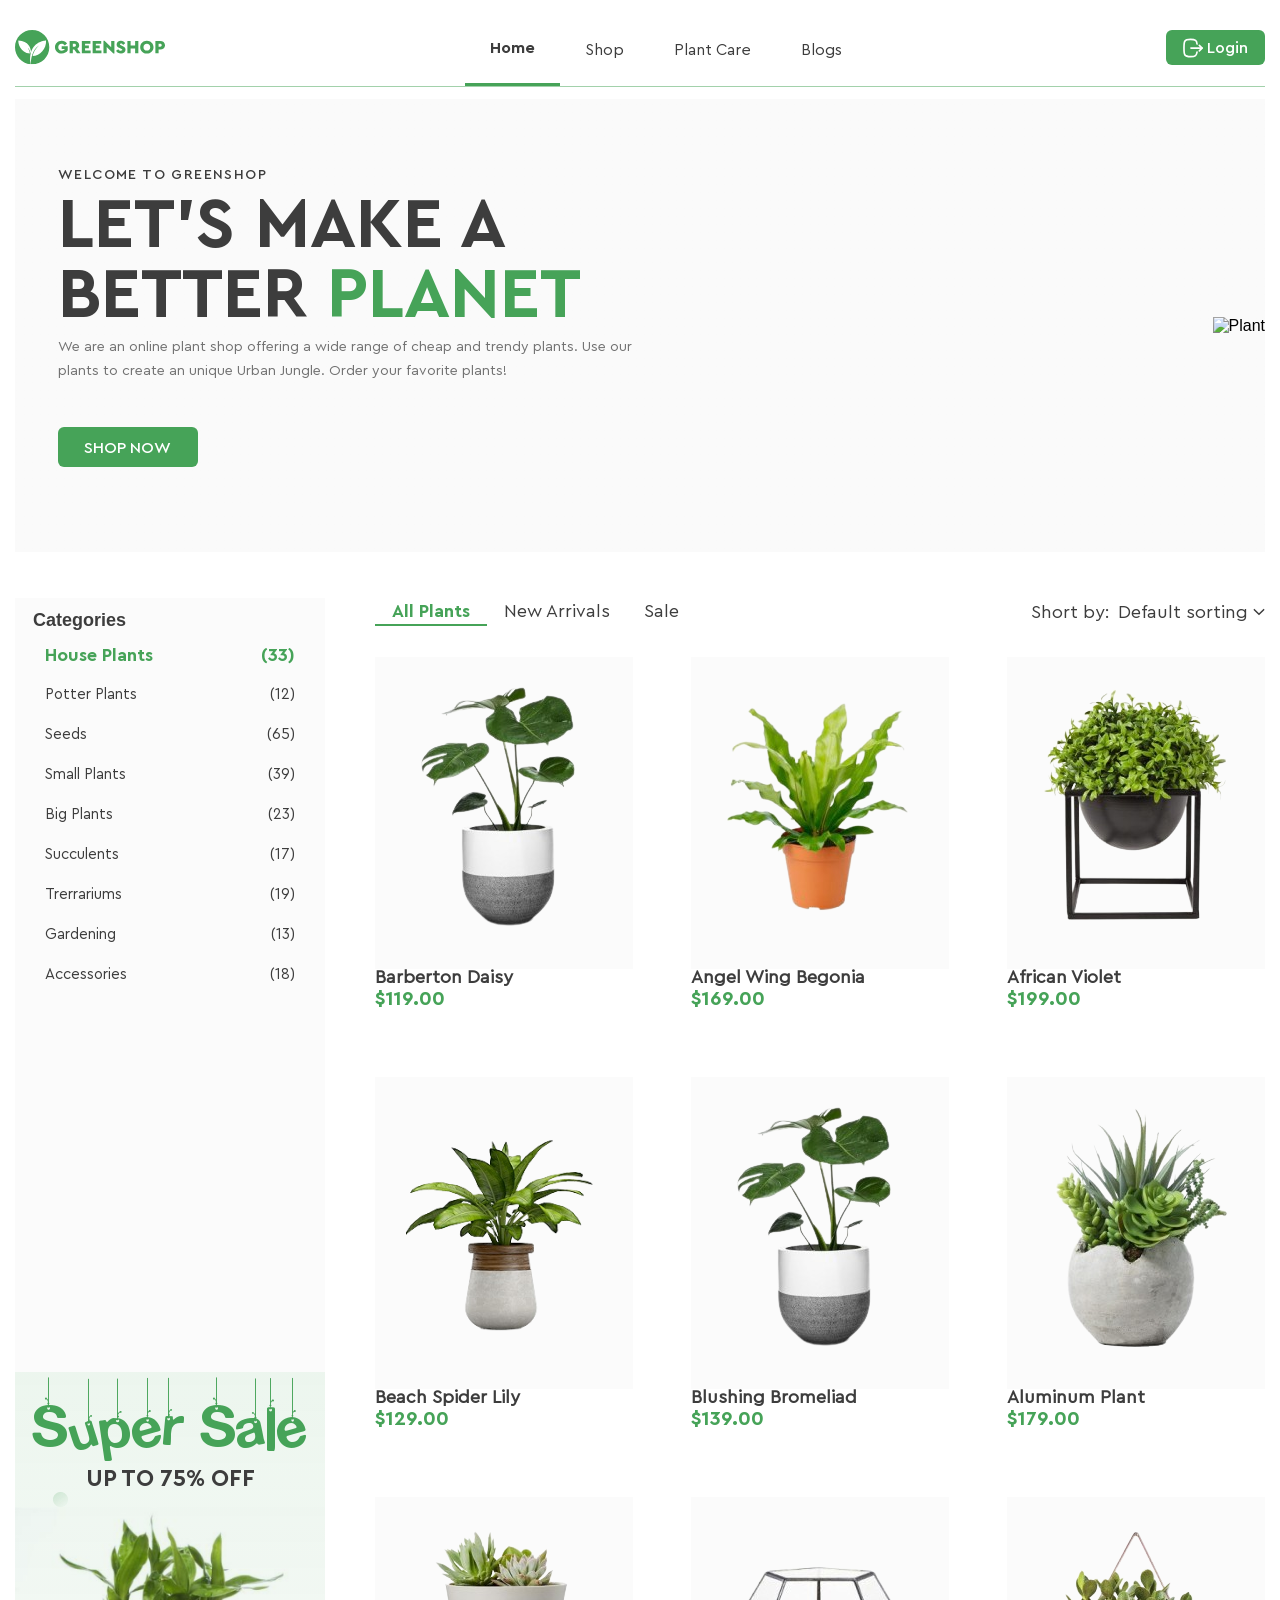
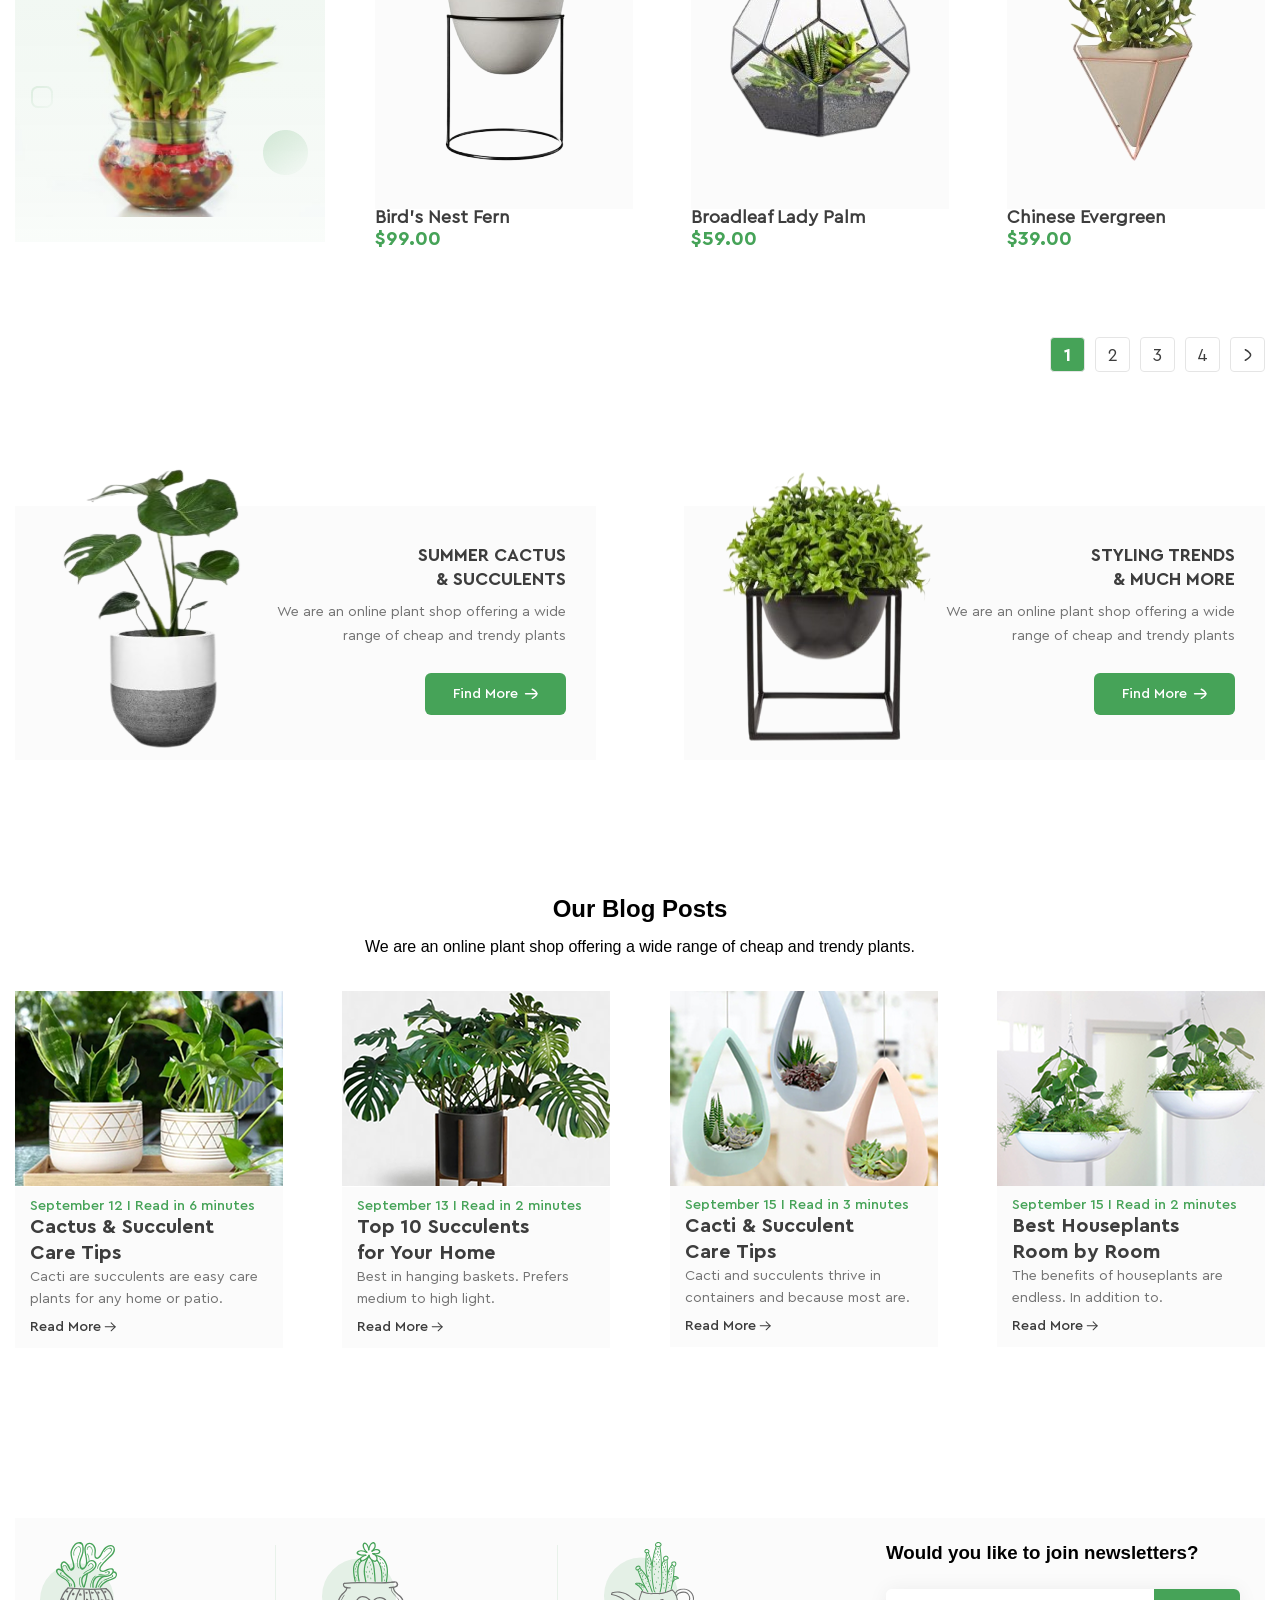
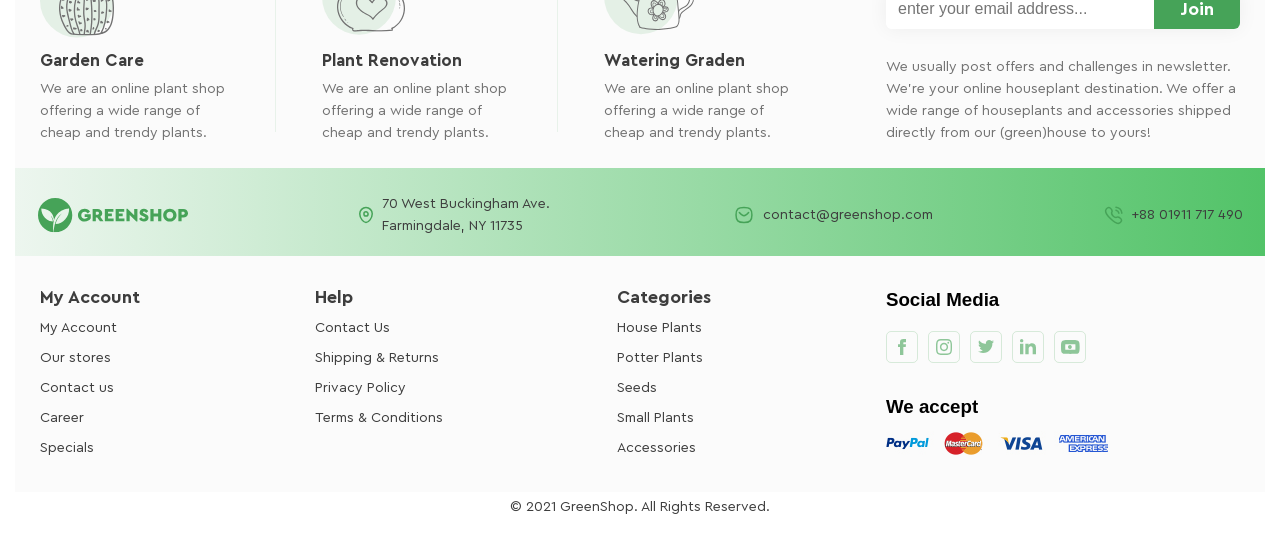
==== commit 32ead8f0: "add:update CSS styles for responsiveness" ====
--- a/index.html
+++ b/index.html
@@ -14,7 +14,8 @@
   <div class="container__main">
     <header>
       <div class="header">
-        <svg xmlns="http://www.w3.org/2000/svg" width="150" height="35" viewBox="0 0 150 35" fill="none">
+        <svg class="header__svg" xmlns="http://www.w3.org/2000/svg" width="150" height="35" viewBox="0 0 150 35"
+          fill="none">
           <g clip-path="url(#clip0_1_1069)">
             <path
               d="M17.15 0C7.67748 0 0 7.67746 0 17.15C0 26.0201 6.73548 33.3175 15.3711 34.207C14.8496 29.9134 15.0436 26.4001 15.7067 23.5135C15.3347 21.7225 14.4898 19.0703 12.5734 17.1864C12.5734 17.1864 13.8348 19.0784 14.5181 21.6214C14.5181 21.6255 14.5221 21.6295 14.5221 21.6335C14.5949 21.9044 14.6596 22.1793 14.7162 22.4623C14.7283 22.527 14.7404 22.5917 14.7526 22.6604C14.8051 22.9515 14.8536 23.2426 14.886 23.5418C5.19513 22.3532 3.12921 13.6569 3.35561 10.3781C13.665 10.9482 15.7754 17.8292 16.0827 22.0985C19.4585 11.0412 30.1843 10.4024 31.0697 10.3781C31.4538 18.8763 25.1509 25.5026 17.6149 26.0807C17.6635 25.8503 17.7201 25.6198 17.7767 25.3934C17.7928 25.3247 17.813 25.26 17.8333 25.1913C17.8777 25.0296 17.9222 24.8679 17.9748 24.7061C17.995 24.6374 18.0192 24.5646 18.0394 24.4959C18.096 24.318 18.1567 24.1442 18.2173 23.9663C18.2335 23.9259 18.2456 23.8854 18.2618 23.845C18.3386 23.6348 18.4195 23.4326 18.5003 23.2305C18.5084 23.2143 18.5125 23.1941 18.5205 23.1779C18.5205 23.1779 18.5205 23.1779 18.5246 23.1779C20.4571 18.5043 24.0229 15.4439 24.0229 15.4439C17.0247 19.4868 15.8441 29.9983 15.6582 34.2231C16.1514 34.2676 16.6446 34.2999 17.15 34.2999C26.6225 34.2999 34.3 26.6225 34.3 17.15C34.3 7.67746 26.6225 0 17.15 0Z"
@@ -172,7 +173,7 @@
             </li>
             <li class="menu__item">
               <label class="menu__checkbox">
-                <input type="checkbox" class="menu__checkbox-input">
+                <input class="menu__checkbox-input" type="checkbox">
                 <div class="menu__checkbox-content">
                   <span class="menu__checkbox-name">Potter Plants</span>
                   <span class="menu__checkbox-count">(12)</span>
@@ -181,7 +182,7 @@
             </li>
             <li class="menu__item">
               <label class="menu__checkbox">
-                <input type="checkbox" class="menu__checkbox-input">
+                <input class="menu__checkbox-input" type="checkbox">
                 <div class="menu__checkbox-content">
                   <span class="menu__checkbox-name">Seeds</span>
                   <span class="menu__checkbox-count">(65)</span>
@@ -190,7 +191,7 @@
             </li>
             <li class="menu__item">
               <label class="menu__checkbox">
-                <input type="checkbox" class="menu__checkbox-input">
+                <input class="menu__checkbox-input" type="checkbox">
                 <div class="menu__checkbox-content">
                   <span class="menu__checkbox-name">Small Plants</span>
                   <span class="menu__checkbox-count">(39)</span>
@@ -199,7 +200,7 @@
             </li>
             <li class="menu__item">
               <label class="menu__checkbox">
-                <input type="checkbox" class="menu__checkbox-input">
+                <input class="menu__checkbox-input" type="checkbox">
                 <div class="menu__checkbox-content">
                   <span class="menu__checkbox-name">Big Plants</span>
                   <span class="menu__checkbox-count">(23)</span>
@@ -208,7 +209,7 @@
             </li>
             <li class="menu__item">
               <label class="menu__checkbox">
-                <input type="checkbox" class="menu__checkbox-input">
+                <input class="menu__checkbox-input" type="checkbox">
                 <div class="menu__checkbox-content">
                   <span class="menu__checkbox-name">Succulents</span>
                   <span class="menu__checkbox-count">(17)</span>
@@ -217,7 +218,7 @@
             </li>
             <li class="menu__item">
               <label class="menu__checkbox">
-                <input type="checkbox" class="menu__checkbox-input">
+                <input class="menu__checkbox-input" type="checkbox">
                 <div class="menu__checkbox-content">
                   <span class="menu__checkbox-name">Trerrariums</span>
                   <span class="menu__checkbox-count">(19)</span>
@@ -226,7 +227,7 @@
             </li>
             <li class="menu__item">
               <label class="menu__checkbox">
-                <input type="checkbox" class="menu__checkbox-input">
+                <input class="menu__checkbox-input" type="checkbox">
                 <div class="menu__checkbox-content">
                   <span class="menu__checkbox-name">Gardening</span>
                   <span class="menu__checkbox-count">(13)</span>
@@ -235,7 +236,7 @@
             </li>
             <li class="menu__item">
               <label class="menu__checkbox">
-                <input type="checkbox" class="menu__checkbox-input">
+                <input class="menu__checkbox-input" type="checkbox">
                 <div class="menu__checkbox-content">
                   <span class="menu__checkbox-name">Accessories</span>
                   <span class="menu__checkbox-count">(18)</span>
@@ -798,214 +799,213 @@
         </div>
       </section>
     </main>
-    <footer class="footer">
-      <div class="footer__header">
-        <div class="footer__header-card">
-          <h3 class="footer__header-title">Garden Care</h3>
-          <p class="footer__header-text">
-            We are an online plant shop offering a wide range of cheap and trendy plants.
-          </p>
-        </div>
-        <div class="footer__header-card">
-          <h3 class="footer__header-title">Plant Renovation</h3>
-          <p class="footer__header-text">
-            We are an online plant shop offering a wide range of cheap and trendy plants.
-          </p>
-        </div>
-        <div class="footer__header-card">
-          <h3 class="footer__header-title">Watering Graden</h3>
-          <p class="footer__header-text">
-            We are an online plant shop offering a wide range of cheap and trendy plants.
-          </p>
-        </div>
-        <div class="footer__header-like">
-          <h3 class="footer__header-like-title">Would you like to join newsletters?</h3>
-          <form class="footer__header-form">
-            <input type="email" class="footer__email-input" placeholder="enter your email address..." required>
-            <button type="submit" class="footer__email-btn">Join</button>
-          </form>
-          <p class="footer__header-text">We usually post offers and challenges in newsletter. We’re your
-            online
-            houseplant destination. We offer a wide range of houseplants and accessories shipped directly
-            from
-            our (green)house to yours!
-          </p>
-        </div>
-      </div>
-      <div class="footer__contacts">
-        <svg xmlns="http://www.w3.org/2000/svg" width="150" height="35" viewBox="0 0 150 35" fill="none">
-          <g clip-path="url(#clip0_4_3318)">
-            <path
-              d="M17.15 0C7.67748 0 0 7.67746 0 17.15C0 26.0201 6.73548 33.3175 15.3711 34.207C14.8496 29.9134 15.0436 26.4001 15.7067 23.5135C15.3347 21.7225 14.4898 19.0703 12.5734 17.1864C12.5734 17.1864 13.8348 19.0784 14.5181 21.6214C14.5181 21.6255 14.5221 21.6295 14.5221 21.6335C14.5949 21.9044 14.6596 22.1793 14.7162 22.4623C14.7283 22.527 14.7404 22.5917 14.7526 22.6604C14.8051 22.9515 14.8536 23.2426 14.886 23.5418C5.19513 22.3532 3.12921 13.6569 3.35561 10.3781C13.665 10.9482 15.7754 17.8292 16.0827 22.0985C19.4585 11.0412 30.1843 10.4024 31.0697 10.3781C31.4538 18.8763 25.1509 25.5026 17.6149 26.0807C17.6635 25.8503 17.7201 25.6198 17.7767 25.3934C17.7928 25.3247 17.813 25.26 17.8333 25.1913C17.8777 25.0296 17.9222 24.8679 17.9748 24.7061C17.995 24.6374 18.0192 24.5646 18.0394 24.4959C18.096 24.318 18.1567 24.1442 18.2173 23.9663C18.2335 23.9259 18.2456 23.8854 18.2618 23.845C18.3386 23.6348 18.4195 23.4326 18.5003 23.2305C18.5084 23.2143 18.5125 23.1941 18.5205 23.1779C18.5205 23.1779 18.5205 23.1779 18.5246 23.1779C20.4571 18.5043 24.0229 15.4439 24.0229 15.4439C17.0247 19.4868 15.8441 29.9983 15.6582 34.2231C16.1514 34.2676 16.6446 34.2999 17.15 34.2999C26.6225 34.2999 34.3 26.6225 34.3 17.15C34.3 7.67746 26.6225 0 17.15 0Z"
-              fill="#46A358" />
-            <path
-              d="M46.7037 10.7454C48.9718 10.7454 50.8234 11.7197 52.0242 13.4986L49.7763 15.4109C48.9718 14.287 47.9974 13.7048 46.6471 13.7048C44.569 13.7048 43.2753 15.0713 43.2753 17.1534C43.2753 19.2719 44.6418 20.695 46.8371 20.695C48.0177 20.695 48.9556 20.2826 49.554 19.5913V19.0091H46.6673V16.2357H52.7762V20.133C52.194 21.164 51.3692 21.9887 50.3019 22.6234C49.2346 23.242 48.0338 23.5614 46.7037 23.5614C42.9923 23.618 39.9237 20.7314 39.9763 17.1534C39.9197 13.5956 42.9923 10.6888 46.7037 10.7454Z"
-              fill="#46A358" />
-            <path
-              d="M61.9576 23.3316L59.168 19.4908H57.8379V23.3316H54.6157V10.9684H59.4672C62.2204 10.9684 64.2459 12.6543 64.2459 15.2215C64.2459 16.7376 63.5141 17.995 62.2972 18.7429L65.5558 23.3316H61.9576ZM57.8338 16.681H59.4833C60.3809 16.681 60.963 16.0988 60.963 15.2215C60.963 14.3442 60.3809 13.7782 59.4833 13.7782H57.8338V16.681Z"
-              fill="#46A358" />
-            <path
-              d="M66.8333 10.9684H75.4124V13.8712H70.0555V15.5773H73.876V18.2739H70.0555V20.4288H75.6388V23.3316H66.8333V10.9684Z"
-              fill="#46A358" />
-            <path
-              d="M77.644 10.9684H86.223V13.8712H80.8662V15.5773H84.6867V18.2739H80.8662V20.4288H86.4494V23.3316H77.644V10.9684Z"
-              fill="#46A358" />
-            <path
-              d="M99.4192 10.9684V23.558H98.3882L91.681 17.057V23.3316H88.4588V10.742H89.4897L96.197 17.15V10.9684H99.4192Z"
-              fill="#46A358" />
-            <path
-              d="M103.264 19.135C103.996 20.1094 104.764 20.7279 106.017 20.7279C106.862 20.7279 107.291 20.4288 107.291 19.8264C107.291 19.2846 107.008 19.1148 106.033 18.6822L104.76 18.1203C102.718 17.2187 101.631 16.0584 101.631 14.3927C101.631 12.2015 103.43 10.7379 105.957 10.7379C107.998 10.7379 109.442 11.7123 110.189 13.2284L108.035 14.8779C107.436 13.9803 106.874 13.568 105.993 13.568C105.318 13.568 104.889 13.8307 104.889 14.3563C104.889 14.8051 105.152 15.0517 105.957 15.3671L107.38 15.9654C109.535 16.867 110.545 17.9505 110.545 19.693C110.545 22.0904 108.576 23.5539 106.009 23.5539C103.782 23.5539 101.982 22.4866 101.081 20.7805L103.264 19.135Z"
-              fill="#46A358" />
-            <path
-              d="M112.393 10.9684H115.615V15.4843H120.131V10.9684H123.353V23.3316H120.131V18.3871H115.615V23.3316H112.393V10.9684Z"
-              fill="#46A358" />
-            <path
-              d="M131.843 10.742C135.441 10.6652 138.607 13.6084 138.53 17.15C138.603 20.7279 135.441 23.6146 131.843 23.558C128.229 23.6146 125.116 20.7279 125.193 17.15C125.116 13.6084 128.229 10.6692 131.843 10.742ZM131.859 13.7014C129.874 13.7014 128.488 15.1083 128.488 17.15C128.488 18.1809 128.807 19.0218 129.426 19.6606C130.044 20.2792 130.869 20.5986 131.859 20.5986C133.772 20.5986 135.231 19.2119 135.231 17.15C135.235 15.1083 133.772 13.7014 131.859 13.7014Z"
-              fill="#46A358" />
-            <path
-              d="M140.374 10.9684H145.225C147.979 10.9684 150.004 12.6543 150.004 15.2215C150.004 17.7524 147.926 19.4908 145.225 19.4908H143.596V23.3316H140.374V10.9684ZM145.242 16.681C146.139 16.681 146.721 16.0988 146.721 15.2215C146.721 14.3442 146.139 13.7782 145.242 13.7782H143.592V16.681H145.242Z"
-              fill="#46A358" />
-          </g>
-          <defs>
-            <clippath id="clip0_4_3318">
-              <rect width="150" height="34.2999" fill="white" />
-            </clippath>
-          </defs>
+  </div>
+  <footer class="footer">
+    <div class="footer__header">
+      <div class="footer__header-card">
+        <h3 class="footer__header-title">Garden Care</h3>
+        <p class="footer__header-text">
+          We are an online plant shop offering a wide range of cheap and trendy plants.
+        </p>
+      </div>
+      <div class="footer__header-card">
+        <h3 class="footer__header-title">Plant Renovation</h3>
+        <p class="footer__header-text">
+          We are an online plant shop offering a wide range of cheap and trendy plants.
+        </p>
+      </div>
+      <div class="footer__header-card">
+        <h3 class="footer__header-title">Watering Graden</h3>
+        <p class="footer__header-text">
+          We are an online plant shop offering a wide range of cheap and trendy plants.
+        </p>
+      </div>
+      <div class="footer__header-like">
+        <h3 class="footer__header-like-title">Would you like to join newsletters?</h3>
+        <form class="footer__header-form">
+          <input type="email" class="footer__email-input" placeholder="enter your email address..." required>
+          <button type="submit" class="footer__email-btn">Join</button>
+        </form>
+        <p class="footer__header-text">We usually post offers and challenges in newsletter. We’re your
+          online
+          houseplant destination. We offer a wide range of houseplants and accessories shipped directly
+          from
+          our (green)house to yours!
+        </p>
+      </div>
+    </div>
+    <div class="footer__contacts">
+      <svg xmlns="http://www.w3.org/2000/svg" width="150" height="35" viewBox="0 0 150 35" fill="none">
+        <g clip-path="url(#clip0_4_3318)">
+          <path
+            d="M17.15 0C7.67748 0 0 7.67746 0 17.15C0 26.0201 6.73548 33.3175 15.3711 34.207C14.8496 29.9134 15.0436 26.4001 15.7067 23.5135C15.3347 21.7225 14.4898 19.0703 12.5734 17.1864C12.5734 17.1864 13.8348 19.0784 14.5181 21.6214C14.5181 21.6255 14.5221 21.6295 14.5221 21.6335C14.5949 21.9044 14.6596 22.1793 14.7162 22.4623C14.7283 22.527 14.7404 22.5917 14.7526 22.6604C14.8051 22.9515 14.8536 23.2426 14.886 23.5418C5.19513 22.3532 3.12921 13.6569 3.35561 10.3781C13.665 10.9482 15.7754 17.8292 16.0827 22.0985C19.4585 11.0412 30.1843 10.4024 31.0697 10.3781C31.4538 18.8763 25.1509 25.5026 17.6149 26.0807C17.6635 25.8503 17.7201 25.6198 17.7767 25.3934C17.7928 25.3247 17.813 25.26 17.8333 25.1913C17.8777 25.0296 17.9222 24.8679 17.9748 24.7061C17.995 24.6374 18.0192 24.5646 18.0394 24.4959C18.096 24.318 18.1567 24.1442 18.2173 23.9663C18.2335 23.9259 18.2456 23.8854 18.2618 23.845C18.3386 23.6348 18.4195 23.4326 18.5003 23.2305C18.5084 23.2143 18.5125 23.1941 18.5205 23.1779C18.5205 23.1779 18.5205 23.1779 18.5246 23.1779C20.4571 18.5043 24.0229 15.4439 24.0229 15.4439C17.0247 19.4868 15.8441 29.9983 15.6582 34.2231C16.1514 34.2676 16.6446 34.2999 17.15 34.2999C26.6225 34.2999 34.3 26.6225 34.3 17.15C34.3 7.67746 26.6225 0 17.15 0Z"
+            fill="#46A358" />
+          <path
+            d="M46.7037 10.7454C48.9718 10.7454 50.8234 11.7197 52.0242 13.4986L49.7763 15.4109C48.9718 14.287 47.9974 13.7048 46.6471 13.7048C44.569 13.7048 43.2753 15.0713 43.2753 17.1534C43.2753 19.2719 44.6418 20.695 46.8371 20.695C48.0177 20.695 48.9556 20.2826 49.554 19.5913V19.0091H46.6673V16.2357H52.7762V20.133C52.194 21.164 51.3692 21.9887 50.3019 22.6234C49.2346 23.242 48.0338 23.5614 46.7037 23.5614C42.9923 23.618 39.9237 20.7314 39.9763 17.1534C39.9197 13.5956 42.9923 10.6888 46.7037 10.7454Z"
+            fill="#46A358" />
+          <path
+            d="M61.9576 23.3316L59.168 19.4908H57.8379V23.3316H54.6157V10.9684H59.4672C62.2204 10.9684 64.2459 12.6543 64.2459 15.2215C64.2459 16.7376 63.5141 17.995 62.2972 18.7429L65.5558 23.3316H61.9576ZM57.8338 16.681H59.4833C60.3809 16.681 60.963 16.0988 60.963 15.2215C60.963 14.3442 60.3809 13.7782 59.4833 13.7782H57.8338V16.681Z"
+            fill="#46A358" />
+          <path
+            d="M66.8333 10.9684H75.4124V13.8712H70.0555V15.5773H73.876V18.2739H70.0555V20.4288H75.6388V23.3316H66.8333V10.9684Z"
+            fill="#46A358" />
+          <path
+            d="M77.644 10.9684H86.223V13.8712H80.8662V15.5773H84.6867V18.2739H80.8662V20.4288H86.4494V23.3316H77.644V10.9684Z"
+            fill="#46A358" />
+          <path
+            d="M99.4192 10.9684V23.558H98.3882L91.681 17.057V23.3316H88.4588V10.742H89.4897L96.197 17.15V10.9684H99.4192Z"
+            fill="#46A358" />
+          <path
+            d="M103.264 19.135C103.996 20.1094 104.764 20.7279 106.017 20.7279C106.862 20.7279 107.291 20.4288 107.291 19.8264C107.291 19.2846 107.008 19.1148 106.033 18.6822L104.76 18.1203C102.718 17.2187 101.631 16.0584 101.631 14.3927C101.631 12.2015 103.43 10.7379 105.957 10.7379C107.998 10.7379 109.442 11.7123 110.189 13.2284L108.035 14.8779C107.436 13.9803 106.874 13.568 105.993 13.568C105.318 13.568 104.889 13.8307 104.889 14.3563C104.889 14.8051 105.152 15.0517 105.957 15.3671L107.38 15.9654C109.535 16.867 110.545 17.9505 110.545 19.693C110.545 22.0904 108.576 23.5539 106.009 23.5539C103.782 23.5539 101.982 22.4866 101.081 20.7805L103.264 19.135Z"
+            fill="#46A358" />
+          <path
+            d="M112.393 10.9684H115.615V15.4843H120.131V10.9684H123.353V23.3316H120.131V18.3871H115.615V23.3316H112.393V10.9684Z"
+            fill="#46A358" />
+          <path
+            d="M131.843 10.742C135.441 10.6652 138.607 13.6084 138.53 17.15C138.603 20.7279 135.441 23.6146 131.843 23.558C128.229 23.6146 125.116 20.7279 125.193 17.15C125.116 13.6084 128.229 10.6692 131.843 10.742ZM131.859 13.7014C129.874 13.7014 128.488 15.1083 128.488 17.15C128.488 18.1809 128.807 19.0218 129.426 19.6606C130.044 20.2792 130.869 20.5986 131.859 20.5986C133.772 20.5986 135.231 19.2119 135.231 17.15C135.235 15.1083 133.772 13.7014 131.859 13.7014Z"
+            fill="#46A358" />
+          <path
+            d="M140.374 10.9684H145.225C147.979 10.9684 150.004 12.6543 150.004 15.2215C150.004 17.7524 147.926 19.4908 145.225 19.4908H143.596V23.3316H140.374V10.9684ZM145.242 16.681C146.139 16.681 146.721 16.0988 146.721 15.2215C146.721 14.3442 146.139 13.7782 145.242 13.7782H143.592V16.681H145.242Z"
+            fill="#46A358" />
+        </g>
+        <defs>
+          <clippath id="clip0_4_3318">
+            <rect width="150" height="34.2999" fill="white" />
+          </clippath>
+        </defs>
+      </svg>
+      <div class="footer__address">
+        <svg xmlns="http://www.w3.org/2000/svg" width="14" height="18" viewBox="0 0 14 18" fill="none">
+          <path fill-rule="evenodd" clip-rule="evenodd"
+            d="M9.09184 7.92542C9.09184 6.77436 8.15914 5.84166 7.00808 5.84166C5.85787 5.84166 4.92517 6.77436 4.92517 7.92542C4.92517 9.07563 5.85787 10.0083 7.00808 10.0083C8.15914 10.0083 9.09184 9.07563 9.09184 7.92542Z"
+            stroke="#46A358" stroke-width="1.5" stroke-linecap="round" stroke-linejoin="round" />
+          <path fill-rule="evenodd" clip-rule="evenodd"
+            d="M6.99959 16.5C4.58457 16.5 0.75 12.2989 0.75 7.8322C0.75 4.33539 3.54758 1.5 6.99959 1.5C10.4516 1.5 13.25 4.33539 13.25 7.8322C13.25 12.2989 9.41543 16.5 6.99959 16.5Z"
+            stroke="#46A358" stroke-width="1.5" stroke-linecap="round" stroke-linejoin="round" />
         </svg>
-        <div class="footer__address">
-          <svg xmlns="http://www.w3.org/2000/svg" width="14" height="18" viewBox="0 0 14 18" fill="none">
-            <path fill-rule="evenodd" clip-rule="evenodd"
-              d="M9.09184 7.92542C9.09184 6.77436 8.15914 5.84166 7.00808 5.84166C5.85787 5.84166 4.92517 6.77436 4.92517 7.92542C4.92517 9.07563 5.85787 10.0083 7.00808 10.0083C8.15914 10.0083 9.09184 9.07563 9.09184 7.92542Z"
-              stroke="#46A358" stroke-width="1.5" stroke-linecap="round" stroke-linejoin="round" />
-            <path fill-rule="evenodd" clip-rule="evenodd"
-              d="M6.99959 16.5C4.58457 16.5 0.75 12.2989 0.75 7.8322C0.75 4.33539 3.54758 1.5 6.99959 1.5C10.4516 1.5 13.25 4.33539 13.25 7.8322C13.25 12.2989 9.41543 16.5 6.99959 16.5Z"
-              stroke="#46A358" stroke-width="1.5" stroke-linecap="round" stroke-linejoin="round" />
-          </svg>
-          <span class="footer__address-text">
-            70 West Buckingham Ave. <br>Farmingdale, NY 11735
-          </span>
-        </div>
-        <div class="footer__email">
-          <svg xmlns="http://www.w3.org/2000/svg" width="18" height="18" viewBox="0 0 18 18" fill="none">
-            <path
-              d="M13.6208 6.51582C13.6208 6.51582 10.9457 9.72635 8.98917 9.72635C7.03345 9.72635 4.32835 6.51582 4.32835 6.51582"
-              stroke="#46A358" stroke-width="1.5" stroke-linecap="round" stroke-linejoin="round" />
-            <path fill-rule="evenodd" clip-rule="evenodd"
-              d="M1.0434 8.97397C1.0434 3.27556 3.02752 1.37665 8.9799 1.37665C14.9323 1.37665 16.9164 3.27556 16.9164 8.97397C16.9164 14.6716 14.9323 16.5713 8.9799 16.5713C3.02752 16.5713 1.0434 14.6716 1.0434 8.97397Z"
-              stroke="#46A358" stroke-width="1.5" stroke-linecap="round" stroke-linejoin="round" />
-          </svg>
-          <a class="footer__address-text" href="mailto:contact@greenshop.com">contact@greenshop.com
-          </a>
-        </div>
-        <div class="footer__phone">
-          <svg xmlns="http://www.w3.org/2000/svg" width="19" height="19" viewBox="0 0 19 19" fill="none">
-            <path d="M11.9604 1.29175C15.0446 1.63425 17.4813 4.06758 17.8279 7.15175" stroke="#46A358"
-              stroke-width="1.5" stroke-linecap="round" stroke-linejoin="round" />
-            <path d="M11.9604 4.24425C13.4363 4.53091 14.5896 5.68508 14.8771 7.16091" stroke="#46A358"
-              stroke-width="1.5" stroke-linecap="round" stroke-linejoin="round" />
-            <path fill-rule="evenodd" clip-rule="evenodd"
-              d="M6.41709 12.5825C0.668773 6.83352 1.48617 4.20096 2.09214 3.35263C2.16999 3.21552 4.08875 0.343233 6.14551 2.02839C11.2507 6.23288 4.78761 5.63843 9.07452 9.92607C13.3623 14.2128 12.767 7.74996 16.9716 12.8541C18.6568 14.9117 15.7844 16.8303 15.6482 16.9073C14.7998 17.5141 12.1663 18.3315 6.41709 12.5825Z"
-              stroke="#46A358" stroke-width="1.5" stroke-linecap="round" stroke-linejoin="round" />
-          </svg>
-          <a class="footer__address-text" href="tel:+8801911717490">+88 01911 717 490</a>
-        </div>
-      </div>
-      <div class="footer__footer">
-        <div class="footer__account">
-          <h3 class="footer__footer-title">My Account</h3>
-          <ul class="footer__footer-list">
-            <li><a class="footer__account-link" href="#">My Account</a></li>
-            <li><a class="footer__account-link" href="#">Our stores</a></li>
-            <li><a class="footer__account-link" href="#">Contact us</a></li>
-            <li><a class="footer__account-link" href="#">Career</a></li>
-            <li><a class="footer__account-link" href="#">Specials</a></li>
-          </ul>
-        </div>
-        <div class="footer__help">
-          <h3 class="footer__footer-title">Help</h3>
-          <ul class="footer__footer-list">
-            <li><a class="footer__help-link" href="#">Contact Us</a></li>
-            <li><a class="footer__help-link" href="#">Shipping &amp; Returns</a></li>
-            <li><a class="footer__help-link" href="#">Privacy Policy</a></li>
-            <li><a class="footer__help-link" href="#">Terms &amp; Conditions</a></li>
-          </ul>
-        </div>
-        <div class="footer__categories">
-          <h3 class="footer__footer-title">Categories</h3>
-          <ul class="footer__footer-list">
-            <li><a class="footer__categories-link" href="#">House Plants</a></li>
-            <li><a class="footer__categories-link" href="#">Potter Plants
-              </a></li>
-            <li><a class="footer__categories-link" href="#">Seeds
-              </a></li>
-            <li><a class="footer__categories-link" href="#">Small Plants
-              </a></li>
-            <li><a class="footer__categories-link" href="#">Accessories
-              </a></li>
-          </ul>
-        </div>
-        <div class="footer__cocial-media">
-          <h3 class="footer__social-title">Social Media</h3>
-          <ul class="footer__social-list">
-            <li>
-              <a class="footer__social-link" href="#">
-                <svg xmlns="http://www.w3.org/2000/svg" width="32" height="32" viewBox="0 0 32 32" fill="none">
-                  <rect x="0.5" y="0.5" width="31" height="31" rx="4.5" stroke="#46A358" stroke-opacity="0.2" />
-                  <path
-                    d="M14 13.3333H12V16H14V24H17.3333V16H19.7333L20 13.3333H17.3333V12.2C17.3333 11.6 17.4667 11.3333 18.0667 11.3333H20V8H17.4667C15.0667 8 14 9.06667 14 11.0667V13.3333Z"
-                    fill="#46A358" fill-opacity="0.6" />
-                </svg>
-              </a>
-            </li>
-            <li>
-              <a class="footer__social-link" href="#">
-                <svg xmlns="http://www.w3.org/2000/svg" width="32" height="32" viewBox="0 0 32 32" fill="none">
-                  <rect x="0.5" y="0.5" width="31" height="31" rx="4.5" stroke="#46A358" stroke-opacity="0.2" />
-                  <path
-                    d="M16 9.46667C18.1333 9.46667 18.4 9.46667 19.2667 9.53333C21.4667 9.6 22.4667 10.6667 22.5333 12.8C22.6 13.6667 22.6 13.8667 22.6 16C22.6 18.1333 22.6 18.4 22.5333 19.2C22.4667 21.3333 21.4 22.4 19.2667 22.4667C18.4 22.5333 18.2 22.5333 16 22.5333C13.8667 22.5333 13.6 22.5333 12.8 22.4667C10.6 22.4 9.6 21.3333 9.53333 19.2C9.46667 18.3333 9.46667 18.1333 9.46667 16C9.46667 13.8667 9.46667 13.6 9.53333 12.8C9.6 10.6667 10.6667 9.6 12.8 9.53333C13.6 9.46667 13.8667 9.46667 16 9.46667ZM16 8C13.8 8 13.5333 8 12.7333 8.06667C9.8 8.2 8.2 9.8 8.06667 12.7333C8 13.5333 8 13.8 8 16C8 18.2 8 18.4667 8.06667 19.2667C8.2 22.2 9.8 23.8 12.7333 23.9333C13.5333 24 13.8 24 16 24C18.2 24 18.4667 24 19.2667 23.9333C22.2 23.8 23.8 22.2 23.9333 19.2667C24 18.4667 24 18.2 24 16C24 13.8 24 13.5333 23.9333 12.7333C23.8 9.8 22.2 8.2 19.2667 8.06667C18.4667 8 18.2 8 16 8ZM16 11.8667C13.7333 11.8667 11.8667 13.7333 11.8667 16C11.8667 18.2667 13.7333 20.1333 16 20.1333C18.2667 20.1333 20.1333 18.2667 20.1333 16C20.1333 13.7333 18.2667 11.8667 16 11.8667ZM16 18.6667C14.5333 18.6667 13.3333 17.4667 13.3333 16C13.3333 14.5333 14.5333 13.3333 16 13.3333C17.4667 13.3333 18.6667 14.5333 18.6667 16C18.6667 17.4667 17.4667 18.6667 16 18.6667ZM20.2667 10.8C19.7333 10.8 19.3333 11.2 19.3333 11.7333C19.3333 12.2667 19.7333 12.6667 20.2667 12.6667C20.8 12.6667 21.2 12.2667 21.2 11.7333C21.2 11.2 20.8 10.8 20.2667 10.8Z"
-                    fill="#46A358" fill-opacity="0.6" />
-                </svg>
-              </a>
-            </li>
-            <li>
-              <a class="footer__social-link" href="#">
-                <svg xmlns="http://www.w3.org/2000/svg" width="32" height="32" viewBox="0 0 32 32" fill="none">
-                  <rect x="0.5" y="0.5" width="31" height="31" rx="4.5" stroke="#46A358" stroke-opacity="0.2" />
-                  <path
-                    d="M13.0319 22.0036C19.0699 22.0036 22.3718 17.0012 22.3718 12.6636C22.3718 12.5214 22.3689 12.38 22.3624 12.2392C23.0033 11.7759 23.5605 11.1976 24 10.5395C23.4118 10.8008 22.7789 10.9768 22.1149 11.0562C22.7926 10.6498 23.313 10.0067 23.5585 9.24021C22.9241 9.61636 22.2217 9.88969 21.4742 10.0371C20.8749 9.39908 20.0218 9 19.0779 9C17.2648 9 15.7946 10.4702 15.7946 12.2823C15.7946 12.54 15.8236 12.7904 15.8796 13.0308C13.1516 12.8938 10.7324 11.5874 9.11352 9.60125C8.83127 10.0862 8.66877 10.65 8.66877 11.2511C8.66877 12.3899 9.24837 13.3953 10.1297 13.9836C9.59121 13.9671 9.08531 13.8189 8.64293 13.5729C8.6422 13.5866 8.6422 13.6004 8.6422 13.6148C8.6422 15.2047 9.77392 16.532 11.2758 16.8329C11.0001 16.908 10.71 16.9484 10.4105 16.9484C10.199 16.9484 9.99338 16.9273 9.79339 16.8893C10.2112 18.1933 11.4232 19.1425 12.8601 19.1693C11.7364 20.0499 10.3209 20.5745 8.78305 20.5745C8.51827 20.5745 8.25695 20.5594 8 20.529C9.45273 21.46 11.1777 22.0036 13.0319 22.0036Z"
-                    fill="#46A358" fill-opacity="0.6" />
-                </svg>
-              </a>
-            </li>
-            <li>
-              <a class="footer__social-link" href="#">
-                <svg xmlns="http://www.w3.org/2000/svg" width="32" height="32" viewBox="0 0 32 32" fill="none">
-                  <rect x="0.5" y="0.5" width="31" height="31" rx="4.5" stroke="#46A358" stroke-opacity="0.2" />
-                  <path
-                    d="M11.3333 9.66667C11.3333 10.6 10.6 11.3333 9.66667 11.3333C8.73333 11.3333 8 10.6 8 9.66667C8 8.73333 8.73333 8 9.66667 8C10.6 8 11.3333 8.73333 11.3333 9.66667ZM11.3333 12.6667H8V23.3333H11.3333V12.6667ZM16.6667 12.6667H13.3333V23.3333H16.6667V17.7333C16.6667 14.6 20.6667 14.3333 20.6667 17.7333V23.3333H24V16.6C24 11.3333 18.0667 11.5333 16.6667 14.1333V12.6667Z"
-                    fill="#46A358" fill-opacity="0.6" />
-                </svg>
-              </a>
-            </li>
-            <li>
-              <a class="footer__social-link" href="#">
-                <svg xmlns="http://www.w3.org/2000/svg" width="32" height="32" viewBox="0 0 32 32" fill="none">
-                  <rect x="0.5" y="0.5" width="31" height="31" rx="4.5" stroke="#46A358" stroke-opacity="0.2" />
-                  <path fill-rule="evenodd" clip-rule="evenodd"
-                    d="M22.1653 13.4299L22.168 13.4306C22.168 13.4306 22.1676 13.4305 22.1667 13.4303C22.1663 13.4302 22.1658 13.4301 22.1653 13.4299ZM11.3244 13.3569C13.9176 13.1957 18.7483 13.1957 21.3415 13.3569L21.3422 13.3644C21.4047 13.9972 21.4299 14.8414 21.4299 16.0192C21.4299 17.1824 21.4053 18.0269 21.3441 18.665C18.6962 18.7703 13.9713 18.7703 11.3228 18.665C11.261 18.0332 11.236 17.1914 11.236 16.0192C11.236 14.8414 11.2612 13.9972 11.3237 13.3644L11.3244 13.3569ZM22.2422 18.6111C22.2422 18.6111 22.2405 18.6115 22.237 18.6122L22.2422 18.6111ZM10.4979 18.6077L10.5006 18.6084C10.4988 18.6079 10.4979 18.6077 10.4979 18.6077ZM7 16.0192C7 20.8412 7.38887 22.63 10.4221 22.8633C13.222 23.0189 19.4439 23.0189 22.2438 22.8633C25.277 22.7078 25.6659 20.8412 25.6659 16.0192C25.6659 11.1971 25.277 9.40832 22.2438 9.17499C19.4439 8.94167 13.222 8.94167 10.4221 9.17499C7.38887 9.40832 7 11.1971 7 16.0192ZM10.4979 13.4306C10.4979 13.4306 10.4988 13.4304 10.5007 13.4299L10.4979 13.4306ZM16.7823 17.7389C15.5039 18.3781 13.9997 17.4484 13.9997 16.0192C13.9997 14.5899 15.5039 13.6602 16.7823 14.2994C18.1994 15.008 18.1994 17.0303 16.7823 17.7389Z"
-                    fill="#46A358" fill-opacity="0.6" />
-                </svg>
-              </a>
-            </li>
-          </ul>
-          <h3 class="footer__payment-title">We accept</h3>
-          <img class="footer__payment" src="./img/payments.png" alt="Payments Options">
-        </div>
-      </div>
-      <h4 class="footer__rights">© 2021 GreenShop. All Rights Reserved.</h4>
-    </footer>
-  </div>
-
+        <span class="footer__address-text">
+          70 West Buckingham Ave. <br>Farmingdale, NY 11735
+        </span>
+      </div>
+      <div class="footer__email">
+        <svg xmlns="http://www.w3.org/2000/svg" width="18" height="18" viewBox="0 0 18 18" fill="none">
+          <path
+            d="M13.6208 6.51582C13.6208 6.51582 10.9457 9.72635 8.98917 9.72635C7.03345 9.72635 4.32835 6.51582 4.32835 6.51582"
+            stroke="#46A358" stroke-width="1.5" stroke-linecap="round" stroke-linejoin="round" />
+          <path fill-rule="evenodd" clip-rule="evenodd"
+            d="M1.0434 8.97397C1.0434 3.27556 3.02752 1.37665 8.9799 1.37665C14.9323 1.37665 16.9164 3.27556 16.9164 8.97397C16.9164 14.6716 14.9323 16.5713 8.9799 16.5713C3.02752 16.5713 1.0434 14.6716 1.0434 8.97397Z"
+            stroke="#46A358" stroke-width="1.5" stroke-linecap="round" stroke-linejoin="round" />
+        </svg>
+        <a class="footer__address-text" href="mailto:contact@greenshop.com">contact@greenshop.com
+        </a>
+      </div>
+      <div class="footer__phone">
+        <svg xmlns="http://www.w3.org/2000/svg" width="19" height="19" viewBox="0 0 19 19" fill="none">
+          <path d="M11.9604 1.29175C15.0446 1.63425 17.4813 4.06758 17.8279 7.15175" stroke="#46A358" stroke-width="1.5"
+            stroke-linecap="round" stroke-linejoin="round" />
+          <path d="M11.9604 4.24425C13.4363 4.53091 14.5896 5.68508 14.8771 7.16091" stroke="#46A358" stroke-width="1.5"
+            stroke-linecap="round" stroke-linejoin="round" />
+          <path fill-rule="evenodd" clip-rule="evenodd"
+            d="M6.41709 12.5825C0.668773 6.83352 1.48617 4.20096 2.09214 3.35263C2.16999 3.21552 4.08875 0.343233 6.14551 2.02839C11.2507 6.23288 4.78761 5.63843 9.07452 9.92607C13.3623 14.2128 12.767 7.74996 16.9716 12.8541C18.6568 14.9117 15.7844 16.8303 15.6482 16.9073C14.7998 17.5141 12.1663 18.3315 6.41709 12.5825Z"
+            stroke="#46A358" stroke-width="1.5" stroke-linecap="round" stroke-linejoin="round" />
+        </svg>
+        <a class="footer__address-text" href="tel:+8801911717490">+88 01911 717 490</a>
+      </div>
+    </div>
+    <div class="footer__footer">
+      <div class="footer__account">
+        <h3 class="footer__footer-title">My Account</h3>
+        <ul class="footer__footer-list">
+          <li><a class="footer__account-link" href="#">My Account</a></li>
+          <li><a class="footer__account-link" href="#">Our stores</a></li>
+          <li><a class="footer__account-link" href="#">Contact us</a></li>
+          <li><a class="footer__account-link" href="#">Career</a></li>
+          <li><a class="footer__account-link" href="#">Specials</a></li>
+        </ul>
+      </div>
+      <div class="footer__help">
+        <h3 class="footer__footer-title">Help</h3>
+        <ul class="footer__footer-list">
+          <li><a class="footer__help-link" href="#">Contact Us</a></li>
+          <li><a class="footer__help-link" href="#">Shipping &amp; Returns</a></li>
+          <li><a class="footer__help-link" href="#">Privacy Policy</a></li>
+          <li><a class="footer__help-link" href="#">Terms &amp; Conditions</a></li>
+        </ul>
+      </div>
+      <div class="footer__categories">
+        <h3 class="footer__footer-title">Categories</h3>
+        <ul class="footer__footer-list">
+          <li><a class="footer__categories-link" href="#">House Plants</a></li>
+          <li><a class="footer__categories-link" href="#">Potter Plants
+            </a></li>
+          <li><a class="footer__categories-link" href="#">Seeds
+            </a></li>
+          <li><a class="footer__categories-link" href="#">Small Plants
+            </a></li>
+          <li><a class="footer__categories-link" href="#">Accessories
+            </a></li>
+        </ul>
+      </div>
+      <div class="footer__cocial-media">
+        <h3 class="footer__social-title">Social Media</h3>
+        <ul class="footer__social-list">
+          <li>
+            <a class="footer__social-link" href="#">
+              <svg xmlns="http://www.w3.org/2000/svg" width="32" height="32" viewBox="0 0 32 32" fill="none">
+                <rect x="0.5" y="0.5" width="31" height="31" rx="4.5" stroke="#46A358" stroke-opacity="0.2" />
+                <path
+                  d="M14 13.3333H12V16H14V24H17.3333V16H19.7333L20 13.3333H17.3333V12.2C17.3333 11.6 17.4667 11.3333 18.0667 11.3333H20V8H17.4667C15.0667 8 14 9.06667 14 11.0667V13.3333Z"
+                  fill="#46A358" fill-opacity="0.6" />
+              </svg>
+            </a>
+          </li>
+          <li>
+            <a class="footer__social-link" href="#">
+              <svg xmlns="http://www.w3.org/2000/svg" width="32" height="32" viewBox="0 0 32 32" fill="none">
+                <rect x="0.5" y="0.5" width="31" height="31" rx="4.5" stroke="#46A358" stroke-opacity="0.2" />
+                <path
+                  d="M16 9.46667C18.1333 9.46667 18.4 9.46667 19.2667 9.53333C21.4667 9.6 22.4667 10.6667 22.5333 12.8C22.6 13.6667 22.6 13.8667 22.6 16C22.6 18.1333 22.6 18.4 22.5333 19.2C22.4667 21.3333 21.4 22.4 19.2667 22.4667C18.4 22.5333 18.2 22.5333 16 22.5333C13.8667 22.5333 13.6 22.5333 12.8 22.4667C10.6 22.4 9.6 21.3333 9.53333 19.2C9.46667 18.3333 9.46667 18.1333 9.46667 16C9.46667 13.8667 9.46667 13.6 9.53333 12.8C9.6 10.6667 10.6667 9.6 12.8 9.53333C13.6 9.46667 13.8667 9.46667 16 9.46667ZM16 8C13.8 8 13.5333 8 12.7333 8.06667C9.8 8.2 8.2 9.8 8.06667 12.7333C8 13.5333 8 13.8 8 16C8 18.2 8 18.4667 8.06667 19.2667C8.2 22.2 9.8 23.8 12.7333 23.9333C13.5333 24 13.8 24 16 24C18.2 24 18.4667 24 19.2667 23.9333C22.2 23.8 23.8 22.2 23.9333 19.2667C24 18.4667 24 18.2 24 16C24 13.8 24 13.5333 23.9333 12.7333C23.8 9.8 22.2 8.2 19.2667 8.06667C18.4667 8 18.2 8 16 8ZM16 11.8667C13.7333 11.8667 11.8667 13.7333 11.8667 16C11.8667 18.2667 13.7333 20.1333 16 20.1333C18.2667 20.1333 20.1333 18.2667 20.1333 16C20.1333 13.7333 18.2667 11.8667 16 11.8667ZM16 18.6667C14.5333 18.6667 13.3333 17.4667 13.3333 16C13.3333 14.5333 14.5333 13.3333 16 13.3333C17.4667 13.3333 18.6667 14.5333 18.6667 16C18.6667 17.4667 17.4667 18.6667 16 18.6667ZM20.2667 10.8C19.7333 10.8 19.3333 11.2 19.3333 11.7333C19.3333 12.2667 19.7333 12.6667 20.2667 12.6667C20.8 12.6667 21.2 12.2667 21.2 11.7333C21.2 11.2 20.8 10.8 20.2667 10.8Z"
+                  fill="#46A358" fill-opacity="0.6" />
+              </svg>
+            </a>
+          </li>
+          <li>
+            <a class="footer__social-link" href="#">
+              <svg xmlns="http://www.w3.org/2000/svg" width="32" height="32" viewBox="0 0 32 32" fill="none">
+                <rect x="0.5" y="0.5" width="31" height="31" rx="4.5" stroke="#46A358" stroke-opacity="0.2" />
+                <path
+                  d="M13.0319 22.0036C19.0699 22.0036 22.3718 17.0012 22.3718 12.6636C22.3718 12.5214 22.3689 12.38 22.3624 12.2392C23.0033 11.7759 23.5605 11.1976 24 10.5395C23.4118 10.8008 22.7789 10.9768 22.1149 11.0562C22.7926 10.6498 23.313 10.0067 23.5585 9.24021C22.9241 9.61636 22.2217 9.88969 21.4742 10.0371C20.8749 9.39908 20.0218 9 19.0779 9C17.2648 9 15.7946 10.4702 15.7946 12.2823C15.7946 12.54 15.8236 12.7904 15.8796 13.0308C13.1516 12.8938 10.7324 11.5874 9.11352 9.60125C8.83127 10.0862 8.66877 10.65 8.66877 11.2511C8.66877 12.3899 9.24837 13.3953 10.1297 13.9836C9.59121 13.9671 9.08531 13.8189 8.64293 13.5729C8.6422 13.5866 8.6422 13.6004 8.6422 13.6148C8.6422 15.2047 9.77392 16.532 11.2758 16.8329C11.0001 16.908 10.71 16.9484 10.4105 16.9484C10.199 16.9484 9.99338 16.9273 9.79339 16.8893C10.2112 18.1933 11.4232 19.1425 12.8601 19.1693C11.7364 20.0499 10.3209 20.5745 8.78305 20.5745C8.51827 20.5745 8.25695 20.5594 8 20.529C9.45273 21.46 11.1777 22.0036 13.0319 22.0036Z"
+                  fill="#46A358" fill-opacity="0.6" />
+              </svg>
+            </a>
+          </li>
+          <li>
+            <a class="footer__social-link" href="#">
+              <svg xmlns="http://www.w3.org/2000/svg" width="32" height="32" viewBox="0 0 32 32" fill="none">
+                <rect x="0.5" y="0.5" width="31" height="31" rx="4.5" stroke="#46A358" stroke-opacity="0.2" />
+                <path
+                  d="M11.3333 9.66667C11.3333 10.6 10.6 11.3333 9.66667 11.3333C8.73333 11.3333 8 10.6 8 9.66667C8 8.73333 8.73333 8 9.66667 8C10.6 8 11.3333 8.73333 11.3333 9.66667ZM11.3333 12.6667H8V23.3333H11.3333V12.6667ZM16.6667 12.6667H13.3333V23.3333H16.6667V17.7333C16.6667 14.6 20.6667 14.3333 20.6667 17.7333V23.3333H24V16.6C24 11.3333 18.0667 11.5333 16.6667 14.1333V12.6667Z"
+                  fill="#46A358" fill-opacity="0.6" />
+              </svg>
+            </a>
+          </li>
+          <li>
+            <a class="footer__social-link" href="#">
+              <svg xmlns="http://www.w3.org/2000/svg" width="32" height="32" viewBox="0 0 32 32" fill="none">
+                <rect x="0.5" y="0.5" width="31" height="31" rx="4.5" stroke="#46A358" stroke-opacity="0.2" />
+                <path fill-rule="evenodd" clip-rule="evenodd"
+                  d="M22.1653 13.4299L22.168 13.4306C22.168 13.4306 22.1676 13.4305 22.1667 13.4303C22.1663 13.4302 22.1658 13.4301 22.1653 13.4299ZM11.3244 13.3569C13.9176 13.1957 18.7483 13.1957 21.3415 13.3569L21.3422 13.3644C21.4047 13.9972 21.4299 14.8414 21.4299 16.0192C21.4299 17.1824 21.4053 18.0269 21.3441 18.665C18.6962 18.7703 13.9713 18.7703 11.3228 18.665C11.261 18.0332 11.236 17.1914 11.236 16.0192C11.236 14.8414 11.2612 13.9972 11.3237 13.3644L11.3244 13.3569ZM22.2422 18.6111C22.2422 18.6111 22.2405 18.6115 22.237 18.6122L22.2422 18.6111ZM10.4979 18.6077L10.5006 18.6084C10.4988 18.6079 10.4979 18.6077 10.4979 18.6077ZM7 16.0192C7 20.8412 7.38887 22.63 10.4221 22.8633C13.222 23.0189 19.4439 23.0189 22.2438 22.8633C25.277 22.7078 25.6659 20.8412 25.6659 16.0192C25.6659 11.1971 25.277 9.40832 22.2438 9.17499C19.4439 8.94167 13.222 8.94167 10.4221 9.17499C7.38887 9.40832 7 11.1971 7 16.0192ZM10.4979 13.4306C10.4979 13.4306 10.4988 13.4304 10.5007 13.4299L10.4979 13.4306ZM16.7823 17.7389C15.5039 18.3781 13.9997 17.4484 13.9997 16.0192C13.9997 14.5899 15.5039 13.6602 16.7823 14.2994C18.1994 15.008 18.1994 17.0303 16.7823 17.7389Z"
+                  fill="#46A358" fill-opacity="0.6" />
+              </svg>
+            </a>
+          </li>
+        </ul>
+        <h3 class="footer__payment-title">We accept</h3>
+        <img class="footer__payment" src="./img/payments.png" alt="Payments Options">
+      </div>
+    </div>
+    <h4 class="footer__rights">© 2021 GreenShop. All Rights Reserved.</h4>
+  </footer>
 
   <script src="./js/script.js"></script>
 </body>
--- a/css/style.css
+++ b/css/style.css
@@ -192,7 +192,7 @@
 }
 
 .welcome__container {
-    max-width: 1200px;
+    /* max-width: 1200px; */
     width: 100%;
     display: flex;
     justify-content: space-between;
@@ -700,7 +700,7 @@
 }
 
 .blog__card-text {
-    width: 268px;
+    max-width: 268px;
     background-color: #FBFBFB;
     padding: 9px 11px 13px 15px;
 }
@@ -755,12 +755,13 @@
     display: flex;
     flex-direction: column;
     align-items: center;
-    padding: 100px 0 22px;
+    padding: 100px 15px 22px;
 }
 
 .footer__header {
     display: flex;
     align-items: center;
+    width: 100%;
     background-color: #FBFBFB;
     padding: 24px 25px;
     gap: 61px;
@@ -911,7 +912,6 @@
     justify-content: space-between;
     padding: 33px 155px 29px 25px;
     width: 100%;
-    max-width: 1200px;
 }
 
 .footer__account-link,
@@ -971,4 +971,296 @@
     font-weight: 400;
     line-height: 30px;
     margin-bottom: 8px;
+}
+
+@media screen and (min-width: 1441px) and (max-width: 2560px) {
+    .container__main {
+        max-width: 2520px;
+    }
+
+    .header__svg {
+        width: 210px;
+        height: 50px;
+    }
+
+    .submenu {
+        font-size: 20px;
+    }
+
+    .submenu__second-level {
+        top: -120px;
+    }
+
+    .submenu__link:hover {
+        font-size: 20px;
+    }
+
+    .list__item {
+        font-size: 24px;
+    }
+
+    .btn__login {
+        font-size: 24px;
+    }
+
+    .w__text {
+        font-size: 24px;
+        line-height: 18px;
+    }
+
+    .w__title {
+        font-size: 98px;
+        line-height: 86px;
+        margin-top: 14px;
+    }
+
+    .w__content {
+        font-size: 24px;
+        line-height: 44px;
+        margin-top: 10px;
+    }
+
+    .w__btn {
+        font-size: 24px;
+        line-height: 24px;
+    }
+
+    .btn__item {
+        font-size: 28px;
+        width: 46px;
+        height: 46px;
+        border-radius: 5px;
+    }
+
+    .sidebar {
+        min-width: 20%;
+    }
+
+    .menu__title {
+        font-size: 28px;
+        line-height: 20px;
+    }
+
+    .menu__item {
+        font-size: 24px;
+        line-height: 50px;
+    }
+
+    .menu__checkbox-input:checked+.menu__checkbox-content {
+        color: #46A358;
+        font-family: "Cera Pro Bold", sans-serif;
+        font-size: 24px;
+        line-height: 50px;
+    }
+
+    .wrapper {
+        max-width: 100%;
+    }
+
+    .short__by {
+        font-size: 24px;
+        line-height: 20px;
+    }
+
+    .content__card {
+        max-width: 100%;
+        justify-content: space-between;
+    }
+
+    .product__card {
+        min-width: 25%;
+    }
+
+    .prod__title {
+        font-size: 28px;
+        line-height: 40px;
+    }
+
+    .prod__price {
+        font-size: 28px;
+    }
+
+    .content__title {
+        min-width: 265px;
+        font-size: 32px;
+        line-height: 28px;
+    }
+
+    .top__content {
+        justify-content: space-around;
+    }
+
+    .content__img {
+        max-width: 50%;
+    }
+
+    .content__text {
+        padding: 80px 30px 45px 380px;
+    }
+
+    .blog__content {
+        justify-content: space-between;
+    }
+
+    .blog__title {
+        font-size: 42px;
+    }
+
+    .blog__text {
+        font-size: 24px;
+    }
+
+    .footer__header {
+        width: 100%;
+        justify-content: space-between;
+    }
+
+    .footer__header-card:nth-child(-n+2)::after {
+        content: "";
+        display: block;
+        height: 3px;
+        width: 187px;
+        background: rgba(70, 163, 88, 0.10);
+        transform: rotate(-90deg);
+        position: absolute;
+        right: -310px;
+        top: 96px;
+    }
+
+    .footer__contacts {
+        width: 100%;
+    }
+
+    .footer__footer {
+        max-width: 100%;
+        justify-content: space-between;
+    }
+}
+
+@media screen and (min-width: 1025px) and (max-width: 1440px) {
+    .container__main {
+        max-width: 1400px;
+    }
+
+    .header {
+        max-width: 100%;
+    }
+
+    .welcome__container {
+        justify-content: space-between;
+    }
+
+    .wrapper {
+        max-width: 100%;
+    }
+
+    .content__card {
+        max-width: 100%;
+        justify-content: space-between;
+    }
+
+    .top__content {
+        justify-content: space-between;
+    }
+
+    .blog__content {
+        justify-content: space-between;
+    }
+
+    .prod__title {
+        font-size: 18px;
+    }
+
+    .prod__price {
+        font-size: 20px;
+    }
+
+    .short__by {
+        font-size: 18px;
+    }
+
+    .footer__header {
+        width: 100%;
+        justify-content: space-between;
+    }
+
+    .footer__contacts {
+        width: 100%;
+    }
+
+    .footer__footer {
+        width: 100%;
+    }
+}
+
+@media screen and (max-width: 1024px) {
+    .container__main {
+        max-width: 1024px;
+    }
+
+    .sidebar {
+        max-width: 25%;
+    }
+
+    .banner {
+        max-width: 100%;
+    }
+
+    .banner__image {
+        background: url(../img/circle_1.png) 60px 5px / 15px 15px no-repeat, url(../img/circle_2.png) 16px 199px / 22px 22px no-repeat, url(../img/clrcle_3.png) 225px 243px / 40px 40px no-repeat, url(../img/image_banner.png) center / contain no-repeat;
+    }
+
+    .container {
+        gap: 30px;
+    }
+
+    .content__card {
+        gap: 50px 20px;
+    }
+
+    .top__content {
+        flex-wrap: wrap;
+        gap: 45px;
+    }
+
+    .content__text {
+        padding: 37px 30px 45px 360px;
+    }
+
+    .product__card {
+        max-width: 225px;
+    }
+
+    .prod__title {
+        font-size: 16px;
+    }
+
+    .prod__price {
+        font-size: 18px;
+    }
+
+    .blog__content {
+        column-gap: 25px;
+    }
+
+    .blog__card-text {
+        min-height: 202px;
+    }
+
+    .footer__header {
+        padding: 24px 25px;
+        gap: 30px;
+    }
+
+    .footer__contacts {
+        gap: 85px;
+    }
+
+    .footer__footer {
+        padding: 25px 29px;
+    }
+
+    .footer__header-card:nth-child(-n+2)::after {
+        right: -98px;
+    }
 }
